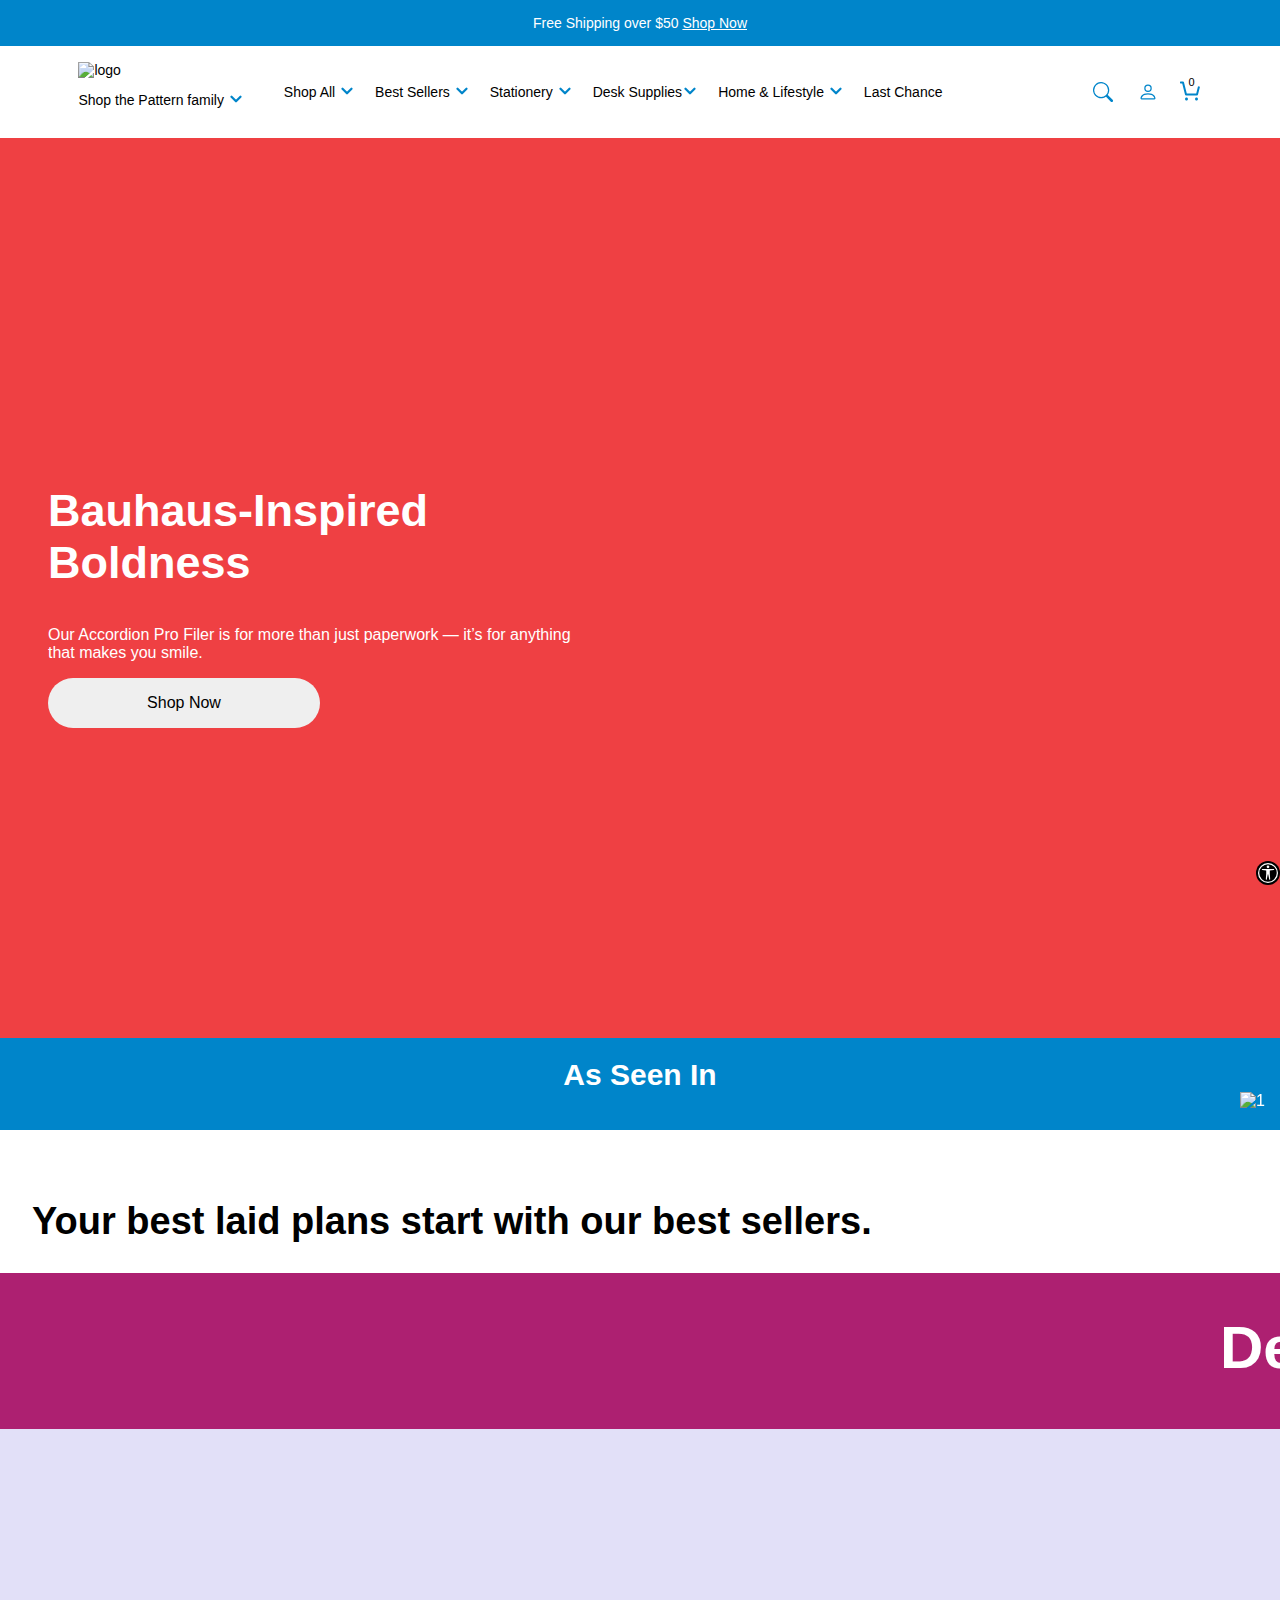
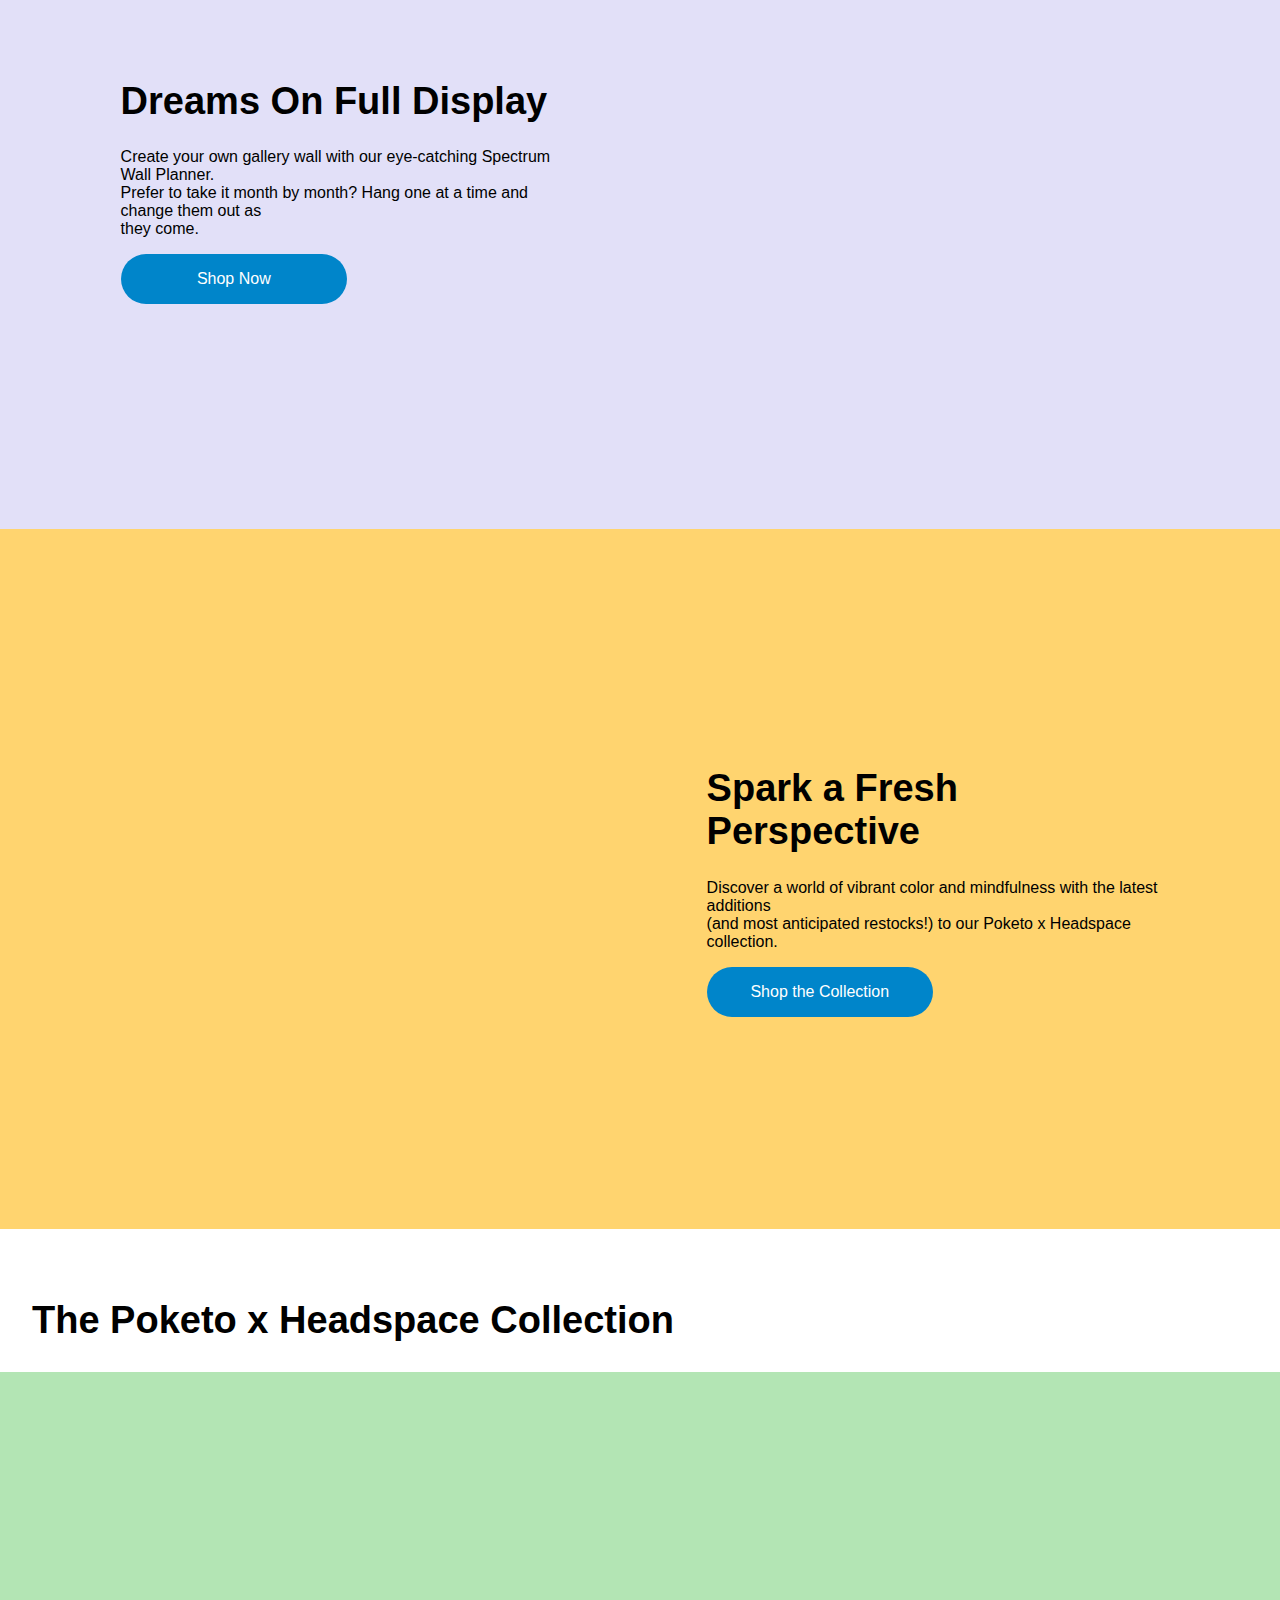
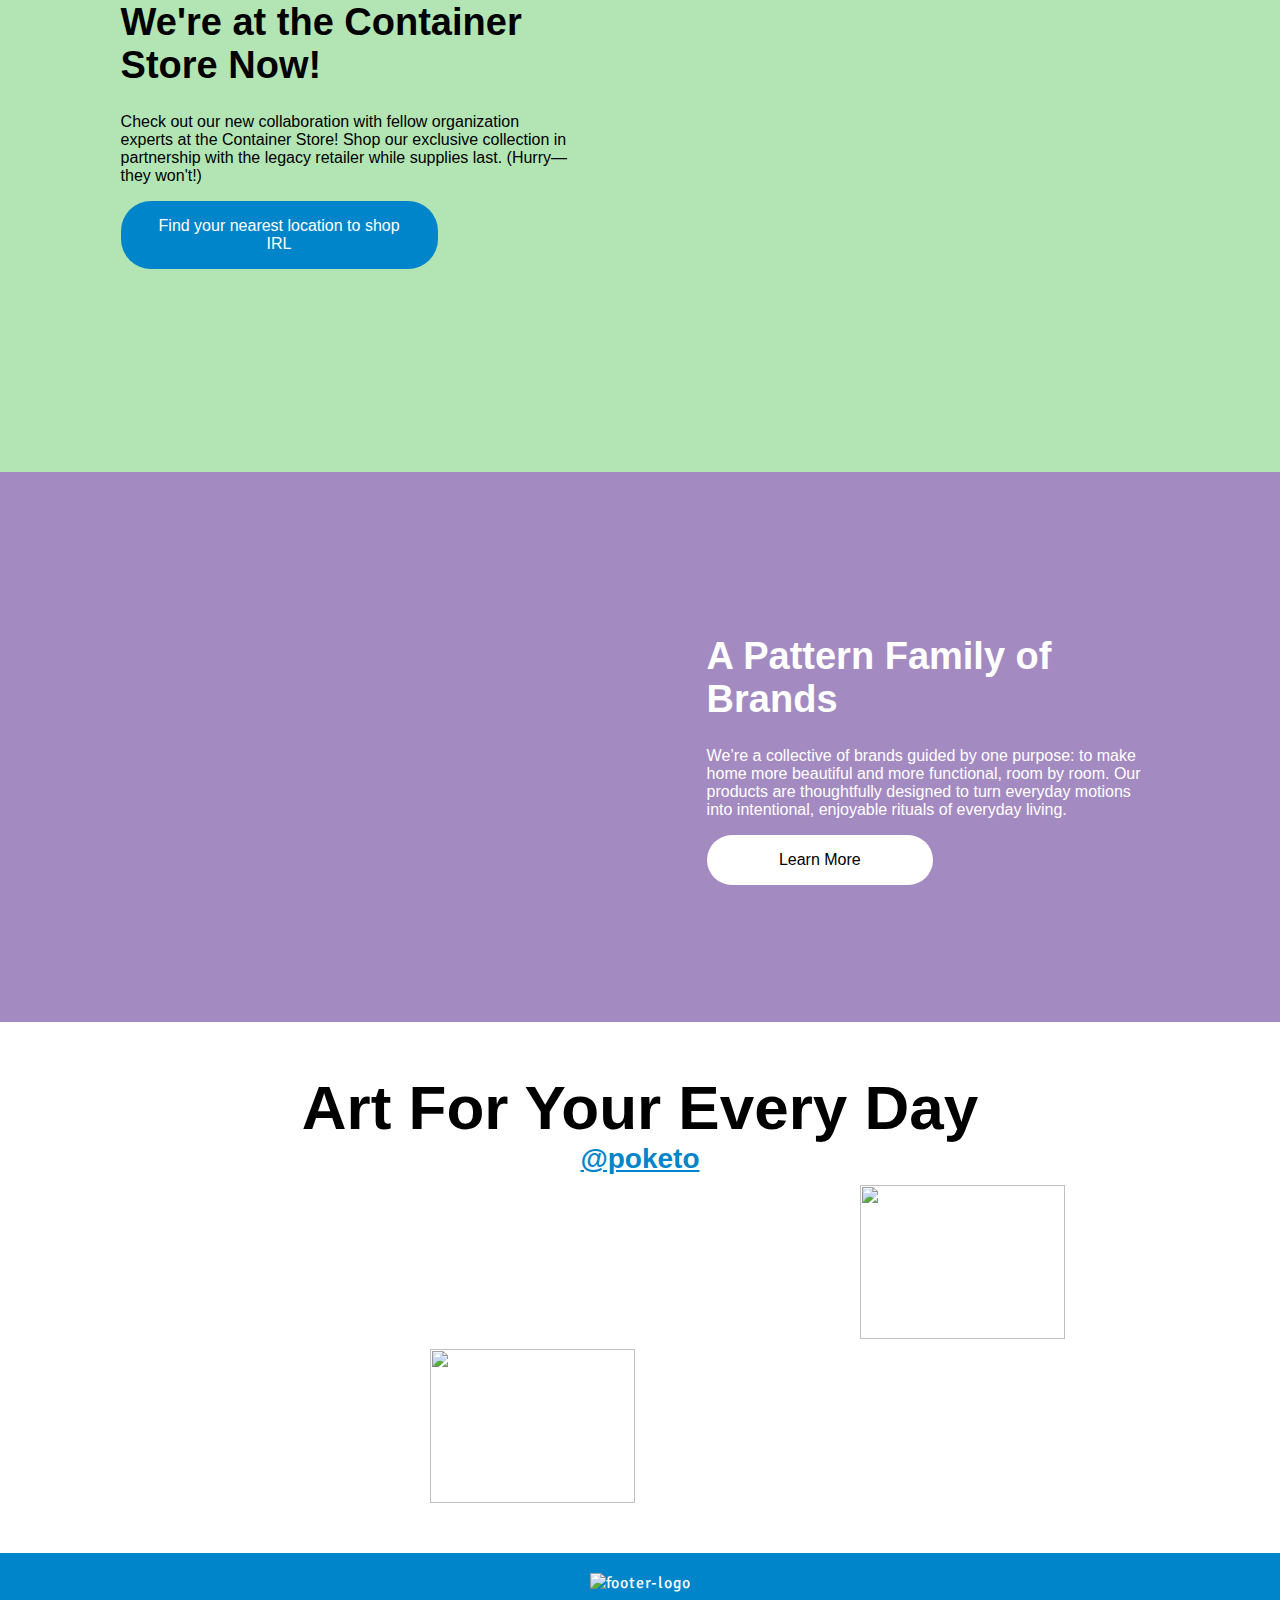
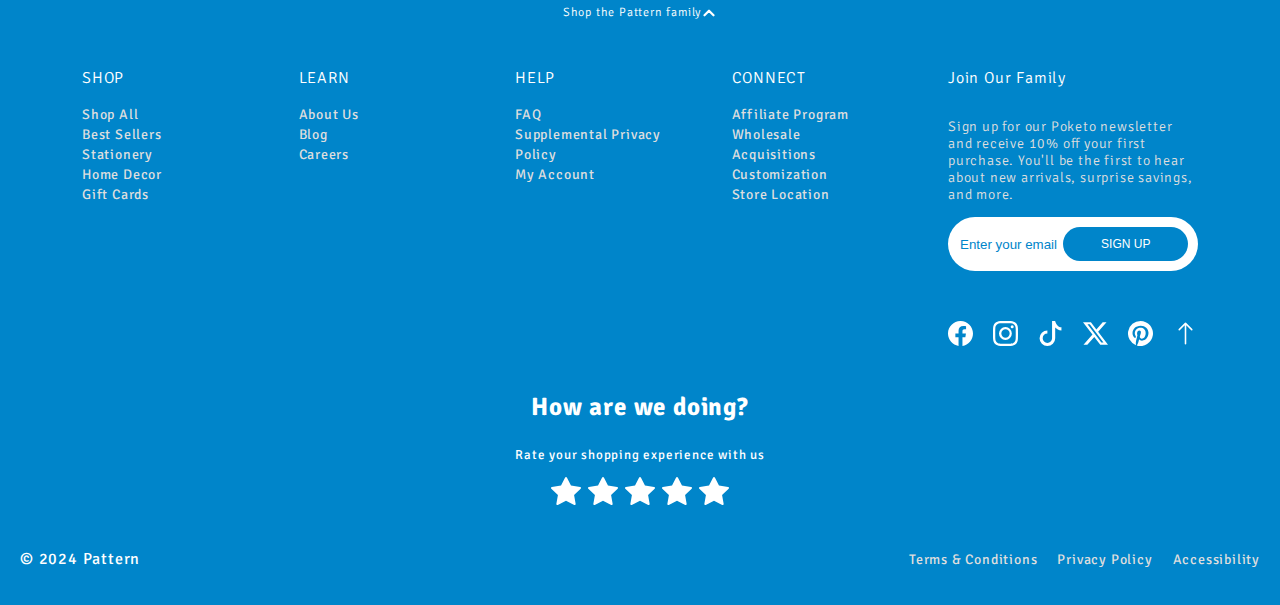
==== index.html @ 143f9fa9 "adjusted responsiveness and added functioanlity to product page" ====
<!DOCTYPE html>
<html lang="en">

<head>
    <meta charset="UTF-8" />
    <meta name="viewport" content="width=device-width, initial-scale=1.0" />
    <title>Poketo Home</title>
    <link rel="stylesheet" type="text/css" href="https://cdn.jsdelivr.net/npm/slick-carousel@1.8.1/slick/slick.css" />
    <link rel="stylesheet" type="text/css" href="https://cdn.jsdelivr.net/npm/slick-carousel@1.8.1/slick/slick-theme.css" />

    <link href="https://fonts.googleapis.com/css2?family=Lora:ital,wght@0,400..700;1,400..700&family=Montserrat:ital,wght@0,100..900;1,100..900&family=Signika:wght@300..700&display=swap" rel="stylesheet" />
    <!-- Include your css links or google fonts here -->
    <link rel="stylesheet" href="nav.css" />
    <link rel="stylesheet" href="index.css">
    <!-- ... -->
    <!-- <script src="https://code.jquery.com/jquery-3.7.1.min.js" integrity="sha256-/JqT3SQfawRcv/BIHPThkBvs0OEvtFFmqPF/lYI/Cxo=" crossorigin="anonymous"></script> -->
</head>

<body>
    <!-- Navigation -->
    <header>
        <div class="d-top-container">
            <p>
                Free Shipping over $50
                <a href="#" style="color: white">Shop Now</a>
            </p>
        </div>

        <div class="d-fixed-nav" id="d-fixedNav">
            <div class="d-flex d-align-center" id="d-fixed-container">
                <div class="d-flex d-align-center" id="d-left-nav">
                    <div>
                        <div id="logo">
                            <img src="https://www.poketo.com/cdn/shop/files/pk-logotype-dark.png?v=1674686921&width=100" alt="logo" />
                        </div>
                        <p id="d-shop-family">
                            Shop the Pattern family
                            <svg xmlns="http://www.w3.org/2000/svg" width="16" height="12" fill="currentColor" class="bi bi-chevron-down" viewBox="0 0 16 16">
                  <path
                    fill="none"
                    stroke="currentColor"
                    stroke-width="2"
                    fill-rule="evenodd"
                    d="M1.646 4.646a.5.5 0 0 1 .708 0L8 10.293l5.646-5.647a.5.5 0 0 1 .708.708l-6 6a.5.5 0 0 1-.708 0l-6-6a.5.5 0 0 1 0-.708"
                  />
                </svg>
                        </p>
                    </div>
                    <div>
                        <ul class="d-flex d-gap-20" id="d-nav-links">
                            <li id="d-showDropdown">
                                <a href="shop.html">Shop All
                    <svg
                      xmlns="http://www.w3.org/2000/svg"
                      width="16"
                      height="12"
                      fill="currentColor"
                      class="bi bi-chevron-down"
                      viewBox="0 0 16 16"
                    >
                      <path
                        fill="none"
                        stroke="currentColor"
                        stroke-width="2"
                        fill-rule="evenodd"
                        d="M1.646 4.646a.5.5 0 0 1 .708 0L8 10.293l5.646-5.647a.5.5 0 0 1 .708.708l-6 6a.5.5 0 0 1-.708 0l-6-6a.5.5 0 0 1 0-.708"
                      />
                    </svg>
                  </a>
                            </li>
                            <li>
                                <a href="#">
                    Best Sellers
                    <svg
                      xmlns="http://www.w3.org/2000/svg"
                      width="16"
                      height="12"
                      fill="currentColor"
                      class="bi bi-chevron-down"
                      viewBox="0 0 16 16"
                    >
                      <path
                        fill="none"
                        stroke="currentColor"
                        stroke-width="2"
                        fill-rule="evenodd"
                        d="M1.646 4.646a.5.5 0 0 1 .708 0L8 10.293l5.646-5.647a.5.5 0 0 1 .708.708l-6 6a.5.5 0 0 1-.708 0l-6-6a.5.5 0 0 1 0-.708"
                      />
                    </svg>
                  </a>
                            </li>
                            <li>
                                <a href="#">Stationery
                    <svg
                      xmlns="http://www.w3.org/2000/svg"
                      width="16"
                      height="12"
                      fill="currentColor"
                      class="bi bi-chevron-down"
                      viewBox="0 0 16 16"
                    >
                      <path
                        fill="none"
                        stroke="currentColor"
                        stroke-width="2"
                        fill-rule="evenodd"
                        d="M1.646 4.646a.5.5 0 0 1 .708 0L8 10.293l5.646-5.647a.5.5 0 0 1 .708.708l-6 6a.5.5 0 0 1-.708 0l-6-6a.5.5 0 0 1 0-.708"
                      />
                    </svg>
                  </a>
                            </li>
                            <li>
                                <a href="#">Desk Supplies<svg
                      xmlns="http://www.w3.org/2000/svg"
                      width="16"
                      height="12"
                      fill="currentColor"
                      class="bi bi-chevron-down"
                      viewBox="0 0 16 16"
                    >
                      <path
                        fill="none"
                        stroke="currentColor"
                        stroke-width="2"
                        fill-rule="evenodd"
                        d="M1.646 4.646a.5.5 0 0 1 .708 0L8 10.293l5.646-5.647a.5.5 0 0 1 .708.708l-6 6a.5.5 0 0 1-.708 0l-6-6a.5.5 0 0 1 0-.708"
                      />
                    </svg>
                  </a>
                            </li>
                            <li>
                                <a href="#">Home & Lifestyle
                    <svg
                      xmlns="http://www.w3.org/2000/svg"
                      width="16"
                      height="12"
                      fill="currentColor"
                      class="bi bi-chevron-down"
                      viewBox="0 0 16 16"
                    >
                      <path
                        fill="none"
                        stroke="currentColor"
                        stroke-width="2"
                        fill-rule="evenodd"
                        d="M1.646 4.646a.5.5 0 0 1 .708 0L8 10.293l5.646-5.647a.5.5 0 0 1 .708.708l-6 6a.5.5 0 0 1-.708 0l-6-6a.5.5 0 0 1 0-.708"
                      />
                    </svg>
                  </a>
                            </li>
                            <li>
                                <a href="#">Last Chance</a>
                            </li>
                        </ul>
                    </div>
                </div>

                <div id="d-hamburger-menu-icon">
                    <svg xmlns="http://www.w3.org/2000/svg" width="16" height="16" fill="currentColor" class="bi bi-list" viewBox="0 0 16 16">
              <path fill-rule="evenodd" d="M2.5 12a.5.5 0 0 1 .5-.5h10a.5.5 0 0 1 0 1H3a.5.5 0 0 1-.5-.5m0-4a.5.5 0 0 1 .5-.5h10a.5.5 0 0 1 0 1H3a.5.5 0 0 1-.5-.5m0-4a.5.5 0 0 1 .5-.5h10a.5.5 0 0 1 0 1H3a.5.5 0 0 1-.5-.5"/>
            </svg>
                </div>

                <div id="logo-responsive">
                    <img src="https://www.poketo.com/cdn/shop/files/pk-logotype-dark.png?v=1674686921&width=100" alt="logo" />
                </div>

                <div id="d-right-nav" class="d-flex d-align-center d-gap-20">
                    <svg xmlns="http://www.w3.org/2000/svg" width="30" height="20" fill="currentColor" class="bi bi-search" viewBox="0 0 16 16">
              <path
                d="M11.742 10.344a6.5 6.5 0 1 0-1.397 1.398h-.001q.044.06.098.115l3.85 3.85a1 1 0 0 0 1.415-1.414l-3.85-3.85a1 1 0 0 0-.115-.1zM12 6.5a5.5 5.5 0 1 1-11 0 5.5 5.5 0 0 1 11 0"
              />
            </svg>

                    <svg xmlns="http://www.w3.org/2000/svg" width="20" height="20" fill="currentColor" class="bi bi-person" viewBox="0 0 16 16" id="d-account-nav">
              <path
                d="M8 8a3 3 0 1 0 0-6 3 3 0 0 0 0 6m2-3a2 2 0 1 1-4 0 2 2 0 0 1 4 0m4 8c0 1-1 1-1 1H3s-1 0-1-1 1-4 6-4 6 3 6 4m-1-.004c-.001-.246-.154-.986-.832-1.664C11.516 10.68 10.289 10 8 10s-3.516.68-4.168 1.332c-.678.678-.83 1.418-.832 1.664z"
              />
            </svg>
                    <div id="d-cart-nav">
                        <span id="d-cart-items-num">0</span>
                        <svg width="24" height="24" viewBox="0 0 24 24" fill="none" xmlns="http://www.w3.org/2000/svg">
                <path
                  fill-rule="evenodd"
                  clip-rule="evenodd"
                  d="M18.5 18.5C19.3284 18.5 20 19.1716 20 20C20 20.8284 19.3284 21.5 18.5 21.5C17.6716 21.5 17 20.8284 17 20C17 19.1716 17.6716 18.5 18.5 18.5ZM8.5 18.5C9.32843 18.5 10 19.1716 10 20C10 20.8284 9.32843 21.5 8.5 21.5C7.67157 21.5 7 20.8284 7 20C7 19.1716 7.67157 18.5 8.5 18.5ZM5 2.5C5.45887 2.5 5.85885 2.8123 5.97014 3.25746L8.78078 14.5H18.2192L19.9086 7.74254C19.9756 7.47464 20.247 7.31176 20.5149 7.37873L21.4851 7.62127C21.753 7.68824 21.9158 7.95971 21.8489 8.22761L19.9701 15.7425C19.8589 16.1877 19.4589 16.5 19 16.5H8C7.54113 16.5 7.14115 16.1877 7.02986 15.7425L4.21922 4.5H2.5C2.22386 4.5 2 4.27614 2 4V3C2 2.72386 2.22386 2.5 2.5 2.5H5Z"
                  fill="#0085ca"
                ></path>
              </svg>
                    </div>
                </div>
            </div>
            <div id="d-nav-dropdown-menu-container">
                <div id="d-nav-dropdown-menu" class="d-grid d-gap-20 d-justify-center d-align-center d-display-none">
                    <div id="d-dropdown-shopall-nav">
                        <p>SHOP ALL</p>
                        <ul>
                            <li>
                                <a href="shop.html">Shop All</a>
                            </li>
                            <li>
                                <a href="#">New Arrivals</a>
                            </li>
                            <li>
                                <a href="#">Best Sellers</a>
                            </li>
                            <li>
                                <a href="#">Poketo x Headspace</a>
                            </li>
                            <li>
                                <a href="#">Gift Guide</a>
                            </li>
                        </ul>
                    </div>
                    <div>
                        <p>SHOP ALL</p>
                        <img src="https://www.poketo.com/cdn/shop/files/PK-Nav-Shop_All.jpg?v=1679067571&width=250" alt="shopall" />
                        <p class="d-dropdown-min-links">Shop all</p>
                    </div>
                    <div style="align-self: end">
                        <img src="https://www.poketo.com/cdn/shop/files/PK-Nav-New_Arrivals_51c5f22b-f43c-4d66-bfc4-c994a23aaf51.jpg?v=1690550261&width=250" alt="new arrivals" />
                        <p class="d-dropdown-min-links">New arrivals</p>
                    </div>
                    <div style="align-self: end">
                        <img src="https://www.poketo.com/cdn/shop/files/PK-Nav-Best_Sellers.jpg?v=1679067665&width=250" alt="best sellers" />
                        <p class="d-dropdown-min-links">Best sellers</p>
                    </div>
                </div>
            </div>
        </div>
    </header>
    <div id="d-cart-modal">
        <div id="d-cart-info">
            <div>
                <div class="d-flex d-align-center" id="d-cart-header">
                    <p style="font-size: 26px; font-weight: 700">Your Cart <span id="d-empty-cart">is Empty</span></p>

                    <svg xmlns="http://www.w3.org/2000/svg" width="16" height="16" fill="currentColor" class="bi bi-x-lg" viewBox="0 0 16 16" id="d-close-cart">
              <path
                fill="none"
                stroke="currentColor"
                stroke-width="1"
                fill-rule="evenodd"
                d="M2.146 2.854a.5.5 0 1 1 .708-.708L8 7.293l5.146-5.147a.5.5 0 0 1 .708.708L8.707 8l5.147 5.146a.5.5 0 0 1-.708.708L8 8.707l-5.146 5.147a.5.5 0 0 1-.708-.708L7.293 8z"
              />
            </svg>
                </div>
                <h3 style="text-align: center;" id="d-loveProducts">You’ll love these products too</h3>
                <div id="d-freeShipping" class="d-display-none">
                    <p>
                        Congrats! You get free shipping
                        <svg xmlns="http://www.w3.org/2000/svg" width="11" height="11" fill="" class="bi bi-star" viewBox="0 0 16 16">
      <path
        d="M2.866 14.85c-.078.444.36.791.746.593l4.39-2.256 4.389 2.256c.386.198.824-.149.746-.592l-.83-4.73 3.522-3.356c.33-.314.16-.888-.282-.95l-4.898-.696L8.465.792a.513.513 0 0 0-.927 0L5.354 5.12l-4.898.696c-.441.062-.612.636-.283.95l3.523 3.356-.83 4.73zm4.905-2.767-3.686 1.894.694-3.957a.56.56 0 0 0-.163-.505L1.71 6.745l4.052-.576a.53.53 0 0 0 .393-.288L8 2.223l1.847 3.658a.53.53 0 0 0 .393.288l4.052.575-2.906 2.77a.56.56 0 0 0-.163.506l.694 3.957-3.686-1.894a.5.5 0 0 0-.461 0z"
      />
    </svg>
                    </p>
                    <div class="d-flex d-align-center">
                        <hr width="100%" id="d-cart-hr" />
                        <svg xmlns="http://www.w3.org/2000/svg" width="30" height="30" fill="currentColor" class="bi bi-check-circle-fill" viewBox="0 0 16 16">
      <path
        d="M16 8A8 8 0 1 1 0 8a8 8 0 0 1 16 0m-3.97-3.03a.75.75 0 0 0-1.08.022L7.477 9.417 5.384 7.323a.75.75 0 0 0-1.06 1.06L6.97 11.03a.75.75 0 0 0 1.079-.02l3.992-4.99a.75.75 0 0 0-.01-1.05z"
      />
    </svg>
                    </div>

                    <!-- ...... -->
                </div>
            </div>

            <div id="d-cart-contents">
                <!-- Product items to append here -->

                <!-- Template start -->
                <div class="d-grid d-cart-item-desc">
                    <div class="d-flex d-gap-20">
                        <img src="https://www.poketo.com/cdn/shop/files/PK-Nav-Spectrum_Wall_Planner.gif?v=1679067757&width=300" width="30%" />
                        <div class="d-flex-col" style="justify-content: space-between">
                            <p id="d-title-item">Spectrum Wall Planner</p>

                            <p id="d-price-item">$48</p>
                        </div>
                    </div>

                    <div class="d-flex-col d-cart-item-desc-left">
                        <!-- stars -->
                        <div class="d-cart-stars-rating d-flex">
                            <svg width="16" height="16" viewBox="0 0 16 16" fill="none" xmlns="http://www.w3.org/2000/svg"><path fill-rule="evenodd" clip-rule="evenodd" d="M7.99998 13.0852L3.28889 15.4762C3.18255 15.5302 3.05189 15.4891 2.99706 15.3844C2.97577 15.3438 2.96832 15.2975 2.97581 15.2523L3.83017 10.103L0.064192 6.43136C-0.0208179 6.34848 -0.0214783 6.21346 0.062717 6.12978C0.0954128 6.09728 0.137856 6.07599 0.183781 6.06906L5.4229 5.27766L7.80648 0.617401C7.86029 0.512205 7.99054 0.469862 8.09741 0.522826C8.13891 0.543393 8.17259 0.57655 8.19349 0.617401L10.5771 5.27766L15.8162 6.06906C15.9345 6.08692 16.0156 6.19578 15.9975 6.31219C15.9904 6.3574 15.9688 6.39918 15.9358 6.43136L12.1698 10.103L13.0242 15.2523C13.0434 15.3686 12.9634 15.4782 12.8453 15.4972C12.7994 15.5045 12.7524 15.4972 12.7111 15.4762L7.99998 13.0852Z" fill="#ef4043"></path></svg>
                            <svg width="16" height="16" viewBox="0 0 16 16" fill="none" xmlns="http://www.w3.org/2000/svg">
                    <path fill-rule="evenodd" clip-rule="evenodd" d="M7.99998 13.0852L3.28889 15.4762C3.18255 15.5302 3.05189 15.4891 2.99706 15.3844C2.97577 15.3438 2.96832 15.2975 2.97581 15.2523L3.83017 10.103L0.064192 6.43136C-0.0208179 6.34848 -0.0214783 6.21346 0.062717 6.12978C0.0954128 6.09728 0.137856 6.07599 0.183781 6.06906L5.4229 5.27766L7.80648 0.617401C7.86029 0.512205 7.99054 0.469862 8.09741 0.522826C8.13891 0.543393 8.17259 0.57655 8.19349 0.617401L10.5771 5.27766L15.8162 6.06906C15.9345 6.08692 16.0156 6.19578 15.9975 6.31219C15.9904 6.3574 15.9688 6.39918 15.9358 6.43136L12.1698 10.103L13.0242 15.2523C13.0434 15.3686 12.9634 15.4782 12.8453 15.4972C12.7994 15.5045 12.7524 15.4972 12.7111 15.4762L7.99998 13.0852Z"
                        fill="#ef4043"></path>
                    </svg>
                            <svg width="16" height="16" viewBox="0 0 16 16" fill="none" xmlns="http://www.w3.org/2000/svg"><path fill-rule="evenodd" clip-rule="evenodd" d="M7.99998 13.0852L3.28889 15.4762C3.18255 15.5302 3.05189 15.4891 2.99706 15.3844C2.97577 15.3438 2.96832 15.2975 2.97581 15.2523L3.83017 10.103L0.064192 6.43136C-0.0208179 6.34848 -0.0214783 6.21346 0.062717 6.12978C0.0954128 6.09728 0.137856 6.07599 0.183781 6.06906L5.4229 5.27766L7.80648 0.617401C7.86029 0.512205 7.99054 0.469862 8.09741 0.522826C8.13891 0.543393 8.17259 0.57655 8.19349 0.617401L10.5771 5.27766L15.8162 6.06906C15.9345 6.08692 16.0156 6.19578 15.9975 6.31219C15.9904 6.3574 15.9688 6.39918 15.9358 6.43136L12.1698 10.103L13.0242 15.2523C13.0434 15.3686 12.9634 15.4782 12.8453 15.4972C12.7994 15.5045 12.7524 15.4972 12.7111 15.4762L7.99998 13.0852Z" fill="#ef4043"></path></svg>
                            <svg width="16" height="16" viewBox="0 0 16 16" fill="none" xmlns="http://www.w3.org/2000/svg">
                        <path fill-rule="evenodd" clip-rule="evenodd" d="M7.99998 13.0852L3.28889 15.4762C3.18255 15.5302 3.05189 15.4891 2.99706 15.3844C2.97577 15.3438 2.96832 15.2975 2.97581 15.2523L3.83017 10.103L0.064192 6.43136C-0.0208179 6.34848 -0.0214783 6.21346 0.062717 6.12978C0.0954128 6.09728 0.137856 6.07599 0.183781 6.06906L5.4229 5.27766L7.80648 0.617401C7.86029 0.512205 7.99054 0.469862 8.09741 0.522826C8.13891 0.543393 8.17259 0.57655 8.19349 0.617401L10.5771 5.27766L15.8162 6.06906C15.9345 6.08692 16.0156 6.19578 15.9975 6.31219C15.9904 6.3574 15.9688 6.39918 15.9358 6.43136L12.1698 10.103L13.0242 15.2523C13.0434 15.3686 12.9634 15.4782 12.8453 15.4972C12.7994 15.5045 12.7524 15.4972 12.7111 15.4762L7.99998 13.0852Z"
                            fill="#ef4043"></path>
                        </svg>
                            <svg width="16" height="16" viewBox="0 0 16 16" fill="none" xmlns="http://www.w3.org/2000/svg"><path fill-rule="evenodd" clip-rule="evenodd" d="M7.99998 13.0852L3.28889 15.4762C3.18255 15.5302 3.05189 15.4891 2.99706 15.3844C2.97577 15.3438 2.96832 15.2975 2.97581 15.2523L3.83017 10.103L0.064192 6.43136C-0.0208179 6.34848 -0.0214783 6.21346 0.062717 6.12978C0.0954128 6.09728 0.137856 6.07599 0.183781 6.06906L5.4229 5.27766L7.80648 0.617401C7.86029 0.512205 7.99054 0.469862 8.09741 0.522826C8.13891 0.543393 8.17259 0.57655 8.19349 0.617401L10.5771 5.27766L15.8162 6.06906C15.9345 6.08692 16.0156 6.19578 15.9975 6.31219C15.9904 6.3574 15.9688 6.39918 15.9358 6.43136L12.1698 10.103L13.0242 15.2523C13.0434 15.3686 12.9634 15.4782 12.8453 15.4972C12.7994 15.5045 12.7524 15.4972 12.7111 15.4762L7.99998 13.0852Z" fill="#ef4043"></path></svg>

                            <span>4.8</span><span>(53)</span>
                        </div>

                        <div class="d-flex d-align-center d-justify-center">
                            <button class="d-AddBtn-cart">Add</button>

                            <!-- ... -->
                        </div>
                    </div>
                </div>
                <hr style="opacity: 0.5" />

                <div class="d-grid d-cart-item-desc">
                    <div class="d-flex d-gap-20">
                        <img src="https://www.poketo.com/cdn/shop/files/PK-ConceptPLanner-SpringCollection-Blocks-Front-Product.webp?v=1708515727&width=500" width="30%" />
                        <div class="d-flex-col" style="justify-content: space-between">
                            <p id="d-title-item">Concept Planner</p>
                            <p id="d-price-item">$36</p>
                        </div>
                    </div>

                    <div class="d-flex-col d-cart-item-desc-left">
                        <!-- stars -->
                        <div class="d-cart-stars-rating d-flex">
                            <svg width="16" height="16" viewBox="0 0 16 16" fill="none" xmlns="http://www.w3.org/2000/svg"><path fill-rule="evenodd" clip-rule="evenodd" d="M7.99998 13.0852L3.28889 15.4762C3.18255 15.5302 3.05189 15.4891 2.99706 15.3844C2.97577 15.3438 2.96832 15.2975 2.97581 15.2523L3.83017 10.103L0.064192 6.43136C-0.0208179 6.34848 -0.0214783 6.21346 0.062717 6.12978C0.0954128 6.09728 0.137856 6.07599 0.183781 6.06906L5.4229 5.27766L7.80648 0.617401C7.86029 0.512205 7.99054 0.469862 8.09741 0.522826C8.13891 0.543393 8.17259 0.57655 8.19349 0.617401L10.5771 5.27766L15.8162 6.06906C15.9345 6.08692 16.0156 6.19578 15.9975 6.31219C15.9904 6.3574 15.9688 6.39918 15.9358 6.43136L12.1698 10.103L13.0242 15.2523C13.0434 15.3686 12.9634 15.4782 12.8453 15.4972C12.7994 15.5045 12.7524 15.4972 12.7111 15.4762L7.99998 13.0852Z" fill="#ef4043"></path></svg>
                            <svg width="16" height="16" viewBox="0 0 16 16" fill="none" xmlns="http://www.w3.org/2000/svg">
                    <path fill-rule="evenodd" clip-rule="evenodd" d="M7.99998 13.0852L3.28889 15.4762C3.18255 15.5302 3.05189 15.4891 2.99706 15.3844C2.97577 15.3438 2.96832 15.2975 2.97581 15.2523L3.83017 10.103L0.064192 6.43136C-0.0208179 6.34848 -0.0214783 6.21346 0.062717 6.12978C0.0954128 6.09728 0.137856 6.07599 0.183781 6.06906L5.4229 5.27766L7.80648 0.617401C7.86029 0.512205 7.99054 0.469862 8.09741 0.522826C8.13891 0.543393 8.17259 0.57655 8.19349 0.617401L10.5771 5.27766L15.8162 6.06906C15.9345 6.08692 16.0156 6.19578 15.9975 6.31219C15.9904 6.3574 15.9688 6.39918 15.9358 6.43136L12.1698 10.103L13.0242 15.2523C13.0434 15.3686 12.9634 15.4782 12.8453 15.4972C12.7994 15.5045 12.7524 15.4972 12.7111 15.4762L7.99998 13.0852Z"
                        fill="#ef4043"></path>
                    </svg>
                            <svg width="16" height="16" viewBox="0 0 16 16" fill="none" xmlns="http://www.w3.org/2000/svg"><path fill-rule="evenodd" clip-rule="evenodd" d="M7.99998 13.0852L3.28889 15.4762C3.18255 15.5302 3.05189 15.4891 2.99706 15.3844C2.97577 15.3438 2.96832 15.2975 2.97581 15.2523L3.83017 10.103L0.064192 6.43136C-0.0208179 6.34848 -0.0214783 6.21346 0.062717 6.12978C0.0954128 6.09728 0.137856 6.07599 0.183781 6.06906L5.4229 5.27766L7.80648 0.617401C7.86029 0.512205 7.99054 0.469862 8.09741 0.522826C8.13891 0.543393 8.17259 0.57655 8.19349 0.617401L10.5771 5.27766L15.8162 6.06906C15.9345 6.08692 16.0156 6.19578 15.9975 6.31219C15.9904 6.3574 15.9688 6.39918 15.9358 6.43136L12.1698 10.103L13.0242 15.2523C13.0434 15.3686 12.9634 15.4782 12.8453 15.4972C12.7994 15.5045 12.7524 15.4972 12.7111 15.4762L7.99998 13.0852Z" fill="#ef4043"></path></svg>
                            <svg width="16" height="16" viewBox="0 0 16 16" fill="none" xmlns="http://www.w3.org/2000/svg">
                        <path fill-rule="evenodd" clip-rule="evenodd" d="M7.99998 13.0852L3.28889 15.4762C3.18255 15.5302 3.05189 15.4891 2.99706 15.3844C2.97577 15.3438 2.96832 15.2975 2.97581 15.2523L3.83017 10.103L0.064192 6.43136C-0.0208179 6.34848 -0.0214783 6.21346 0.062717 6.12978C0.0954128 6.09728 0.137856 6.07599 0.183781 6.06906L5.4229 5.27766L7.80648 0.617401C7.86029 0.512205 7.99054 0.469862 8.09741 0.522826C8.13891 0.543393 8.17259 0.57655 8.19349 0.617401L10.5771 5.27766L15.8162 6.06906C15.9345 6.08692 16.0156 6.19578 15.9975 6.31219C15.9904 6.3574 15.9688 6.39918 15.9358 6.43136L12.1698 10.103L13.0242 15.2523C13.0434 15.3686 12.9634 15.4782 12.8453 15.4972C12.7994 15.5045 12.7524 15.4972 12.7111 15.4762L7.99998 13.0852Z"
                            fill="#ef4043"></path>
                        </svg>
                            <svg width="16" height="16" viewBox="0 0 16 16" fill="none" xmlns="http://www.w3.org/2000/svg"><path fill-rule="evenodd" clip-rule="evenodd" d="M7.99998 13.0852L3.28889 15.4762C3.18255 15.5302 3.05189 15.4891 2.99706 15.3844C2.97577 15.3438 2.96832 15.2975 2.97581 15.2523L3.83017 10.103L0.064192 6.43136C-0.0208179 6.34848 -0.0214783 6.21346 0.062717 6.12978C0.0954128 6.09728 0.137856 6.07599 0.183781 6.06906L5.4229 5.27766L7.80648 0.617401C7.86029 0.512205 7.99054 0.469862 8.09741 0.522826C8.13891 0.543393 8.17259 0.57655 8.19349 0.617401L10.5771 5.27766L15.8162 6.06906C15.9345 6.08692 16.0156 6.19578 15.9975 6.31219C15.9904 6.3574 15.9688 6.39918 15.9358 6.43136L12.1698 10.103L13.0242 15.2523C13.0434 15.3686 12.9634 15.4782 12.8453 15.4972C12.7994 15.5045 12.7524 15.4972 12.7111 15.4762L7.99998 13.0852Z" fill="#ef4043"></path></svg>

                            <span>5.0</span><span>(13)</span>
                        </div>

                        <div class="d-flex d-align-center d-justify-center">
                            <button class="d-AddBtn-cart">Add</button>

                            <!-- ... -->
                        </div>
                    </div>
                </div>
                <hr style="opacity: 0.5" />

                <div class="d-grid d-cart-item-desc">
                    <div class="d-cart-stars-rating d-flex d-gap-20">
                        <img src="https://www.poketo.com/cdn/shop/products/Everything-Desk-Pad-01.jpg?v=1651186991&width=330" width="30%" />
                        <div class="d-flex-col" style="justify-content: space-between">
                            <p id="d-title-item">Everything Desk Pad</p>
                            <p id="d-price-item">$18</p>
                        </div>
                    </div>

                    <div class="d-flex-col d-cart-item-desc-left">
                        <!-- stars -->
                        <div class="d-cart-stars-rating d-flex">
                            <svg width="16" height="16" viewBox="0 0 16 16" fill="none" xmlns="http://www.w3.org/2000/svg"><path fill-rule="evenodd" clip-rule="evenodd" d="M7.99998 13.0852L3.28889 15.4762C3.18255 15.5302 3.05189 15.4891 2.99706 15.3844C2.97577 15.3438 2.96832 15.2975 2.97581 15.2523L3.83017 10.103L0.064192 6.43136C-0.0208179 6.34848 -0.0214783 6.21346 0.062717 6.12978C0.0954128 6.09728 0.137856 6.07599 0.183781 6.06906L5.4229 5.27766L7.80648 0.617401C7.86029 0.512205 7.99054 0.469862 8.09741 0.522826C8.13891 0.543393 8.17259 0.57655 8.19349 0.617401L10.5771 5.27766L15.8162 6.06906C15.9345 6.08692 16.0156 6.19578 15.9975 6.31219C15.9904 6.3574 15.9688 6.39918 15.9358 6.43136L12.1698 10.103L13.0242 15.2523C13.0434 15.3686 12.9634 15.4782 12.8453 15.4972C12.7994 15.5045 12.7524 15.4972 12.7111 15.4762L7.99998 13.0852Z" fill="#ef4043"></path></svg>
                            <svg width="16" height="16" viewBox="0 0 16 16" fill="none" xmlns="http://www.w3.org/2000/svg">
                    <path fill-rule="evenodd" clip-rule="evenodd" d="M7.99998 13.0852L3.28889 15.4762C3.18255 15.5302 3.05189 15.4891 2.99706 15.3844C2.97577 15.3438 2.96832 15.2975 2.97581 15.2523L3.83017 10.103L0.064192 6.43136C-0.0208179 6.34848 -0.0214783 6.21346 0.062717 6.12978C0.0954128 6.09728 0.137856 6.07599 0.183781 6.06906L5.4229 5.27766L7.80648 0.617401C7.86029 0.512205 7.99054 0.469862 8.09741 0.522826C8.13891 0.543393 8.17259 0.57655 8.19349 0.617401L10.5771 5.27766L15.8162 6.06906C15.9345 6.08692 16.0156 6.19578 15.9975 6.31219C15.9904 6.3574 15.9688 6.39918 15.9358 6.43136L12.1698 10.103L13.0242 15.2523C13.0434 15.3686 12.9634 15.4782 12.8453 15.4972C12.7994 15.5045 12.7524 15.4972 12.7111 15.4762L7.99998 13.0852Z"
                        fill="#ef4043"></path>
                    </svg>
                            <svg width="16" height="16" viewBox="0 0 16 16" fill="none" xmlns="http://www.w3.org/2000/svg"><path fill-rule="evenodd" clip-rule="evenodd" d="M7.99998 13.0852L3.28889 15.4762C3.18255 15.5302 3.05189 15.4891 2.99706 15.3844C2.97577 15.3438 2.96832 15.2975 2.97581 15.2523L3.83017 10.103L0.064192 6.43136C-0.0208179 6.34848 -0.0214783 6.21346 0.062717 6.12978C0.0954128 6.09728 0.137856 6.07599 0.183781 6.06906L5.4229 5.27766L7.80648 0.617401C7.86029 0.512205 7.99054 0.469862 8.09741 0.522826C8.13891 0.543393 8.17259 0.57655 8.19349 0.617401L10.5771 5.27766L15.8162 6.06906C15.9345 6.08692 16.0156 6.19578 15.9975 6.31219C15.9904 6.3574 15.9688 6.39918 15.9358 6.43136L12.1698 10.103L13.0242 15.2523C13.0434 15.3686 12.9634 15.4782 12.8453 15.4972C12.7994 15.5045 12.7524 15.4972 12.7111 15.4762L7.99998 13.0852Z" fill="#ef4043"></path></svg>
                            <svg width="16" height="16" viewBox="0 0 16 16" fill="none" xmlns="http://www.w3.org/2000/svg">
                        <path fill-rule="evenodd" clip-rule="evenodd" d="M7.99998 13.0852L3.28889 15.4762C3.18255 15.5302 3.05189 15.4891 2.99706 15.3844C2.97577 15.3438 2.96832 15.2975 2.97581 15.2523L3.83017 10.103L0.064192 6.43136C-0.0208179 6.34848 -0.0214783 6.21346 0.062717 6.12978C0.0954128 6.09728 0.137856 6.07599 0.183781 6.06906L5.4229 5.27766L7.80648 0.617401C7.86029 0.512205 7.99054 0.469862 8.09741 0.522826C8.13891 0.543393 8.17259 0.57655 8.19349 0.617401L10.5771 5.27766L15.8162 6.06906C15.9345 6.08692 16.0156 6.19578 15.9975 6.31219C15.9904 6.3574 15.9688 6.39918 15.9358 6.43136L12.1698 10.103L13.0242 15.2523C13.0434 15.3686 12.9634 15.4782 12.8453 15.4972C12.7994 15.5045 12.7524 15.4972 12.7111 15.4762L7.99998 13.0852Z"
                            fill="#ef4043"></path>
                        </svg>
                            <svg width="16" height="16" viewBox="0 0 16 16" fill="none" xmlns="http://www.w3.org/2000/svg"><path fill-rule="evenodd" clip-rule="evenodd" d="M7.99998 13.0852L3.28889 15.4762C3.18255 15.5302 3.05189 15.4891 2.99706 15.3844C2.97577 15.3438 2.96832 15.2975 2.97581 15.2523L3.83017 10.103L0.064192 6.43136C-0.0208179 6.34848 -0.0214783 6.21346 0.062717 6.12978C0.0954128 6.09728 0.137856 6.07599 0.183781 6.06906L5.4229 5.27766L7.80648 0.617401C7.86029 0.512205 7.99054 0.469862 8.09741 0.522826C8.13891 0.543393 8.17259 0.57655 8.19349 0.617401L10.5771 5.27766L15.8162 6.06906C15.9345 6.08692 16.0156 6.19578 15.9975 6.31219C15.9904 6.3574 15.9688 6.39918 15.9358 6.43136L12.1698 10.103L13.0242 15.2523C13.0434 15.3686 12.9634 15.4782 12.8453 15.4972C12.7994 15.5045 12.7524 15.4972 12.7111 15.4762L7.99998 13.0852Z" fill="#ef4043"></path></svg>

                            <span>5.0</span><span>(8)</span>
                        </div>

                        <div class="d-flex d-align-center d-justify-center">
                            <button class="d-AddBtn-cart">Add</button>

                            <!-- ... -->
                        </div>
                    </div>
                </div>
                <hr style="opacity: 0.5" />

                <div class="d-grid d-cart-item-desc">
                    <div class="d-flex d-gap-20">
                        <img src="https://www.poketo.com/cdn/shop/products/PK-D-PDP-Wallet-Dome-Navy-ATF-01-2x_14117993-bc68-43fc-9469-1e38db9cbd75.jpg?v=1666990517&width=424" width="30%" />
                        <div class="d-flex-col" style="justify-content: space-between">
                            <p id="d-title-item">Dome Wallets</p>
                            <p id="d-price-item">$38</p>
                        </div>
                    </div>

                    <div class="d-flex-col d-cart-item-desc-left">
                        <!-- stars -->
                        <div class="d-cart-stars-rating d-flex">
                            <svg width="16" height="16" viewBox="0 0 16 16" fill="none" xmlns="http://www.w3.org/2000/svg"><path fill-rule="evenodd" clip-rule="evenodd" d="M7.99998 13.0852L3.28889 15.4762C3.18255 15.5302 3.05189 15.4891 2.99706 15.3844C2.97577 15.3438 2.96832 15.2975 2.97581 15.2523L3.83017 10.103L0.064192 6.43136C-0.0208179 6.34848 -0.0214783 6.21346 0.062717 6.12978C0.0954128 6.09728 0.137856 6.07599 0.183781 6.06906L5.4229 5.27766L7.80648 0.617401C7.86029 0.512205 7.99054 0.469862 8.09741 0.522826C8.13891 0.543393 8.17259 0.57655 8.19349 0.617401L10.5771 5.27766L15.8162 6.06906C15.9345 6.08692 16.0156 6.19578 15.9975 6.31219C15.9904 6.3574 15.9688 6.39918 15.9358 6.43136L12.1698 10.103L13.0242 15.2523C13.0434 15.3686 12.9634 15.4782 12.8453 15.4972C12.7994 15.5045 12.7524 15.4972 12.7111 15.4762L7.99998 13.0852Z" fill="#ef4043"></path></svg>
                            <svg width="16" height="16" viewBox="0 0 16 16" fill="none" xmlns="http://www.w3.org/2000/svg">
                    <path fill-rule="evenodd" clip-rule="evenodd" d="M7.99998 13.0852L3.28889 15.4762C3.18255 15.5302 3.05189 15.4891 2.99706 15.3844C2.97577 15.3438 2.96832 15.2975 2.97581 15.2523L3.83017 10.103L0.064192 6.43136C-0.0208179 6.34848 -0.0214783 6.21346 0.062717 6.12978C0.0954128 6.09728 0.137856 6.07599 0.183781 6.06906L5.4229 5.27766L7.80648 0.617401C7.86029 0.512205 7.99054 0.469862 8.09741 0.522826C8.13891 0.543393 8.17259 0.57655 8.19349 0.617401L10.5771 5.27766L15.8162 6.06906C15.9345 6.08692 16.0156 6.19578 15.9975 6.31219C15.9904 6.3574 15.9688 6.39918 15.9358 6.43136L12.1698 10.103L13.0242 15.2523C13.0434 15.3686 12.9634 15.4782 12.8453 15.4972C12.7994 15.5045 12.7524 15.4972 12.7111 15.4762L7.99998 13.0852Z"
                        fill="#ef4043"></path>
                    </svg>
                            <svg width="16" height="16" viewBox="0 0 16 16" fill="none" xmlns="http://www.w3.org/2000/svg"><path fill-rule="evenodd" clip-rule="evenodd" d="M7.99998 13.0852L3.28889 15.4762C3.18255 15.5302 3.05189 15.4891 2.99706 15.3844C2.97577 15.3438 2.96832 15.2975 2.97581 15.2523L3.83017 10.103L0.064192 6.43136C-0.0208179 6.34848 -0.0214783 6.21346 0.062717 6.12978C0.0954128 6.09728 0.137856 6.07599 0.183781 6.06906L5.4229 5.27766L7.80648 0.617401C7.86029 0.512205 7.99054 0.469862 8.09741 0.522826C8.13891 0.543393 8.17259 0.57655 8.19349 0.617401L10.5771 5.27766L15.8162 6.06906C15.9345 6.08692 16.0156 6.19578 15.9975 6.31219C15.9904 6.3574 15.9688 6.39918 15.9358 6.43136L12.1698 10.103L13.0242 15.2523C13.0434 15.3686 12.9634 15.4782 12.8453 15.4972C12.7994 15.5045 12.7524 15.4972 12.7111 15.4762L7.99998 13.0852Z" fill="#ef4043"></path></svg>
                            <svg width="16" height="16" viewBox="0 0 16 16" fill="none" xmlns="http://www.w3.org/2000/svg">
                        <path fill-rule="evenodd" clip-rule="evenodd" d="M7.99998 13.0852L3.28889 15.4762C3.18255 15.5302 3.05189 15.4891 2.99706 15.3844C2.97577 15.3438 2.96832 15.2975 2.97581 15.2523L3.83017 10.103L0.064192 6.43136C-0.0208179 6.34848 -0.0214783 6.21346 0.062717 6.12978C0.0954128 6.09728 0.137856 6.07599 0.183781 6.06906L5.4229 5.27766L7.80648 0.617401C7.86029 0.512205 7.99054 0.469862 8.09741 0.522826C8.13891 0.543393 8.17259 0.57655 8.19349 0.617401L10.5771 5.27766L15.8162 6.06906C15.9345 6.08692 16.0156 6.19578 15.9975 6.31219C15.9904 6.3574 15.9688 6.39918 15.9358 6.43136L12.1698 10.103L13.0242 15.2523C13.0434 15.3686 12.9634 15.4782 12.8453 15.4972C12.7994 15.5045 12.7524 15.4972 12.7111 15.4762L7.99998 13.0852Z"
                            fill="#ef4043"></path>
                        </svg>
                            <svg width="16" height="16" viewBox="0 0 16 16" fill="none" xmlns="http://www.w3.org/2000/svg"><path fill-rule="evenodd" clip-rule="evenodd" d="M7.99998 13.0852L3.28889 15.4762C3.18255 15.5302 3.05189 15.4891 2.99706 15.3844C2.97577 15.3438 2.96832 15.2975 2.97581 15.2523L3.83017 10.103L0.064192 6.43136C-0.0208179 6.34848 -0.0214783 6.21346 0.062717 6.12978C0.0954128 6.09728 0.137856 6.07599 0.183781 6.06906L5.4229 5.27766L7.80648 0.617401C7.86029 0.512205 7.99054 0.469862 8.09741 0.522826C8.13891 0.543393 8.17259 0.57655 8.19349 0.617401L10.5771 5.27766L15.8162 6.06906C15.9345 6.08692 16.0156 6.19578 15.9975 6.31219C15.9904 6.3574 15.9688 6.39918 15.9358 6.43136L12.1698 10.103L13.0242 15.2523C13.0434 15.3686 12.9634 15.4782 12.8453 15.4972C12.7994 15.5045 12.7524 15.4972 12.7111 15.4762L7.99998 13.0852Z" fill="#dedede"></path></svg>

                            <span>3.9</span><span>(10)</span>
                        </div>

                        <div class="d-flex d-align-center d-justify-center">
                            <button class="d-AddBtn-cart">Add</button>

                            <!-- ... -->
                        </div>
                    </div>
                </div>
                <hr style="opacity: 0.5" />

                <div class="d-grid d-cart-item-desc">
                    <div class="d-flex d-gap-20">
                        <img src="https://www.poketo.com/cdn/shop/files/1-PK-Headspace-MindfulnessCards.jpg?v=1706712273&width=356" width="30%" />
                        <div class="d-flex-col" style="justify-content: space-between">
                            <p id="d-title-item">Headspace x Poketo Mindfulness Cards</p>
                            <p id="d-price-item">$8</p>
                        </div>
                    </div>

                    <div class="d-flex-col d-cart-item-desc-left">
                        <!-- stars -->
                        <div class="d-cart-stars-rating d-flex">
                            <svg width="16" height="16" viewBox="0 0 16 16" fill="none" xmlns="http://www.w3.org/2000/svg"><path fill-rule="evenodd" clip-rule="evenodd" d="M7.99998 13.0852L3.28889 15.4762C3.18255 15.5302 3.05189 15.4891 2.99706 15.3844C2.97577 15.3438 2.96832 15.2975 2.97581 15.2523L3.83017 10.103L0.064192 6.43136C-0.0208179 6.34848 -0.0214783 6.21346 0.062717 6.12978C0.0954128 6.09728 0.137856 6.07599 0.183781 6.06906L5.4229 5.27766L7.80648 0.617401C7.86029 0.512205 7.99054 0.469862 8.09741 0.522826C8.13891 0.543393 8.17259 0.57655 8.19349 0.617401L10.5771 5.27766L15.8162 6.06906C15.9345 6.08692 16.0156 6.19578 15.9975 6.31219C15.9904 6.3574 15.9688 6.39918 15.9358 6.43136L12.1698 10.103L13.0242 15.2523C13.0434 15.3686 12.9634 15.4782 12.8453 15.4972C12.7994 15.5045 12.7524 15.4972 12.7111 15.4762L7.99998 13.0852Z" fill="#ef4043"></path></svg>
                            <svg width="16" height="16" viewBox="0 0 16 16" fill="none" xmlns="http://www.w3.org/2000/svg">
                    <path fill-rule="evenodd" clip-rule="evenodd" d="M7.99998 13.0852L3.28889 15.4762C3.18255 15.5302 3.05189 15.4891 2.99706 15.3844C2.97577 15.3438 2.96832 15.2975 2.97581 15.2523L3.83017 10.103L0.064192 6.43136C-0.0208179 6.34848 -0.0214783 6.21346 0.062717 6.12978C0.0954128 6.09728 0.137856 6.07599 0.183781 6.06906L5.4229 5.27766L7.80648 0.617401C7.86029 0.512205 7.99054 0.469862 8.09741 0.522826C8.13891 0.543393 8.17259 0.57655 8.19349 0.617401L10.5771 5.27766L15.8162 6.06906C15.9345 6.08692 16.0156 6.19578 15.9975 6.31219C15.9904 6.3574 15.9688 6.39918 15.9358 6.43136L12.1698 10.103L13.0242 15.2523C13.0434 15.3686 12.9634 15.4782 12.8453 15.4972C12.7994 15.5045 12.7524 15.4972 12.7111 15.4762L7.99998 13.0852Z"
                        fill="#ef4043"></path>
                    </svg>
                            <svg width="16" height="16" viewBox="0 0 16 16" fill="none" xmlns="http://www.w3.org/2000/svg"><path fill-rule="evenodd" clip-rule="evenodd" d="M7.99998 13.0852L3.28889 15.4762C3.18255 15.5302 3.05189 15.4891 2.99706 15.3844C2.97577 15.3438 2.96832 15.2975 2.97581 15.2523L3.83017 10.103L0.064192 6.43136C-0.0208179 6.34848 -0.0214783 6.21346 0.062717 6.12978C0.0954128 6.09728 0.137856 6.07599 0.183781 6.06906L5.4229 5.27766L7.80648 0.617401C7.86029 0.512205 7.99054 0.469862 8.09741 0.522826C8.13891 0.543393 8.17259 0.57655 8.19349 0.617401L10.5771 5.27766L15.8162 6.06906C15.9345 6.08692 16.0156 6.19578 15.9975 6.31219C15.9904 6.3574 15.9688 6.39918 15.9358 6.43136L12.1698 10.103L13.0242 15.2523C13.0434 15.3686 12.9634 15.4782 12.8453 15.4972C12.7994 15.5045 12.7524 15.4972 12.7111 15.4762L7.99998 13.0852Z" fill="#ef4043"></path></svg>
                            <svg width="16" height="16" viewBox="0 0 16 16" fill="none" xmlns="http://www.w3.org/2000/svg">
                        <path fill-rule="evenodd" clip-rule="evenodd" d="M7.99998 13.0852L3.28889 15.4762C3.18255 15.5302 3.05189 15.4891 2.99706 15.3844C2.97577 15.3438 2.96832 15.2975 2.97581 15.2523L3.83017 10.103L0.064192 6.43136C-0.0208179 6.34848 -0.0214783 6.21346 0.062717 6.12978C0.0954128 6.09728 0.137856 6.07599 0.183781 6.06906L5.4229 5.27766L7.80648 0.617401C7.86029 0.512205 7.99054 0.469862 8.09741 0.522826C8.13891 0.543393 8.17259 0.57655 8.19349 0.617401L10.5771 5.27766L15.8162 6.06906C15.9345 6.08692 16.0156 6.19578 15.9975 6.31219C15.9904 6.3574 15.9688 6.39918 15.9358 6.43136L12.1698 10.103L13.0242 15.2523C13.0434 15.3686 12.9634 15.4782 12.8453 15.4972C12.7994 15.5045 12.7524 15.4972 12.7111 15.4762L7.99998 13.0852Z"
                            fill="#ef4043"></path>
                        </svg>
                            <svg width="16" height="16" viewBox="0 0 16 16" fill="none" xmlns="http://www.w3.org/2000/svg"><path fill-rule="evenodd" clip-rule="evenodd" d="M7.99998 13.0852L3.28889 15.4762C3.18255 15.5302 3.05189 15.4891 2.99706 15.3844C2.97577 15.3438 2.96832 15.2975 2.97581 15.2523L3.83017 10.103L0.064192 6.43136C-0.0208179 6.34848 -0.0214783 6.21346 0.062717 6.12978C0.0954128 6.09728 0.137856 6.07599 0.183781 6.06906L5.4229 5.27766L7.80648 0.617401C7.86029 0.512205 7.99054 0.469862 8.09741 0.522826C8.13891 0.543393 8.17259 0.57655 8.19349 0.617401L10.5771 5.27766L15.8162 6.06906C15.9345 6.08692 16.0156 6.19578 15.9975 6.31219C15.9904 6.3574 15.9688 6.39918 15.9358 6.43136L12.1698 10.103L13.0242 15.2523C13.0434 15.3686 12.9634 15.4782 12.8453 15.4972C12.7994 15.5045 12.7524 15.4972 12.7111 15.4762L7.99998 13.0852Z" fill="#ef4043"></path></svg>

                            <span>5.0</span><span>(1)</span>
                        </div>

                        <div class="d-flex d-align-center d-justify-center">
                            <button class="d-AddBtn-cart">Add</button>

                            <!-- ... -->
                        </div>
                    </div>
                </div>
                <hr style="opacity: 0.5" />

                <!-- End here -->
            </div>

            <div id="d-cart-bottom" class="d-flex-col">
                <div id="d-taxShiping-info" class="d-display-none">
                    <div class="d-flex" style="justify-content: space-between">
                        <p>Subtotal <span id="d-num-items"></span></p>
                        <p id="d-price">$0</p>
                    </div>
                    <p>Taxes, shipping & promos calculated at checkout</p>
                </div>

                <button id="d-checkout-btn" class="d-flex d-justify-center d-align-center d-gap-10">
            <svg
              xmlns="http://www.w3.org/2000/svg"
              width="18"
              height="18"
              fill="#ffffff"
              class="bi bi-lock"
              viewBox="0 0 16 16"
            >
              <path
                fill="none"
                stroke="#ffffff"
                stroke-width="1"
                fill-rule="evenodd"
                d="M8 1a2 2 0 0 1 2 2v4H6V3a2 2 0 0 1 2-2m3 6V3a3 3 0 0 0-6 0v4a2 2 0 0 0-2 2v5a2 2 0 0 0 2 2h6a2 2 0 0 0 2-2V9a2 2 0 0 0-2-2M5 8h6a1 1 0 0 1 1 1v5a1 1 0 0 1-1 1H5a1 1 0 0 1-1-1V9a1 1 0 0 1 1-1"
              /></svg
            >CHECKOUT
          </button>
                <div id="d-payment-options" class="d-flex d-justify-center d-align-center d-gap-20">
                    <svg xmlns="http://www.w3.org/2000/svg" width="40" height="24" viewBox="0 0 40 24" fill="none" class="independ icon-affirm">
              <g clip-path="url(#clip0_1276_136680)">
                <path
                  fill-rule="evenodd"
                  clip-rule="evenodd"
                  d="M3.27793 13.0122C4.88231 13.0122 6.11329 13.7332 6.11329 15.5078V19.8059H4.35371V18.7801C3.95422 19.474 3.11362 20 2.17 20C0.84715 20 0 19.279 0 18.0866C0 16.5828 1.52684 16.0442 3.47318 15.791C3.9939 15.7232 4.26949 15.5502 4.26949 15.2082C4.26949 14.6997 3.85374 14.4472 3.10064 14.4472C2.30797 14.4472 1.42939 14.8735 0.885861 15.3718L0.266851 14.066C0.944474 13.5247 2.19305 13.0122 3.27793 13.0122ZM24.6811 13.0122C24.9301 13.0122 25.2343 13.0398 25.5248 13.1646L25.1819 14.9094C24.9606 14.7431 24.6257 14.6708 24.3768 14.6708C23.7406 14.6708 22.8278 15.1145 22.8278 16.6257V19.8059H20.9447V13.2062H22.7033V14.3155C23.1043 13.442 23.7129 13.0122 24.6811 13.0122ZM34.2552 13.0121C35.4585 13.0121 36.4543 13.7608 36.4543 15.2444V19.806H34.573V15.8405C34.573 14.967 34.0478 14.604 33.5499 14.604C32.9275 14.604 32.3055 15.175 32.3055 16.409V19.806H30.4238V15.8543C30.4238 14.9532 29.9291 14.604 29.3909 14.604C28.7961 14.604 28.1588 15.1889 28.1588 16.409V19.806H26.2748V13.2062H28.0896V14.2045C28.4077 13.5667 29.0971 13.0121 30.0929 13.0121C31.0058 13.0121 31.768 13.436 32.1277 14.1708C32.5149 13.6024 33.2594 13.0121 34.2552 13.0121ZM15.3456 9.90649C16.416 9.90649 17.0044 10.2919 17.0044 10.2919L16.4238 11.6228C16.4238 11.6228 16.0547 11.4121 15.5808 11.4121C15.1519 11.4121 14.6546 11.6618 14.6546 12.5351V13.2062H16.3607V14.6621H14.6546V19.8059H12.7731V14.6621H9.9171V19.8059H8.03543V14.6621H6.94279V13.2062H8.03543V12.7209C8.03543 10.5858 9.40475 9.90649 10.6079 9.90649C11.3631 9.90649 11.9201 10.0884 12.2667 10.2919L11.6862 11.6228C11.4144 11.4687 11.0867 11.4121 10.8431 11.4121C10.4144 11.4121 9.9171 11.6618 9.9171 12.5351V13.2062H12.7731V12.7209C12.7731 10.5858 14.1423 9.90649 15.3456 9.90649ZM19.3637 13.2063V19.8059H17.4839V13.2063H19.3637ZM4.23187 16.8142C2.71341 16.9761 1.88142 17.2304 1.88142 17.9758C1.88142 18.3778 2.12886 18.6221 2.62312 18.6221C3.55946 18.6221 4.23187 17.8112 4.23187 16.8142Z"
                  fill="black"
                ></path>
                <path
                  fill-rule="evenodd"
                  clip-rule="evenodd"
                  d="M28.4511 4C23.3681 4 18.8387 7.53668 17.5532 12.084H19.395C20.4692 8.6983 24.1144 5.72546 28.4511 5.72546C33.7231 5.72546 38.2787 9.74849 38.2787 16.0119C38.2787 17.4174 38.0973 18.6859 37.7529 19.8059H39.5403L39.5579 19.7442C39.8512 18.5887 40 17.3333 40 16.0119C40 9.02724 34.9229 4 28.4511 4Z"
                  fill="#0FA0EA"
                ></path>
              </g>
              <defs>
                <clipPath id="clip0_1276_136680">
                  <rect width="40" height="24" fill="white"></rect>
                </clipPath>
              </defs>
            </svg>
                    <svg xmlns="http://www.w3.org/2000/svg" width="50" height="21" viewBox="4 14.7 32 12" class="independ icon-apple-pay">
              <g data-name="Apple Pay" id="Apple_Pay">
                <path
                  d="M9.89,16.19a2,2,0,0,1-1.57.74,2.27,2.27,0,0,1,.56-1.63,2.35,2.35,0,0,1,1.56-.8,2.32,2.32,0,0,1-.55,1.69m.55.86c-.87-.05-1.61.49-2,.49s-1-.46-1.74-.45A2.58,2.58,0,0,0,4.5,18.41c-.93,1.61-.24,4,.67,5.31.44.64,1,1.36,1.67,1.33s.92-.43,1.72-.43,1,.43,1.73.42,1.18-.65,1.63-1.3a5.74,5.74,0,0,0,.72-1.49,2.34,2.34,0,0,1-1.41-2.14,2.4,2.4,0,0,1,1.14-2,2.5,2.5,0,0,0-1.93-1.05m5-1.81V25H17V21.64h2.09a3.08,3.08,0,0,0,3.25-3.2,3.06,3.06,0,0,0-3.2-3.2ZM17,16.52H18.7a1.81,1.81,0,0,1,2.06,1.92,1.83,1.83,0,0,1-2.07,1.94H17ZM25.06,25a2.5,2.5,0,0,0,2.22-1.24h0V25h1.4V20.13c0-1.41-1.12-2.31-2.85-2.31S23.07,18.74,23,20h1.36a1.33,1.33,0,0,1,1.43-1c.92,0,1.44.44,1.44,1.23v.53l-1.89.12c-1.75.1-2.7.82-2.7,2.07A2.14,2.14,0,0,0,25.06,25Zm.4-1.15c-.8,0-1.31-.39-1.31-1s.49-1,1.43-1l1.68-.11v.55A1.64,1.64,0,0,1,25.46,23.89Zm5.12,3.72c1.47,0,2.16-.56,2.77-2.26L36,17.91H34.47l-1.78,5.75h0l-1.78-5.75H29.3L31.86,25l-.14.43a1.21,1.21,0,0,1-1.27,1l-.45,0v1.17A5.35,5.35,0,0,0,30.58,27.61Z"
                  data-name="<Compound Path>"
                  id="_Compound_Path_"
                ></path>
              </g>
            </svg>
                    <svg xmlns="http://www.w3.org/2000/svg" width="25" height="24" viewBox="0 0 25 24" fill="none" class="independ icon-google-pay">
              <g clip-path="url(#clip0_1276_136682)">
                <path
                  fill-rule="evenodd"
                  clip-rule="evenodd"
                  d="M24.3195 12.2723C24.3195 11.4215 24.2431 10.6033 24.1013 9.81787H12.7998V14.4596H19.2578C18.9796 15.9595 18.1342 17.2304 16.8633 18.0813V21.0921H20.7414C23.0104 19.0031 24.3195 15.9268 24.3195 12.2723Z"
                  fill="#4285F4"
                ></path>
                <path
                  fill-rule="evenodd"
                  clip-rule="evenodd"
                  d="M12.7995 23.999C16.0394 23.999 18.7557 22.9245 20.7411 21.0918L16.863 18.081C15.7885 18.801 14.414 19.2264 12.7995 19.2264C9.67415 19.2264 7.02876 17.1156 6.08515 14.2793H2.07617V17.3883C4.05066 21.31 8.10874 23.999 12.7995 23.999Z"
                  fill="#34A853"
                ></path>
                <path
                  fill-rule="evenodd"
                  clip-rule="evenodd"
                  d="M6.08512 14.2797C5.84512 13.5597 5.70876 12.7907 5.70876 11.9998C5.70876 11.2089 5.84512 10.4398 6.08512 9.71985V6.61084H2.07613C1.26343 8.2308 0.799805 10.0635 0.799805 11.9998C0.799805 13.9361 1.26343 15.7688 2.07613 17.3887L6.08512 14.2797Z"
                  fill="#FBBC05"
                ></path>
                <path
                  fill-rule="evenodd"
                  clip-rule="evenodd"
                  d="M12.7995 4.7726C14.5613 4.7726 16.1431 5.37804 17.3867 6.56709L20.8284 3.12537C18.7503 1.18906 16.034 0 12.7995 0C8.10874 0 4.05066 2.68902 2.07617 6.61073L6.08515 9.71974C7.02876 6.88345 9.67415 4.7726 12.7995 4.7726Z"
                  fill="#EA4335"
                ></path>
              </g>
              <defs>
                <clipPath id="clip0_1276_136682">
                  <rect
                    width="24"
                    height="24"
                    fill="white"
                    transform="translate(0.560059)"
                  ></rect>
                </clipPath>
              </defs>
            </svg>
                    <svg xmlns="http://www.w3.org/2000/svg" width="25" height="24" viewBox="0 0 25 24" fill="none" class="independ icon-visa">
              <g id="Global" clip-path="url(#clip0_1276_136683)">
                <path
                  d="M23.04 4H1.04004C0.487754 4 0.0400391 4.44772 0.0400391 5V19C0.0400391 19.5523 0.487754 20 1.04004 20H23.04C23.5923 20 24.04 19.5523 24.04 19V5C24.04 4.44772 23.5923 4 23.04 4Z"
                  fill="#040077"
                ></path>
                <path
                  fill-rule="evenodd"
                  clip-rule="evenodd"
                  d="M8.39484 14.4044H7.16424L6.24144 10.8044C6.19764 10.6388 6.10464 10.4924 5.96784 10.4234C5.62644 10.25 5.25024 10.112 4.83984 10.0424V9.90385H6.82224C7.09584 9.90385 7.30104 10.112 7.33524 10.3538L7.81404 12.9506L9.04404 9.90385H10.2404L8.39484 14.4044ZM10.9244 14.4044H9.76224L10.7192 9.90385H11.8814L10.9244 14.4044ZM13.385 11.1506C13.4192 10.9082 13.6244 10.7696 13.8638 10.7696C14.24 10.7348 14.6498 10.8044 14.9918 10.9772L15.197 10.0082C14.855 9.86965 14.4788 9.80005 14.1374 9.80005C13.0094 9.80005 12.1886 10.4234 12.1886 11.2886C12.1886 11.9468 12.77 12.2924 13.1804 12.5006C13.6244 12.7082 13.7954 12.8468 13.7612 13.0544C13.7612 13.3658 13.4192 13.5044 13.0778 13.5044C12.6674 13.5044 12.257 13.4006 11.8814 13.2272L11.6762 14.1968C12.0866 14.3696 12.5306 14.4392 12.941 14.4392C14.2058 14.4734 14.9918 13.8506 14.9918 12.9158C14.9918 11.7386 13.385 11.6696 13.385 11.1506ZM19.0592 14.4044L18.1364 9.90385H17.1452C16.94 9.90385 16.7348 10.0424 16.6664 10.25L14.9576 14.4044H16.154L16.3928 13.7468H17.8628L17.9996 14.4044H19.0592ZM17.3162 11.1158L17.6576 12.812H16.7006L17.3162 11.1158Z"
                  fill="white"
                ></path>
              </g>
              <defs>
                <clipPath id="clip0_1276_136683">
                  <rect
                    width="24"
                    height="24"
                    fill="white"
                    transform="translate(0.0400391)"
                  ></rect>
                </clipPath>
              </defs>
            </svg>
                    <svg xmlns="http://www.w3.org/2000/svg" width="46" height="30" viewBox="0 0 152.407 108" class="independ icon-mastercard">
              <g>
                <rect width="152.407" height="108" style="fill: none"></rect>
                <g>
                  <rect
                    x="60.4117"
                    y="25.6968"
                    width="31.5"
                    height="56.6064"
                    style="fill: #ff5f00"
                  ></rect>
                  <path
                    d="M382.20839,306a35.9375,35.9375,0,0,1,13.7499-28.3032,36,36,0,1,0,0,56.6064A35.938,35.938,0,0,1,382.20839,306Z"
                    transform="translate(-319.79649 -252)"
                    style="fill: #eb001b"
                  ></path>
                  <path
                    d="M454.20349,306a35.99867,35.99867,0,0,1-58.2452,28.3032,36.00518,36.00518,0,0,0,0-56.6064A35.99867,35.99867,0,0,1,454.20349,306Z"
                    transform="translate(-319.79649 -252)"
                    style="fill: #f79e1b"
                  ></path>
                  <path
                    d="M450.76889,328.3077v-1.1589h.4673v-.2361h-1.1901v.2361h.4675v1.1589Zm2.3105,0v-1.3973h-.3648l-.41959.9611-.41971-.9611h-.365v1.3973h.2576v-1.054l.3935.9087h.2671l.39351-.911v1.0563Z"
                    transform="translate(-319.79649 -252)"
                    style="fill: #f79e1b"
                  ></path>
                </g>
              </g>
            </svg>
                    <svg height="30px" width="30px" version="1.1" xmlns="http://www.w3.org/2000/svg" xmlns:xlink="http://www.w3.org/1999/xlink" viewBox="0 0 291.764 291.764" xml:space="preserve" class="independ icon-amex">
              <g>
                <path
                  style="fill: #26a6d1"
                  d="M18.235,41.025h255.294c10.066,0,18.235,8.169,18.235,18.244v173.235
            c0,10.066-8.169,18.235-18.235,18.235H18.235C8.16,250.74,0,242.57,0,232.505V59.269C0,49.194,8.169,41.025,18.235,41.025z"
                ></path>
                <path
                  style="fill: #ffffff"
                  d="M47.047,113.966l-28.812,63.76h34.492l4.276-10.166h9.774l4.276,10.166h37.966v-7.759l3.383,7.759
            h19.639l3.383-7.923v7.923h78.959l9.601-9.902l8.99,9.902l40.555,0.082l-28.903-31.784l28.903-32.058h-39.926l-9.346,9.719
            l-8.707-9.719h-85.897l-7.376,16.457l-7.549-16.457h-34.42v7.495l-3.829-7.495C76.479,113.966,47.047,113.966,47.047,113.966z
             M53.721,123.02h16.813l19.111,43.236V123.02h18.418l14.761,31l13.604-31h18.326v45.752h-11.151l-0.091-35.851l-16.257,35.851
            h-9.975l-16.348-35.851v35.851h-22.94l-4.349-10.257H50.147l-4.34,10.248H33.516C33.516,168.763,53.721,123.02,53.721,123.02z
             M164.956,123.02h45.342L224.166,138l14.315-14.98h13.868l-21.071,22.995l21.071,22.73h-14.497l-13.868-15.154l-14.388,15.154
            h-44.64L164.956,123.02L164.956,123.02z M61.9,130.761l-7.741,18.272h15.473L61.9,130.761z M176.153,132.493v8.352h24.736v9.309
            h-24.736v9.118h27.745l12.892-13.43l-12.345-13.357h-28.292L176.153,132.493z"
                ></path>
              </g>
            </svg>
                </div>
            </div>
        </div>
    </div>

    <div id="d-hamburger-menu">

        <ul class="d-flex-col d-gap-20" id="d-nav-links-responsive">
            <li id="d-showDropdown">
                <a href="shop.html" class="d-flex d-align-center d-justify-between">Shop All
            <svg
              xmlns="http://www.w3.org/2000/svg"
              width="16"
              height="12"
              fill="currentColor"
              class="bi bi-chevron-down"
              viewBox="0 0 16 16"
            >
              <path
                fill="none"
                stroke="currentColor"
                stroke-width="2"
                fill-rule="evenodd"
                d="M1.646 4.646a.5.5 0 0 1 .708 0L8 10.293l5.646-5.647a.5.5 0 0 1 .708.708l-6 6a.5.5 0 0 1-.708 0l-6-6a.5.5 0 0 1 0-.708"
              />
            </svg>
          </a>
            </li>
            <hr width="100%">
            <li>
                <a href="#" class="d-flex d-align-center d-justify-between">
            Best Sellers
            <svg
              xmlns="http://www.w3.org/2000/svg"
              width="16"
              height="12"
              fill="currentColor"
              class="bi bi-chevron-down"
              viewBox="0 0 16 16"
            >
              <path
                fill="none"
                stroke="currentColor"
                stroke-width="2"
                fill-rule="evenodd"
                d="M1.646 4.646a.5.5 0 0 1 .708 0L8 10.293l5.646-5.647a.5.5 0 0 1 .708.708l-6 6a.5.5 0 0 1-.708 0l-6-6a.5.5 0 0 1 0-.708"
              />
            </svg>
          </a>
            </li>
            <hr width="100%">
            <li>
                <a href="#" class="d-flex d-align-center d-justify-between">Stationery
            <svg
              xmlns="http://www.w3.org/2000/svg"
              width="16"
              height="12"
              fill="currentColor"
              class="bi bi-chevron-down"
              viewBox="0 0 16 16"
            >
              <path
                fill="none"
                stroke="currentColor"
                stroke-width="2"
                fill-rule="evenodd"
                d="M1.646 4.646a.5.5 0 0 1 .708 0L8 10.293l5.646-5.647a.5.5 0 0 1 .708.708l-6 6a.5.5 0 0 1-.708 0l-6-6a.5.5 0 0 1 0-.708"
              />
            </svg>
          </a>
            </li>
            <hr width="100%">
            <li>
                <a href="#" class="d-flex d-align-center d-justify-between">Desk Supplies<svg
              xmlns="http://www.w3.org/2000/svg"
              width="16"
              height="12"
              fill="currentColor"
              class="bi bi-chevron-down"
              viewBox="0 0 16 16"
            >
              <path
                fill="none"
                stroke="currentColor"
                stroke-width="2"
                fill-rule="evenodd"
                d="M1.646 4.646a.5.5 0 0 1 .708 0L8 10.293l5.646-5.647a.5.5 0 0 1 .708.708l-6 6a.5.5 0 0 1-.708 0l-6-6a.5.5 0 0 1 0-.708"
              />
            </svg>
          </a>
            </li>
            <hr width="100%">
            <li>
                <a href="#" class="d-flex d-align-center d-justify-between">Home & Lifestyle
            <svg
              xmlns="http://www.w3.org/2000/svg"
              width="16"
              height="12"
              fill="currentColor"
              class="bi bi-chevron-down"
              viewBox="0 0 16 16"
            >
              <path
                fill="none"
                stroke="currentColor"
                stroke-width="2"
                fill-rule="evenodd"
                d="M1.646 4.646a.5.5 0 0 1 .708 0L8 10.293l5.646-5.647a.5.5 0 0 1 .708.708l-6 6a.5.5 0 0 1-.708 0l-6-6a.5.5 0 0 1 0-.708"
              />
            </svg>
          </a>
            </li>
            <hr width="100%">
            <li>
                <a href="#">Last Chance</a>
            </li>
            <hr width="100%">
            <li>
                <a href="login.html">Login / Account</a>
            </li>
        </ul>
    </div>
    <!-- DO NOT EDIT ANYTHING FROM ABOVE -->
    <!-- YOUR CODE SHOULD BE PLACED HERE -->


    <section id="d-homepage-hero">
        <div id="d-hero-slider" class="d-grid">
            <div class="d-hero-items d-flex-col d-justify-center">
                <div id="d-hero-items-txt">
                    <h2 style="font-size: 45px;">Bauhaus-Inspired <br>Boldness </h2>
                    <p>Our Accordion Pro Filer is for more than just paperwork — it’s for anything that makes you smile.</p>
                    <button>Shop Now</button>
                </div>

            </div>
            <div class="d-hero-items" id="d-hero-items-img">

            </div>
        </div>
    </section>

    <section id="d-marquee">
        <h2 style="text-align: center;">As Seen In</h2>
        <marquee behavior="scroll" direction="" class="d-flex d-gap-20 d-align-center d-align-center">
            <img src="https://www.poketo.com/cdn/shop/files/pk_design_milk_light_0bd5a3ed-db3f-4dc4-962a-51af0306a90b.webp?v=1699294095&width=600" alt="1">
            <img src="https://www.poketo.com/cdn/shop/files/pk_strategist_light_d96fd43f-4355-46d6-937e-914b17400bcd.webp?v=1699294107&width=600" alt="2">
            <img src="https://www.poketo.com/cdn/shop/files/pk_people_light_8b7a0338-56dc-41f8-8c74-7a2b1df7dacd.webp?v=1699294118&width=600" alt="3">
            <img src="https://www.poketo.com/cdn/shop/files/pk_real_simple_light_a0a072b0-0b39-40f5-96db-0131daf6a2f6.webp?v=1699294339&width=600" alt="4">
            <img src="https://www.poketo.com/cdn/shop/files/pk_fortune_light_1dd32c88-f5dd-435e-9e67-262d70d28f70.webp?v=1699294140&width=600" alt="5">
            <img src="https://www.poketo.com/cdn/shop/files/pk_bonapetit_light_be8fbea8-2469-4477-b664-a4a6c496060e.webp?v=1699294151&width=600" alt="6">
            <img src="https://www.poketo.com/cdn/shop/files/pk_clever_light_29bcb1bf-ad02-4028-9257-39017b1a064a.webp?v=1699294183&width=600" alt="7">
            <img src="https://www.poketo.com/cdn/shop/files/pk_dwell_light_e9066291-3739-4bad-93a8-f9ea0b03d614.webp?v=1699294195&width=600" alt="8">
        </marquee>
    </section>

    <section id="d-first-slider">
        <h1>Your best laid plans start with our best sellers.</h1>
        <div class="slider-nav1 d-slick-slider">

        </div>
    </section>
    <section id="d-marquee2">
        <marquee behavior="scoll" direction="">
            <h1>Designed to Elevate the Everyday• &nbsp; &nbsp; Designed to Elevate the Everyday• &nbsp; &nbsp; Designed to Elevate the Everyday•</h1>
        </marquee>
    </section>

    <section id="d-hero2">
        <div class="d-grid d-hero2-grid d-align-center d-gap-20">
            <div class="d-hero2-5-txt">
                <h1>
                    Dreams On Full Display
                </h1>

                <p>Create your own gallery wall with our eye-catching Spectrum Wall Planner. <br>Prefer to take it month by month? Hang one at a time and change them out as <br>they come.</p>
                <button type="button">Shop Now</button>
            </div>

            <div id="d-hero2-img"></div>
        </div>
    </section>

    <section id="d-hero3">
        <div class="d-grid d-hero3-grid d-align-center d-gap-20">
            <div id="d-hero3-img"></div>
            <div class="d-hero2-5-txt">
                <h1>
                    Spark a Fresh Perspective
                </h1>

                <p>Discover a world of vibrant color and mindfulness with the latest additions <br>(and most anticipated restocks!) to our Poketo x Headspace collection.</p>
                <button type="button">Shop the Collection</button>
            </div>


        </div>
    </section>
    <section id="d-second-slider">
        <h1>The Poketo x Headspace Collection</h1>
        <div class="slider-nav2 d-slick-slider">

        </div>
    </section>
    <section id="d-hero4">
        <div class="d-grid d-hero4-grid d-align-center d-gap-20">
            <div class="d-hero2-5-txt">
                <h1>
                    We're at the Container Store Now!
                </h1>

                <p>Check out our new collaboration with fellow organization experts at the Container Store! Shop our exclusive collection in partnership with the legacy retailer while supplies last. (Hurry—they won't!)</p>
                <button type="button">Find your nearest location to shop IRL</button>
            </div>

            <div id="d-hero4-img"></div>
        </div>
    </section>
    <section id="d-hero5">
        <div class="d-grid d-hero5-grid d-align-center d-gap-20">
            <div id="d-hero5-img"></div>
            <div class="d-hero2-5-txt">
                <h1>
                    A Pattern Family of Brands
                </h1>

                <p>We’re a collective of brands guided by one purpose: to make home more beautiful and more functional, room by room. Our products are thoughtfully designed to turn everyday motions into intentional, enjoyable rituals of everyday living.</p>
                <button type="button">Learn More</button>
            </div>
        </div>
    </section>
    <section id="d-insta-vids">
        <h1>Art For Your Every Day</h1>
        <a href="https://www.instagram.com/poketo/">@poketo</a>
        <div id="d-insta-vids-grid" class="d-grid">
            <div>
                <video id="video" width="" height="" autoplay loop muted>
                <source src="https://scontent.cdninstagram.com/o1/v/t16/f1/m86/4D4EFBDF8101AA624B1CDBC4EF317BB1_video_dashinit.mp4?efg=eyJ2ZW5jb2RlX3RhZyI6InZ0c192b2RfdXJ1bGdlbl9jbGlwcy51bmtub3duLUMzLjcyMC5kYXNoX2Jhc2VsaW5lXzFfdjEifQ&_nc_ht=scontent.cdninstagram.com&_nc_cat=108&vs=1005680127868000_498389687&_nc_vs=[base64]%2B69IFAFQIoAkMzLBdAJO6XjU%2FfOxgSZGFzaF9iYXNlbGluZV8xX3YxEQB1AAA%3D&ccb=9-4&oh=00_AYAKirp2P7I5bkUTyg26aHJchXExq2APX0e8cG3g-GKOyg&oe=66942C70&_nc_sid=1d576d" type="video/mp4">
                Your browser does not support the video tag.
            </video>
            </div>

            <div>
                <video id="video" width="" height="" autoplay loop muted>
                  <source src="https://scontent.cdninstagram.com/o1/v/t16/f1/m86/6C4DDEF328E8B9A516A2E15F8ECCE79A_video_dashinit.mp4?efg=eyJ2ZW5jb2RlX3RhZyI6InZ0c192b2RfdXJsZ2VuLmNsaXBzLnVua25vd24tQzMuNzIwLmRhc2hfYmFzZWxpbmVfMV92MSJ9&_nc_ht=scontent.cdninstagram.com&_nc_cat=101&vs=1907145059772164_3964422474&_nc_vs=[base64]%3D&ccb=9-4&oh=00_AYBrTM8RQEnIlkTv_xVI4XktD_MwW1eL3IBnM7jluHTG6g&oe=66941696&_nc_sid=1d576d" type="video/mp4">
                  Your browser does not support the video tag.
              </video>
            </div>

            <div>
                <video id="video" width="" height="" autoplay loop muted>
                <source src="https://scontent.cdninstagram.com/o1/v/t16/f1/m86/544DC53483577926C4F0F7D26D16F9BA_video_dashinit.mp4?efg=eyJ2ZW5jb2RlX3RhZyI6InZ0c192b2RfdXJsZ2VuLmNsaXBzLnVua25vd24tQzMuNzIwLmRhc2hfYmFzZWxpbmVfMV92MSJ9&_nc_ht=scontent.cdninstagram.com&_nc_cat=108&vs=1039427381098577_1627363650&_nc_vs=[base64]%2BP%2FewMFBFQIoAkMzLBdALk9cKPXCjxgSZGFzaF9iYXNlbGluZV8xX3YxEQB1AAA%3D&ccb=9-4&oh=00_AYCIZdPHIKnu6C_D2grdm2-MLRWNHakTXoZw2GVSKqIdVg&oe=669428F3&_nc_sid=1d576d" type="video/mp4">
                Your browser does not support the video tag.
            </video>
            </div>
            <div>
                <video id="video" width="" height="" autoplay loop muted>
              <source src=" https://scontent.cdninstagram.com/o1/v/t16/f1/m86/6947F255956400C03263130C35A6D789_video_dashinit.mp4?efg=eyJ2ZW5jb2RlX3RhZyI6InZ0c192b2RfdXJsZ2VuLmNsaXBzLnVua25vd24tQzMuNzIwLmRhc2hfYmFzZWxpbmVfMV92MSJ9&_nc_ht=scontent.cdninstagram.com&_nc_cat=104&vs=1503640333557139_2365680902&_nc_vs=[base64]%2FFQIoAkMzLBdAICHKwIMSbxgSZGFzaF9iYXNlbGluZV8xX3YxEQB1AAA%3D&ccb=9-4&oh=00_AYAAvGojR34Hkbs1OgpKbawNQ31bkl-sb6K4ZMvKRv-1xg&oe=66945162&_nc_sid=1d576d" type="video/mp4">
              Your browser does not support the video tag.
          </video>
            </div>

            <div>
                <img src="https://scontent.cdninstagram.com/v/t39.30808-6/449331204_18447159382055469_4080532213118146536_n.jpg?_nc_cat=100&ccb=1-7&_nc_sid=18de74&_nc_ohc=W5qL93X0RTgQ7kNvgFMQsPm&_nc_ht=scontent.cdninstagram.com&edm=ANo9K5cEAAAA&oh=00_AYCpx8_plhkeTDc1ciUfmXel6wz85V6U18xDjtbJVgmx6w&oe=66982651"
                    width="" height="" alt="">
            </div>

            <div>
                <video id="video" width="" height="" autoplay loop muted>
          <source src=" https://scontent.cdninstagram.com/o1/v/t16/f1/m82/BE4871D496F5B35AC1C789895A3018AB_video_dashinit.mp4?efg=eyJ2ZW5jb2RlX3RhZyI6InZ0c192b2RfdXJsZ2VuLmNsaXBzLnVua25vd24tQzMuNzIwLmRhc2hfYmFzZWxpbmVfMV92MSJ9&_nc_ht=scontent.cdninstagram.com&_nc_cat=100&vs=470149495666432_3403054346&_nc_vs=[base64]%3D&ccb=9-4&oh=00_AYBaOfjQDwNrNj_wp0nBgXbBUk4X-VpBWyFY93aWx6Lv3w&oe=66942191&_nc_sid=1d576d" type="video/mp4">
          Your browser does not support the video tag.
      </video>
            </div>
            <div>
                <video id="video" width="" height="" autoplay loop muted>
        <source src="https://scontent.cdninstagram.com/o1/v/t16/f1/m82/D54BF7423ED58A8BF693E5AF6E785BA6_video_dashinit.mp4?efg=eyJ2ZW5jb2RlX3RhZyI6InZ0c192b2RfdXJsZ2VuLmNsaXBzLnVua25vd24tQzMuNzIwLmRhc2hfYmFzZWxpbmVfMV92MSJ9&_nc_ht=scontent.cdninstagram.com&_nc_cat=111&vs=1833846133777212_552670500&_nc_vs=[base64]%2BGPu55AFQIoAkMzLBdAJ1T987ZFohgSZGFzaF9iYXNlbGluZV8xX3YxEQB1AAA%3D&ccb=9-4&oh=00_AYCVwEIlM69oSYw19PvGf0mUZX7iNEbuFmcSHn4UoBxOvQ&oe=66943024&_nc_sid=1d576d" type="video/mp4">
        Your browser does not support the video tag.
    </video>
            </div>
            <div>
                <video id="video" width="" height="" autoplay loop muted>
      <source src="https://scontent.cdninstagram.com/o1/v/t16/f1/m82/EF4E4A5880777B08EE8FC4BEC408A199_video_dashinit.mp4?efg=eyJ2ZW5jb2RlX3RhZyI6InZ0c192b2RfdXJsZ2VuLmNsaXBzLnVua25vd24tQzMuNDk0LmRhc2hfYmFzZWxpbmVfMV92MSJ9&_nc_ht=scontent.cdninstagram.com&_nc_cat=100&vs=3314924808810478_4176379048&_nc_vs=[base64]%2BzKtAFQIoAkMzLBdAM85WBBiTdRgSZGFzaF9iYXNlbGluZV8xX3YxEQB1AAA%3D&ccb=9-4&oh=00_AYC2uAOaLvw-tDs7f9hiIcpkE6HjDM3ZrVD3mLRmbRWIHg&oe=66945034&_nc_sid=1d576d" type="video/mp4">
      Your browser does not support the video tag.
  </video>
            </div>

            <div>
                <img src="https://scontent.cdninstagram.com/v/t51.29350-15/448438912_764394012236072_7901661088797778284_n.jpg?_nc_cat=103&ccb=1-7&_nc_sid=18de74&_nc_ohc=wY64weFfTtoQ7kNvgHqTSJC&_nc_ht=scontent.cdninstagram.com&edm=ANo9K5cEAAAA&oh=00_AYDHNaa6tCnTRHdHycEVCdJ4WY7uQidQOoo6mwrFxk1b-Q&oe=66981C25"
                    width="" height="" alt="">
            </div>

            <div>
                <video id="video" width="" height="" autoplay loop muted>
    <source src="https://scontent.cdninstagram.com/o1/v/t16/f1/m82/1C43474BA542897270C2D865800243B0_video_dashinit.mp4?efg=eyJ2ZW5jb2RlX3RhZyI6InZ0c192b2RfdXJsZ2VuLmNsaXBzLnVua25vd24tQzMuNzIwLmRhc2hfYmFzZWxpbmVfMV92MSJ9&_nc_ht=scontent.cdninstagram.com&_nc_cat=102&vs=1006592480362753_1743982992&_nc_vs=[base64]%2FFQIoAkMzLBdAE1T987ZFohgSZGFzaF9iYXNlbGluZV8xX3YxEQB1AAA%3D&ccb=9-4&oh=00_AYBNg4qWxVrNBLdCzbTzCd0Vy2zMVUjaKfbKvS-BAsoFWg&oe=6694416D&_nc_sid=1d576d" type="video/mp4">
    Your browser does not support the video tag.
</video>
            </div>

            <div>
                <video id="video" width="" height="" autoplay loop muted>
      <source src="https://scontent.cdninstagram.com/o1/v/t16/f1/m82/504CD2CCA59BE6127EF0C2DB178F2FA5_video_dashinit.mp4?efg=eyJ2ZW5jb2RlX3RhZyI6InZ0c192b2RfdXJsZ2VuLmNsaXBzLnVua25vd24tQzMuNzIwLmRhc2hfYmFzZWxpbmVfMV92MSJ9&_nc_ht=scontent.cdninstagram.com&_nc_cat=110&vs=1180076736467416_806716040&_nc_vs=[base64]%2FFQIoAkMzLBdAPVU%2FfO2RaBgSZGFzaF9iYXNlbGluZV8xX3YxEQB1AAA%3D&ccb=9-4&oh=00_AYBpXnZeAcn0vao6EI4I34uzVrhIGuoZx-iJ1c55GZc3PA&oe=669439F8&_nc_sid=1d576d" type="video/mp4">
      Your browser does not support the video tag.
  </video>
            </div>

            <div>
                <video id="video" width="" height="" autoplay loop muted>
      <source src="https://scontent.cdninstagram.com/o1/v/t16/f1/m82/DD402A534F56D47DFFC1EA168643F09B_video_dashinit.mp4?efg=eyJ2ZW5jb2RlX3RhZyI6InZ0c192b2RfdXJsZ2VuLmNsaXBzLnVua25vd24tQzMuNzIwLmRhc2hfYmFzZWxpbmVfMV92MSJ9&_nc_ht=scontent.cdninstagram.com&_nc_cat=103&vs=2348380698691921_4145206498&_nc_vs=[base64]%2FfhnOQ%2FFQIoAkMzLBdAFMzMzMzMzRgSZGFzaF9iYXNlbGluZV8xX3YxEQB1AAA%3D&ccb=9-4&oh=00_AYBRUO6llEJvMDSjsnoVeVfN_YAIzhAxP20dDUni9UsCXA&oe=66943106&_nc_sid=1d576d" type="video/mp4">
      Your browser does not support the video tag.
  </video>
            </div>
        </div>
    </section>



    <!-- DO NOT EDIT ANYTHING FROM BELOW -->
    <!-- Fixed bottom -->
    <div class="d-fixed-bottom d-fixed-bottom-accessibility d-flex d-justify-center d-align-center">
        <svg xmlns="http://www.w3.org/2000/svg" width="20" height="20" fill="currentColor" class="bi bi-universal-access-circle" viewBox="0 0 16 16">
        <path
          d="M8 4.143A1.071 1.071 0 1 0 8 2a1.071 1.071 0 0 0 0 2.143m-4.668 1.47 3.24.316v2.5l-.323 4.585A.383.383 0 0 0 7 13.14l.826-4.017c.045-.18.301-.18.346 0L9 13.139a.383.383 0 0 0 .752-.125L9.43 8.43v-2.5l3.239-.316a.38.38 0 0 0-.047-.756H3.379a.38.38 0 0 0-.047.756Z"
        />
        <path
          d="M8 0a8 8 0 1 0 0 16A8 8 0 0 0 8 0M1 8a7 7 0 1 1 14 0A7 7 0 0 1 1 8"
        />
      </svg>
    </div>
    <!-- Footer -->
    <footer class="d-flex-col d-gap-20">
        <div class="d-footer-top">
            <div>
                <img src="https://www.poketo.com/cdn/shop/files/pk-logotype-light.png?v=1674686921&width=100" alt="footer-logo" />
            </div>

            <p class="d-flex d-justify-center d-align-center">
                Shop the Pattern family
                <svg xmlns="http://www.w3.org/2000/svg" width="16" height="12" fill="currentColor" class="bi bi-chevron-up" viewBox="0 0 16 16">
            <path
              fill="none"
              stroke="currentColor"
              stroke-width="2"
              fill-rule="evenodd"
              d="M7.646 4.646a.5.5 0 0 1 .708 0l6 6a.5.5 0 0 1-.708.708L8 5.707l-5.646 5.647a.5.5 0 0 1-.708-.708z"
            />
          </svg>
            </p>
        </div>

        <div class="d-footer-links d-grid">
            <div>
                <p>SHOP</p>
                <ul>
                    <li><a href="shop.html">Shop All</a></li>
                    <li><a href="#">Best Sellers</a></li>
                    <li><a href="#">Stationery</a></li>
                    <li><a href="#">Home Decor</a></li>
                    <li><a href="#">Gift Cards</a></li>
                </ul>
            </div>
            <div>
                <p>LEARN</p>
                <ul>
                    <li><a href="#">About Us</a></li>
                    <li><a href="#">Blog</a></li>
                    <li><a href="#">Careers</a></li>
                </ul>
            </div>
            <div>
                <p>HELP</p>
                <ul>
                    <li><a href="#">FAQ</a></li>
                    <li><a href="#">Supplemental Privacy </a></li>
                    <li><a href="#">Policy </a></li>
                    <li><a href="#">My Account</a></li>
                </ul>
            </div>
            <div>
                <p>CONNECT</p>
                <ul>
                    <li><a href="#">Affiliate Program</a></li>
                    <li><a href="#">Wholesale</a></li>
                    <li><a href="#">Acquisitions</a></li>
                    <li><a href="#">Customization</a></li>
                    <li><a href="#">Store Location</a></li>
                </ul>
            </div>
            <div class="d-flex-col">
                <p>Join Our Family</p>
                <p style="color: #dedede; font-size: 14px">
                    Sign up for our Poketo newsletter and receive 10% off your first purchase. You'll be the first to hear about new arrivals, surprise savings, and more.
                </p>
                <div class="d-flex d-footer-input">
                    <input type="text" name="" id="" placeholder="Enter your email" />
                    <button>SIGN UP</button>
                </div>
                <div class="d-flex d-gap-20 d-footer-socials">
                    <svg xmlns="http://www.w3.org/2000/svg" width="25" height="25" fill="currentColor" class="bi bi-facebook" viewBox="0 0 16 16">
              <path
                d="M16 8.049c0-4.446-3.582-8.05-8-8.05C3.58 0-.002 3.603-.002 8.05c0 4.017 2.926 7.347 6.75 7.951v-5.625h-2.03V8.05H6.75V6.275c0-2.017 1.195-3.131 3.022-3.131.876 0 1.791.157 1.791.157v1.98h-1.009c-.993 0-1.303.621-1.303 1.258v1.51h2.218l-.354 2.326H9.25V16c3.824-.604 6.75-3.934 6.75-7.951"
              />
            </svg>
                    <svg xmlns="http://www.w3.org/2000/svg" width="25" height="25" fill="currentColor" class="bi bi-instagram" viewBox="0 0 16 16">
              <path
                d="M8 0C5.829 0 5.556.01 4.703.048 3.85.088 3.269.222 2.76.42a3.9 3.9 0 0 0-1.417.923A3.9 3.9 0 0 0 .42 2.76C.222 3.268.087 3.85.048 4.7.01 5.555 0 5.827 0 8.001c0 2.172.01 2.444.048 3.297.04.852.174 1.433.372 1.942.205.526.478.972.923 1.417.444.445.89.719 1.416.923.51.198 1.09.333 1.942.372C5.555 15.99 5.827 16 8 16s2.444-.01 3.298-.048c.851-.04 1.434-.174 1.943-.372a3.9 3.9 0 0 0 1.416-.923c.445-.445.718-.891.923-1.417.197-.509.332-1.09.372-1.942C15.99 10.445 16 10.173 16 8s-.01-2.445-.048-3.299c-.04-.851-.175-1.433-.372-1.941a3.9 3.9 0 0 0-.923-1.417A3.9 3.9 0 0 0 13.24.42c-.51-.198-1.092-.333-1.943-.372C10.443.01 10.172 0 7.998 0zm-.717 1.442h.718c2.136 0 2.389.007 3.232.046.78.035 1.204.166 1.486.275.373.145.64.319.92.599s.453.546.598.92c.11.281.24.705.275 1.485.039.843.047 1.096.047 3.231s-.008 2.389-.047 3.232c-.035.78-.166 1.203-.275 1.485a2.5 2.5 0 0 1-.599.919c-.28.28-.546.453-.92.598-.28.11-.704.24-1.485.276-.843.038-1.096.047-3.232.047s-2.39-.009-3.233-.047c-.78-.036-1.203-.166-1.485-.276a2.5 2.5 0 0 1-.92-.598 2.5 2.5 0 0 1-.6-.92c-.109-.281-.24-.705-.275-1.485-.038-.843-.046-1.096-.046-3.233s.008-2.388.046-3.231c.036-.78.166-1.204.276-1.486.145-.373.319-.64.599-.92s.546-.453.92-.598c.282-.11.705-.24 1.485-.276.738-.034 1.024-.044 2.515-.045zm4.988 1.328a.96.96 0 1 0 0 1.92.96.96 0 0 0 0-1.92m-4.27 1.122a4.109 4.109 0 1 0 0 8.217 4.109 4.109 0 0 0 0-8.217m0 1.441a2.667 2.667 0 1 1 0 5.334 2.667 2.667 0 0 1 0-5.334"
              />
            </svg>
                    <svg xmlns="http://www.w3.org/2000/svg" width="25" height="25" fill="currentColor" class="bi bi-tiktok" viewBox="0 0 16 16">
              <path
                d="M9 0h1.98c.144.715.54 1.617 1.235 2.512C12.895 3.389 13.797 4 15 4v2c-1.753 0-3.07-.814-4-1.829V11a5 5 0 1 1-5-5v2a3 3 0 1 0 3 3z"
              />
            </svg>
                    <svg xmlns="http://www.w3.org/2000/svg" width="25" height="25" fill="currentColor" class="bi bi-twitter-x" viewBox="0 0 16 16">
              <path
                d="M12.6.75h2.454l-5.36 6.142L16 15.25h-4.937l-3.867-5.07-4.425 5.07H.316l5.733-6.57L0 .75h5.063l3.495 4.633L12.601.75Zm-.86 13.028h1.36L4.323 2.145H2.865z"
              />
            </svg>
                    <svg xmlns="http://www.w3.org/2000/svg" width="25" height="25" fill="currentColor" class="bi bi-pinterest" viewBox="0 0 16 16">
              <path
                d="M8 0a8 8 0 0 0-2.915 15.452c-.07-.633-.134-1.606.027-2.297.146-.625.938-3.977.938-3.977s-.239-.479-.239-1.187c0-1.113.645-1.943 1.448-1.943.682 0 1.012.512 1.012 1.127 0 .686-.437 1.712-.663 2.663-.188.796.4 1.446 1.185 1.446 1.422 0 2.515-1.5 2.515-3.664 0-1.915-1.377-3.254-3.342-3.254-2.276 0-3.612 1.707-3.612 3.471 0 .688.265 1.425.595 1.826a.24.24 0 0 1 .056.23c-.061.252-.196.796-.222.907-.035.146-.116.177-.268.107-1-.465-1.624-1.926-1.624-3.1 0-2.523 1.834-4.84 5.286-4.84 2.775 0 4.932 1.977 4.932 4.62 0 2.757-1.739 4.976-4.151 4.976-.811 0-1.573-.421-1.834-.919l-.498 1.902c-.181.695-.669 1.566-.995 2.097A8 8 0 1 0 8 0"
              />
            </svg>
                    <svg xmlns="http://www.w3.org/2000/svg" width="25" height="25" fill="currentColor" class="bi bi-arrow-up" viewBox="0 0 16 16">
              <path
                fill-rule="evenodd"
                d="M8 15a.5.5 0 0 0 .5-.5V2.707l3.146 3.147a.5.5 0 0 0 .708-.708l-4-4a.5.5 0 0 0-.708 0l-4 4a.5.5 0 1 0 .708.708L7.5 2.707V14.5a.5.5 0 0 0 .5.5"
              />
            </svg>
                </div>
            </div>
        </div>

        <div class="d-footer-rating">
            <p style="font-weight: bold">How are we doing?</p>
            <p style="font-size: 13px">Rate your shopping experience with us</p>
            <svg xmlns="http://www.w3.org/2000/svg" width="30" height="30" fill="currentColor" class="bi bi-star-fill" viewBox="0 0 16 16">
          <path
            d="M3.612 15.443c-.386.198-.824-.149-.746-.592l.83-4.73L.173 6.765c-.329-.314-.158-.888.283-.95l4.898-.696L7.538.792c.197-.39.73-.39.927 0l2.184 4.327 4.898.696c.441.062.612.636.282.95l-3.522 3.356.83 4.73c.078.443-.36.79-.746.592L8 13.187l-4.389 2.256z"
          />
        </svg>
            <svg xmlns="http://www.w3.org/2000/svg" width="30" height="30" fill="currentColor" class="bi bi-star-fill" viewBox="0 0 16 16">
          <path
            d="M3.612 15.443c-.386.198-.824-.149-.746-.592l.83-4.73L.173 6.765c-.329-.314-.158-.888.283-.95l4.898-.696L7.538.792c.197-.39.73-.39.927 0l2.184 4.327 4.898.696c.441.062.612.636.282.95l-3.522 3.356.83 4.73c.078.443-.36.79-.746.592L8 13.187l-4.389 2.256z"
          />
        </svg>
            <svg xmlns="http://www.w3.org/2000/svg" width="30" height="30" fill="currentColor" class="bi bi-star-fill" viewBox="0 0 16 16">
          <path
            d="M3.612 15.443c-.386.198-.824-.149-.746-.592l.83-4.73L.173 6.765c-.329-.314-.158-.888.283-.95l4.898-.696L7.538.792c.197-.39.73-.39.927 0l2.184 4.327 4.898.696c.441.062.612.636.282.95l-3.522 3.356.83 4.73c.078.443-.36.79-.746.592L8 13.187l-4.389 2.256z"
          />
        </svg>
            <svg xmlns="http://www.w3.org/2000/svg" width="30" height="30" fill="currentColor" class="bi bi-star-fill" viewBox="0 0 16 16">
          <path
            d="M3.612 15.443c-.386.198-.824-.149-.746-.592l.83-4.73L.173 6.765c-.329-.314-.158-.888.283-.95l4.898-.696L7.538.792c.197-.39.73-.39.927 0l2.184 4.327 4.898.696c.441.062.612.636.282.95l-3.522 3.356.83 4.73c.078.443-.36.79-.746.592L8 13.187l-4.389 2.256z"
          />
        </svg>
            <svg xmlns="http://www.w3.org/2000/svg" width="30" height="30" fill="currentColor" class="bi bi-star-fill" viewBox="0 0 16 16">
          <path
            d="M3.612 15.443c-.386.198-.824-.149-.746-.592l.83-4.73L.173 6.765c-.329-.314-.158-.888.283-.95l4.898-.696L7.538.792c.197-.39.73-.39.927 0l2.184 4.327 4.898.696c.441.062.612.636.282.95l-3.522 3.356.83 4.73c.078.443-.36.79-.746.592L8 13.187l-4.389 2.256z"
          />
        </svg>
        </div>

        <div class="d-flex d-align-center" style="justify-content: space-between">
            <p>&copy; 2024 Pattern</p>
            <ul class="d-flex d-gap-20">
                <li><a href="#">Terms & Conditions</a></li>
                <li><a href="#">Privacy Policy</a></li>
                <li><a href="#">Accessibility</a></li>
            </ul>
        </div>
    </footer>


    <script src="https://code.jquery.com/jquery-3.7.1.min.js" integrity="sha256-/JqT3SQfawRcv/BIHPThkBvs0OEvtFFmqPF/lYI/Cxo=" crossorigin="anonymous"></script>
    <script type="text/javascript" src="https://cdn.jsdelivr.net/npm/slick-carousel@1.8.1/slick/slick.min.js"></script>
    <script src="nav.js "></script>
    <!-- Include your other js scripts here -->
    <!-- DONT INCLUDE JQUERY SCRIPT, ALREADY AT THE TOP-->

    <script src="index.js"></script>
    <!-- ... -->
</body>

</html>

</html>
---- nav.css ----
html {
  scroll-behavior: smooth;
}

body {
  margin: 0;
  padding: 0;
  box-sizing: border-box;
  font-family: Arial, Helvetica, sans-serif;
  font-family: system-ui, -apple-system, BlinkMacSystemFont, "Segoe UI", Roboto,
    Oxygen, Ubuntu, Cantarell, "Open Sans", "Helvetica Neue", sans-serif;
    font-family: "Sofia Sans", sans-serif;
}
/* Common styles */

.d-flex {
  display: flex;
}

.d-grid {
  display: grid;
}

.d-flex-col {
  display: flex;
  flex-direction: column;
}

.d-justify-center {
  justify-content: center;
}

.d-justify-between {
  justify-content: space-between;
}

.d-align-center {
  align-items: center;
}

.d-gap-20 {
  gap: 20px;
}

.d-gap-10 {
  gap: 10px;
}
.d-display-none {
  display: none;
}
/* Nav styles */

.d-top-container {
  background-color: #0085ca;
  padding: 1px;
  text-align: center;
  color: white;
  font-size: 14px;
  font-weight: 500;
}

.d-fixed-nav {
  padding: 16px;
  background: white;
  z-index: 20;
  font-size: 14px;
  font-weight: 500;
  position: relative;
}

.d-sticky-nav {
  position: fixed;
  top: 0;
  width: 100%;
}

.d-sticky-nav + .content {
  padding-top: 102px;
}

#d-fixed-container {
  width: 90%;
  margin: auto;
  justify-content: space-between;
}

#logo-responsive, 
#d-hamburger-menu, 
#d-hamburger-menu-icon{
  display: none;
}

#logo:hover, #logo-responsive:hover{
  cursor: pointer;
}

#d-hamburger-menu{
background-color: white;
padding: 0 25px;
width: fit-content;
position: fixed;
left: -100%;
overflow-y: scroll;
z-index: 50;
height: 80vh;
}

#d-hamburger-menu ul{
  padding: 0;
  list-style: none;
}
#d-hamburger-menu ul a{
  color: black;
  text-decoration: none;
  font-size: 20px;
  font-weight: bold;
}
#d-nav-links {
  list-style: none;
}

#d-nav-links a {
  color: black;
  text-decoration: none;
}

#d-nav-links a:hover {
  color: rgb(63, 63, 63);
}

#d-left-nav {
  justify-content: space-between;
}

#d-right-nav {
  justify-content: space-between;
  color: #0085ca;
}
#d-right-nav svg:hover {
  cursor: pointer;
  opacity: 0.8;
}
.bi-chevron-down {
  color: #0085ca;
}
#d-cart-nav{
  position: relative;
   width: fit-content; 
   color: black;
  }

  #d-cart-items-num{
    position: absolute; 
    right: 7px; 
    top: -3px; 
    font-size: 11px;
  }


#d-cart-modal{
  display: none;
  position: fixed;
  z-index: 50;
  top: 0;
  width: 100%;
  height: 100%;
  overflow: auto;
  background-color: rgba(0, 0, 0, 0.4);
  justify-content: end;
  color: black;
  letter-spacing: 0.1px;
 }

#d-cart-info{
  background-color: white;
  padding: 0 25px;
  width: 500px;
  height: 100vh;
  position: relative;
  left: 100%;
  /* left: 0; */
}

.d-AddBtn-cart{
  border: 1px solid #0085ca;
  padding: 10px 15px;
  background-color: transparent;
  border-radius: 5px;
  -webkit-border-radius: 5px;
  -moz-border-radius: 5px;
  -ms-border-radius: 5px;
  -o-border-radius: 5px;
}

.d-AddBtn-cart:hover{
cursor: pointer;
}
.d-title-item,
.d-chosenColor-item,
.d-price-item{
  margin: 0;
}

.d-title-item,
.d-price-item{
  font-weight: 500;
}
.d-chosenColor-item{
  font-size: 14px;
}

#d-close-cart:hover{
cursor: pointer;
}

#d-cart-header{
  justify-content: space-between;
}
#d-cart-info svg{
  color: #0085ca;
}

#d-cart-hr{
  height: 8px;
   border-radius: 30px; 
   background-color: #0085ca; 
   border: none;
}

#d-cart-contents{
  height: 30vh;
  overflow-y: auto;
}

.d-cart-contents-empty{
  height: 55vh;
}

#d-price{
  font-weight: bold;
}

#d-checkout-btn{
  background-color: #0085ca;
  border: none;
  padding: 20px 0;
  color: white;
  border-radius: 30px;
  -webkit-border-radius: 30px;
  -moz-border-radius: 30px;
  -ms-border-radius: 30px;
  -o-border-radius: 30px;
}
#d-checkout-btn:hover{
  cursor: pointer;
}
#d-payment-options{
  margin-top: 20px;
}

.d-cart-item-desc{
  grid-template-columns: 2fr 1fr;
  margin: 30px 0;
  padding: 0 20px;
}
.d-cart-item-desc-left{
  justify-content: space-between;
  align-items: end;
}
#d-add-remove-num{
  border: 1px solid #0085ca;
  border-radius: 30px;
  -webkit-border-radius: 30px;
  -moz-border-radius: 30px;
  -ms-border-radius: 30px;
  -o-border-radius: 30px;
  width: 100px;
    padding: 10px 0;

}

.d-amt-items{
  width: 30px; 
  border: none; 
  text-align: center;
}

#d-cart-bottom {
  padding: 50px 0;
}

#d-nav-dropdown-menu-container {
  position: absolute;
  width: 100%;
  background-color: white;
  right: 0;
  left: 0;
}

#d-nav-dropdown-menu {
  grid-template-columns: repeat(4, 1fr);
  grid-template-rows: 1fr;
  width: 90%;
  margin: auto;
  font-family: "Montserrat", sans-serif;
  font-optical-sizing: auto;
  font-style: normal;
  background-color: white;
}

#d-dropdown-shopall-nav {
  align-self: start;
}

#d-dropdown-shopall-nav ul {
  list-style: none;
  padding: 0;
}

#d-dropdown-shopall-nav ul a {
  text-decoration: none;
  color: black;
  font-size: 28px;
  font-weight: bold;
}

#d-dropdown-shopall-nav ul a:hover {
  color: rgb(63, 63, 63);
}

.d-dropdown-min-links:hover {
  text-decoration: underline;
  cursor: pointer;
  color: rgb(63, 63, 63);
}

.d-fixed-bottom {
  position: fixed;
  bottom: 15px;
}

.d-fixed-bottom:hover {
  cursor: pointer;
}

.d-fixed-bottom-accessibility {
  right: 0;
  background-color: black;
  border-radius: 50%;
  -webkit-border-radius: 50%;
  -moz-border-radius: 50%;
  -ms-border-radius: 50%;
  -o-border-radius: 50%;
  color: white;
  padding: 2px;
}
/* footer styles */

footer {
  background-color: #0085ca;
  color: white;
  padding: 20px;
  font-family: "Signika", sans-serif;
  font-optical-sizing: auto;
  font-style: normal;
  font-variation-settings: "GRAD" 0;
/* width: fit-content; */
  letter-spacing: 0.8px;
}

footer ul {
  list-style: none;
  padding: 0;
}

footer ul a {
  color: #dedede;
  text-decoration: none;
  font-size: 14px;
}

footer ul a:hover {
  color: white;
}
.d-footer-top {
  text-align: center;
}

.d-footer-top p {
  font-size: 12px;
  font-weight: 300;
}

.d-footer-top p:hover {
  cursor: pointer;
  color: #dedede;
}

.d-footer-links {
  grid-template-columns: repeat(5, 1fr);
  width: 90%;
  margin: auto;
  justify-content: space-evenly;
}

.d-footer-links p {
  font-weight: 200;
}

.d-footer-input {
  background-color: white;
  padding: 10px;
  border-radius: 30px;
  -webkit-border-radius: 30px;
  -moz-border-radius: 30px;
  -ms-border-radius: 30px;
  -o-border-radius: 30px;
  justify-content: space-between;
  margin-bottom: 50px;
}

.d-footer-input input {
  border: none;
  color: blue;
  width: 100%;
}

.d-footer-input input::placeholder {
  color: #0085ca;
}

.d-footer-input input:focus {
  outline: none;
}

.d-footer-input button {
  background-color: #0085ca;
  color: white;
  border: none;
  padding: 10px 9%;
  border-radius: 30px;
  -webkit-border-radius: 30px;
  -moz-border-radius: 30px;
  -ms-border-radius: 30px;
  -o-border-radius: 30px;
  font-size: 12px;
  width: 100%;
}

.d-footer-input button:hover {
  cursor: pointer;
}

.d-footer-socials svg:hover {
  cursor: pointer;
  color: #dedede;
}
.d-footer-rating {
  text-align: center;
  font-size: 25px;
}

.d-footer-rating svg:hover {
  cursor: pointer;
}

.d-stars{
    color: #dea439;
}

/* media queries */
@media  screen and (max-width: 1024px) and (min-width: 768px) {
  .d-footer-links {
    grid-template-columns:  repeat(3, 1fr);
    justify-items: center;
    text-align: center;
  }

  #d-left-nav, #d-nav-links{
    display: none;
  }
  #logo{
    display: none;
  }
  #logo-responsive, 
  #d-hamburger-menu,
  #d-hamburger-menu-icon{
    display: flex;
  }
  .bi-search, .bi-person{
    display: none;
  }
  #d-cart-info{
    padding: 5px;
    height: fit-content;
  }
}
@media  screen and (max-width: 768px) {
  .d-footer-links {
    grid-template-columns:  1fr;
    justify-items: center;
    text-align: center;
  }

  #d-left-nav, #d-nav-links{
    display: none;
  }
  #logo{
    display: none;
  }
  #logo-responsive, 
  #d-hamburger-menu,
  #d-hamburger-menu-icon{
    display: flex;
  }
  .bi-search, .bi-person{
    display: none;
  }
  #d-cart-info{
    padding: 5px;
    height: fit-content;
  }
  .d-cart-stars-rating svg{
    display: none;
  }
}
---- index.css ----
#d-hero-slider {
    grid-template-columns: repeat(2, 1fr);
    height: 100vh;
    background-color: #EF4043;
    color: white
}

.d-hero-items {
    align-items: start;
}

#d-hero-items-txt {
    width: 85%;
    margin: auto;
}

#d-hero-items-txt button,
.d-hero2-grid button,
.d-hero3-grid button,
.d-hero4-grid button,
.d-hero5-grid button {
    font-size: 16px;
    border: none;
    padding: 16px 33px;
    border-radius: 30px;
    width: 50%;
}

.d-hero4-grid button {
    width: 70%;
}

#d-hero-items-txt button:hover {
    cursor: pointer;
    background-color: #FBCACB;
}

#d-hero-items-img {
    background-image: url('https://www.poketo.com/cdn/shop/files/pk_5050_hero_vibrant_binder_clips.webp?v=1719483839&width=1070');
    background-position: center;
    background-repeat: no-repeat;
    background-size: cover;
}

#d-marquee {
    background-color: #0085CA;
    color: white;
    padding: 20px 0;
}

#d-marquee h2 {
    text-align: center;
    margin: 0;
    font-size: 30px;
}

#d-marquee2 {
    background-color: #AD2071;
    color: white;
    font-size: 30px;
}

#d-marquee img {
    margin-left: 20px;
}

#d-hero2 {
    background-color: #E2E0F8;
}

#d-hero3 {
    background-color: #FFD46F;
}

#d-hero4 {
    background-color: #B3E5B4;
}

#d-hero5 {
    background-color: #A38AC1;
    color: white;
}

.d-hero2-5-txt {
    width: 80%;
    margin: auto;
}

.d-hero2-grid,
.d-hero3-grid,
.d-hero4-grid,
.d-hero5-grid {
    grid-template-columns: repeat(2, 1fr);
    grid-template-rows: 1fr;
    width: 90%;
    margin: auto;
    padding: 50px 0;
}

.d-hero2-grid h1,
.d-hero3-grid h1,
.d-hero4-grid h1,
.d-hero5-grid h1 {
    font-size: 38px;
}

.d-hero2-grid button,
.d-hero3-grid button,
.d-hero4-grid button {
    background-color: #0085CA;
    color: white;
}

.d-hero5-grid button {
    background-color: white;
    color: black;
}

.d-hero2-grid button:hover,
.d-hero3-grid button:hover,
.d-hero4-grid button:hover {
    background-color: #3F9ED7;
    cursor: pointer;
}

.d-hero5-grid button:hover {
    background-color: #E5DEEE;
    cursor: pointer;
}

#d-hero2-img,
#d-hero3-img,
#d-hero4-img,
#d-hero5-img {
    background-position: center;
    background-repeat: no-repeat;
    background-size: cover;
    height: 600px;
}

#d-hero2-img {
    background-image: url('https://www.poketo.com/cdn/shop/files/pk_5050_6_4.webp?v=1717159237&width=1500');
    border-radius: 17px;
}

#d-hero3-img {
    background-image: url('https://www.poketo.com/cdn/shop/files/pk_m_home_bis_poketo_x_headspace.webp?v=1707924533&width=1500');
}

#d-hero4-img {
    background-image: url('https://www.poketo.com/cdn/shop/files/pk_5050_store.webp?v=1708087342&width=1070');
}

#d-hero5-img {
    background-image: url('https://www.poketo.com/cdn/shop/files/XPB-M-Home-5050-Media-PatternFamily-01-2x.jpg?v=1679056208&width=1070');
    background-size: contain;
    height: 450px;
}
/*slider slick */

.d-slick-slider {
    width: 95%;
    margin: 0 auto;
}

.slick-next,
.slick-prev {
    top: -35px;
    right: 0;
    background-color: #0085CA;
    border-radius: 50%;
    width: 50px;
    height: 50px;
}

.slick-prev {
    left: 92%;
}

.slick-next:hover,
.slick-prev:hover {
    background-color: #0085CA !important;
}

.d-slick-items {
    grid-template-rows: 2fr 1fr;
    min-height: 541px;
}

.d-product-selected-size div {
    padding: 3px 7px;
    border-radius: 20px;
    font-size: 14px;
    margin-top: 10px;
}

.d-selected-size {
    border: 1px solid black;
}

.d-color-selection-outer {
    border-radius: 50%;
    padding: 2px;
}

.d-selected-color {
    border: 1px solid #0085CA;
}

.d-color-selection {
    width: 20px;
    height: 20px;
    border-radius: 50%;
    padding: 1px;
    background-position: center;
    background-repeat: no-repeat;
    background-size: cover;
}

.d-color-selection:hover {
    cursor: pointer;
}

.d-product-colors {
    margin-top: 30px;
}

.d-slider-product-item {
    position: relative;
    margin-right: 40px;
    background-position: center;
    background-repeat: no-repeat;
    background-size: cover;
    height: 400px;
    transition: .3s ease-in-out;
}

.d-slider-product-item:hover {
    cursor: pointer;
}

.d-slider-product-desc {
    width: 95%;
}

.d-addCart {
    position: absolute;
    bottom: 10px;
    width: 90%;
    border-radius: 30px;
    border: none;
    padding: 20px 0;
    font-weight: 500;
}

.d-addCart:hover {
    cursor: pointer;
}

.d-item-tag {
    position: absolute;
    top: 10px;
    font-family: "Montserrat", sans-serif;
    font-optical-sizing: auto;
    font-style: normal;
    font-weight: 500;
    font-size: 13px;
    border-radius: 20px;
    padding: 5px;
    left: 20px;
    letter-spacing: 1.5px;
}

#d-first-slider,
#d-second-slider {
    margin-top: 70px;
}

#d-first-slider h1,
#d-second-slider h1 {
    font-size: 38px;
    width: 95%;
    margin: auto;
    padding-bottom: 30px;
}

.d-product-title-slider {
    font-size: 20px;
    font-weight: 500;
}

.d-slider-product-rating,
.d-slider-product-price {
    font-family: "Montserrat", sans-serif;
    font-optical-sizing: auto;
    font-style: normal;
    font-weight: 500;
    font-size: 14px;
}

#d-insta-vids {
    text-align: center;
    margin: 50px 0;
}

#d-insta-vids h1 {
    font-size: 62px;
    font-weight: 600;
    margin: 0;
}

#d-insta-vids a {
    color: #0085CA;
    font-size: 28px;
    font-weight: 600;
}

#d-insta-vids-grid {
    grid-template-columns: repeat(6, 1fr);
    grid-template-rows: repeat(2, 1fr);
    gap: 10px;
    margin-top: 10px;
}

#d-insta-vids-grid div {
    width: 100%;
    height: auto;
}

#d-insta-vids-grid video,
#d-insta-vids-grid img {
    width: 100%;
    height: 100%;
    object-fit: cover;
}
/* media queries */

@media screen and (max-width: 1360px) {
    .slick-prev,
    .slick-next {
        display: none !important;
    }
}

@media screen and (max-width: 1024px) and (min-width:786px) {
    #d-insta-vids-grid {
        grid-template-columns: repeat(3, 1fr);
    }
    #d-insta-vids-grid video,
    #d-insta-vids-grid img {
        height: 300px;
        object-fit: cover;
    }
}

@media screen and (max-width: 786px) {
    #d-hero-items-txt button,
    .d-hero2-grid button,
    .d-hero3-grid button,
    .d-hero4-grid button,
    .d-hero5-grid button {
        width: 100%;
    }
    #d-hero-slider {
        grid-template-columns: 1fr;
    }
    .d-hero2-grid,
    .d-hero3-grid,
    .d-hero4-grid,
    .d-hero5-grid {
        grid-template-columns: 1fr;
        grid-template-rows: 1fr;
    }
}

@media screen and (max-width: 786px) and (min-width:425px) {
    #d-insta-vids-grid {
        grid-template-columns: 1fr 1fr;
    }
    #d-insta-vids-grid video,
    #d-insta-vids-grid img {
        height: 300px;
        object-fit: cover;
    }
}

@media screen and (max-width: 425px) {
    #d-insta-vids-grid {
        grid-template-columns: 1fr;
    }
    #d-insta-vids-grid video,
    #d-insta-vids-grid img {
        height: 300px;
        object-fit: cover;
    }
}
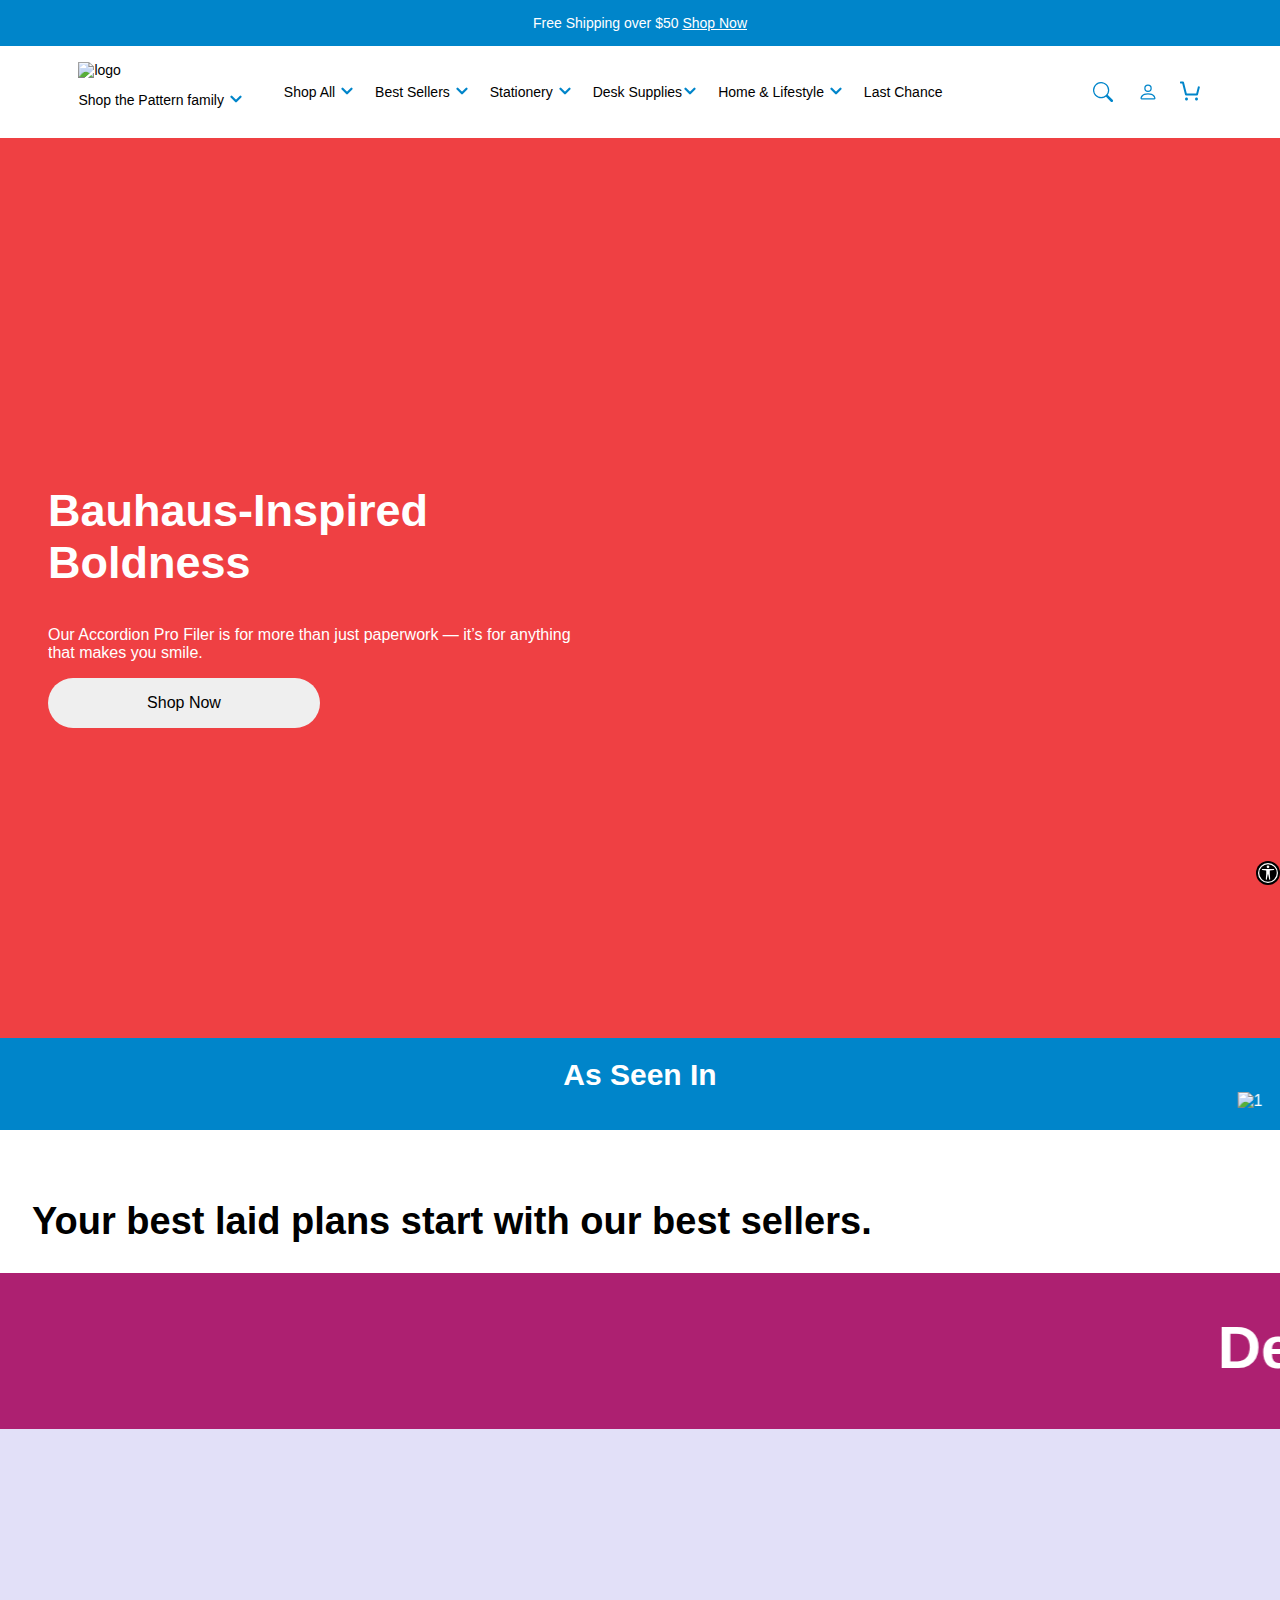
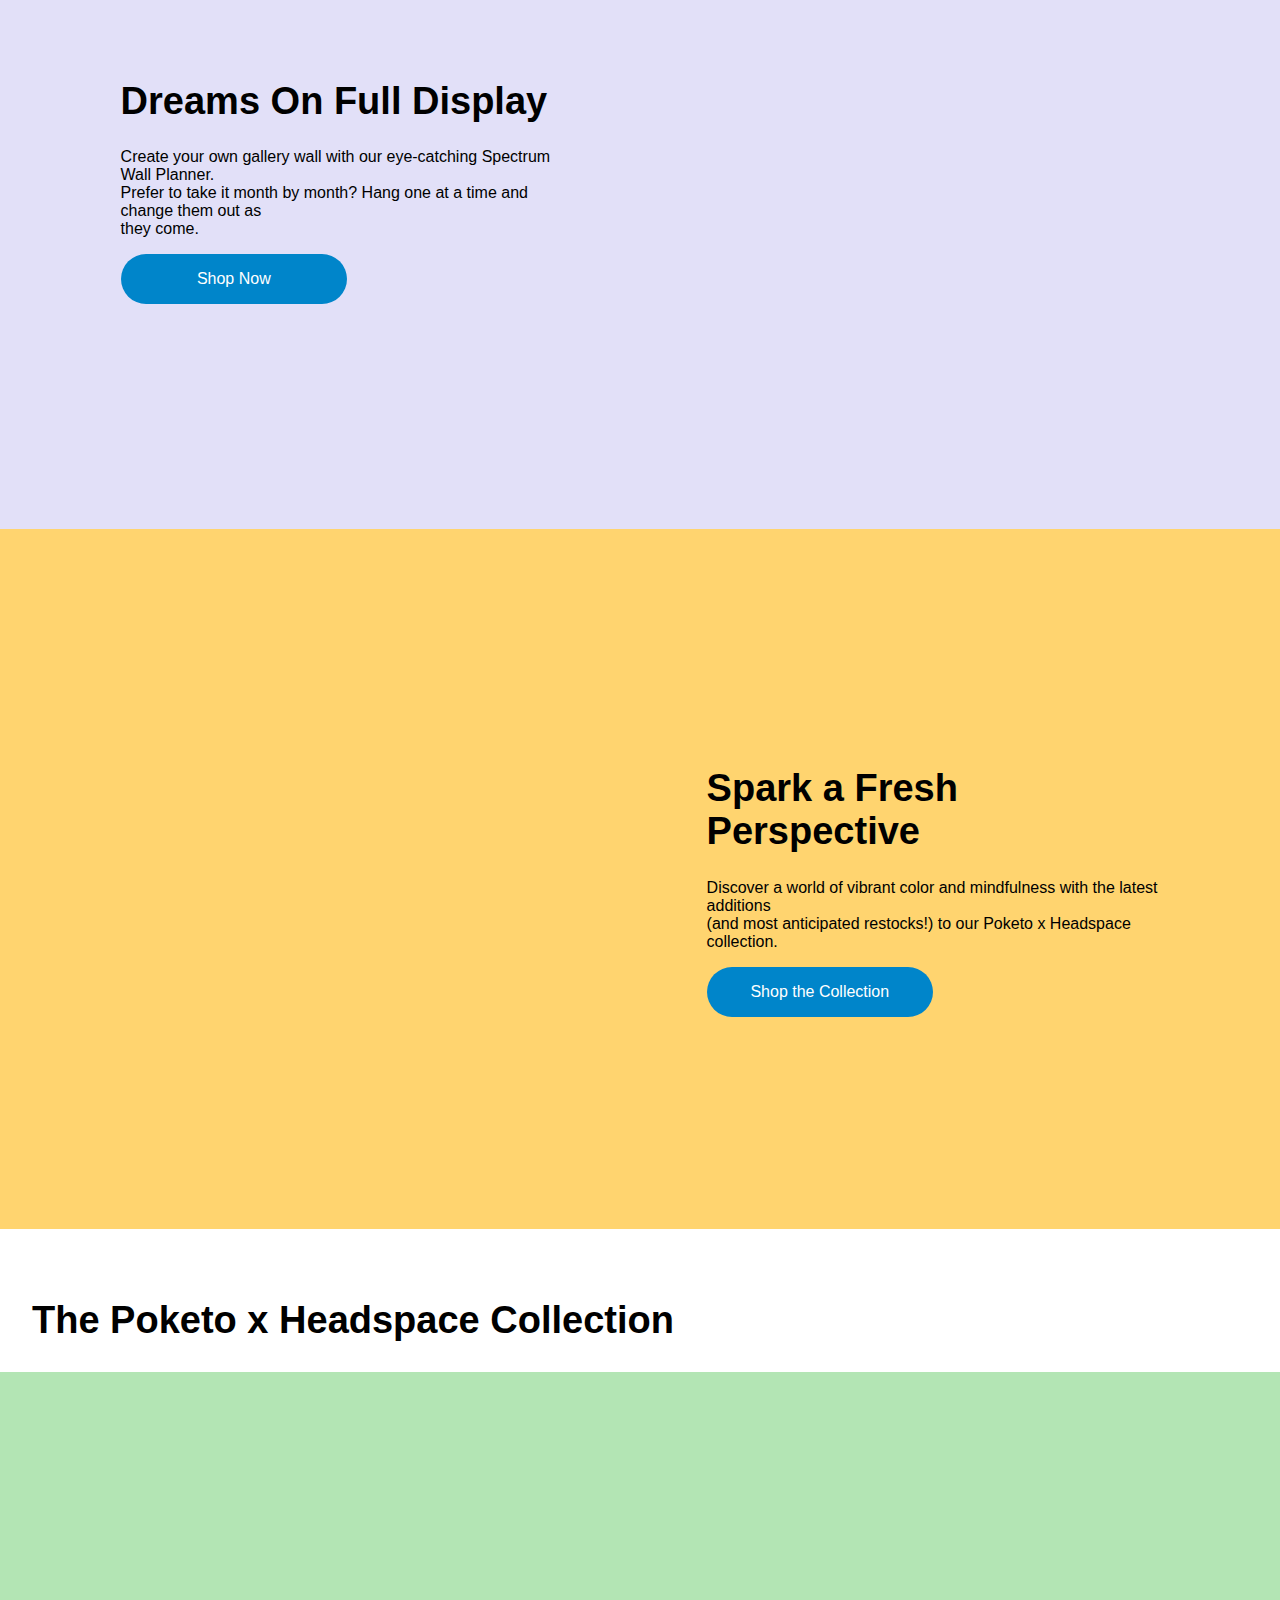
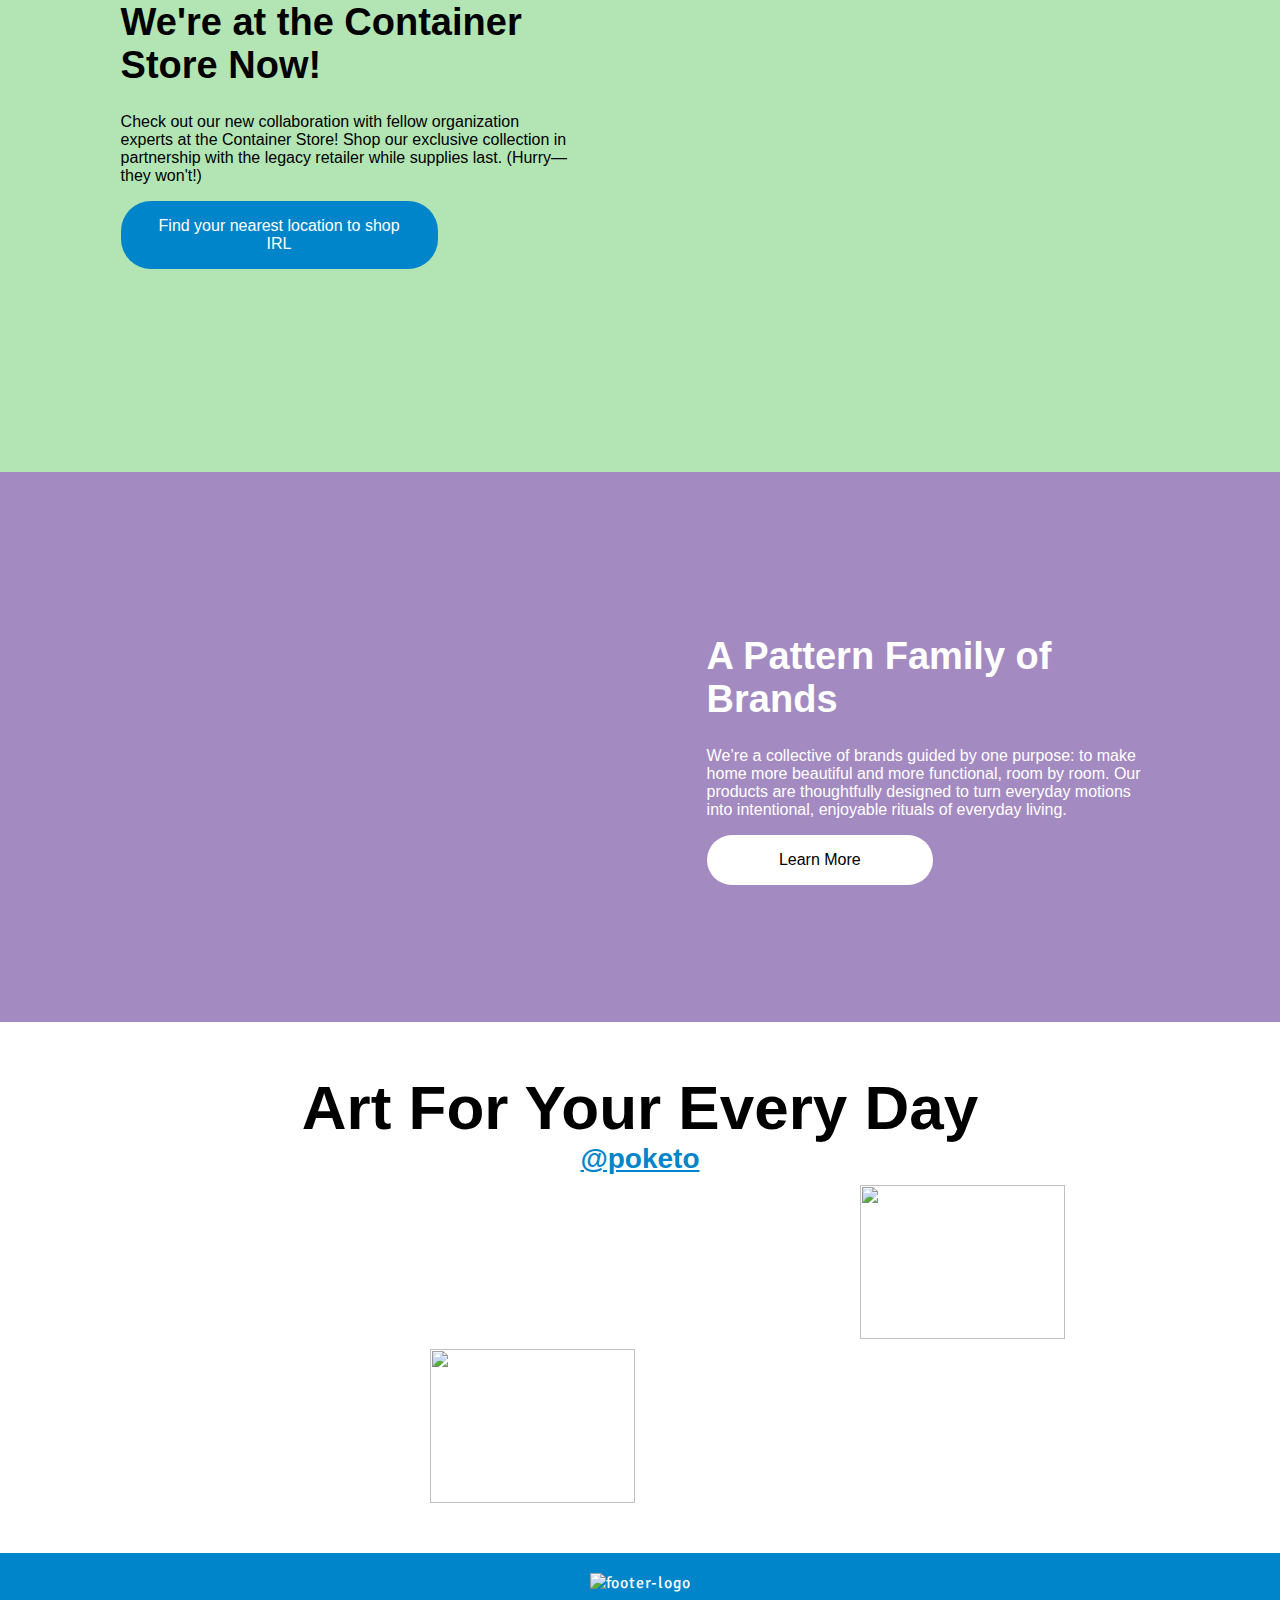
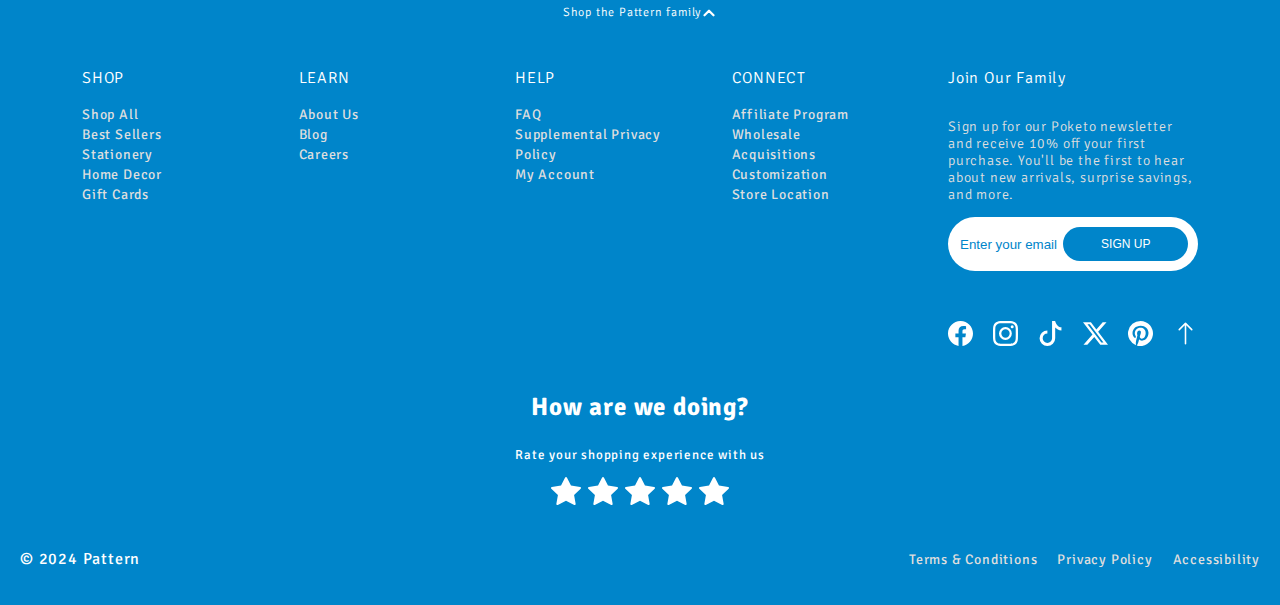
==== commit e69bff62: "added functionality to add to cart" ====
--- a/index.html
+++ b/index.html
@@ -178,7 +178,7 @@
               />
             </svg>
                     <div id="d-cart-nav">
-                        <span id="d-cart-items-num">0</span>
+                        <span id="d-cart-items-num"></span>
                         <svg width="24" height="24" viewBox="0 0 24 24" fill="none" xmlns="http://www.w3.org/2000/svg">
                 <path
                   fill-rule="evenodd"
@@ -230,7 +230,7 @@
         </div>
     </header>
     <div id="d-cart-modal">
-        <div id="d-cart-info">
+        <div id="d-cart-info" class="d-flex-col">
             <div>
                 <div class="d-flex d-align-center" id="d-cart-header">
                     <p style="font-size: 26px; font-weight: 700">Your Cart <span id="d-empty-cart">is Empty</span></p>
--- a/nav.css
+++ b/nav.css
@@ -178,6 +178,7 @@
   height: 100vh;
   position: relative;
   left: 100%;
+  justify-content: space-around;
   /* left: 0; */
 }
 
@@ -191,6 +192,16 @@
   -ms-border-radius: 5px;
   -o-border-radius: 5px;
 }
+
+.bi-plus:hover, 
+.bi-dash:hover{
+  cursor: pointer;
+}
+
+
+
+
+
 
 .d-AddBtn-cart:hover{
 cursor: pointer;
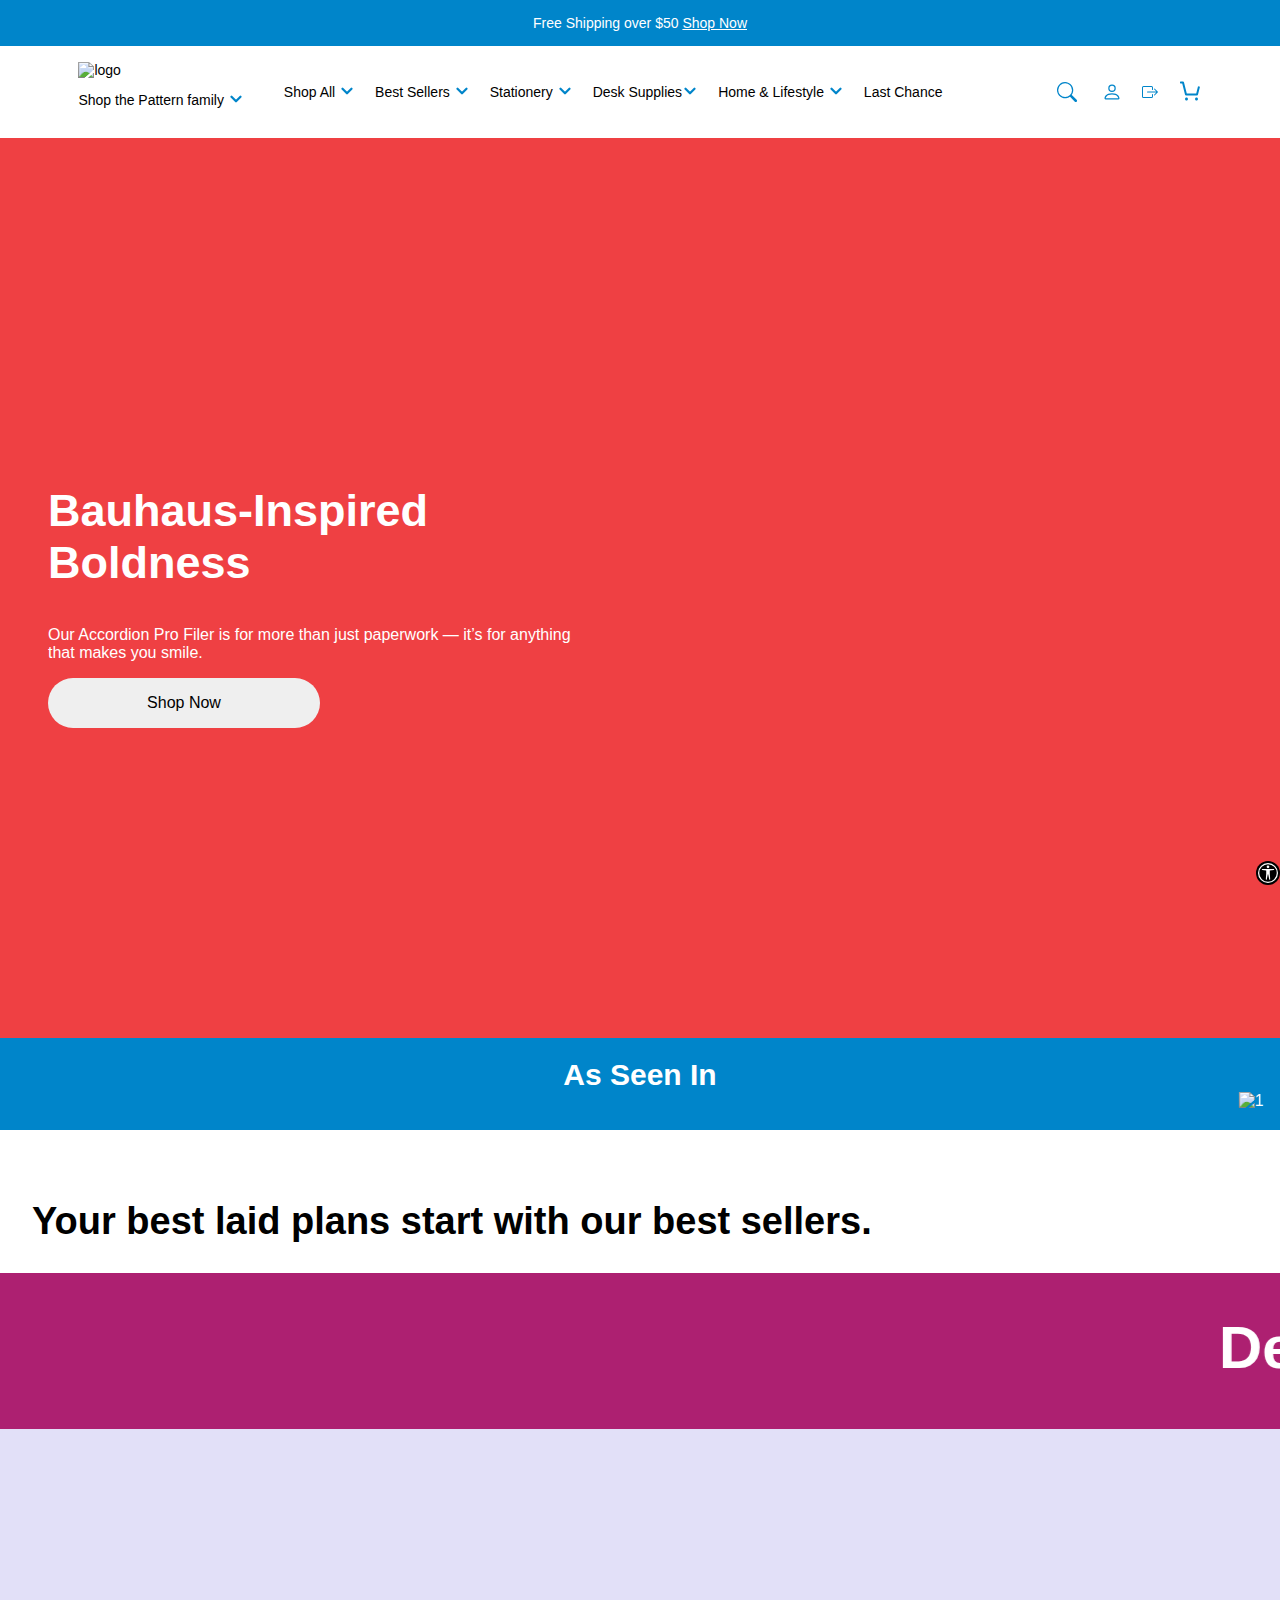
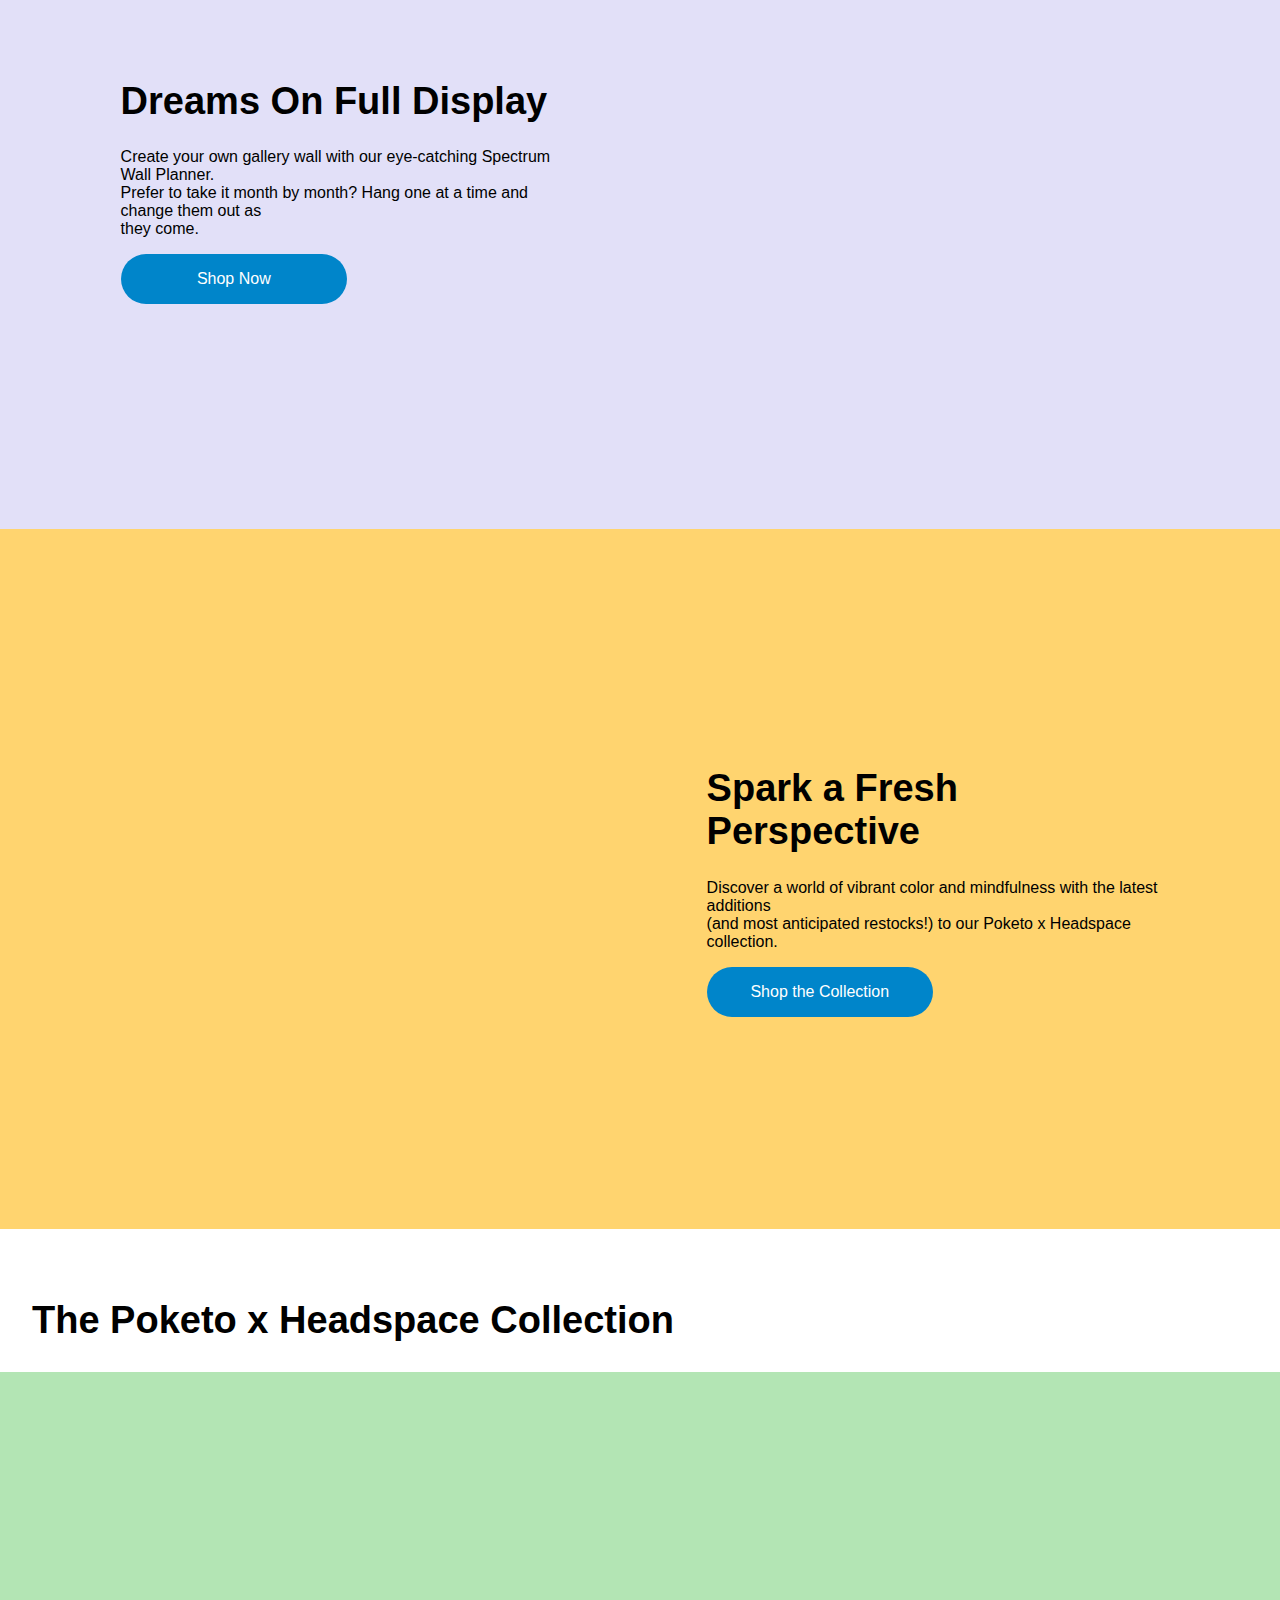
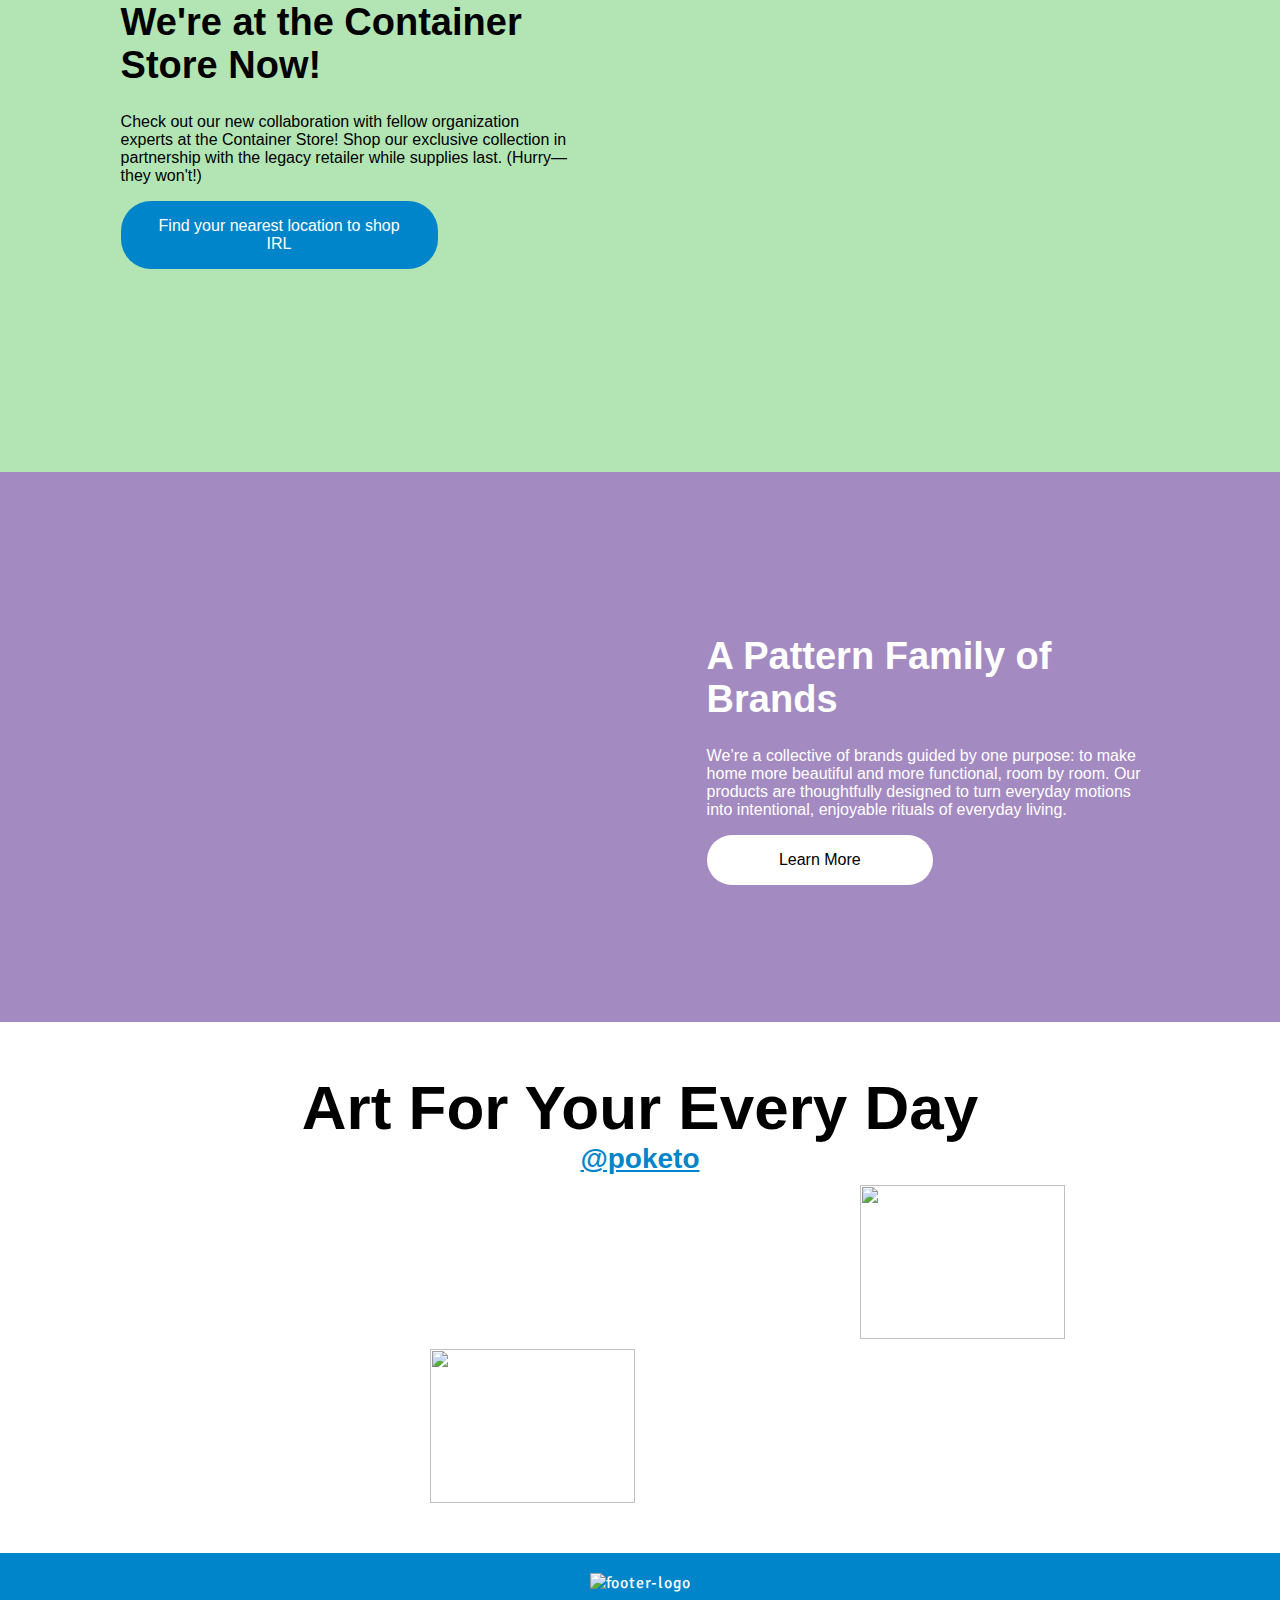
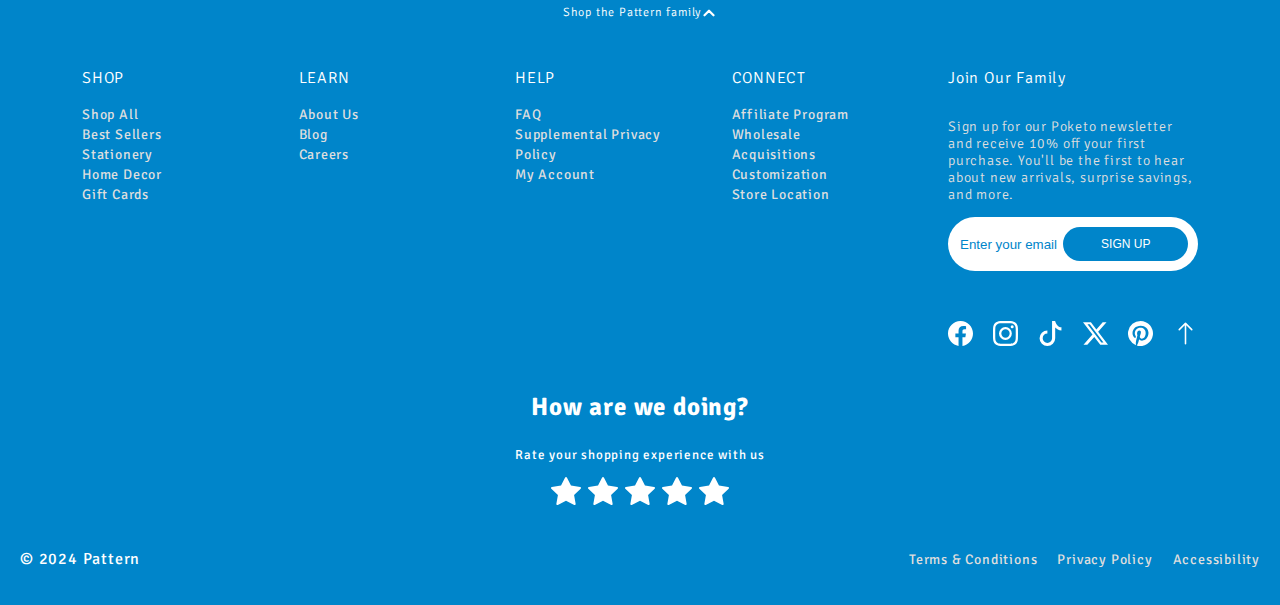
==== commit f146cf95: "worked on creating users cart info and adding functionality to increase quantity" ====
--- a/index.html
+++ b/index.html
@@ -177,6 +177,10 @@
                 d="M8 8a3 3 0 1 0 0-6 3 3 0 0 0 0 6m2-3a2 2 0 1 1-4 0 2 2 0 0 1 4 0m4 8c0 1-1 1-1 1H3s-1 0-1-1 1-4 6-4 6 3 6 4m-1-.004c-.001-.246-.154-.986-.832-1.664C11.516 10.68 10.289 10 8 10s-3.516.68-4.168 1.332c-.678.678-.83 1.418-.832 1.664z"
               />
             </svg>
+            <svg xmlns="http://www.w3.org/2000/svg" width="16" height="16" fill="currentColor" class="bi bi-box-arrow-right" viewBox="0 0 16 16" id="d-account-logout">
+              <path fill-rule="evenodd" d="M10 12.5a.5.5 0 0 1-.5.5h-8a.5.5 0 0 1-.5-.5v-9a.5.5 0 0 1 .5-.5h8a.5.5 0 0 1 .5.5v2a.5.5 0 0 0 1 0v-2A1.5 1.5 0 0 0 9.5 2h-8A1.5 1.5 0 0 0 0 3.5v9A1.5 1.5 0 0 0 1.5 14h8a1.5 1.5 0 0 0 1.5-1.5v-2a.5.5 0 0 0-1 0z"/>
+              <path fill-rule="evenodd" d="M15.854 8.354a.5.5 0 0 0 0-.708l-3-3a.5.5 0 0 0-.708.708L14.293 7.5H5.5a.5.5 0 0 0 0 1h8.793l-2.147 2.146a.5.5 0 0 0 .708.708z"/>
+            </svg>
                     <div id="d-cart-nav">
                         <span id="d-cart-items-num"></span>
                         <svg width="24" height="24" viewBox="0 0 24 24" fill="none" xmlns="http://www.w3.org/2000/svg">
@@ -743,7 +747,7 @@
             </li>
             <hr width="100%">
             <li>
-                <a href="login.html">Login / Account</a>
+                <a href="login.html" id="d-login-hamburger">Login / Account</a>
             </li>
         </ul>
     </div>
@@ -862,7 +866,7 @@
         <div id="d-insta-vids-grid" class="d-grid">
             <div>
                 <video id="video" width="" height="" autoplay loop muted>
-                <source src="https://scontent.cdninstagram.com/o1/v/t16/f1/m86/4D4EFBDF8101AA624B1CDBC4EF317BB1_video_dashinit.mp4?efg=eyJ2ZW5jb2RlX3RhZyI6InZ0c192b2RfdXJ1bGdlbl9jbGlwcy51bmtub3duLUMzLjcyMC5kYXNoX2Jhc2VsaW5lXzFfdjEifQ&_nc_ht=scontent.cdninstagram.com&_nc_cat=108&vs=1005680127868000_498389687&_nc_vs=[base64]%2B69IFAFQIoAkMzLBdAJO6XjU%2FfOxgSZGFzaF9iYXNlbGluZV8xX3YxEQB1AAA%3D&ccb=9-4&oh=00_AYAKirp2P7I5bkUTyg26aHJchXExq2APX0e8cG3g-GKOyg&oe=66942C70&_nc_sid=1d576d" type="video/mp4">
+                <source src="https://scontent.cdninstagram.com/o1/v/t16/f1/m86/4D4EFBDF8101AA624B1CDBC4EF317BB1_video_dashinit.mp4?efg=eyJ2ZW5jb2RlX3RhZyI6InZ0c192b2RfdXJsZ2VuLmNsaXBzLnVua25vd24tQzMuNzIwLmRhc2hfYmFzZWxpbmVfMV92MSJ9&_nc_ht=scontent.cdninstagram.com&_nc_cat=108&vs=1005680127868000_498389687&_nc_vs=[base64]%2B69IFAFQIoAkMzLBdAJO6XjU%2FfOxgSZGFzaF9iYXNlbGluZV8xX3YxEQB1AAA%3D&ccb=9-4&oh=00_AYBzbS6qJXV4jo109DTVXt15KogD-5tyl1F-67daXxKFPw&oe=669626B0&_nc_sid=1d576d" type="video/mp4">
                 Your browser does not support the video tag.
             </video>
             </div>
--- a/nav.css
+++ b/nav.css
@@ -90,6 +90,9 @@
   display: none;
 }
 
+#d-hamburger-menu-icon:hover{
+  cursor: pointer;
+}
 #logo:hover, #logo-responsive:hover{
   cursor: pointer;
 }
@@ -179,6 +182,7 @@
   position: relative;
   left: 100%;
   justify-content: space-around;
+  z-index: 999;
   /* left: 0; */
 }
 
@@ -199,7 +203,9 @@
 }
 
 
-
+.bi-trash3:hover{
+  cursor: pointer;
+}
 
 
 
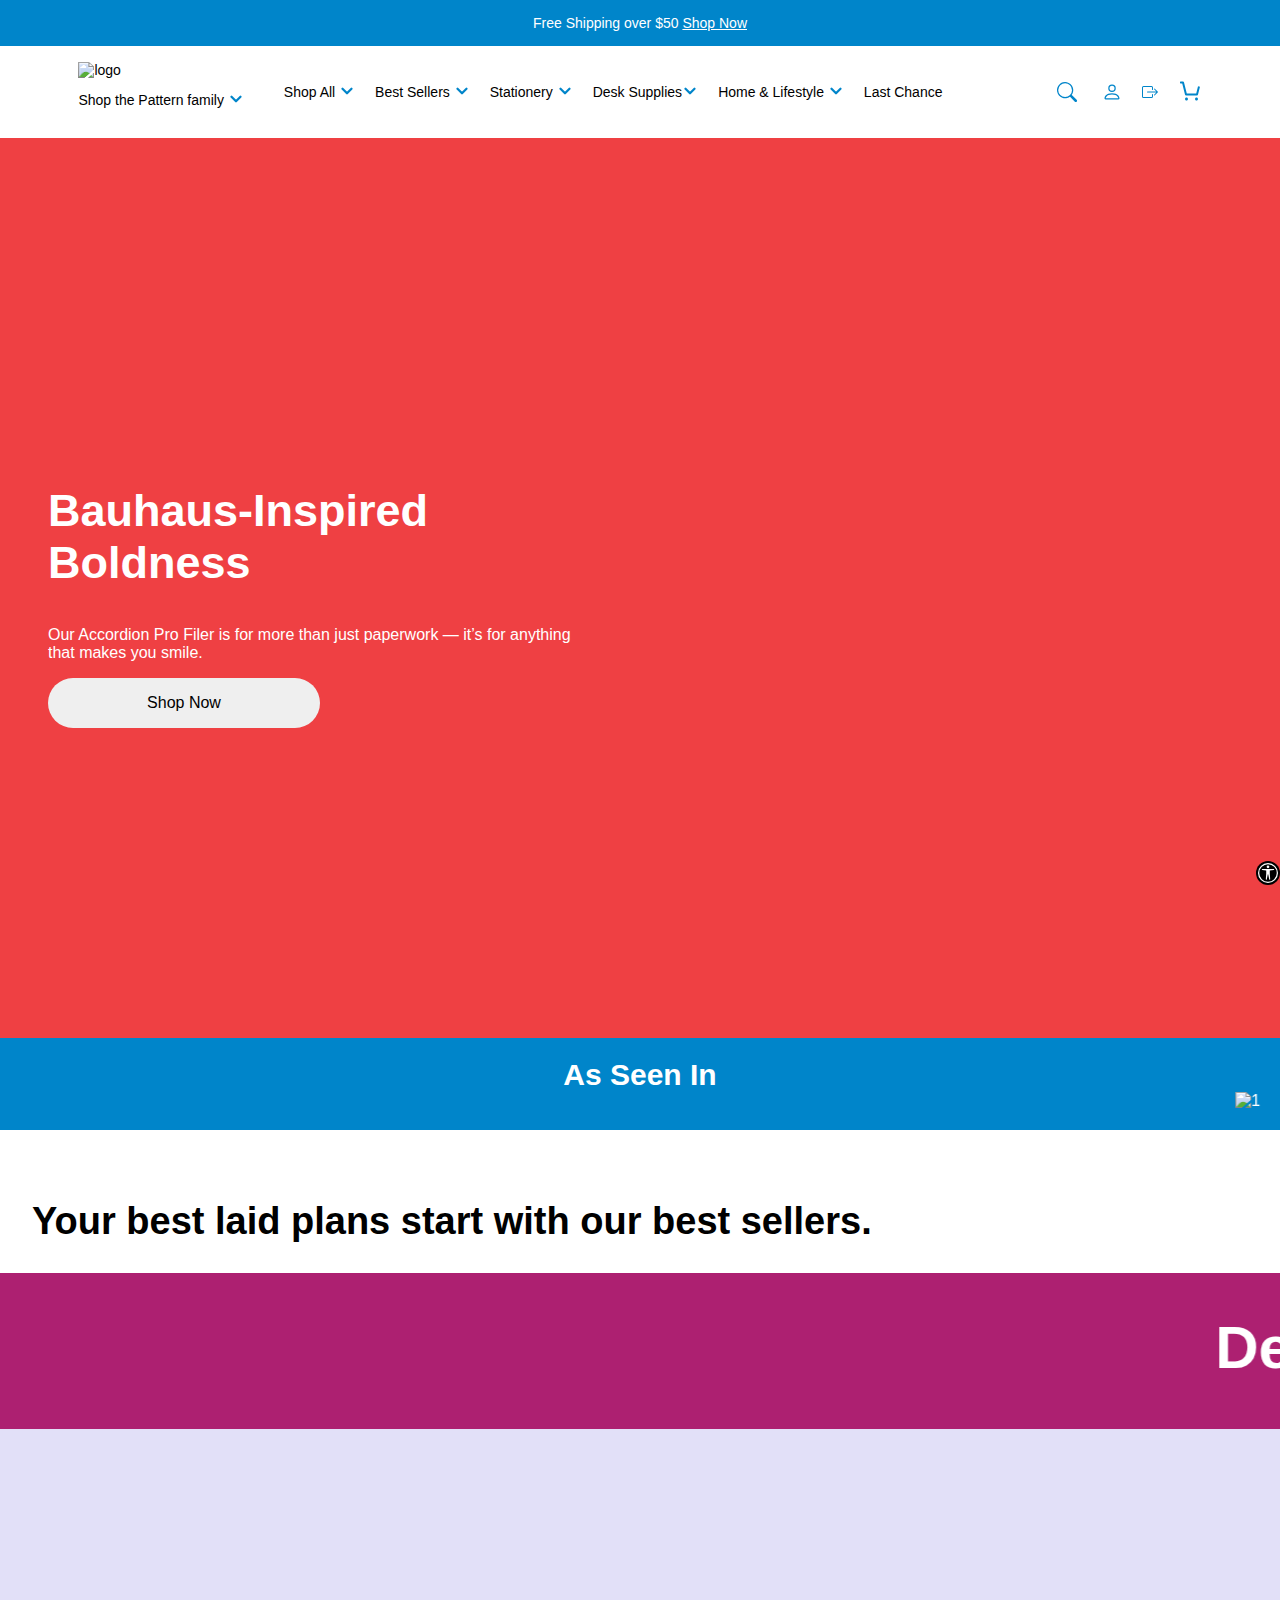
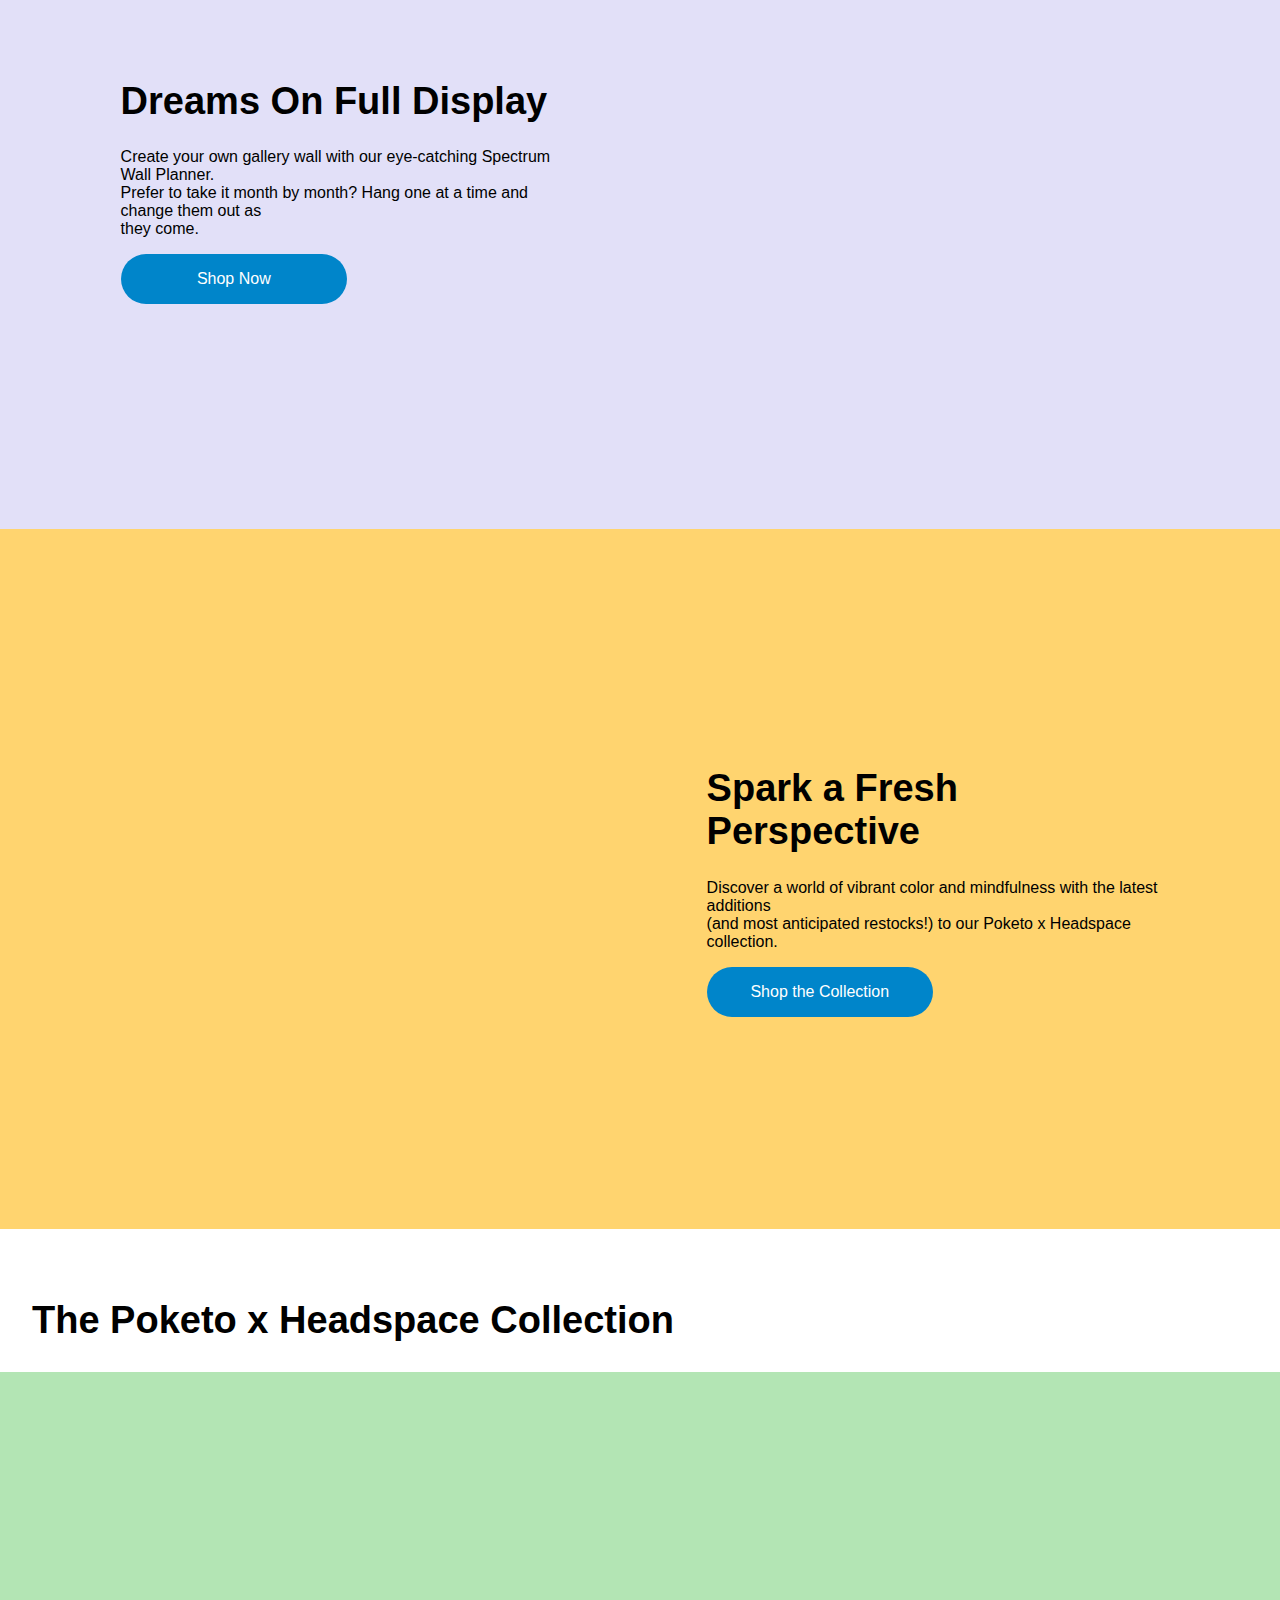
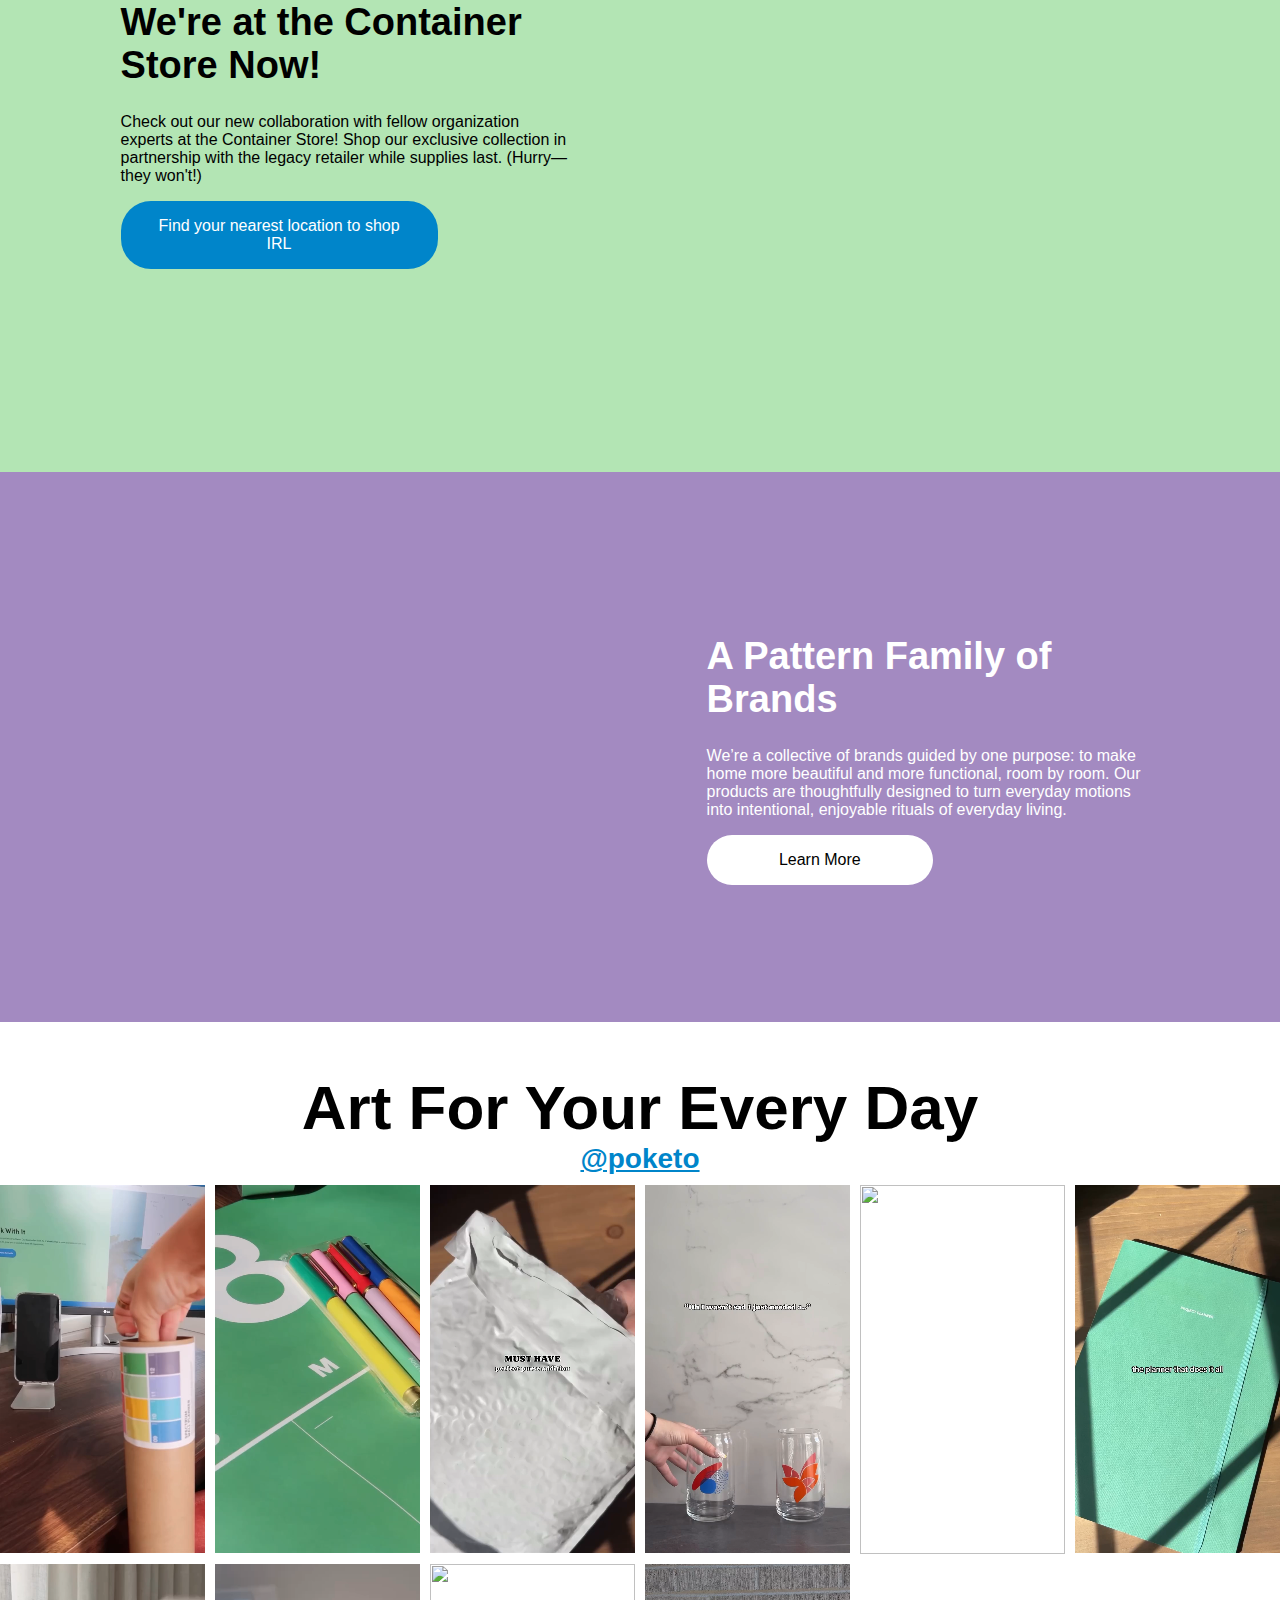
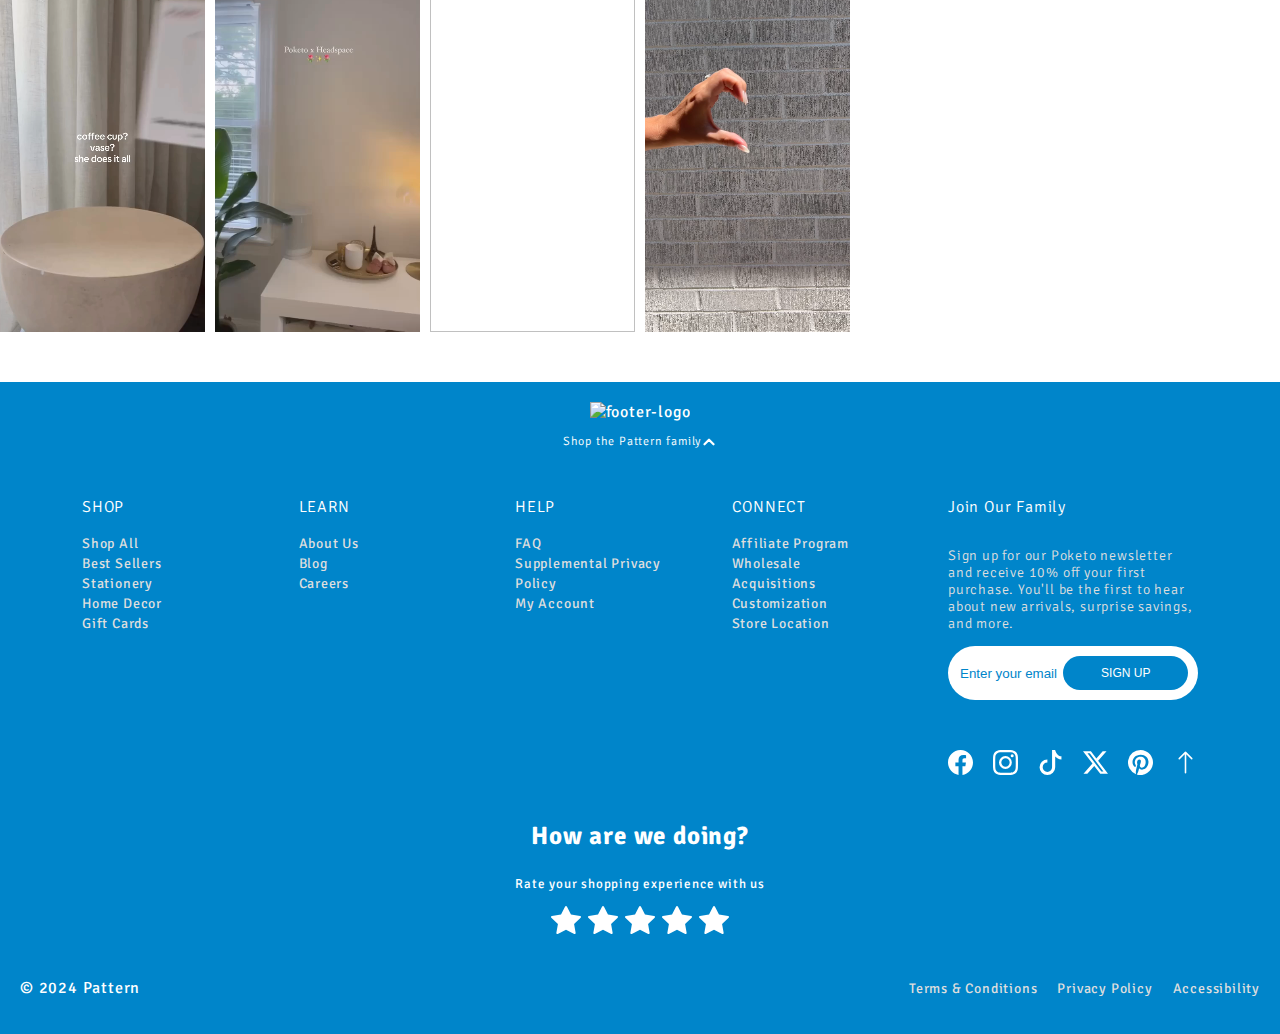
==== commit 274d2141: "updated insta videos section" ====
--- a/index.html
+++ b/index.html
@@ -273,191 +273,191 @@
             </div>
 
             <div id="d-cart-contents">
-                <!-- Product items to append here -->
-
-                <!-- Template start -->
-                <div class="d-grid d-cart-item-desc">
-                    <div class="d-flex d-gap-20">
-                        <img src="https://www.poketo.com/cdn/shop/files/PK-Nav-Spectrum_Wall_Planner.gif?v=1679067757&width=300" width="30%" />
-                        <div class="d-flex-col" style="justify-content: space-between">
-                            <p id="d-title-item">Spectrum Wall Planner</p>
-
-                            <p id="d-price-item">$48</p>
-                        </div>
-                    </div>
-
-                    <div class="d-flex-col d-cart-item-desc-left">
-                        <!-- stars -->
-                        <div class="d-cart-stars-rating d-flex">
-                            <svg width="16" height="16" viewBox="0 0 16 16" fill="none" xmlns="http://www.w3.org/2000/svg"><path fill-rule="evenodd" clip-rule="evenodd" d="M7.99998 13.0852L3.28889 15.4762C3.18255 15.5302 3.05189 15.4891 2.99706 15.3844C2.97577 15.3438 2.96832 15.2975 2.97581 15.2523L3.83017 10.103L0.064192 6.43136C-0.0208179 6.34848 -0.0214783 6.21346 0.062717 6.12978C0.0954128 6.09728 0.137856 6.07599 0.183781 6.06906L5.4229 5.27766L7.80648 0.617401C7.86029 0.512205 7.99054 0.469862 8.09741 0.522826C8.13891 0.543393 8.17259 0.57655 8.19349 0.617401L10.5771 5.27766L15.8162 6.06906C15.9345 6.08692 16.0156 6.19578 15.9975 6.31219C15.9904 6.3574 15.9688 6.39918 15.9358 6.43136L12.1698 10.103L13.0242 15.2523C13.0434 15.3686 12.9634 15.4782 12.8453 15.4972C12.7994 15.5045 12.7524 15.4972 12.7111 15.4762L7.99998 13.0852Z" fill="#ef4043"></path></svg>
-                            <svg width="16" height="16" viewBox="0 0 16 16" fill="none" xmlns="http://www.w3.org/2000/svg">
-                    <path fill-rule="evenodd" clip-rule="evenodd" d="M7.99998 13.0852L3.28889 15.4762C3.18255 15.5302 3.05189 15.4891 2.99706 15.3844C2.97577 15.3438 2.96832 15.2975 2.97581 15.2523L3.83017 10.103L0.064192 6.43136C-0.0208179 6.34848 -0.0214783 6.21346 0.062717 6.12978C0.0954128 6.09728 0.137856 6.07599 0.183781 6.06906L5.4229 5.27766L7.80648 0.617401C7.86029 0.512205 7.99054 0.469862 8.09741 0.522826C8.13891 0.543393 8.17259 0.57655 8.19349 0.617401L10.5771 5.27766L15.8162 6.06906C15.9345 6.08692 16.0156 6.19578 15.9975 6.31219C15.9904 6.3574 15.9688 6.39918 15.9358 6.43136L12.1698 10.103L13.0242 15.2523C13.0434 15.3686 12.9634 15.4782 12.8453 15.4972C12.7994 15.5045 12.7524 15.4972 12.7111 15.4762L7.99998 13.0852Z"
-                        fill="#ef4043"></path>
-                    </svg>
-                            <svg width="16" height="16" viewBox="0 0 16 16" fill="none" xmlns="http://www.w3.org/2000/svg"><path fill-rule="evenodd" clip-rule="evenodd" d="M7.99998 13.0852L3.28889 15.4762C3.18255 15.5302 3.05189 15.4891 2.99706 15.3844C2.97577 15.3438 2.96832 15.2975 2.97581 15.2523L3.83017 10.103L0.064192 6.43136C-0.0208179 6.34848 -0.0214783 6.21346 0.062717 6.12978C0.0954128 6.09728 0.137856 6.07599 0.183781 6.06906L5.4229 5.27766L7.80648 0.617401C7.86029 0.512205 7.99054 0.469862 8.09741 0.522826C8.13891 0.543393 8.17259 0.57655 8.19349 0.617401L10.5771 5.27766L15.8162 6.06906C15.9345 6.08692 16.0156 6.19578 15.9975 6.31219C15.9904 6.3574 15.9688 6.39918 15.9358 6.43136L12.1698 10.103L13.0242 15.2523C13.0434 15.3686 12.9634 15.4782 12.8453 15.4972C12.7994 15.5045 12.7524 15.4972 12.7111 15.4762L7.99998 13.0852Z" fill="#ef4043"></path></svg>
-                            <svg width="16" height="16" viewBox="0 0 16 16" fill="none" xmlns="http://www.w3.org/2000/svg">
+              <!-- Product items to append here -->
+    
+              <!-- Template start -->
+              <div class="d-grid d-cart-item-desc" data-id="1">
+                <div class="d-flex d-gap-20">
+                  <img src="https://www.poketo.com/cdn/shop/files/PK-Nav-Spectrum_Wall_Planner.gif?v=1679067757&width=300" width="30%" />
+                  <div class="d-flex-col" style="justify-content: space-between">
+                    <p id="d-title-item">Spectrum Wall Planner</p>
+                    
+                    <p id="d-price-item">$48</p>
+                  </div>
+                </div>
+    
+                <div class="d-flex-col d-cart-item-desc-left">
+                  <!-- stars -->
+                   <div class="d-cart-stars-rating d-flex">
+                    <svg width="16" height="16" viewBox="0 0 16 16" fill="none" xmlns="http://www.w3.org/2000/svg"><path fill-rule="evenodd" clip-rule="evenodd" d="M7.99998 13.0852L3.28889 15.4762C3.18255 15.5302 3.05189 15.4891 2.99706 15.3844C2.97577 15.3438 2.96832 15.2975 2.97581 15.2523L3.83017 10.103L0.064192 6.43136C-0.0208179 6.34848 -0.0214783 6.21346 0.062717 6.12978C0.0954128 6.09728 0.137856 6.07599 0.183781 6.06906L5.4229 5.27766L7.80648 0.617401C7.86029 0.512205 7.99054 0.469862 8.09741 0.522826C8.13891 0.543393 8.17259 0.57655 8.19349 0.617401L10.5771 5.27766L15.8162 6.06906C15.9345 6.08692 16.0156 6.19578 15.9975 6.31219C15.9904 6.3574 15.9688 6.39918 15.9358 6.43136L12.1698 10.103L13.0242 15.2523C13.0434 15.3686 12.9634 15.4782 12.8453 15.4972C12.7994 15.5045 12.7524 15.4972 12.7111 15.4762L7.99998 13.0852Z" fill="#ef4043"></path></svg>
+                    <svg width="16" height="16" viewBox="0 0 16 16" fill="none" xmlns="http://www.w3.org/2000/svg">
                         <path fill-rule="evenodd" clip-rule="evenodd" d="M7.99998 13.0852L3.28889 15.4762C3.18255 15.5302 3.05189 15.4891 2.99706 15.3844C2.97577 15.3438 2.96832 15.2975 2.97581 15.2523L3.83017 10.103L0.064192 6.43136C-0.0208179 6.34848 -0.0214783 6.21346 0.062717 6.12978C0.0954128 6.09728 0.137856 6.07599 0.183781 6.06906L5.4229 5.27766L7.80648 0.617401C7.86029 0.512205 7.99054 0.469862 8.09741 0.522826C8.13891 0.543393 8.17259 0.57655 8.19349 0.617401L10.5771 5.27766L15.8162 6.06906C15.9345 6.08692 16.0156 6.19578 15.9975 6.31219C15.9904 6.3574 15.9688 6.39918 15.9358 6.43136L12.1698 10.103L13.0242 15.2523C13.0434 15.3686 12.9634 15.4782 12.8453 15.4972C12.7994 15.5045 12.7524 15.4972 12.7111 15.4762L7.99998 13.0852Z"
                             fill="#ef4043"></path>
                         </svg>
+                        <svg width="16" height="16" viewBox="0 0 16 16" fill="none" xmlns="http://www.w3.org/2000/svg"><path fill-rule="evenodd" clip-rule="evenodd" d="M7.99998 13.0852L3.28889 15.4762C3.18255 15.5302 3.05189 15.4891 2.99706 15.3844C2.97577 15.3438 2.96832 15.2975 2.97581 15.2523L3.83017 10.103L0.064192 6.43136C-0.0208179 6.34848 -0.0214783 6.21346 0.062717 6.12978C0.0954128 6.09728 0.137856 6.07599 0.183781 6.06906L5.4229 5.27766L7.80648 0.617401C7.86029 0.512205 7.99054 0.469862 8.09741 0.522826C8.13891 0.543393 8.17259 0.57655 8.19349 0.617401L10.5771 5.27766L15.8162 6.06906C15.9345 6.08692 16.0156 6.19578 15.9975 6.31219C15.9904 6.3574 15.9688 6.39918 15.9358 6.43136L12.1698 10.103L13.0242 15.2523C13.0434 15.3686 12.9634 15.4782 12.8453 15.4972C12.7994 15.5045 12.7524 15.4972 12.7111 15.4762L7.99998 13.0852Z" fill="#ef4043"></path></svg>
+                    <svg width="16" height="16" viewBox="0 0 16 16" fill="none" xmlns="http://www.w3.org/2000/svg">
+                            <path fill-rule="evenodd" clip-rule="evenodd" d="M7.99998 13.0852L3.28889 15.4762C3.18255 15.5302 3.05189 15.4891 2.99706 15.3844C2.97577 15.3438 2.96832 15.2975 2.97581 15.2523L3.83017 10.103L0.064192 6.43136C-0.0208179 6.34848 -0.0214783 6.21346 0.062717 6.12978C0.0954128 6.09728 0.137856 6.07599 0.183781 6.06906L5.4229 5.27766L7.80648 0.617401C7.86029 0.512205 7.99054 0.469862 8.09741 0.522826C8.13891 0.543393 8.17259 0.57655 8.19349 0.617401L10.5771 5.27766L15.8162 6.06906C15.9345 6.08692 16.0156 6.19578 15.9975 6.31219C15.9904 6.3574 15.9688 6.39918 15.9358 6.43136L12.1698 10.103L13.0242 15.2523C13.0434 15.3686 12.9634 15.4782 12.8453 15.4972C12.7994 15.5045 12.7524 15.4972 12.7111 15.4762L7.99998 13.0852Z"
+                                fill="#ef4043"></path>
+                            </svg>
                             <svg width="16" height="16" viewBox="0 0 16 16" fill="none" xmlns="http://www.w3.org/2000/svg"><path fill-rule="evenodd" clip-rule="evenodd" d="M7.99998 13.0852L3.28889 15.4762C3.18255 15.5302 3.05189 15.4891 2.99706 15.3844C2.97577 15.3438 2.96832 15.2975 2.97581 15.2523L3.83017 10.103L0.064192 6.43136C-0.0208179 6.34848 -0.0214783 6.21346 0.062717 6.12978C0.0954128 6.09728 0.137856 6.07599 0.183781 6.06906L5.4229 5.27766L7.80648 0.617401C7.86029 0.512205 7.99054 0.469862 8.09741 0.522826C8.13891 0.543393 8.17259 0.57655 8.19349 0.617401L10.5771 5.27766L15.8162 6.06906C15.9345 6.08692 16.0156 6.19578 15.9975 6.31219C15.9904 6.3574 15.9688 6.39918 15.9358 6.43136L12.1698 10.103L13.0242 15.2523C13.0434 15.3686 12.9634 15.4782 12.8453 15.4972C12.7994 15.5045 12.7524 15.4972 12.7111 15.4762L7.99998 13.0852Z" fill="#ef4043"></path></svg>
-
-                            <span>4.8</span><span>(53)</span>
-                        </div>
-
-                        <div class="d-flex d-align-center d-justify-center">
-                            <button class="d-AddBtn-cart">Add</button>
-
-                            <!-- ... -->
-                        </div>
-                    </div>
-                </div>
-                <hr style="opacity: 0.5" />
-
-                <div class="d-grid d-cart-item-desc">
-                    <div class="d-flex d-gap-20">
-                        <img src="https://www.poketo.com/cdn/shop/files/PK-ConceptPLanner-SpringCollection-Blocks-Front-Product.webp?v=1708515727&width=500" width="30%" />
-                        <div class="d-flex-col" style="justify-content: space-between">
-                            <p id="d-title-item">Concept Planner</p>
-                            <p id="d-price-item">$36</p>
-                        </div>
-                    </div>
-
-                    <div class="d-flex-col d-cart-item-desc-left">
-                        <!-- stars -->
-                        <div class="d-cart-stars-rating d-flex">
-                            <svg width="16" height="16" viewBox="0 0 16 16" fill="none" xmlns="http://www.w3.org/2000/svg"><path fill-rule="evenodd" clip-rule="evenodd" d="M7.99998 13.0852L3.28889 15.4762C3.18255 15.5302 3.05189 15.4891 2.99706 15.3844C2.97577 15.3438 2.96832 15.2975 2.97581 15.2523L3.83017 10.103L0.064192 6.43136C-0.0208179 6.34848 -0.0214783 6.21346 0.062717 6.12978C0.0954128 6.09728 0.137856 6.07599 0.183781 6.06906L5.4229 5.27766L7.80648 0.617401C7.86029 0.512205 7.99054 0.469862 8.09741 0.522826C8.13891 0.543393 8.17259 0.57655 8.19349 0.617401L10.5771 5.27766L15.8162 6.06906C15.9345 6.08692 16.0156 6.19578 15.9975 6.31219C15.9904 6.3574 15.9688 6.39918 15.9358 6.43136L12.1698 10.103L13.0242 15.2523C13.0434 15.3686 12.9634 15.4782 12.8453 15.4972C12.7994 15.5045 12.7524 15.4972 12.7111 15.4762L7.99998 13.0852Z" fill="#ef4043"></path></svg>
-                            <svg width="16" height="16" viewBox="0 0 16 16" fill="none" xmlns="http://www.w3.org/2000/svg">
-                    <path fill-rule="evenodd" clip-rule="evenodd" d="M7.99998 13.0852L3.28889 15.4762C3.18255 15.5302 3.05189 15.4891 2.99706 15.3844C2.97577 15.3438 2.96832 15.2975 2.97581 15.2523L3.83017 10.103L0.064192 6.43136C-0.0208179 6.34848 -0.0214783 6.21346 0.062717 6.12978C0.0954128 6.09728 0.137856 6.07599 0.183781 6.06906L5.4229 5.27766L7.80648 0.617401C7.86029 0.512205 7.99054 0.469862 8.09741 0.522826C8.13891 0.543393 8.17259 0.57655 8.19349 0.617401L10.5771 5.27766L15.8162 6.06906C15.9345 6.08692 16.0156 6.19578 15.9975 6.31219C15.9904 6.3574 15.9688 6.39918 15.9358 6.43136L12.1698 10.103L13.0242 15.2523C13.0434 15.3686 12.9634 15.4782 12.8453 15.4972C12.7994 15.5045 12.7524 15.4972 12.7111 15.4762L7.99998 13.0852Z"
-                        fill="#ef4043"></path>
-                    </svg>
-                            <svg width="16" height="16" viewBox="0 0 16 16" fill="none" xmlns="http://www.w3.org/2000/svg"><path fill-rule="evenodd" clip-rule="evenodd" d="M7.99998 13.0852L3.28889 15.4762C3.18255 15.5302 3.05189 15.4891 2.99706 15.3844C2.97577 15.3438 2.96832 15.2975 2.97581 15.2523L3.83017 10.103L0.064192 6.43136C-0.0208179 6.34848 -0.0214783 6.21346 0.062717 6.12978C0.0954128 6.09728 0.137856 6.07599 0.183781 6.06906L5.4229 5.27766L7.80648 0.617401C7.86029 0.512205 7.99054 0.469862 8.09741 0.522826C8.13891 0.543393 8.17259 0.57655 8.19349 0.617401L10.5771 5.27766L15.8162 6.06906C15.9345 6.08692 16.0156 6.19578 15.9975 6.31219C15.9904 6.3574 15.9688 6.39918 15.9358 6.43136L12.1698 10.103L13.0242 15.2523C13.0434 15.3686 12.9634 15.4782 12.8453 15.4972C12.7994 15.5045 12.7524 15.4972 12.7111 15.4762L7.99998 13.0852Z" fill="#ef4043"></path></svg>
-                            <svg width="16" height="16" viewBox="0 0 16 16" fill="none" xmlns="http://www.w3.org/2000/svg">
+                
+                           <span>4.8</span><span>(53)</span>
+                </div>
+                  
+                  <div class="d-flex d-align-center d-justify-center">
+                    <button class="d-AddBtn-cart">Add</button>
+    
+                    <!-- ... -->
+                  </div>
+                </div>
+              </div>
+              <hr style="opacity: 0.5" />
+    
+              <div class="d-grid d-cart-item-desc" data-id="4">
+                <div class="d-flex d-gap-20">
+                  <img src="https://www.poketo.com/cdn/shop/files/PK-ConceptPLanner-SpringCollection-Blocks-Front-Product.webp?v=1708515727&width=500" width="30%" />
+                  <div class="d-flex-col" style="justify-content: space-between">
+                    <p id="d-title-item">Concept Planner</p>
+                    <p id="d-price-item">$36</p>
+                  </div>
+                </div>
+    
+                <div class="d-flex-col d-cart-item-desc-left">
+                  <!-- stars -->
+                   <div class="d-cart-stars-rating d-flex">
+                    <svg width="16" height="16" viewBox="0 0 16 16" fill="none" xmlns="http://www.w3.org/2000/svg"><path fill-rule="evenodd" clip-rule="evenodd" d="M7.99998 13.0852L3.28889 15.4762C3.18255 15.5302 3.05189 15.4891 2.99706 15.3844C2.97577 15.3438 2.96832 15.2975 2.97581 15.2523L3.83017 10.103L0.064192 6.43136C-0.0208179 6.34848 -0.0214783 6.21346 0.062717 6.12978C0.0954128 6.09728 0.137856 6.07599 0.183781 6.06906L5.4229 5.27766L7.80648 0.617401C7.86029 0.512205 7.99054 0.469862 8.09741 0.522826C8.13891 0.543393 8.17259 0.57655 8.19349 0.617401L10.5771 5.27766L15.8162 6.06906C15.9345 6.08692 16.0156 6.19578 15.9975 6.31219C15.9904 6.3574 15.9688 6.39918 15.9358 6.43136L12.1698 10.103L13.0242 15.2523C13.0434 15.3686 12.9634 15.4782 12.8453 15.4972C12.7994 15.5045 12.7524 15.4972 12.7111 15.4762L7.99998 13.0852Z" fill="#ef4043"></path></svg>
+                    <svg width="16" height="16" viewBox="0 0 16 16" fill="none" xmlns="http://www.w3.org/2000/svg">
                         <path fill-rule="evenodd" clip-rule="evenodd" d="M7.99998 13.0852L3.28889 15.4762C3.18255 15.5302 3.05189 15.4891 2.99706 15.3844C2.97577 15.3438 2.96832 15.2975 2.97581 15.2523L3.83017 10.103L0.064192 6.43136C-0.0208179 6.34848 -0.0214783 6.21346 0.062717 6.12978C0.0954128 6.09728 0.137856 6.07599 0.183781 6.06906L5.4229 5.27766L7.80648 0.617401C7.86029 0.512205 7.99054 0.469862 8.09741 0.522826C8.13891 0.543393 8.17259 0.57655 8.19349 0.617401L10.5771 5.27766L15.8162 6.06906C15.9345 6.08692 16.0156 6.19578 15.9975 6.31219C15.9904 6.3574 15.9688 6.39918 15.9358 6.43136L12.1698 10.103L13.0242 15.2523C13.0434 15.3686 12.9634 15.4782 12.8453 15.4972C12.7994 15.5045 12.7524 15.4972 12.7111 15.4762L7.99998 13.0852Z"
                             fill="#ef4043"></path>
                         </svg>
+                        <svg width="16" height="16" viewBox="0 0 16 16" fill="none" xmlns="http://www.w3.org/2000/svg"><path fill-rule="evenodd" clip-rule="evenodd" d="M7.99998 13.0852L3.28889 15.4762C3.18255 15.5302 3.05189 15.4891 2.99706 15.3844C2.97577 15.3438 2.96832 15.2975 2.97581 15.2523L3.83017 10.103L0.064192 6.43136C-0.0208179 6.34848 -0.0214783 6.21346 0.062717 6.12978C0.0954128 6.09728 0.137856 6.07599 0.183781 6.06906L5.4229 5.27766L7.80648 0.617401C7.86029 0.512205 7.99054 0.469862 8.09741 0.522826C8.13891 0.543393 8.17259 0.57655 8.19349 0.617401L10.5771 5.27766L15.8162 6.06906C15.9345 6.08692 16.0156 6.19578 15.9975 6.31219C15.9904 6.3574 15.9688 6.39918 15.9358 6.43136L12.1698 10.103L13.0242 15.2523C13.0434 15.3686 12.9634 15.4782 12.8453 15.4972C12.7994 15.5045 12.7524 15.4972 12.7111 15.4762L7.99998 13.0852Z" fill="#ef4043"></path></svg>
+                    <svg width="16" height="16" viewBox="0 0 16 16" fill="none" xmlns="http://www.w3.org/2000/svg">
+                            <path fill-rule="evenodd" clip-rule="evenodd" d="M7.99998 13.0852L3.28889 15.4762C3.18255 15.5302 3.05189 15.4891 2.99706 15.3844C2.97577 15.3438 2.96832 15.2975 2.97581 15.2523L3.83017 10.103L0.064192 6.43136C-0.0208179 6.34848 -0.0214783 6.21346 0.062717 6.12978C0.0954128 6.09728 0.137856 6.07599 0.183781 6.06906L5.4229 5.27766L7.80648 0.617401C7.86029 0.512205 7.99054 0.469862 8.09741 0.522826C8.13891 0.543393 8.17259 0.57655 8.19349 0.617401L10.5771 5.27766L15.8162 6.06906C15.9345 6.08692 16.0156 6.19578 15.9975 6.31219C15.9904 6.3574 15.9688 6.39918 15.9358 6.43136L12.1698 10.103L13.0242 15.2523C13.0434 15.3686 12.9634 15.4782 12.8453 15.4972C12.7994 15.5045 12.7524 15.4972 12.7111 15.4762L7.99998 13.0852Z"
+                                fill="#ef4043"></path>
+                            </svg>
                             <svg width="16" height="16" viewBox="0 0 16 16" fill="none" xmlns="http://www.w3.org/2000/svg"><path fill-rule="evenodd" clip-rule="evenodd" d="M7.99998 13.0852L3.28889 15.4762C3.18255 15.5302 3.05189 15.4891 2.99706 15.3844C2.97577 15.3438 2.96832 15.2975 2.97581 15.2523L3.83017 10.103L0.064192 6.43136C-0.0208179 6.34848 -0.0214783 6.21346 0.062717 6.12978C0.0954128 6.09728 0.137856 6.07599 0.183781 6.06906L5.4229 5.27766L7.80648 0.617401C7.86029 0.512205 7.99054 0.469862 8.09741 0.522826C8.13891 0.543393 8.17259 0.57655 8.19349 0.617401L10.5771 5.27766L15.8162 6.06906C15.9345 6.08692 16.0156 6.19578 15.9975 6.31219C15.9904 6.3574 15.9688 6.39918 15.9358 6.43136L12.1698 10.103L13.0242 15.2523C13.0434 15.3686 12.9634 15.4782 12.8453 15.4972C12.7994 15.5045 12.7524 15.4972 12.7111 15.4762L7.99998 13.0852Z" fill="#ef4043"></path></svg>
-
-                            <span>5.0</span><span>(13)</span>
-                        </div>
-
-                        <div class="d-flex d-align-center d-justify-center">
-                            <button class="d-AddBtn-cart">Add</button>
-
-                            <!-- ... -->
-                        </div>
-                    </div>
-                </div>
-                <hr style="opacity: 0.5" />
-
-                <div class="d-grid d-cart-item-desc">
-                    <div class="d-cart-stars-rating d-flex d-gap-20">
-                        <img src="https://www.poketo.com/cdn/shop/products/Everything-Desk-Pad-01.jpg?v=1651186991&width=330" width="30%" />
-                        <div class="d-flex-col" style="justify-content: space-between">
-                            <p id="d-title-item">Everything Desk Pad</p>
-                            <p id="d-price-item">$18</p>
-                        </div>
-                    </div>
-
-                    <div class="d-flex-col d-cart-item-desc-left">
-                        <!-- stars -->
-                        <div class="d-cart-stars-rating d-flex">
-                            <svg width="16" height="16" viewBox="0 0 16 16" fill="none" xmlns="http://www.w3.org/2000/svg"><path fill-rule="evenodd" clip-rule="evenodd" d="M7.99998 13.0852L3.28889 15.4762C3.18255 15.5302 3.05189 15.4891 2.99706 15.3844C2.97577 15.3438 2.96832 15.2975 2.97581 15.2523L3.83017 10.103L0.064192 6.43136C-0.0208179 6.34848 -0.0214783 6.21346 0.062717 6.12978C0.0954128 6.09728 0.137856 6.07599 0.183781 6.06906L5.4229 5.27766L7.80648 0.617401C7.86029 0.512205 7.99054 0.469862 8.09741 0.522826C8.13891 0.543393 8.17259 0.57655 8.19349 0.617401L10.5771 5.27766L15.8162 6.06906C15.9345 6.08692 16.0156 6.19578 15.9975 6.31219C15.9904 6.3574 15.9688 6.39918 15.9358 6.43136L12.1698 10.103L13.0242 15.2523C13.0434 15.3686 12.9634 15.4782 12.8453 15.4972C12.7994 15.5045 12.7524 15.4972 12.7111 15.4762L7.99998 13.0852Z" fill="#ef4043"></path></svg>
-                            <svg width="16" height="16" viewBox="0 0 16 16" fill="none" xmlns="http://www.w3.org/2000/svg">
-                    <path fill-rule="evenodd" clip-rule="evenodd" d="M7.99998 13.0852L3.28889 15.4762C3.18255 15.5302 3.05189 15.4891 2.99706 15.3844C2.97577 15.3438 2.96832 15.2975 2.97581 15.2523L3.83017 10.103L0.064192 6.43136C-0.0208179 6.34848 -0.0214783 6.21346 0.062717 6.12978C0.0954128 6.09728 0.137856 6.07599 0.183781 6.06906L5.4229 5.27766L7.80648 0.617401C7.86029 0.512205 7.99054 0.469862 8.09741 0.522826C8.13891 0.543393 8.17259 0.57655 8.19349 0.617401L10.5771 5.27766L15.8162 6.06906C15.9345 6.08692 16.0156 6.19578 15.9975 6.31219C15.9904 6.3574 15.9688 6.39918 15.9358 6.43136L12.1698 10.103L13.0242 15.2523C13.0434 15.3686 12.9634 15.4782 12.8453 15.4972C12.7994 15.5045 12.7524 15.4972 12.7111 15.4762L7.99998 13.0852Z"
-                        fill="#ef4043"></path>
-                    </svg>
-                            <svg width="16" height="16" viewBox="0 0 16 16" fill="none" xmlns="http://www.w3.org/2000/svg"><path fill-rule="evenodd" clip-rule="evenodd" d="M7.99998 13.0852L3.28889 15.4762C3.18255 15.5302 3.05189 15.4891 2.99706 15.3844C2.97577 15.3438 2.96832 15.2975 2.97581 15.2523L3.83017 10.103L0.064192 6.43136C-0.0208179 6.34848 -0.0214783 6.21346 0.062717 6.12978C0.0954128 6.09728 0.137856 6.07599 0.183781 6.06906L5.4229 5.27766L7.80648 0.617401C7.86029 0.512205 7.99054 0.469862 8.09741 0.522826C8.13891 0.543393 8.17259 0.57655 8.19349 0.617401L10.5771 5.27766L15.8162 6.06906C15.9345 6.08692 16.0156 6.19578 15.9975 6.31219C15.9904 6.3574 15.9688 6.39918 15.9358 6.43136L12.1698 10.103L13.0242 15.2523C13.0434 15.3686 12.9634 15.4782 12.8453 15.4972C12.7994 15.5045 12.7524 15.4972 12.7111 15.4762L7.99998 13.0852Z" fill="#ef4043"></path></svg>
-                            <svg width="16" height="16" viewBox="0 0 16 16" fill="none" xmlns="http://www.w3.org/2000/svg">
+                
+                           <span>5.0</span><span>(13)</span>
+                </div>
+                  
+                  <div class="d-flex d-align-center d-justify-center">
+                    <button class="d-AddBtn-cart">Add</button>
+    
+                    <!-- ... -->
+                  </div>
+                </div>
+              </div>
+              <hr style="opacity: 0.5" />
+    
+              <div class="d-grid d-cart-item-desc" data-id="6">
+                <div class="d-cart-stars-rating d-flex d-gap-20">
+                  <img src="https://www.poketo.com/cdn/shop/products/Everything-Desk-Pad-01.jpg?v=1651186991&width=330" width="30%" />
+                  <div class="d-flex-col" style="justify-content: space-between">
+                    <p id="d-title-item">Everything Desk Pad</p>
+                    <p id="d-price-item">$18</p>
+                  </div>
+                </div>
+    
+                <div class="d-flex-col d-cart-item-desc-left">
+                  <!-- stars -->
+                   <div class="d-cart-stars-rating d-flex">
+                    <svg width="16" height="16" viewBox="0 0 16 16" fill="none" xmlns="http://www.w3.org/2000/svg"><path fill-rule="evenodd" clip-rule="evenodd" d="M7.99998 13.0852L3.28889 15.4762C3.18255 15.5302 3.05189 15.4891 2.99706 15.3844C2.97577 15.3438 2.96832 15.2975 2.97581 15.2523L3.83017 10.103L0.064192 6.43136C-0.0208179 6.34848 -0.0214783 6.21346 0.062717 6.12978C0.0954128 6.09728 0.137856 6.07599 0.183781 6.06906L5.4229 5.27766L7.80648 0.617401C7.86029 0.512205 7.99054 0.469862 8.09741 0.522826C8.13891 0.543393 8.17259 0.57655 8.19349 0.617401L10.5771 5.27766L15.8162 6.06906C15.9345 6.08692 16.0156 6.19578 15.9975 6.31219C15.9904 6.3574 15.9688 6.39918 15.9358 6.43136L12.1698 10.103L13.0242 15.2523C13.0434 15.3686 12.9634 15.4782 12.8453 15.4972C12.7994 15.5045 12.7524 15.4972 12.7111 15.4762L7.99998 13.0852Z" fill="#ef4043"></path></svg>
+                    <svg width="16" height="16" viewBox="0 0 16 16" fill="none" xmlns="http://www.w3.org/2000/svg">
                         <path fill-rule="evenodd" clip-rule="evenodd" d="M7.99998 13.0852L3.28889 15.4762C3.18255 15.5302 3.05189 15.4891 2.99706 15.3844C2.97577 15.3438 2.96832 15.2975 2.97581 15.2523L3.83017 10.103L0.064192 6.43136C-0.0208179 6.34848 -0.0214783 6.21346 0.062717 6.12978C0.0954128 6.09728 0.137856 6.07599 0.183781 6.06906L5.4229 5.27766L7.80648 0.617401C7.86029 0.512205 7.99054 0.469862 8.09741 0.522826C8.13891 0.543393 8.17259 0.57655 8.19349 0.617401L10.5771 5.27766L15.8162 6.06906C15.9345 6.08692 16.0156 6.19578 15.9975 6.31219C15.9904 6.3574 15.9688 6.39918 15.9358 6.43136L12.1698 10.103L13.0242 15.2523C13.0434 15.3686 12.9634 15.4782 12.8453 15.4972C12.7994 15.5045 12.7524 15.4972 12.7111 15.4762L7.99998 13.0852Z"
                             fill="#ef4043"></path>
                         </svg>
+                        <svg width="16" height="16" viewBox="0 0 16 16" fill="none" xmlns="http://www.w3.org/2000/svg"><path fill-rule="evenodd" clip-rule="evenodd" d="M7.99998 13.0852L3.28889 15.4762C3.18255 15.5302 3.05189 15.4891 2.99706 15.3844C2.97577 15.3438 2.96832 15.2975 2.97581 15.2523L3.83017 10.103L0.064192 6.43136C-0.0208179 6.34848 -0.0214783 6.21346 0.062717 6.12978C0.0954128 6.09728 0.137856 6.07599 0.183781 6.06906L5.4229 5.27766L7.80648 0.617401C7.86029 0.512205 7.99054 0.469862 8.09741 0.522826C8.13891 0.543393 8.17259 0.57655 8.19349 0.617401L10.5771 5.27766L15.8162 6.06906C15.9345 6.08692 16.0156 6.19578 15.9975 6.31219C15.9904 6.3574 15.9688 6.39918 15.9358 6.43136L12.1698 10.103L13.0242 15.2523C13.0434 15.3686 12.9634 15.4782 12.8453 15.4972C12.7994 15.5045 12.7524 15.4972 12.7111 15.4762L7.99998 13.0852Z" fill="#ef4043"></path></svg>
+                    <svg width="16" height="16" viewBox="0 0 16 16" fill="none" xmlns="http://www.w3.org/2000/svg">
+                            <path fill-rule="evenodd" clip-rule="evenodd" d="M7.99998 13.0852L3.28889 15.4762C3.18255 15.5302 3.05189 15.4891 2.99706 15.3844C2.97577 15.3438 2.96832 15.2975 2.97581 15.2523L3.83017 10.103L0.064192 6.43136C-0.0208179 6.34848 -0.0214783 6.21346 0.062717 6.12978C0.0954128 6.09728 0.137856 6.07599 0.183781 6.06906L5.4229 5.27766L7.80648 0.617401C7.86029 0.512205 7.99054 0.469862 8.09741 0.522826C8.13891 0.543393 8.17259 0.57655 8.19349 0.617401L10.5771 5.27766L15.8162 6.06906C15.9345 6.08692 16.0156 6.19578 15.9975 6.31219C15.9904 6.3574 15.9688 6.39918 15.9358 6.43136L12.1698 10.103L13.0242 15.2523C13.0434 15.3686 12.9634 15.4782 12.8453 15.4972C12.7994 15.5045 12.7524 15.4972 12.7111 15.4762L7.99998 13.0852Z"
+                                fill="#ef4043"></path>
+                            </svg>
                             <svg width="16" height="16" viewBox="0 0 16 16" fill="none" xmlns="http://www.w3.org/2000/svg"><path fill-rule="evenodd" clip-rule="evenodd" d="M7.99998 13.0852L3.28889 15.4762C3.18255 15.5302 3.05189 15.4891 2.99706 15.3844C2.97577 15.3438 2.96832 15.2975 2.97581 15.2523L3.83017 10.103L0.064192 6.43136C-0.0208179 6.34848 -0.0214783 6.21346 0.062717 6.12978C0.0954128 6.09728 0.137856 6.07599 0.183781 6.06906L5.4229 5.27766L7.80648 0.617401C7.86029 0.512205 7.99054 0.469862 8.09741 0.522826C8.13891 0.543393 8.17259 0.57655 8.19349 0.617401L10.5771 5.27766L15.8162 6.06906C15.9345 6.08692 16.0156 6.19578 15.9975 6.31219C15.9904 6.3574 15.9688 6.39918 15.9358 6.43136L12.1698 10.103L13.0242 15.2523C13.0434 15.3686 12.9634 15.4782 12.8453 15.4972C12.7994 15.5045 12.7524 15.4972 12.7111 15.4762L7.99998 13.0852Z" fill="#ef4043"></path></svg>
-
-                            <span>5.0</span><span>(8)</span>
-                        </div>
-
-                        <div class="d-flex d-align-center d-justify-center">
-                            <button class="d-AddBtn-cart">Add</button>
-
-                            <!-- ... -->
-                        </div>
-                    </div>
-                </div>
-                <hr style="opacity: 0.5" />
-
-                <div class="d-grid d-cart-item-desc">
-                    <div class="d-flex d-gap-20">
-                        <img src="https://www.poketo.com/cdn/shop/products/PK-D-PDP-Wallet-Dome-Navy-ATF-01-2x_14117993-bc68-43fc-9469-1e38db9cbd75.jpg?v=1666990517&width=424" width="30%" />
-                        <div class="d-flex-col" style="justify-content: space-between">
-                            <p id="d-title-item">Dome Wallets</p>
-                            <p id="d-price-item">$38</p>
-                        </div>
-                    </div>
-
-                    <div class="d-flex-col d-cart-item-desc-left">
-                        <!-- stars -->
-                        <div class="d-cart-stars-rating d-flex">
-                            <svg width="16" height="16" viewBox="0 0 16 16" fill="none" xmlns="http://www.w3.org/2000/svg"><path fill-rule="evenodd" clip-rule="evenodd" d="M7.99998 13.0852L3.28889 15.4762C3.18255 15.5302 3.05189 15.4891 2.99706 15.3844C2.97577 15.3438 2.96832 15.2975 2.97581 15.2523L3.83017 10.103L0.064192 6.43136C-0.0208179 6.34848 -0.0214783 6.21346 0.062717 6.12978C0.0954128 6.09728 0.137856 6.07599 0.183781 6.06906L5.4229 5.27766L7.80648 0.617401C7.86029 0.512205 7.99054 0.469862 8.09741 0.522826C8.13891 0.543393 8.17259 0.57655 8.19349 0.617401L10.5771 5.27766L15.8162 6.06906C15.9345 6.08692 16.0156 6.19578 15.9975 6.31219C15.9904 6.3574 15.9688 6.39918 15.9358 6.43136L12.1698 10.103L13.0242 15.2523C13.0434 15.3686 12.9634 15.4782 12.8453 15.4972C12.7994 15.5045 12.7524 15.4972 12.7111 15.4762L7.99998 13.0852Z" fill="#ef4043"></path></svg>
-                            <svg width="16" height="16" viewBox="0 0 16 16" fill="none" xmlns="http://www.w3.org/2000/svg">
-                    <path fill-rule="evenodd" clip-rule="evenodd" d="M7.99998 13.0852L3.28889 15.4762C3.18255 15.5302 3.05189 15.4891 2.99706 15.3844C2.97577 15.3438 2.96832 15.2975 2.97581 15.2523L3.83017 10.103L0.064192 6.43136C-0.0208179 6.34848 -0.0214783 6.21346 0.062717 6.12978C0.0954128 6.09728 0.137856 6.07599 0.183781 6.06906L5.4229 5.27766L7.80648 0.617401C7.86029 0.512205 7.99054 0.469862 8.09741 0.522826C8.13891 0.543393 8.17259 0.57655 8.19349 0.617401L10.5771 5.27766L15.8162 6.06906C15.9345 6.08692 16.0156 6.19578 15.9975 6.31219C15.9904 6.3574 15.9688 6.39918 15.9358 6.43136L12.1698 10.103L13.0242 15.2523C13.0434 15.3686 12.9634 15.4782 12.8453 15.4972C12.7994 15.5045 12.7524 15.4972 12.7111 15.4762L7.99998 13.0852Z"
-                        fill="#ef4043"></path>
-                    </svg>
-                            <svg width="16" height="16" viewBox="0 0 16 16" fill="none" xmlns="http://www.w3.org/2000/svg"><path fill-rule="evenodd" clip-rule="evenodd" d="M7.99998 13.0852L3.28889 15.4762C3.18255 15.5302 3.05189 15.4891 2.99706 15.3844C2.97577 15.3438 2.96832 15.2975 2.97581 15.2523L3.83017 10.103L0.064192 6.43136C-0.0208179 6.34848 -0.0214783 6.21346 0.062717 6.12978C0.0954128 6.09728 0.137856 6.07599 0.183781 6.06906L5.4229 5.27766L7.80648 0.617401C7.86029 0.512205 7.99054 0.469862 8.09741 0.522826C8.13891 0.543393 8.17259 0.57655 8.19349 0.617401L10.5771 5.27766L15.8162 6.06906C15.9345 6.08692 16.0156 6.19578 15.9975 6.31219C15.9904 6.3574 15.9688 6.39918 15.9358 6.43136L12.1698 10.103L13.0242 15.2523C13.0434 15.3686 12.9634 15.4782 12.8453 15.4972C12.7994 15.5045 12.7524 15.4972 12.7111 15.4762L7.99998 13.0852Z" fill="#ef4043"></path></svg>
-                            <svg width="16" height="16" viewBox="0 0 16 16" fill="none" xmlns="http://www.w3.org/2000/svg">
+                
+                           <span>5.0</span><span>(8)</span>
+                </div>
+                  
+                  <div class="d-flex d-align-center d-justify-center">
+                    <button class="d-AddBtn-cart">Add</button>
+    
+                    <!-- ... -->
+                  </div>
+                </div>
+              </div>
+              <hr style="opacity: 0.5" />
+    
+              <div class="d-grid d-cart-item-desc" data-id="7">
+                <div class="d-flex d-gap-20">
+                  <img src="https://www.poketo.com/cdn/shop/products/PK-D-PDP-Wallet-Dome-Navy-ATF-01-2x_14117993-bc68-43fc-9469-1e38db9cbd75.jpg?v=1666990517&width=424" width="30%" />
+                  <div class="d-flex-col" style="justify-content: space-between">
+                    <p id="d-title-item">Dome Wallets</p>
+                    <p id="d-price-item">$38</p>
+                  </div>
+                </div>
+    
+                <div class="d-flex-col d-cart-item-desc-left">
+                  <!-- stars -->
+                   <div class="d-cart-stars-rating d-flex">
+                    <svg width="16" height="16" viewBox="0 0 16 16" fill="none" xmlns="http://www.w3.org/2000/svg"><path fill-rule="evenodd" clip-rule="evenodd" d="M7.99998 13.0852L3.28889 15.4762C3.18255 15.5302 3.05189 15.4891 2.99706 15.3844C2.97577 15.3438 2.96832 15.2975 2.97581 15.2523L3.83017 10.103L0.064192 6.43136C-0.0208179 6.34848 -0.0214783 6.21346 0.062717 6.12978C0.0954128 6.09728 0.137856 6.07599 0.183781 6.06906L5.4229 5.27766L7.80648 0.617401C7.86029 0.512205 7.99054 0.469862 8.09741 0.522826C8.13891 0.543393 8.17259 0.57655 8.19349 0.617401L10.5771 5.27766L15.8162 6.06906C15.9345 6.08692 16.0156 6.19578 15.9975 6.31219C15.9904 6.3574 15.9688 6.39918 15.9358 6.43136L12.1698 10.103L13.0242 15.2523C13.0434 15.3686 12.9634 15.4782 12.8453 15.4972C12.7994 15.5045 12.7524 15.4972 12.7111 15.4762L7.99998 13.0852Z" fill="#ef4043"></path></svg>
+                    <svg width="16" height="16" viewBox="0 0 16 16" fill="none" xmlns="http://www.w3.org/2000/svg">
                         <path fill-rule="evenodd" clip-rule="evenodd" d="M7.99998 13.0852L3.28889 15.4762C3.18255 15.5302 3.05189 15.4891 2.99706 15.3844C2.97577 15.3438 2.96832 15.2975 2.97581 15.2523L3.83017 10.103L0.064192 6.43136C-0.0208179 6.34848 -0.0214783 6.21346 0.062717 6.12978C0.0954128 6.09728 0.137856 6.07599 0.183781 6.06906L5.4229 5.27766L7.80648 0.617401C7.86029 0.512205 7.99054 0.469862 8.09741 0.522826C8.13891 0.543393 8.17259 0.57655 8.19349 0.617401L10.5771 5.27766L15.8162 6.06906C15.9345 6.08692 16.0156 6.19578 15.9975 6.31219C15.9904 6.3574 15.9688 6.39918 15.9358 6.43136L12.1698 10.103L13.0242 15.2523C13.0434 15.3686 12.9634 15.4782 12.8453 15.4972C12.7994 15.5045 12.7524 15.4972 12.7111 15.4762L7.99998 13.0852Z"
                             fill="#ef4043"></path>
                         </svg>
+                        <svg width="16" height="16" viewBox="0 0 16 16" fill="none" xmlns="http://www.w3.org/2000/svg"><path fill-rule="evenodd" clip-rule="evenodd" d="M7.99998 13.0852L3.28889 15.4762C3.18255 15.5302 3.05189 15.4891 2.99706 15.3844C2.97577 15.3438 2.96832 15.2975 2.97581 15.2523L3.83017 10.103L0.064192 6.43136C-0.0208179 6.34848 -0.0214783 6.21346 0.062717 6.12978C0.0954128 6.09728 0.137856 6.07599 0.183781 6.06906L5.4229 5.27766L7.80648 0.617401C7.86029 0.512205 7.99054 0.469862 8.09741 0.522826C8.13891 0.543393 8.17259 0.57655 8.19349 0.617401L10.5771 5.27766L15.8162 6.06906C15.9345 6.08692 16.0156 6.19578 15.9975 6.31219C15.9904 6.3574 15.9688 6.39918 15.9358 6.43136L12.1698 10.103L13.0242 15.2523C13.0434 15.3686 12.9634 15.4782 12.8453 15.4972C12.7994 15.5045 12.7524 15.4972 12.7111 15.4762L7.99998 13.0852Z" fill="#ef4043"></path></svg>
+                    <svg width="16" height="16" viewBox="0 0 16 16" fill="none" xmlns="http://www.w3.org/2000/svg">
+                            <path fill-rule="evenodd" clip-rule="evenodd" d="M7.99998 13.0852L3.28889 15.4762C3.18255 15.5302 3.05189 15.4891 2.99706 15.3844C2.97577 15.3438 2.96832 15.2975 2.97581 15.2523L3.83017 10.103L0.064192 6.43136C-0.0208179 6.34848 -0.0214783 6.21346 0.062717 6.12978C0.0954128 6.09728 0.137856 6.07599 0.183781 6.06906L5.4229 5.27766L7.80648 0.617401C7.86029 0.512205 7.99054 0.469862 8.09741 0.522826C8.13891 0.543393 8.17259 0.57655 8.19349 0.617401L10.5771 5.27766L15.8162 6.06906C15.9345 6.08692 16.0156 6.19578 15.9975 6.31219C15.9904 6.3574 15.9688 6.39918 15.9358 6.43136L12.1698 10.103L13.0242 15.2523C13.0434 15.3686 12.9634 15.4782 12.8453 15.4972C12.7994 15.5045 12.7524 15.4972 12.7111 15.4762L7.99998 13.0852Z"
+                                fill="#ef4043"></path>
+                            </svg>
                             <svg width="16" height="16" viewBox="0 0 16 16" fill="none" xmlns="http://www.w3.org/2000/svg"><path fill-rule="evenodd" clip-rule="evenodd" d="M7.99998 13.0852L3.28889 15.4762C3.18255 15.5302 3.05189 15.4891 2.99706 15.3844C2.97577 15.3438 2.96832 15.2975 2.97581 15.2523L3.83017 10.103L0.064192 6.43136C-0.0208179 6.34848 -0.0214783 6.21346 0.062717 6.12978C0.0954128 6.09728 0.137856 6.07599 0.183781 6.06906L5.4229 5.27766L7.80648 0.617401C7.86029 0.512205 7.99054 0.469862 8.09741 0.522826C8.13891 0.543393 8.17259 0.57655 8.19349 0.617401L10.5771 5.27766L15.8162 6.06906C15.9345 6.08692 16.0156 6.19578 15.9975 6.31219C15.9904 6.3574 15.9688 6.39918 15.9358 6.43136L12.1698 10.103L13.0242 15.2523C13.0434 15.3686 12.9634 15.4782 12.8453 15.4972C12.7994 15.5045 12.7524 15.4972 12.7111 15.4762L7.99998 13.0852Z" fill="#dedede"></path></svg>
-
-                            <span>3.9</span><span>(10)</span>
-                        </div>
-
-                        <div class="d-flex d-align-center d-justify-center">
-                            <button class="d-AddBtn-cart">Add</button>
-
-                            <!-- ... -->
-                        </div>
-                    </div>
-                </div>
-                <hr style="opacity: 0.5" />
-
-                <div class="d-grid d-cart-item-desc">
-                    <div class="d-flex d-gap-20">
-                        <img src="https://www.poketo.com/cdn/shop/files/1-PK-Headspace-MindfulnessCards.jpg?v=1706712273&width=356" width="30%" />
-                        <div class="d-flex-col" style="justify-content: space-between">
-                            <p id="d-title-item">Headspace x Poketo Mindfulness Cards</p>
-                            <p id="d-price-item">$8</p>
-                        </div>
-                    </div>
-
-                    <div class="d-flex-col d-cart-item-desc-left">
-                        <!-- stars -->
-                        <div class="d-cart-stars-rating d-flex">
-                            <svg width="16" height="16" viewBox="0 0 16 16" fill="none" xmlns="http://www.w3.org/2000/svg"><path fill-rule="evenodd" clip-rule="evenodd" d="M7.99998 13.0852L3.28889 15.4762C3.18255 15.5302 3.05189 15.4891 2.99706 15.3844C2.97577 15.3438 2.96832 15.2975 2.97581 15.2523L3.83017 10.103L0.064192 6.43136C-0.0208179 6.34848 -0.0214783 6.21346 0.062717 6.12978C0.0954128 6.09728 0.137856 6.07599 0.183781 6.06906L5.4229 5.27766L7.80648 0.617401C7.86029 0.512205 7.99054 0.469862 8.09741 0.522826C8.13891 0.543393 8.17259 0.57655 8.19349 0.617401L10.5771 5.27766L15.8162 6.06906C15.9345 6.08692 16.0156 6.19578 15.9975 6.31219C15.9904 6.3574 15.9688 6.39918 15.9358 6.43136L12.1698 10.103L13.0242 15.2523C13.0434 15.3686 12.9634 15.4782 12.8453 15.4972C12.7994 15.5045 12.7524 15.4972 12.7111 15.4762L7.99998 13.0852Z" fill="#ef4043"></path></svg>
-                            <svg width="16" height="16" viewBox="0 0 16 16" fill="none" xmlns="http://www.w3.org/2000/svg">
-                    <path fill-rule="evenodd" clip-rule="evenodd" d="M7.99998 13.0852L3.28889 15.4762C3.18255 15.5302 3.05189 15.4891 2.99706 15.3844C2.97577 15.3438 2.96832 15.2975 2.97581 15.2523L3.83017 10.103L0.064192 6.43136C-0.0208179 6.34848 -0.0214783 6.21346 0.062717 6.12978C0.0954128 6.09728 0.137856 6.07599 0.183781 6.06906L5.4229 5.27766L7.80648 0.617401C7.86029 0.512205 7.99054 0.469862 8.09741 0.522826C8.13891 0.543393 8.17259 0.57655 8.19349 0.617401L10.5771 5.27766L15.8162 6.06906C15.9345 6.08692 16.0156 6.19578 15.9975 6.31219C15.9904 6.3574 15.9688 6.39918 15.9358 6.43136L12.1698 10.103L13.0242 15.2523C13.0434 15.3686 12.9634 15.4782 12.8453 15.4972C12.7994 15.5045 12.7524 15.4972 12.7111 15.4762L7.99998 13.0852Z"
-                        fill="#ef4043"></path>
-                    </svg>
-                            <svg width="16" height="16" viewBox="0 0 16 16" fill="none" xmlns="http://www.w3.org/2000/svg"><path fill-rule="evenodd" clip-rule="evenodd" d="M7.99998 13.0852L3.28889 15.4762C3.18255 15.5302 3.05189 15.4891 2.99706 15.3844C2.97577 15.3438 2.96832 15.2975 2.97581 15.2523L3.83017 10.103L0.064192 6.43136C-0.0208179 6.34848 -0.0214783 6.21346 0.062717 6.12978C0.0954128 6.09728 0.137856 6.07599 0.183781 6.06906L5.4229 5.27766L7.80648 0.617401C7.86029 0.512205 7.99054 0.469862 8.09741 0.522826C8.13891 0.543393 8.17259 0.57655 8.19349 0.617401L10.5771 5.27766L15.8162 6.06906C15.9345 6.08692 16.0156 6.19578 15.9975 6.31219C15.9904 6.3574 15.9688 6.39918 15.9358 6.43136L12.1698 10.103L13.0242 15.2523C13.0434 15.3686 12.9634 15.4782 12.8453 15.4972C12.7994 15.5045 12.7524 15.4972 12.7111 15.4762L7.99998 13.0852Z" fill="#ef4043"></path></svg>
-                            <svg width="16" height="16" viewBox="0 0 16 16" fill="none" xmlns="http://www.w3.org/2000/svg">
+                
+                           <span>3.9</span><span>(10)</span>
+                </div>
+                  
+                  <div class="d-flex d-align-center d-justify-center">
+                    <button class="d-AddBtn-cart">Add</button>
+    
+                    <!-- ... -->
+                  </div>
+                </div>
+              </div>
+              <hr style="opacity: 0.5" />
+    
+              <div class="d-grid d-cart-item-desc" data-id="10">
+                <div class="d-flex d-gap-20">
+                  <img src="https://www.poketo.com/cdn/shop/files/1-PK-Headspace-MindfulnessCards.jpg?v=1706712273&width=356" width="30%" />
+                  <div class="d-flex-col" style="justify-content: space-between">
+                    <p id="d-title-item">Headspace x Poketo Mindfulness Cards</p>
+                    <p id="d-price-item">$8</p>
+                  </div>
+                </div>
+    
+                <div class="d-flex-col d-cart-item-desc-left">
+                  <!-- stars -->
+                   <div class="d-cart-stars-rating d-flex">
+                    <svg width="16" height="16" viewBox="0 0 16 16" fill="none" xmlns="http://www.w3.org/2000/svg"><path fill-rule="evenodd" clip-rule="evenodd" d="M7.99998 13.0852L3.28889 15.4762C3.18255 15.5302 3.05189 15.4891 2.99706 15.3844C2.97577 15.3438 2.96832 15.2975 2.97581 15.2523L3.83017 10.103L0.064192 6.43136C-0.0208179 6.34848 -0.0214783 6.21346 0.062717 6.12978C0.0954128 6.09728 0.137856 6.07599 0.183781 6.06906L5.4229 5.27766L7.80648 0.617401C7.86029 0.512205 7.99054 0.469862 8.09741 0.522826C8.13891 0.543393 8.17259 0.57655 8.19349 0.617401L10.5771 5.27766L15.8162 6.06906C15.9345 6.08692 16.0156 6.19578 15.9975 6.31219C15.9904 6.3574 15.9688 6.39918 15.9358 6.43136L12.1698 10.103L13.0242 15.2523C13.0434 15.3686 12.9634 15.4782 12.8453 15.4972C12.7994 15.5045 12.7524 15.4972 12.7111 15.4762L7.99998 13.0852Z" fill="#ef4043"></path></svg>
+                    <svg width="16" height="16" viewBox="0 0 16 16" fill="none" xmlns="http://www.w3.org/2000/svg">
                         <path fill-rule="evenodd" clip-rule="evenodd" d="M7.99998 13.0852L3.28889 15.4762C3.18255 15.5302 3.05189 15.4891 2.99706 15.3844C2.97577 15.3438 2.96832 15.2975 2.97581 15.2523L3.83017 10.103L0.064192 6.43136C-0.0208179 6.34848 -0.0214783 6.21346 0.062717 6.12978C0.0954128 6.09728 0.137856 6.07599 0.183781 6.06906L5.4229 5.27766L7.80648 0.617401C7.86029 0.512205 7.99054 0.469862 8.09741 0.522826C8.13891 0.543393 8.17259 0.57655 8.19349 0.617401L10.5771 5.27766L15.8162 6.06906C15.9345 6.08692 16.0156 6.19578 15.9975 6.31219C15.9904 6.3574 15.9688 6.39918 15.9358 6.43136L12.1698 10.103L13.0242 15.2523C13.0434 15.3686 12.9634 15.4782 12.8453 15.4972C12.7994 15.5045 12.7524 15.4972 12.7111 15.4762L7.99998 13.0852Z"
                             fill="#ef4043"></path>
                         </svg>
+                        <svg width="16" height="16" viewBox="0 0 16 16" fill="none" xmlns="http://www.w3.org/2000/svg"><path fill-rule="evenodd" clip-rule="evenodd" d="M7.99998 13.0852L3.28889 15.4762C3.18255 15.5302 3.05189 15.4891 2.99706 15.3844C2.97577 15.3438 2.96832 15.2975 2.97581 15.2523L3.83017 10.103L0.064192 6.43136C-0.0208179 6.34848 -0.0214783 6.21346 0.062717 6.12978C0.0954128 6.09728 0.137856 6.07599 0.183781 6.06906L5.4229 5.27766L7.80648 0.617401C7.86029 0.512205 7.99054 0.469862 8.09741 0.522826C8.13891 0.543393 8.17259 0.57655 8.19349 0.617401L10.5771 5.27766L15.8162 6.06906C15.9345 6.08692 16.0156 6.19578 15.9975 6.31219C15.9904 6.3574 15.9688 6.39918 15.9358 6.43136L12.1698 10.103L13.0242 15.2523C13.0434 15.3686 12.9634 15.4782 12.8453 15.4972C12.7994 15.5045 12.7524 15.4972 12.7111 15.4762L7.99998 13.0852Z" fill="#ef4043"></path></svg>
+                    <svg width="16" height="16" viewBox="0 0 16 16" fill="none" xmlns="http://www.w3.org/2000/svg">
+                            <path fill-rule="evenodd" clip-rule="evenodd" d="M7.99998 13.0852L3.28889 15.4762C3.18255 15.5302 3.05189 15.4891 2.99706 15.3844C2.97577 15.3438 2.96832 15.2975 2.97581 15.2523L3.83017 10.103L0.064192 6.43136C-0.0208179 6.34848 -0.0214783 6.21346 0.062717 6.12978C0.0954128 6.09728 0.137856 6.07599 0.183781 6.06906L5.4229 5.27766L7.80648 0.617401C7.86029 0.512205 7.99054 0.469862 8.09741 0.522826C8.13891 0.543393 8.17259 0.57655 8.19349 0.617401L10.5771 5.27766L15.8162 6.06906C15.9345 6.08692 16.0156 6.19578 15.9975 6.31219C15.9904 6.3574 15.9688 6.39918 15.9358 6.43136L12.1698 10.103L13.0242 15.2523C13.0434 15.3686 12.9634 15.4782 12.8453 15.4972C12.7994 15.5045 12.7524 15.4972 12.7111 15.4762L7.99998 13.0852Z"
+                                fill="#ef4043"></path>
+                            </svg>
                             <svg width="16" height="16" viewBox="0 0 16 16" fill="none" xmlns="http://www.w3.org/2000/svg"><path fill-rule="evenodd" clip-rule="evenodd" d="M7.99998 13.0852L3.28889 15.4762C3.18255 15.5302 3.05189 15.4891 2.99706 15.3844C2.97577 15.3438 2.96832 15.2975 2.97581 15.2523L3.83017 10.103L0.064192 6.43136C-0.0208179 6.34848 -0.0214783 6.21346 0.062717 6.12978C0.0954128 6.09728 0.137856 6.07599 0.183781 6.06906L5.4229 5.27766L7.80648 0.617401C7.86029 0.512205 7.99054 0.469862 8.09741 0.522826C8.13891 0.543393 8.17259 0.57655 8.19349 0.617401L10.5771 5.27766L15.8162 6.06906C15.9345 6.08692 16.0156 6.19578 15.9975 6.31219C15.9904 6.3574 15.9688 6.39918 15.9358 6.43136L12.1698 10.103L13.0242 15.2523C13.0434 15.3686 12.9634 15.4782 12.8453 15.4972C12.7994 15.5045 12.7524 15.4972 12.7111 15.4762L7.99998 13.0852Z" fill="#ef4043"></path></svg>
-
-                            <span>5.0</span><span>(1)</span>
-                        </div>
-
-                        <div class="d-flex d-align-center d-justify-center">
-                            <button class="d-AddBtn-cart">Add</button>
-
-                            <!-- ... -->
-                        </div>
-                    </div>
-                </div>
-                <hr style="opacity: 0.5" />
-
-                <!-- End here -->
+                
+                           <span>5.0</span><span>(1)</span>
+                </div>
+                  
+                  <div class="d-flex d-align-center d-justify-center">
+                    <button class="d-AddBtn-cart">Add</button>
+    
+                    <!-- ... -->
+                  </div>
+                </div>
+              </div>
+              <hr style="opacity: 0.5" />
+              
+              <!-- End here -->
             </div>
 
             <div id="d-cart-bottom" class="d-flex-col">
@@ -866,27 +866,27 @@
         <div id="d-insta-vids-grid" class="d-grid">
             <div>
                 <video id="video" width="" height="" autoplay loop muted>
-                <source src="https://scontent.cdninstagram.com/o1/v/t16/f1/m86/4D4EFBDF8101AA624B1CDBC4EF317BB1_video_dashinit.mp4?efg=eyJ2ZW5jb2RlX3RhZyI6InZ0c192b2RfdXJsZ2VuLmNsaXBzLnVua25vd24tQzMuNzIwLmRhc2hfYmFzZWxpbmVfMV92MSJ9&_nc_ht=scontent.cdninstagram.com&_nc_cat=108&vs=1005680127868000_498389687&_nc_vs=[base64]%2B69IFAFQIoAkMzLBdAJO6XjU%2FfOxgSZGFzaF9iYXNlbGluZV8xX3YxEQB1AAA%3D&ccb=9-4&oh=00_AYBzbS6qJXV4jo109DTVXt15KogD-5tyl1F-67daXxKFPw&oe=669626B0&_nc_sid=1d576d" type="video/mp4">
+                <source src="videos/vid1.mp4" type="video/mp4">
                 Your browser does not support the video tag.
             </video>
             </div>
 
             <div>
                 <video id="video" width="" height="" autoplay loop muted>
-                  <source src="https://scontent.cdninstagram.com/o1/v/t16/f1/m86/6C4DDEF328E8B9A516A2E15F8ECCE79A_video_dashinit.mp4?efg=eyJ2ZW5jb2RlX3RhZyI6InZ0c192b2RfdXJsZ2VuLmNsaXBzLnVua25vd24tQzMuNzIwLmRhc2hfYmFzZWxpbmVfMV92MSJ9&_nc_ht=scontent.cdninstagram.com&_nc_cat=101&vs=1907145059772164_3964422474&_nc_vs=[base64]%3D&ccb=9-4&oh=00_AYBrTM8RQEnIlkTv_xVI4XktD_MwW1eL3IBnM7jluHTG6g&oe=66941696&_nc_sid=1d576d" type="video/mp4">
+                  <source src="videos/vid2.mp4" type="video/mp4">
                   Your browser does not support the video tag.
               </video>
             </div>
 
             <div>
                 <video id="video" width="" height="" autoplay loop muted>
-                <source src="https://scontent.cdninstagram.com/o1/v/t16/f1/m86/544DC53483577926C4F0F7D26D16F9BA_video_dashinit.mp4?efg=eyJ2ZW5jb2RlX3RhZyI6InZ0c192b2RfdXJsZ2VuLmNsaXBzLnVua25vd24tQzMuNzIwLmRhc2hfYmFzZWxpbmVfMV92MSJ9&_nc_ht=scontent.cdninstagram.com&_nc_cat=108&vs=1039427381098577_1627363650&_nc_vs=[base64]%2BP%2FewMFBFQIoAkMzLBdALk9cKPXCjxgSZGFzaF9iYXNlbGluZV8xX3YxEQB1AAA%3D&ccb=9-4&oh=00_AYCIZdPHIKnu6C_D2grdm2-MLRWNHakTXoZw2GVSKqIdVg&oe=669428F3&_nc_sid=1d576d" type="video/mp4">
+                <source src="videos/vid3.mp4" type="video/mp4">
                 Your browser does not support the video tag.
             </video>
             </div>
             <div>
                 <video id="video" width="" height="" autoplay loop muted>
-              <source src=" https://scontent.cdninstagram.com/o1/v/t16/f1/m86/6947F255956400C03263130C35A6D789_video_dashinit.mp4?efg=eyJ2ZW5jb2RlX3RhZyI6InZ0c192b2RfdXJsZ2VuLmNsaXBzLnVua25vd24tQzMuNzIwLmRhc2hfYmFzZWxpbmVfMV92MSJ9&_nc_ht=scontent.cdninstagram.com&_nc_cat=104&vs=1503640333557139_2365680902&_nc_vs=[base64]%2FFQIoAkMzLBdAICHKwIMSbxgSZGFzaF9iYXNlbGluZV8xX3YxEQB1AAA%3D&ccb=9-4&oh=00_AYAAvGojR34Hkbs1OgpKbawNQ31bkl-sb6K4ZMvKRv-1xg&oe=66945162&_nc_sid=1d576d" type="video/mp4">
+              <source src="videos/vid4.mp4" type="video/mp4">
               Your browser does not support the video tag.
           </video>
             </div>
@@ -898,19 +898,19 @@
 
             <div>
                 <video id="video" width="" height="" autoplay loop muted>
-          <source src=" https://scontent.cdninstagram.com/o1/v/t16/f1/m82/BE4871D496F5B35AC1C789895A3018AB_video_dashinit.mp4?efg=eyJ2ZW5jb2RlX3RhZyI6InZ0c192b2RfdXJsZ2VuLmNsaXBzLnVua25vd24tQzMuNzIwLmRhc2hfYmFzZWxpbmVfMV92MSJ9&_nc_ht=scontent.cdninstagram.com&_nc_cat=100&vs=470149495666432_3403054346&_nc_vs=[base64]%3D&ccb=9-4&oh=00_AYBaOfjQDwNrNj_wp0nBgXbBUk4X-VpBWyFY93aWx6Lv3w&oe=66942191&_nc_sid=1d576d" type="video/mp4">
+          <source src="videos/vid6.mp4" type="video/mp4">
           Your browser does not support the video tag.
       </video>
             </div>
             <div>
                 <video id="video" width="" height="" autoplay loop muted>
-        <source src="https://scontent.cdninstagram.com/o1/v/t16/f1/m82/D54BF7423ED58A8BF693E5AF6E785BA6_video_dashinit.mp4?efg=eyJ2ZW5jb2RlX3RhZyI6InZ0c192b2RfdXJsZ2VuLmNsaXBzLnVua25vd24tQzMuNzIwLmRhc2hfYmFzZWxpbmVfMV92MSJ9&_nc_ht=scontent.cdninstagram.com&_nc_cat=111&vs=1833846133777212_552670500&_nc_vs=[base64]%2BGPu55AFQIoAkMzLBdAJ1T987ZFohgSZGFzaF9iYXNlbGluZV8xX3YxEQB1AAA%3D&ccb=9-4&oh=00_AYCVwEIlM69oSYw19PvGf0mUZX7iNEbuFmcSHn4UoBxOvQ&oe=66943024&_nc_sid=1d576d" type="video/mp4">
+        <source src="videos/vid7.mp4" type="video/mp4">
         Your browser does not support the video tag.
     </video>
             </div>
             <div>
                 <video id="video" width="" height="" autoplay loop muted>
-      <source src="https://scontent.cdninstagram.com/o1/v/t16/f1/m82/EF4E4A5880777B08EE8FC4BEC408A199_video_dashinit.mp4?efg=eyJ2ZW5jb2RlX3RhZyI6InZ0c192b2RfdXJsZ2VuLmNsaXBzLnVua25vd24tQzMuNDk0LmRhc2hfYmFzZWxpbmVfMV92MSJ9&_nc_ht=scontent.cdninstagram.com&_nc_cat=100&vs=3314924808810478_4176379048&_nc_vs=[base64]%2BzKtAFQIoAkMzLBdAM85WBBiTdRgSZGFzaF9iYXNlbGluZV8xX3YxEQB1AAA%3D&ccb=9-4&oh=00_AYC2uAOaLvw-tDs7f9hiIcpkE6HjDM3ZrVD3mLRmbRWIHg&oe=66945034&_nc_sid=1d576d" type="video/mp4">
+      <source src="videos/vid8.mp4" type="video/mp4">
       Your browser does not support the video tag.
   </video>
             </div>
@@ -922,21 +922,21 @@
 
             <div>
                 <video id="video" width="" height="" autoplay loop muted>
-    <source src="https://scontent.cdninstagram.com/o1/v/t16/f1/m82/1C43474BA542897270C2D865800243B0_video_dashinit.mp4?efg=eyJ2ZW5jb2RlX3RhZyI6InZ0c192b2RfdXJsZ2VuLmNsaXBzLnVua25vd24tQzMuNzIwLmRhc2hfYmFzZWxpbmVfMV92MSJ9&_nc_ht=scontent.cdninstagram.com&_nc_cat=102&vs=1006592480362753_1743982992&_nc_vs=[base64]%2FFQIoAkMzLBdAE1T987ZFohgSZGFzaF9iYXNlbGluZV8xX3YxEQB1AAA%3D&ccb=9-4&oh=00_AYBNg4qWxVrNBLdCzbTzCd0Vy2zMVUjaKfbKvS-BAsoFWg&oe=6694416D&_nc_sid=1d576d" type="video/mp4">
+    <source src="videos/vid10.mp4" type="video/mp4">
     Your browser does not support the video tag.
 </video>
             </div>
 
             <div>
                 <video id="video" width="" height="" autoplay loop muted>
-      <source src="https://scontent.cdninstagram.com/o1/v/t16/f1/m82/504CD2CCA59BE6127EF0C2DB178F2FA5_video_dashinit.mp4?efg=eyJ2ZW5jb2RlX3RhZyI6InZ0c192b2RfdXJsZ2VuLmNsaXBzLnVua25vd24tQzMuNzIwLmRhc2hfYmFzZWxpbmVfMV92MSJ9&_nc_ht=scontent.cdninstagram.com&_nc_cat=110&vs=1180076736467416_806716040&_nc_vs=[base64]%2FFQIoAkMzLBdAPVU%2FfO2RaBgSZGFzaF9iYXNlbGluZV8xX3YxEQB1AAA%3D&ccb=9-4&oh=00_AYBpXnZeAcn0vao6EI4I34uzVrhIGuoZx-iJ1c55GZc3PA&oe=669439F8&_nc_sid=1d576d" type="video/mp4">
+      <source src="videos/vid11.mp4" type="video/mp4">
       Your browser does not support the video tag.
   </video>
             </div>
 
             <div>
                 <video id="video" width="" height="" autoplay loop muted>
-      <source src="https://scontent.cdninstagram.com/o1/v/t16/f1/m82/DD402A534F56D47DFFC1EA168643F09B_video_dashinit.mp4?efg=eyJ2ZW5jb2RlX3RhZyI6InZ0c192b2RfdXJsZ2VuLmNsaXBzLnVua25vd24tQzMuNzIwLmRhc2hfYmFzZWxpbmVfMV92MSJ9&_nc_ht=scontent.cdninstagram.com&_nc_cat=103&vs=2348380698691921_4145206498&_nc_vs=[base64]%2FfhnOQ%2FFQIoAkMzLBdAFMzMzMzMzRgSZGFzaF9iYXNlbGluZV8xX3YxEQB1AAA%3D&ccb=9-4&oh=00_AYBRUO6llEJvMDSjsnoVeVfN_YAIzhAxP20dDUni9UsCXA&oe=66943106&_nc_sid=1d576d" type="video/mp4">
+      <source src="videos/vid11.mp4" type="video/mp4">
       Your browser does not support the video tag.
   </video>
             </div>
--- a/nav.css
+++ b/nav.css
@@ -509,7 +509,7 @@
   }
   #d-cart-info{
     padding: 5px;
-    height: fit-content;
+    /* height: fit-content; */
   }
 }
 @media  screen and (max-width: 768px) {
@@ -535,7 +535,7 @@
   }
   #d-cart-info{
     padding: 5px;
-    height: fit-content;
+    /* height: fit-content; */
   }
   .d-cart-stars-rating svg{
     display: none;
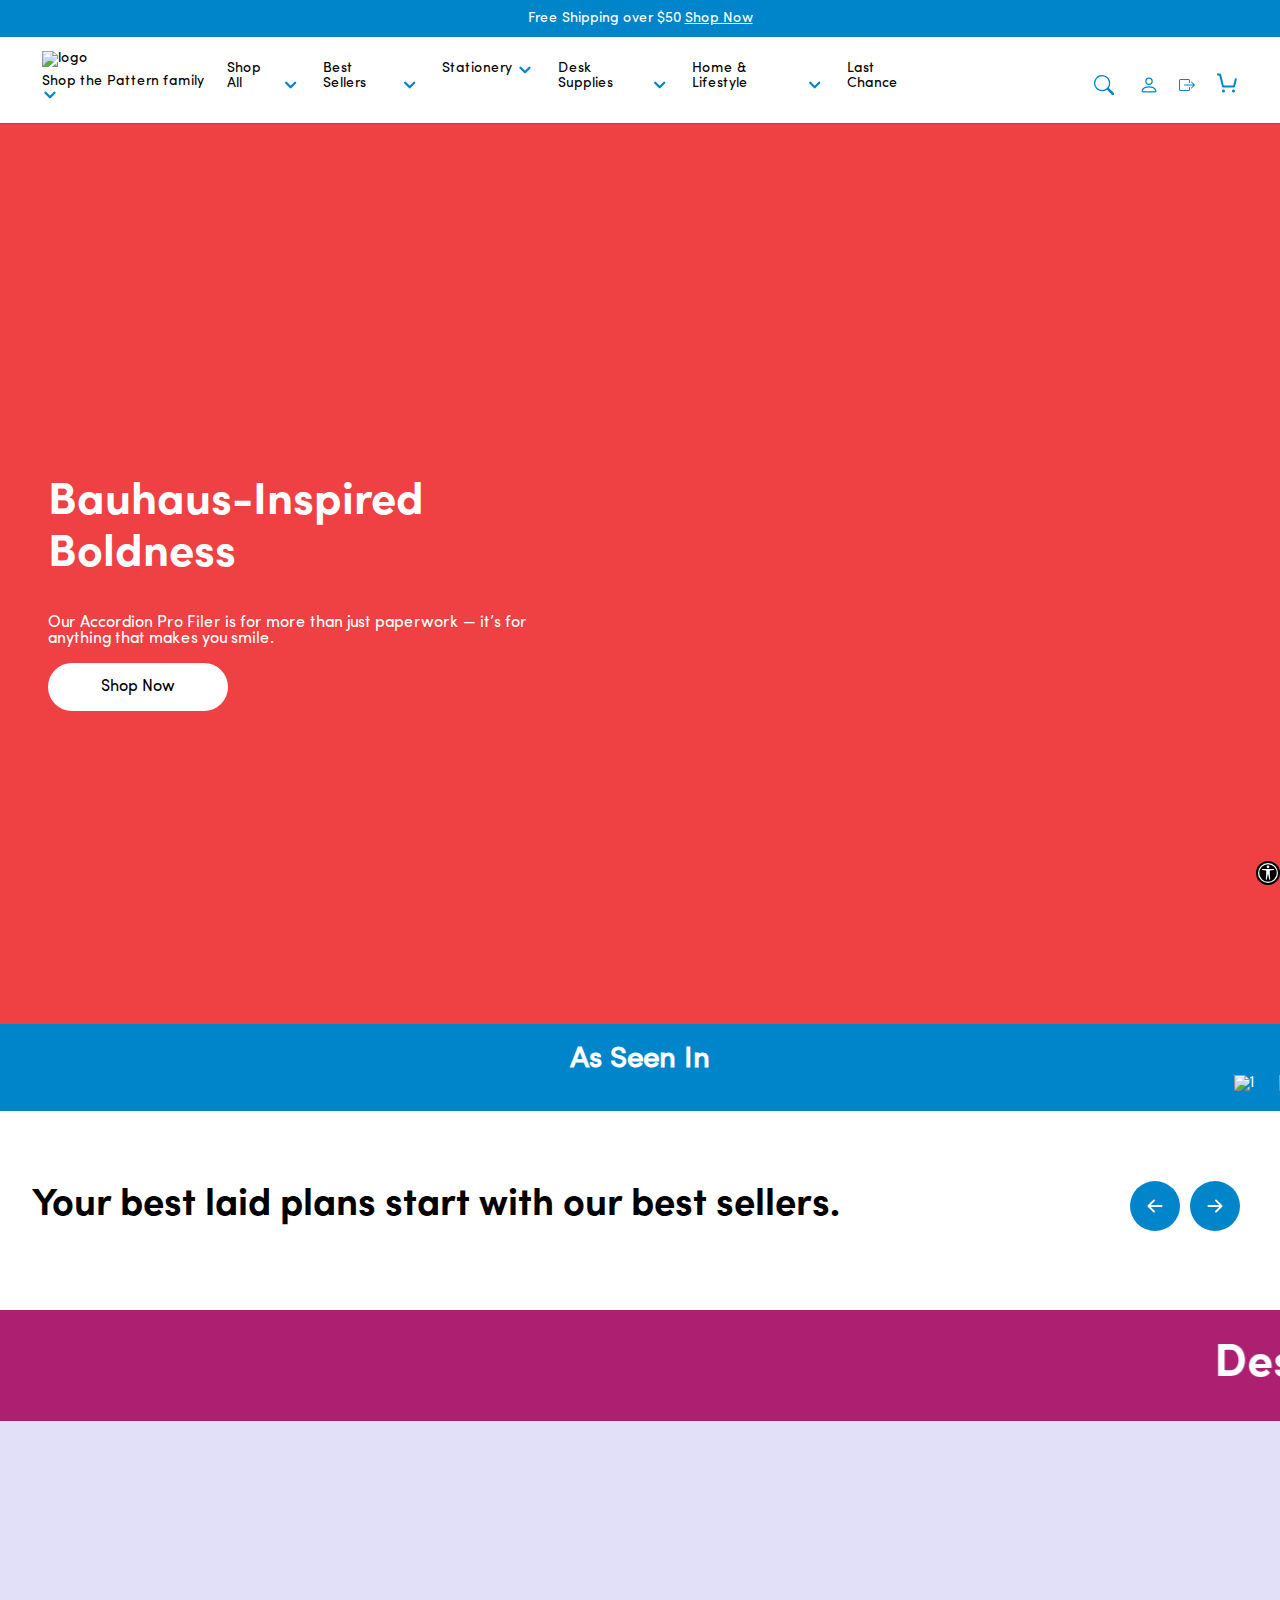
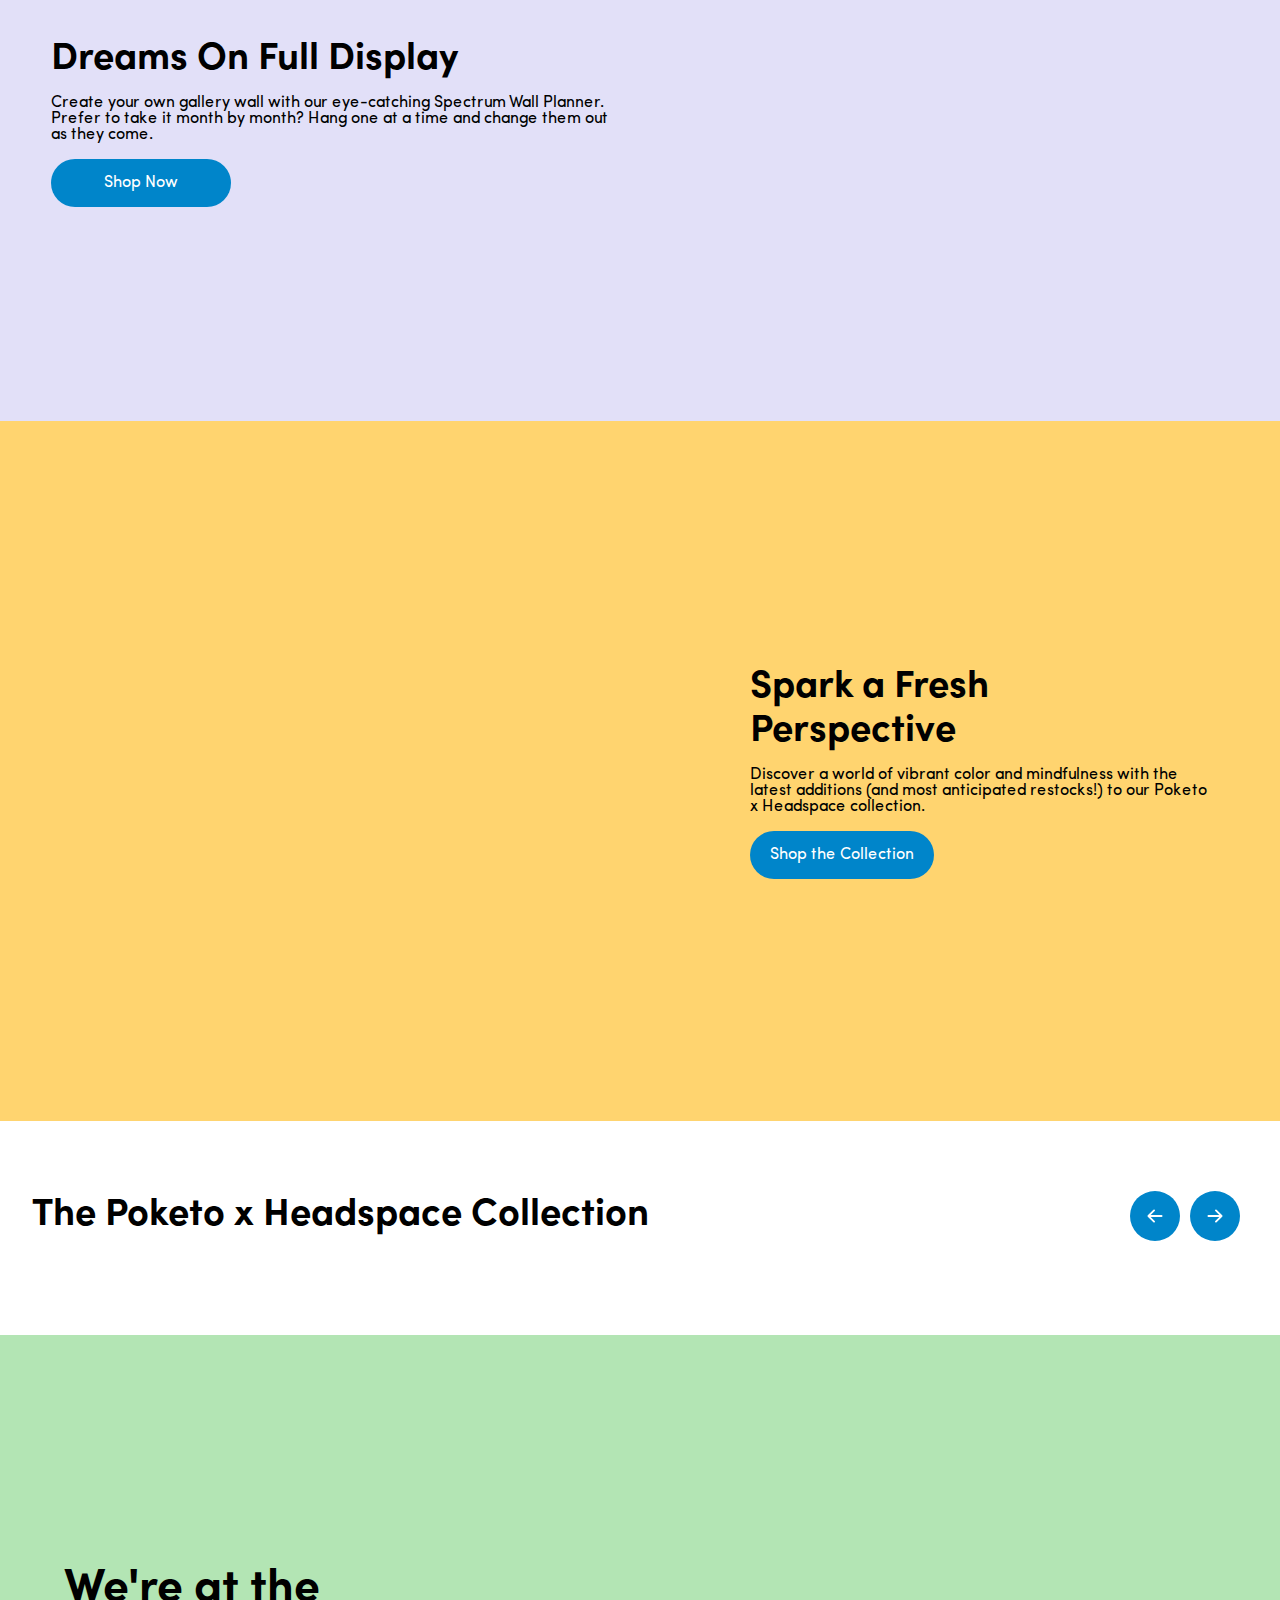
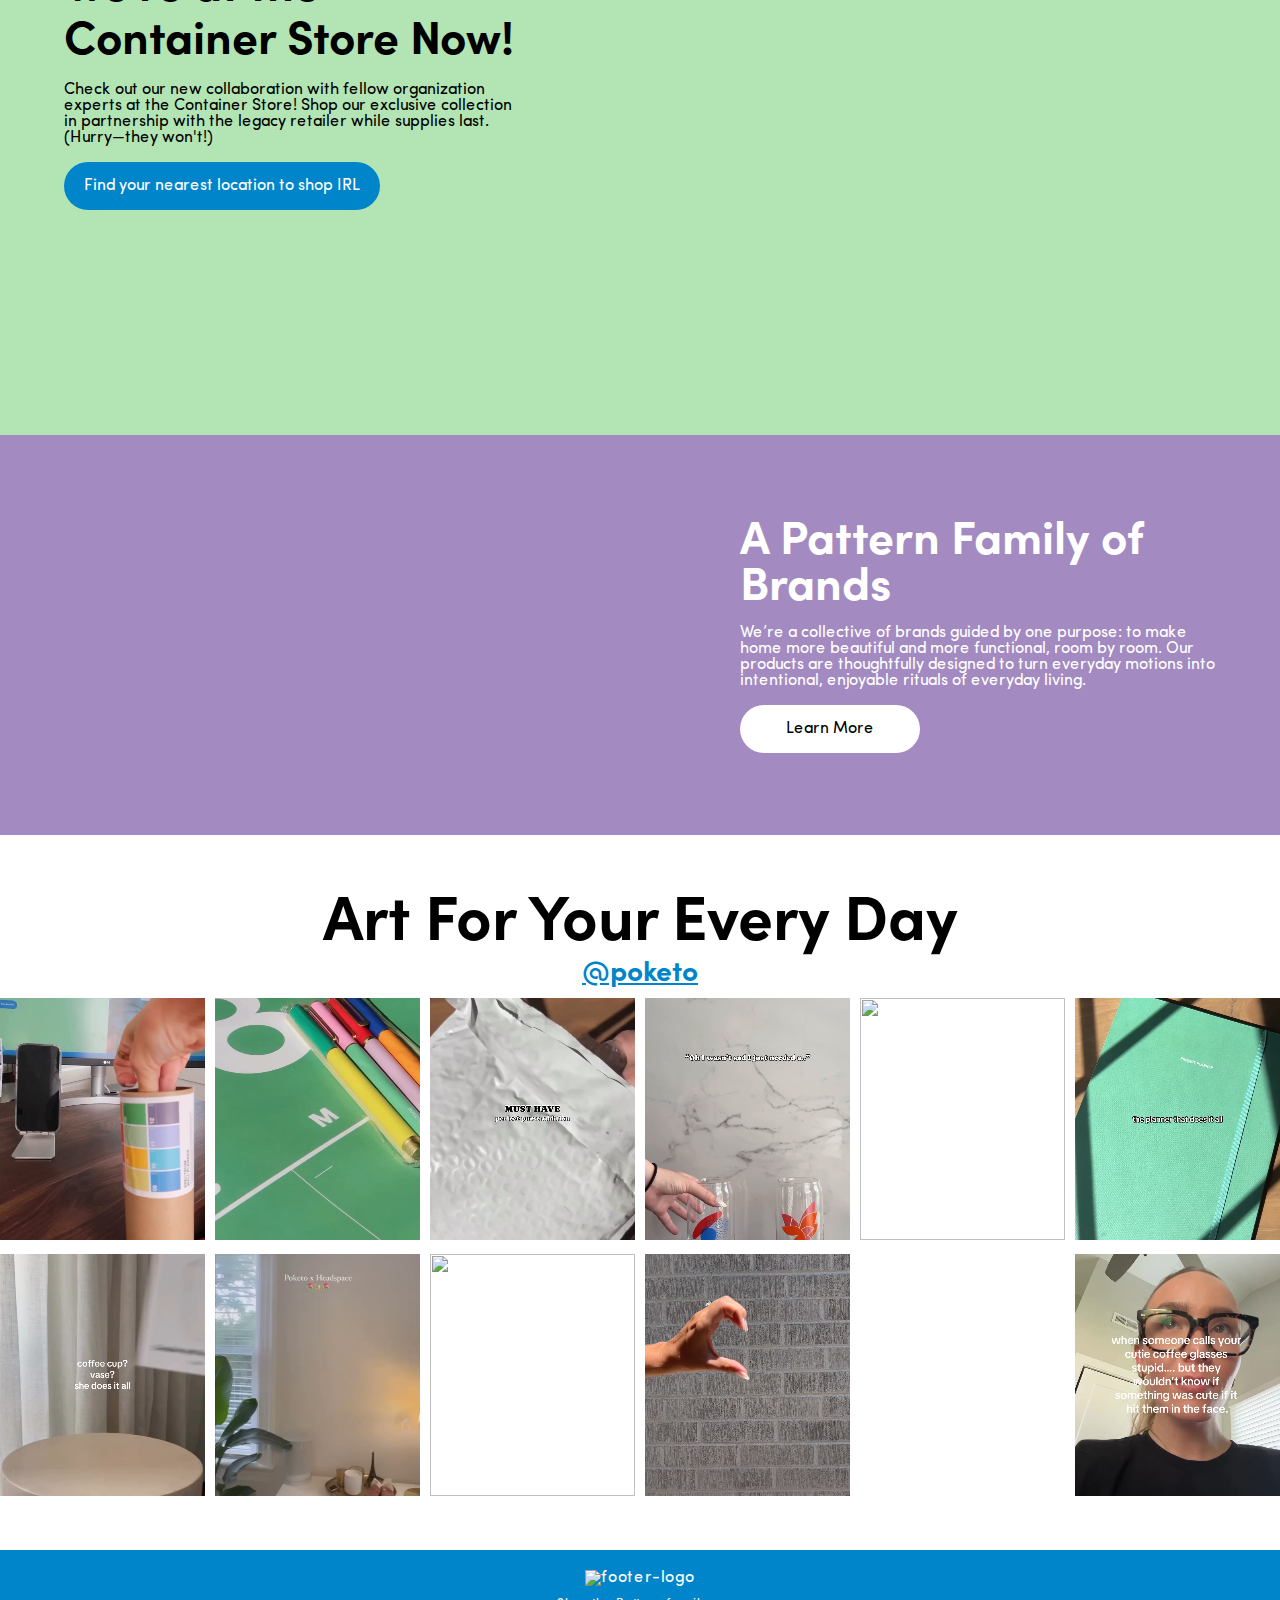
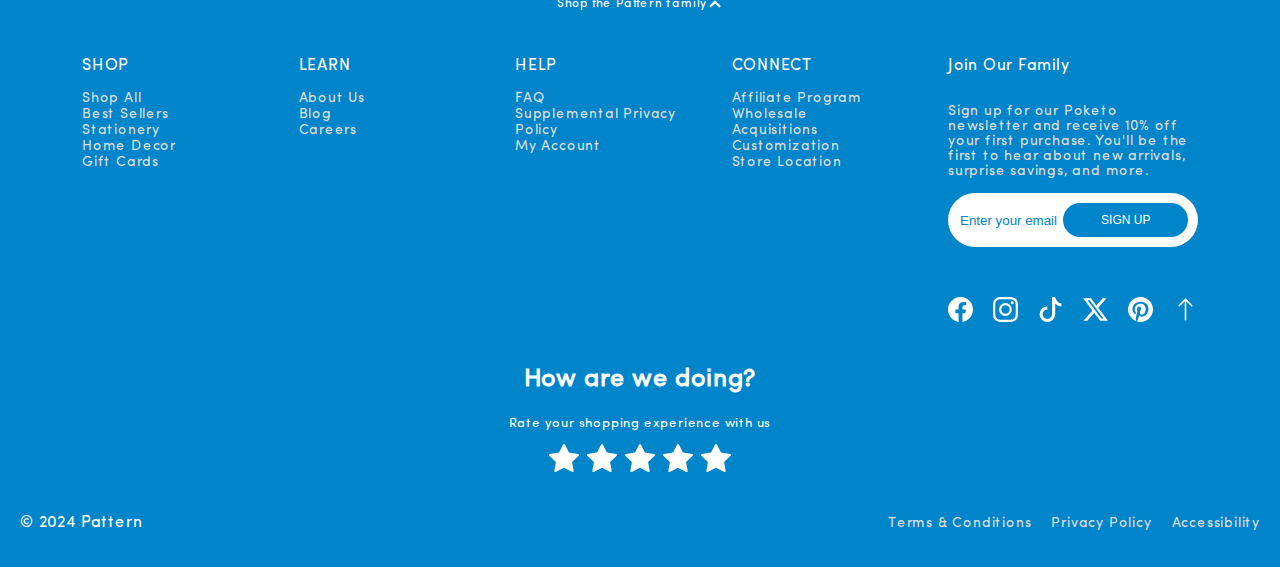
==== commit 14295521: "made changes to cart functionality and styles" ====
--- a/index.html
+++ b/index.html
@@ -4,11 +4,12 @@
 <head>
     <meta charset="UTF-8" />
     <meta name="viewport" content="width=device-width, initial-scale=1.0" />
-    <title>Poketo Home</title>
+    <title>Poketo HomePage</title>
     <link rel="stylesheet" type="text/css" href="https://cdn.jsdelivr.net/npm/slick-carousel@1.8.1/slick/slick.css" />
     <link rel="stylesheet" type="text/css" href="https://cdn.jsdelivr.net/npm/slick-carousel@1.8.1/slick/slick-theme.css" />
 
     <link href="https://fonts.googleapis.com/css2?family=Lora:ital,wght@0,400..700;1,400..700&family=Montserrat:ital,wght@0,100..900;1,100..900&family=Signika:wght@300..700&display=swap" rel="stylesheet" />
+    <link href="https://fonts.googleapis.com/css2?family=Sofia+Sans:ital,wght@0,1..1000;1,1..1000&display=swap" rel="stylesheet">
     <!-- Include your css links or google fonts here -->
     <link rel="stylesheet" href="nav.css" />
     <link rel="stylesheet" href="index.css">
@@ -276,186 +277,6 @@
               <!-- Product items to append here -->
     
               <!-- Template start -->
-              <div class="d-grid d-cart-item-desc" data-id="1">
-                <div class="d-flex d-gap-20">
-                  <img src="https://www.poketo.com/cdn/shop/files/PK-Nav-Spectrum_Wall_Planner.gif?v=1679067757&width=300" width="30%" />
-                  <div class="d-flex-col" style="justify-content: space-between">
-                    <p id="d-title-item">Spectrum Wall Planner</p>
-                    
-                    <p id="d-price-item">$48</p>
-                  </div>
-                </div>
-    
-                <div class="d-flex-col d-cart-item-desc-left">
-                  <!-- stars -->
-                   <div class="d-cart-stars-rating d-flex">
-                    <svg width="16" height="16" viewBox="0 0 16 16" fill="none" xmlns="http://www.w3.org/2000/svg"><path fill-rule="evenodd" clip-rule="evenodd" d="M7.99998 13.0852L3.28889 15.4762C3.18255 15.5302 3.05189 15.4891 2.99706 15.3844C2.97577 15.3438 2.96832 15.2975 2.97581 15.2523L3.83017 10.103L0.064192 6.43136C-0.0208179 6.34848 -0.0214783 6.21346 0.062717 6.12978C0.0954128 6.09728 0.137856 6.07599 0.183781 6.06906L5.4229 5.27766L7.80648 0.617401C7.86029 0.512205 7.99054 0.469862 8.09741 0.522826C8.13891 0.543393 8.17259 0.57655 8.19349 0.617401L10.5771 5.27766L15.8162 6.06906C15.9345 6.08692 16.0156 6.19578 15.9975 6.31219C15.9904 6.3574 15.9688 6.39918 15.9358 6.43136L12.1698 10.103L13.0242 15.2523C13.0434 15.3686 12.9634 15.4782 12.8453 15.4972C12.7994 15.5045 12.7524 15.4972 12.7111 15.4762L7.99998 13.0852Z" fill="#ef4043"></path></svg>
-                    <svg width="16" height="16" viewBox="0 0 16 16" fill="none" xmlns="http://www.w3.org/2000/svg">
-                        <path fill-rule="evenodd" clip-rule="evenodd" d="M7.99998 13.0852L3.28889 15.4762C3.18255 15.5302 3.05189 15.4891 2.99706 15.3844C2.97577 15.3438 2.96832 15.2975 2.97581 15.2523L3.83017 10.103L0.064192 6.43136C-0.0208179 6.34848 -0.0214783 6.21346 0.062717 6.12978C0.0954128 6.09728 0.137856 6.07599 0.183781 6.06906L5.4229 5.27766L7.80648 0.617401C7.86029 0.512205 7.99054 0.469862 8.09741 0.522826C8.13891 0.543393 8.17259 0.57655 8.19349 0.617401L10.5771 5.27766L15.8162 6.06906C15.9345 6.08692 16.0156 6.19578 15.9975 6.31219C15.9904 6.3574 15.9688 6.39918 15.9358 6.43136L12.1698 10.103L13.0242 15.2523C13.0434 15.3686 12.9634 15.4782 12.8453 15.4972C12.7994 15.5045 12.7524 15.4972 12.7111 15.4762L7.99998 13.0852Z"
-                            fill="#ef4043"></path>
-                        </svg>
-                        <svg width="16" height="16" viewBox="0 0 16 16" fill="none" xmlns="http://www.w3.org/2000/svg"><path fill-rule="evenodd" clip-rule="evenodd" d="M7.99998 13.0852L3.28889 15.4762C3.18255 15.5302 3.05189 15.4891 2.99706 15.3844C2.97577 15.3438 2.96832 15.2975 2.97581 15.2523L3.83017 10.103L0.064192 6.43136C-0.0208179 6.34848 -0.0214783 6.21346 0.062717 6.12978C0.0954128 6.09728 0.137856 6.07599 0.183781 6.06906L5.4229 5.27766L7.80648 0.617401C7.86029 0.512205 7.99054 0.469862 8.09741 0.522826C8.13891 0.543393 8.17259 0.57655 8.19349 0.617401L10.5771 5.27766L15.8162 6.06906C15.9345 6.08692 16.0156 6.19578 15.9975 6.31219C15.9904 6.3574 15.9688 6.39918 15.9358 6.43136L12.1698 10.103L13.0242 15.2523C13.0434 15.3686 12.9634 15.4782 12.8453 15.4972C12.7994 15.5045 12.7524 15.4972 12.7111 15.4762L7.99998 13.0852Z" fill="#ef4043"></path></svg>
-                    <svg width="16" height="16" viewBox="0 0 16 16" fill="none" xmlns="http://www.w3.org/2000/svg">
-                            <path fill-rule="evenodd" clip-rule="evenodd" d="M7.99998 13.0852L3.28889 15.4762C3.18255 15.5302 3.05189 15.4891 2.99706 15.3844C2.97577 15.3438 2.96832 15.2975 2.97581 15.2523L3.83017 10.103L0.064192 6.43136C-0.0208179 6.34848 -0.0214783 6.21346 0.062717 6.12978C0.0954128 6.09728 0.137856 6.07599 0.183781 6.06906L5.4229 5.27766L7.80648 0.617401C7.86029 0.512205 7.99054 0.469862 8.09741 0.522826C8.13891 0.543393 8.17259 0.57655 8.19349 0.617401L10.5771 5.27766L15.8162 6.06906C15.9345 6.08692 16.0156 6.19578 15.9975 6.31219C15.9904 6.3574 15.9688 6.39918 15.9358 6.43136L12.1698 10.103L13.0242 15.2523C13.0434 15.3686 12.9634 15.4782 12.8453 15.4972C12.7994 15.5045 12.7524 15.4972 12.7111 15.4762L7.99998 13.0852Z"
-                                fill="#ef4043"></path>
-                            </svg>
-                            <svg width="16" height="16" viewBox="0 0 16 16" fill="none" xmlns="http://www.w3.org/2000/svg"><path fill-rule="evenodd" clip-rule="evenodd" d="M7.99998 13.0852L3.28889 15.4762C3.18255 15.5302 3.05189 15.4891 2.99706 15.3844C2.97577 15.3438 2.96832 15.2975 2.97581 15.2523L3.83017 10.103L0.064192 6.43136C-0.0208179 6.34848 -0.0214783 6.21346 0.062717 6.12978C0.0954128 6.09728 0.137856 6.07599 0.183781 6.06906L5.4229 5.27766L7.80648 0.617401C7.86029 0.512205 7.99054 0.469862 8.09741 0.522826C8.13891 0.543393 8.17259 0.57655 8.19349 0.617401L10.5771 5.27766L15.8162 6.06906C15.9345 6.08692 16.0156 6.19578 15.9975 6.31219C15.9904 6.3574 15.9688 6.39918 15.9358 6.43136L12.1698 10.103L13.0242 15.2523C13.0434 15.3686 12.9634 15.4782 12.8453 15.4972C12.7994 15.5045 12.7524 15.4972 12.7111 15.4762L7.99998 13.0852Z" fill="#ef4043"></path></svg>
-                
-                           <span>4.8</span><span>(53)</span>
-                </div>
-                  
-                  <div class="d-flex d-align-center d-justify-center">
-                    <button class="d-AddBtn-cart">Add</button>
-    
-                    <!-- ... -->
-                  </div>
-                </div>
-              </div>
-              <hr style="opacity: 0.5" />
-    
-              <div class="d-grid d-cart-item-desc" data-id="4">
-                <div class="d-flex d-gap-20">
-                  <img src="https://www.poketo.com/cdn/shop/files/PK-ConceptPLanner-SpringCollection-Blocks-Front-Product.webp?v=1708515727&width=500" width="30%" />
-                  <div class="d-flex-col" style="justify-content: space-between">
-                    <p id="d-title-item">Concept Planner</p>
-                    <p id="d-price-item">$36</p>
-                  </div>
-                </div>
-    
-                <div class="d-flex-col d-cart-item-desc-left">
-                  <!-- stars -->
-                   <div class="d-cart-stars-rating d-flex">
-                    <svg width="16" height="16" viewBox="0 0 16 16" fill="none" xmlns="http://www.w3.org/2000/svg"><path fill-rule="evenodd" clip-rule="evenodd" d="M7.99998 13.0852L3.28889 15.4762C3.18255 15.5302 3.05189 15.4891 2.99706 15.3844C2.97577 15.3438 2.96832 15.2975 2.97581 15.2523L3.83017 10.103L0.064192 6.43136C-0.0208179 6.34848 -0.0214783 6.21346 0.062717 6.12978C0.0954128 6.09728 0.137856 6.07599 0.183781 6.06906L5.4229 5.27766L7.80648 0.617401C7.86029 0.512205 7.99054 0.469862 8.09741 0.522826C8.13891 0.543393 8.17259 0.57655 8.19349 0.617401L10.5771 5.27766L15.8162 6.06906C15.9345 6.08692 16.0156 6.19578 15.9975 6.31219C15.9904 6.3574 15.9688 6.39918 15.9358 6.43136L12.1698 10.103L13.0242 15.2523C13.0434 15.3686 12.9634 15.4782 12.8453 15.4972C12.7994 15.5045 12.7524 15.4972 12.7111 15.4762L7.99998 13.0852Z" fill="#ef4043"></path></svg>
-                    <svg width="16" height="16" viewBox="0 0 16 16" fill="none" xmlns="http://www.w3.org/2000/svg">
-                        <path fill-rule="evenodd" clip-rule="evenodd" d="M7.99998 13.0852L3.28889 15.4762C3.18255 15.5302 3.05189 15.4891 2.99706 15.3844C2.97577 15.3438 2.96832 15.2975 2.97581 15.2523L3.83017 10.103L0.064192 6.43136C-0.0208179 6.34848 -0.0214783 6.21346 0.062717 6.12978C0.0954128 6.09728 0.137856 6.07599 0.183781 6.06906L5.4229 5.27766L7.80648 0.617401C7.86029 0.512205 7.99054 0.469862 8.09741 0.522826C8.13891 0.543393 8.17259 0.57655 8.19349 0.617401L10.5771 5.27766L15.8162 6.06906C15.9345 6.08692 16.0156 6.19578 15.9975 6.31219C15.9904 6.3574 15.9688 6.39918 15.9358 6.43136L12.1698 10.103L13.0242 15.2523C13.0434 15.3686 12.9634 15.4782 12.8453 15.4972C12.7994 15.5045 12.7524 15.4972 12.7111 15.4762L7.99998 13.0852Z"
-                            fill="#ef4043"></path>
-                        </svg>
-                        <svg width="16" height="16" viewBox="0 0 16 16" fill="none" xmlns="http://www.w3.org/2000/svg"><path fill-rule="evenodd" clip-rule="evenodd" d="M7.99998 13.0852L3.28889 15.4762C3.18255 15.5302 3.05189 15.4891 2.99706 15.3844C2.97577 15.3438 2.96832 15.2975 2.97581 15.2523L3.83017 10.103L0.064192 6.43136C-0.0208179 6.34848 -0.0214783 6.21346 0.062717 6.12978C0.0954128 6.09728 0.137856 6.07599 0.183781 6.06906L5.4229 5.27766L7.80648 0.617401C7.86029 0.512205 7.99054 0.469862 8.09741 0.522826C8.13891 0.543393 8.17259 0.57655 8.19349 0.617401L10.5771 5.27766L15.8162 6.06906C15.9345 6.08692 16.0156 6.19578 15.9975 6.31219C15.9904 6.3574 15.9688 6.39918 15.9358 6.43136L12.1698 10.103L13.0242 15.2523C13.0434 15.3686 12.9634 15.4782 12.8453 15.4972C12.7994 15.5045 12.7524 15.4972 12.7111 15.4762L7.99998 13.0852Z" fill="#ef4043"></path></svg>
-                    <svg width="16" height="16" viewBox="0 0 16 16" fill="none" xmlns="http://www.w3.org/2000/svg">
-                            <path fill-rule="evenodd" clip-rule="evenodd" d="M7.99998 13.0852L3.28889 15.4762C3.18255 15.5302 3.05189 15.4891 2.99706 15.3844C2.97577 15.3438 2.96832 15.2975 2.97581 15.2523L3.83017 10.103L0.064192 6.43136C-0.0208179 6.34848 -0.0214783 6.21346 0.062717 6.12978C0.0954128 6.09728 0.137856 6.07599 0.183781 6.06906L5.4229 5.27766L7.80648 0.617401C7.86029 0.512205 7.99054 0.469862 8.09741 0.522826C8.13891 0.543393 8.17259 0.57655 8.19349 0.617401L10.5771 5.27766L15.8162 6.06906C15.9345 6.08692 16.0156 6.19578 15.9975 6.31219C15.9904 6.3574 15.9688 6.39918 15.9358 6.43136L12.1698 10.103L13.0242 15.2523C13.0434 15.3686 12.9634 15.4782 12.8453 15.4972C12.7994 15.5045 12.7524 15.4972 12.7111 15.4762L7.99998 13.0852Z"
-                                fill="#ef4043"></path>
-                            </svg>
-                            <svg width="16" height="16" viewBox="0 0 16 16" fill="none" xmlns="http://www.w3.org/2000/svg"><path fill-rule="evenodd" clip-rule="evenodd" d="M7.99998 13.0852L3.28889 15.4762C3.18255 15.5302 3.05189 15.4891 2.99706 15.3844C2.97577 15.3438 2.96832 15.2975 2.97581 15.2523L3.83017 10.103L0.064192 6.43136C-0.0208179 6.34848 -0.0214783 6.21346 0.062717 6.12978C0.0954128 6.09728 0.137856 6.07599 0.183781 6.06906L5.4229 5.27766L7.80648 0.617401C7.86029 0.512205 7.99054 0.469862 8.09741 0.522826C8.13891 0.543393 8.17259 0.57655 8.19349 0.617401L10.5771 5.27766L15.8162 6.06906C15.9345 6.08692 16.0156 6.19578 15.9975 6.31219C15.9904 6.3574 15.9688 6.39918 15.9358 6.43136L12.1698 10.103L13.0242 15.2523C13.0434 15.3686 12.9634 15.4782 12.8453 15.4972C12.7994 15.5045 12.7524 15.4972 12.7111 15.4762L7.99998 13.0852Z" fill="#ef4043"></path></svg>
-                
-                           <span>5.0</span><span>(13)</span>
-                </div>
-                  
-                  <div class="d-flex d-align-center d-justify-center">
-                    <button class="d-AddBtn-cart">Add</button>
-    
-                    <!-- ... -->
-                  </div>
-                </div>
-              </div>
-              <hr style="opacity: 0.5" />
-    
-              <div class="d-grid d-cart-item-desc" data-id="6">
-                <div class="d-cart-stars-rating d-flex d-gap-20">
-                  <img src="https://www.poketo.com/cdn/shop/products/Everything-Desk-Pad-01.jpg?v=1651186991&width=330" width="30%" />
-                  <div class="d-flex-col" style="justify-content: space-between">
-                    <p id="d-title-item">Everything Desk Pad</p>
-                    <p id="d-price-item">$18</p>
-                  </div>
-                </div>
-    
-                <div class="d-flex-col d-cart-item-desc-left">
-                  <!-- stars -->
-                   <div class="d-cart-stars-rating d-flex">
-                    <svg width="16" height="16" viewBox="0 0 16 16" fill="none" xmlns="http://www.w3.org/2000/svg"><path fill-rule="evenodd" clip-rule="evenodd" d="M7.99998 13.0852L3.28889 15.4762C3.18255 15.5302 3.05189 15.4891 2.99706 15.3844C2.97577 15.3438 2.96832 15.2975 2.97581 15.2523L3.83017 10.103L0.064192 6.43136C-0.0208179 6.34848 -0.0214783 6.21346 0.062717 6.12978C0.0954128 6.09728 0.137856 6.07599 0.183781 6.06906L5.4229 5.27766L7.80648 0.617401C7.86029 0.512205 7.99054 0.469862 8.09741 0.522826C8.13891 0.543393 8.17259 0.57655 8.19349 0.617401L10.5771 5.27766L15.8162 6.06906C15.9345 6.08692 16.0156 6.19578 15.9975 6.31219C15.9904 6.3574 15.9688 6.39918 15.9358 6.43136L12.1698 10.103L13.0242 15.2523C13.0434 15.3686 12.9634 15.4782 12.8453 15.4972C12.7994 15.5045 12.7524 15.4972 12.7111 15.4762L7.99998 13.0852Z" fill="#ef4043"></path></svg>
-                    <svg width="16" height="16" viewBox="0 0 16 16" fill="none" xmlns="http://www.w3.org/2000/svg">
-                        <path fill-rule="evenodd" clip-rule="evenodd" d="M7.99998 13.0852L3.28889 15.4762C3.18255 15.5302 3.05189 15.4891 2.99706 15.3844C2.97577 15.3438 2.96832 15.2975 2.97581 15.2523L3.83017 10.103L0.064192 6.43136C-0.0208179 6.34848 -0.0214783 6.21346 0.062717 6.12978C0.0954128 6.09728 0.137856 6.07599 0.183781 6.06906L5.4229 5.27766L7.80648 0.617401C7.86029 0.512205 7.99054 0.469862 8.09741 0.522826C8.13891 0.543393 8.17259 0.57655 8.19349 0.617401L10.5771 5.27766L15.8162 6.06906C15.9345 6.08692 16.0156 6.19578 15.9975 6.31219C15.9904 6.3574 15.9688 6.39918 15.9358 6.43136L12.1698 10.103L13.0242 15.2523C13.0434 15.3686 12.9634 15.4782 12.8453 15.4972C12.7994 15.5045 12.7524 15.4972 12.7111 15.4762L7.99998 13.0852Z"
-                            fill="#ef4043"></path>
-                        </svg>
-                        <svg width="16" height="16" viewBox="0 0 16 16" fill="none" xmlns="http://www.w3.org/2000/svg"><path fill-rule="evenodd" clip-rule="evenodd" d="M7.99998 13.0852L3.28889 15.4762C3.18255 15.5302 3.05189 15.4891 2.99706 15.3844C2.97577 15.3438 2.96832 15.2975 2.97581 15.2523L3.83017 10.103L0.064192 6.43136C-0.0208179 6.34848 -0.0214783 6.21346 0.062717 6.12978C0.0954128 6.09728 0.137856 6.07599 0.183781 6.06906L5.4229 5.27766L7.80648 0.617401C7.86029 0.512205 7.99054 0.469862 8.09741 0.522826C8.13891 0.543393 8.17259 0.57655 8.19349 0.617401L10.5771 5.27766L15.8162 6.06906C15.9345 6.08692 16.0156 6.19578 15.9975 6.31219C15.9904 6.3574 15.9688 6.39918 15.9358 6.43136L12.1698 10.103L13.0242 15.2523C13.0434 15.3686 12.9634 15.4782 12.8453 15.4972C12.7994 15.5045 12.7524 15.4972 12.7111 15.4762L7.99998 13.0852Z" fill="#ef4043"></path></svg>
-                    <svg width="16" height="16" viewBox="0 0 16 16" fill="none" xmlns="http://www.w3.org/2000/svg">
-                            <path fill-rule="evenodd" clip-rule="evenodd" d="M7.99998 13.0852L3.28889 15.4762C3.18255 15.5302 3.05189 15.4891 2.99706 15.3844C2.97577 15.3438 2.96832 15.2975 2.97581 15.2523L3.83017 10.103L0.064192 6.43136C-0.0208179 6.34848 -0.0214783 6.21346 0.062717 6.12978C0.0954128 6.09728 0.137856 6.07599 0.183781 6.06906L5.4229 5.27766L7.80648 0.617401C7.86029 0.512205 7.99054 0.469862 8.09741 0.522826C8.13891 0.543393 8.17259 0.57655 8.19349 0.617401L10.5771 5.27766L15.8162 6.06906C15.9345 6.08692 16.0156 6.19578 15.9975 6.31219C15.9904 6.3574 15.9688 6.39918 15.9358 6.43136L12.1698 10.103L13.0242 15.2523C13.0434 15.3686 12.9634 15.4782 12.8453 15.4972C12.7994 15.5045 12.7524 15.4972 12.7111 15.4762L7.99998 13.0852Z"
-                                fill="#ef4043"></path>
-                            </svg>
-                            <svg width="16" height="16" viewBox="0 0 16 16" fill="none" xmlns="http://www.w3.org/2000/svg"><path fill-rule="evenodd" clip-rule="evenodd" d="M7.99998 13.0852L3.28889 15.4762C3.18255 15.5302 3.05189 15.4891 2.99706 15.3844C2.97577 15.3438 2.96832 15.2975 2.97581 15.2523L3.83017 10.103L0.064192 6.43136C-0.0208179 6.34848 -0.0214783 6.21346 0.062717 6.12978C0.0954128 6.09728 0.137856 6.07599 0.183781 6.06906L5.4229 5.27766L7.80648 0.617401C7.86029 0.512205 7.99054 0.469862 8.09741 0.522826C8.13891 0.543393 8.17259 0.57655 8.19349 0.617401L10.5771 5.27766L15.8162 6.06906C15.9345 6.08692 16.0156 6.19578 15.9975 6.31219C15.9904 6.3574 15.9688 6.39918 15.9358 6.43136L12.1698 10.103L13.0242 15.2523C13.0434 15.3686 12.9634 15.4782 12.8453 15.4972C12.7994 15.5045 12.7524 15.4972 12.7111 15.4762L7.99998 13.0852Z" fill="#ef4043"></path></svg>
-                
-                           <span>5.0</span><span>(8)</span>
-                </div>
-                  
-                  <div class="d-flex d-align-center d-justify-center">
-                    <button class="d-AddBtn-cart">Add</button>
-    
-                    <!-- ... -->
-                  </div>
-                </div>
-              </div>
-              <hr style="opacity: 0.5" />
-    
-              <div class="d-grid d-cart-item-desc" data-id="7">
-                <div class="d-flex d-gap-20">
-                  <img src="https://www.poketo.com/cdn/shop/products/PK-D-PDP-Wallet-Dome-Navy-ATF-01-2x_14117993-bc68-43fc-9469-1e38db9cbd75.jpg?v=1666990517&width=424" width="30%" />
-                  <div class="d-flex-col" style="justify-content: space-between">
-                    <p id="d-title-item">Dome Wallets</p>
-                    <p id="d-price-item">$38</p>
-                  </div>
-                </div>
-    
-                <div class="d-flex-col d-cart-item-desc-left">
-                  <!-- stars -->
-                   <div class="d-cart-stars-rating d-flex">
-                    <svg width="16" height="16" viewBox="0 0 16 16" fill="none" xmlns="http://www.w3.org/2000/svg"><path fill-rule="evenodd" clip-rule="evenodd" d="M7.99998 13.0852L3.28889 15.4762C3.18255 15.5302 3.05189 15.4891 2.99706 15.3844C2.97577 15.3438 2.96832 15.2975 2.97581 15.2523L3.83017 10.103L0.064192 6.43136C-0.0208179 6.34848 -0.0214783 6.21346 0.062717 6.12978C0.0954128 6.09728 0.137856 6.07599 0.183781 6.06906L5.4229 5.27766L7.80648 0.617401C7.86029 0.512205 7.99054 0.469862 8.09741 0.522826C8.13891 0.543393 8.17259 0.57655 8.19349 0.617401L10.5771 5.27766L15.8162 6.06906C15.9345 6.08692 16.0156 6.19578 15.9975 6.31219C15.9904 6.3574 15.9688 6.39918 15.9358 6.43136L12.1698 10.103L13.0242 15.2523C13.0434 15.3686 12.9634 15.4782 12.8453 15.4972C12.7994 15.5045 12.7524 15.4972 12.7111 15.4762L7.99998 13.0852Z" fill="#ef4043"></path></svg>
-                    <svg width="16" height="16" viewBox="0 0 16 16" fill="none" xmlns="http://www.w3.org/2000/svg">
-                        <path fill-rule="evenodd" clip-rule="evenodd" d="M7.99998 13.0852L3.28889 15.4762C3.18255 15.5302 3.05189 15.4891 2.99706 15.3844C2.97577 15.3438 2.96832 15.2975 2.97581 15.2523L3.83017 10.103L0.064192 6.43136C-0.0208179 6.34848 -0.0214783 6.21346 0.062717 6.12978C0.0954128 6.09728 0.137856 6.07599 0.183781 6.06906L5.4229 5.27766L7.80648 0.617401C7.86029 0.512205 7.99054 0.469862 8.09741 0.522826C8.13891 0.543393 8.17259 0.57655 8.19349 0.617401L10.5771 5.27766L15.8162 6.06906C15.9345 6.08692 16.0156 6.19578 15.9975 6.31219C15.9904 6.3574 15.9688 6.39918 15.9358 6.43136L12.1698 10.103L13.0242 15.2523C13.0434 15.3686 12.9634 15.4782 12.8453 15.4972C12.7994 15.5045 12.7524 15.4972 12.7111 15.4762L7.99998 13.0852Z"
-                            fill="#ef4043"></path>
-                        </svg>
-                        <svg width="16" height="16" viewBox="0 0 16 16" fill="none" xmlns="http://www.w3.org/2000/svg"><path fill-rule="evenodd" clip-rule="evenodd" d="M7.99998 13.0852L3.28889 15.4762C3.18255 15.5302 3.05189 15.4891 2.99706 15.3844C2.97577 15.3438 2.96832 15.2975 2.97581 15.2523L3.83017 10.103L0.064192 6.43136C-0.0208179 6.34848 -0.0214783 6.21346 0.062717 6.12978C0.0954128 6.09728 0.137856 6.07599 0.183781 6.06906L5.4229 5.27766L7.80648 0.617401C7.86029 0.512205 7.99054 0.469862 8.09741 0.522826C8.13891 0.543393 8.17259 0.57655 8.19349 0.617401L10.5771 5.27766L15.8162 6.06906C15.9345 6.08692 16.0156 6.19578 15.9975 6.31219C15.9904 6.3574 15.9688 6.39918 15.9358 6.43136L12.1698 10.103L13.0242 15.2523C13.0434 15.3686 12.9634 15.4782 12.8453 15.4972C12.7994 15.5045 12.7524 15.4972 12.7111 15.4762L7.99998 13.0852Z" fill="#ef4043"></path></svg>
-                    <svg width="16" height="16" viewBox="0 0 16 16" fill="none" xmlns="http://www.w3.org/2000/svg">
-                            <path fill-rule="evenodd" clip-rule="evenodd" d="M7.99998 13.0852L3.28889 15.4762C3.18255 15.5302 3.05189 15.4891 2.99706 15.3844C2.97577 15.3438 2.96832 15.2975 2.97581 15.2523L3.83017 10.103L0.064192 6.43136C-0.0208179 6.34848 -0.0214783 6.21346 0.062717 6.12978C0.0954128 6.09728 0.137856 6.07599 0.183781 6.06906L5.4229 5.27766L7.80648 0.617401C7.86029 0.512205 7.99054 0.469862 8.09741 0.522826C8.13891 0.543393 8.17259 0.57655 8.19349 0.617401L10.5771 5.27766L15.8162 6.06906C15.9345 6.08692 16.0156 6.19578 15.9975 6.31219C15.9904 6.3574 15.9688 6.39918 15.9358 6.43136L12.1698 10.103L13.0242 15.2523C13.0434 15.3686 12.9634 15.4782 12.8453 15.4972C12.7994 15.5045 12.7524 15.4972 12.7111 15.4762L7.99998 13.0852Z"
-                                fill="#ef4043"></path>
-                            </svg>
-                            <svg width="16" height="16" viewBox="0 0 16 16" fill="none" xmlns="http://www.w3.org/2000/svg"><path fill-rule="evenodd" clip-rule="evenodd" d="M7.99998 13.0852L3.28889 15.4762C3.18255 15.5302 3.05189 15.4891 2.99706 15.3844C2.97577 15.3438 2.96832 15.2975 2.97581 15.2523L3.83017 10.103L0.064192 6.43136C-0.0208179 6.34848 -0.0214783 6.21346 0.062717 6.12978C0.0954128 6.09728 0.137856 6.07599 0.183781 6.06906L5.4229 5.27766L7.80648 0.617401C7.86029 0.512205 7.99054 0.469862 8.09741 0.522826C8.13891 0.543393 8.17259 0.57655 8.19349 0.617401L10.5771 5.27766L15.8162 6.06906C15.9345 6.08692 16.0156 6.19578 15.9975 6.31219C15.9904 6.3574 15.9688 6.39918 15.9358 6.43136L12.1698 10.103L13.0242 15.2523C13.0434 15.3686 12.9634 15.4782 12.8453 15.4972C12.7994 15.5045 12.7524 15.4972 12.7111 15.4762L7.99998 13.0852Z" fill="#dedede"></path></svg>
-                
-                           <span>3.9</span><span>(10)</span>
-                </div>
-                  
-                  <div class="d-flex d-align-center d-justify-center">
-                    <button class="d-AddBtn-cart">Add</button>
-    
-                    <!-- ... -->
-                  </div>
-                </div>
-              </div>
-              <hr style="opacity: 0.5" />
-    
-              <div class="d-grid d-cart-item-desc" data-id="10">
-                <div class="d-flex d-gap-20">
-                  <img src="https://www.poketo.com/cdn/shop/files/1-PK-Headspace-MindfulnessCards.jpg?v=1706712273&width=356" width="30%" />
-                  <div class="d-flex-col" style="justify-content: space-between">
-                    <p id="d-title-item">Headspace x Poketo Mindfulness Cards</p>
-                    <p id="d-price-item">$8</p>
-                  </div>
-                </div>
-    
-                <div class="d-flex-col d-cart-item-desc-left">
-                  <!-- stars -->
-                   <div class="d-cart-stars-rating d-flex">
-                    <svg width="16" height="16" viewBox="0 0 16 16" fill="none" xmlns="http://www.w3.org/2000/svg"><path fill-rule="evenodd" clip-rule="evenodd" d="M7.99998 13.0852L3.28889 15.4762C3.18255 15.5302 3.05189 15.4891 2.99706 15.3844C2.97577 15.3438 2.96832 15.2975 2.97581 15.2523L3.83017 10.103L0.064192 6.43136C-0.0208179 6.34848 -0.0214783 6.21346 0.062717 6.12978C0.0954128 6.09728 0.137856 6.07599 0.183781 6.06906L5.4229 5.27766L7.80648 0.617401C7.86029 0.512205 7.99054 0.469862 8.09741 0.522826C8.13891 0.543393 8.17259 0.57655 8.19349 0.617401L10.5771 5.27766L15.8162 6.06906C15.9345 6.08692 16.0156 6.19578 15.9975 6.31219C15.9904 6.3574 15.9688 6.39918 15.9358 6.43136L12.1698 10.103L13.0242 15.2523C13.0434 15.3686 12.9634 15.4782 12.8453 15.4972C12.7994 15.5045 12.7524 15.4972 12.7111 15.4762L7.99998 13.0852Z" fill="#ef4043"></path></svg>
-                    <svg width="16" height="16" viewBox="0 0 16 16" fill="none" xmlns="http://www.w3.org/2000/svg">
-                        <path fill-rule="evenodd" clip-rule="evenodd" d="M7.99998 13.0852L3.28889 15.4762C3.18255 15.5302 3.05189 15.4891 2.99706 15.3844C2.97577 15.3438 2.96832 15.2975 2.97581 15.2523L3.83017 10.103L0.064192 6.43136C-0.0208179 6.34848 -0.0214783 6.21346 0.062717 6.12978C0.0954128 6.09728 0.137856 6.07599 0.183781 6.06906L5.4229 5.27766L7.80648 0.617401C7.86029 0.512205 7.99054 0.469862 8.09741 0.522826C8.13891 0.543393 8.17259 0.57655 8.19349 0.617401L10.5771 5.27766L15.8162 6.06906C15.9345 6.08692 16.0156 6.19578 15.9975 6.31219C15.9904 6.3574 15.9688 6.39918 15.9358 6.43136L12.1698 10.103L13.0242 15.2523C13.0434 15.3686 12.9634 15.4782 12.8453 15.4972C12.7994 15.5045 12.7524 15.4972 12.7111 15.4762L7.99998 13.0852Z"
-                            fill="#ef4043"></path>
-                        </svg>
-                        <svg width="16" height="16" viewBox="0 0 16 16" fill="none" xmlns="http://www.w3.org/2000/svg"><path fill-rule="evenodd" clip-rule="evenodd" d="M7.99998 13.0852L3.28889 15.4762C3.18255 15.5302 3.05189 15.4891 2.99706 15.3844C2.97577 15.3438 2.96832 15.2975 2.97581 15.2523L3.83017 10.103L0.064192 6.43136C-0.0208179 6.34848 -0.0214783 6.21346 0.062717 6.12978C0.0954128 6.09728 0.137856 6.07599 0.183781 6.06906L5.4229 5.27766L7.80648 0.617401C7.86029 0.512205 7.99054 0.469862 8.09741 0.522826C8.13891 0.543393 8.17259 0.57655 8.19349 0.617401L10.5771 5.27766L15.8162 6.06906C15.9345 6.08692 16.0156 6.19578 15.9975 6.31219C15.9904 6.3574 15.9688 6.39918 15.9358 6.43136L12.1698 10.103L13.0242 15.2523C13.0434 15.3686 12.9634 15.4782 12.8453 15.4972C12.7994 15.5045 12.7524 15.4972 12.7111 15.4762L7.99998 13.0852Z" fill="#ef4043"></path></svg>
-                    <svg width="16" height="16" viewBox="0 0 16 16" fill="none" xmlns="http://www.w3.org/2000/svg">
-                            <path fill-rule="evenodd" clip-rule="evenodd" d="M7.99998 13.0852L3.28889 15.4762C3.18255 15.5302 3.05189 15.4891 2.99706 15.3844C2.97577 15.3438 2.96832 15.2975 2.97581 15.2523L3.83017 10.103L0.064192 6.43136C-0.0208179 6.34848 -0.0214783 6.21346 0.062717 6.12978C0.0954128 6.09728 0.137856 6.07599 0.183781 6.06906L5.4229 5.27766L7.80648 0.617401C7.86029 0.512205 7.99054 0.469862 8.09741 0.522826C8.13891 0.543393 8.17259 0.57655 8.19349 0.617401L10.5771 5.27766L15.8162 6.06906C15.9345 6.08692 16.0156 6.19578 15.9975 6.31219C15.9904 6.3574 15.9688 6.39918 15.9358 6.43136L12.1698 10.103L13.0242 15.2523C13.0434 15.3686 12.9634 15.4782 12.8453 15.4972C12.7994 15.5045 12.7524 15.4972 12.7111 15.4762L7.99998 13.0852Z"
-                                fill="#ef4043"></path>
-                            </svg>
-                            <svg width="16" height="16" viewBox="0 0 16 16" fill="none" xmlns="http://www.w3.org/2000/svg"><path fill-rule="evenodd" clip-rule="evenodd" d="M7.99998 13.0852L3.28889 15.4762C3.18255 15.5302 3.05189 15.4891 2.99706 15.3844C2.97577 15.3438 2.96832 15.2975 2.97581 15.2523L3.83017 10.103L0.064192 6.43136C-0.0208179 6.34848 -0.0214783 6.21346 0.062717 6.12978C0.0954128 6.09728 0.137856 6.07599 0.183781 6.06906L5.4229 5.27766L7.80648 0.617401C7.86029 0.512205 7.99054 0.469862 8.09741 0.522826C8.13891 0.543393 8.17259 0.57655 8.19349 0.617401L10.5771 5.27766L15.8162 6.06906C15.9345 6.08692 16.0156 6.19578 15.9975 6.31219C15.9904 6.3574 15.9688 6.39918 15.9358 6.43136L12.1698 10.103L13.0242 15.2523C13.0434 15.3686 12.9634 15.4782 12.8453 15.4972C12.7994 15.5045 12.7524 15.4972 12.7111 15.4762L7.99998 13.0852Z" fill="#ef4043"></path></svg>
-                
-                           <span>5.0</span><span>(1)</span>
-                </div>
-                  
-                  <div class="d-flex d-align-center d-justify-center">
-                    <button class="d-AddBtn-cart">Add</button>
-    
-                    <!-- ... -->
-                  </div>
-                </div>
-              </div>
-              <hr style="opacity: 0.5" />
               
               <!-- End here -->
             </div>
@@ -785,13 +606,27 @@
         </marquee>
     </section>
 
+    
+
     <section id="d-first-slider">
+      <div class="d-prev-arrow d-flex d-justify-center d-align-center">
+        <svg xmlns="http://www.w3.org/2000/svg" width="30" height="30" fill="currentColor" class="bi bi-arrow-left-short" viewBox="0 0 16 16">
+          <path fill-rule="evenodd" d="M12 8a.5.5 0 0 1-.5.5H5.707l2.147 2.146a.5.5 0 0 1-.708.708l-3-3a.5.5 0 0 1 0-.708l3-3a.5.5 0 1 1 .708.708L5.707 7.5H11.5a.5.5 0 0 1 .5.5"/>
+        </svg>
+      </div>
+
+      <div class="d-next-arrow d-flex d-justify-center d-align-center">
+        <svg xmlns="http://www.w3.org/2000/svg" width="30" height="30" fill="currentColor" class="bi bi-arrow-right-short" viewBox="0 0 16 16">
+          <path fill-rule="evenodd" d="M4 8a.5.5 0 0 1 .5-.5h5.793L8.146 5.354a.5.5 0 1 1 .708-.708l3 3a.5.5 0 0 1 0 .708l-3 3a.5.5 0 0 1-.708-.708L10.293 8.5H4.5A.5.5 0 0 1 4 8"/>
+        </svg>
+      </div>
+
         <h1>Your best laid plans start with our best sellers.</h1>
         <div class="slider-nav1 d-slick-slider">
 
         </div>
     </section>
-    <section id="d-marquee2">
+    <section id="d-marquee2" style="margin-top: 55px;">
         <marquee behavior="scoll" direction="">
             <h1>Designed to Elevate the Everyday• &nbsp; &nbsp; Designed to Elevate the Everyday• &nbsp; &nbsp; Designed to Elevate the Everyday•</h1>
         </marquee>
@@ -804,7 +639,7 @@
                     Dreams On Full Display
                 </h1>
 
-                <p>Create your own gallery wall with our eye-catching Spectrum Wall Planner. <br>Prefer to take it month by month? Hang one at a time and change them out as <br>they come.</p>
+                <p style="font-weight: 500;">Create your own gallery wall with our eye-catching Spectrum Wall Planner. Prefer to take it month by month? Hang one at a time and change them out as they come.</p>
                 <button type="button">Shop Now</button>
             </div>
 
@@ -815,12 +650,12 @@
     <section id="d-hero3">
         <div class="d-grid d-hero3-grid d-align-center d-gap-20">
             <div id="d-hero3-img"></div>
-            <div class="d-hero2-5-txt">
+            <div class="d-hero2-5-txt" id= "d-new-pres">
                 <h1>
-                    Spark a Fresh Perspective
+                    Spark a Fresh <br>Perspective
                 </h1>
 
-                <p>Discover a world of vibrant color and mindfulness with the latest additions <br>(and most anticipated restocks!) to our Poketo x Headspace collection.</p>
+                <p>Discover a world of vibrant color and mindfulness with the latest additions (and most anticipated restocks!) to our Poketo x Headspace collection.</p>
                 <button type="button">Shop the Collection</button>
             </div>
 
@@ -828,6 +663,17 @@
         </div>
     </section>
     <section id="d-second-slider">
+      <div class="d-prev-arrow2 d-flex d-justify-center d-align-center">
+        <svg xmlns="http://www.w3.org/2000/svg" width="30" height="30" fill="currentColor" class="bi bi-arrow-left-short" viewBox="0 0 16 16">
+          <path fill-rule="evenodd" d="M12 8a.5.5 0 0 1-.5.5H5.707l2.147 2.146a.5.5 0 0 1-.708.708l-3-3a.5.5 0 0 1 0-.708l3-3a.5.5 0 1 1 .708.708L5.707 7.5H11.5a.5.5 0 0 1 .5.5"/>
+        </svg>
+      </div>
+
+      <div class="d-next-arrow2 d-flex d-justify-center d-align-center">
+        <svg xmlns="http://www.w3.org/2000/svg" width="30" height="30" fill="currentColor" class="bi bi-arrow-right-short" viewBox="0 0 16 16">
+          <path fill-rule="evenodd" d="M4 8a.5.5 0 0 1 .5-.5h5.793L8.146 5.354a.5.5 0 1 1 .708-.708l3 3a.5.5 0 0 1 0 .708l-3 3a.5.5 0 0 1-.708-.708L10.293 8.5H4.5A.5.5 0 0 1 4 8"/>
+        </svg>
+      </div>
         <h1>The Poketo x Headspace Collection</h1>
         <div class="slider-nav2 d-slick-slider">
 
@@ -837,10 +683,10 @@
         <div class="d-grid d-hero4-grid d-align-center d-gap-20">
             <div class="d-hero2-5-txt">
                 <h1>
-                    We're at the Container Store Now!
+                    We're at the <br> Container Store Now!
                 </h1>
 
-                <p>Check out our new collaboration with fellow organization experts at the Container Store! Shop our exclusive collection in partnership with the legacy retailer while supplies last. (Hurry—they won't!)</p>
+                <p style="width: 80%;">Check out our new collaboration with fellow organization experts at the Container Store! Shop our exclusive collection in partnership with the legacy retailer while supplies last. (Hurry—they won't!)</p>
                 <button type="button">Find your nearest location to shop IRL</button>
             </div>
 
@@ -850,7 +696,7 @@
     <section id="d-hero5">
         <div class="d-grid d-hero5-grid d-align-center d-gap-20">
             <div id="d-hero5-img"></div>
-            <div class="d-hero2-5-txt">
+            <div class="d-hero2-5-txt" id="d-pattern-family">
                 <h1>
                     A Pattern Family of Brands
                 </h1>
@@ -892,7 +738,7 @@
             </div>
 
             <div>
-                <img src="https://scontent.cdninstagram.com/v/t39.30808-6/449331204_18447159382055469_4080532213118146536_n.jpg?_nc_cat=100&ccb=1-7&_nc_sid=18de74&_nc_ohc=W5qL93X0RTgQ7kNvgFMQsPm&_nc_ht=scontent.cdninstagram.com&edm=ANo9K5cEAAAA&oh=00_AYCpx8_plhkeTDc1ciUfmXel6wz85V6U18xDjtbJVgmx6w&oe=66982651"
+                <img src="https://scontent.cdninstagram.com/v/t51.2885-15/451789025_358322933978101_5632045105554054170_n.jpg?_nc_cat=108&ccb=1-7&_nc_sid=18de74&_nc_ohc=mMuc4-awGKwQ7kNvgFCxTck&_nc_ht=scontent.cdninstagram.com&edm=ANo9K5cEAAAA&oh=00_AYCVrp3IVkRIYcSB4XJ5EyTp-byc7K2hAb1OYLMuJfzV6g&oe=66AACC15"
                     width="" height="" alt="">
             </div>
 
@@ -916,7 +762,7 @@
             </div>
 
             <div>
-                <img src="https://scontent.cdninstagram.com/v/t51.29350-15/448438912_764394012236072_7901661088797778284_n.jpg?_nc_cat=103&ccb=1-7&_nc_sid=18de74&_nc_ohc=wY64weFfTtoQ7kNvgHqTSJC&_nc_ht=scontent.cdninstagram.com&edm=ANo9K5cEAAAA&oh=00_AYDHNaa6tCnTRHdHycEVCdJ4WY7uQidQOoo6mwrFxk1b-Q&oe=66981C25"
+                <img src="https://scontent.cdninstagram.com/v/t39.30808-6/451267081_18450827791055469_2091161006089855276_n.jpg?_nc_cat=101&ccb=1-7&_nc_sid=18de74&_nc_ohc=Xlz_KCzbVqIQ7kNvgED_anp&_nc_ht=scontent.cdninstagram.com&edm=ANo9K5cEAAAA&oh=00_AYB4y_RKLuO1cnbfwDSiAhVsWeYsGDRnDfWtLfZPmDB4tA&oe=66AA9D8F"
                     width="" height="" alt="">
             </div>
 
@@ -936,7 +782,7 @@
 
             <div>
                 <video id="video" width="" height="" autoplay loop muted>
-      <source src="videos/vid11.mp4" type="video/mp4">
+      <source src="videos/vid12.mp4" type="video/mp4">
       Your browser does not support the video tag.
   </video>
             </div>
--- a/nav.css
+++ b/nav.css
@@ -6,10 +6,30 @@
   margin: 0;
   padding: 0;
   box-sizing: border-box;
-  font-family: Arial, Helvetica, sans-serif;
   font-family: system-ui, -apple-system, BlinkMacSystemFont, "Segoe UI", Roboto,
     Oxygen, Ubuntu, Cantarell, "Open Sans", "Helvetica Neue", sans-serif;
-    font-family: "Sofia Sans", sans-serif;
+    font-family: sofia proRegular;
+}
+
+@font-face {
+  font-family: cardiz;
+  src: url(fonts/cadiz-regular.woff2);
+}
+
+@font-face {
+  font-family: sofia proRegular;
+  src: url(fonts/SofiaProRegular.woff2);
+}
+
+
+@font-face {
+  font-family: sofia proBold;
+  src: url(fonts/SofiaPro-Bold.woff2);
+}
+
+@font-face {
+  font-family: sofia proMedium;
+  src: url(fonts/SofiaProMedium.woff2);
 }
 /* Common styles */
 
@@ -59,8 +79,13 @@
   font-weight: 500;
 }
 
+.d-top-container p{
+  margin: 10px 0;
+  font-family: sofia proRegular;
+}
 .d-fixed-nav {
-  padding: 16px;
+  padding: 10px;
+  padding-bottom: 0;
   background: white;
   z-index: 20;
   font-size: 14px;
@@ -79,11 +104,17 @@
 }
 
 #d-fixed-container {
-  width: 90%;
+  width: 95%;
   margin: auto;
   justify-content: space-between;
 }
 
+
+
+#d-shop-family{
+  margin-top: 7px;
+  font-family: sofia proRegular;
+}
 #logo-responsive, 
 #d-hamburger-menu, 
 #d-hamburger-menu-icon{
@@ -120,11 +151,18 @@
 }
 #d-nav-links {
   list-style: none;
+  padding-left: 8px;
+  margin-bottom: 32px;
+  font-family: sofia proRegular;
+  gap: 25px;
 }
 
 #d-nav-links a {
   color: black;
   text-decoration: none;
+  display: flex;
+  align-items: end;
+  gap: 5px;
 }
 
 #d-nav-links a:hover {
@@ -133,6 +171,7 @@
 
 #d-left-nav {
   justify-content: space-between;
+  width: 74%;
 }
 
 #d-right-nav {
@@ -206,7 +245,9 @@
 .bi-trash3:hover{
   cursor: pointer;
 }
-
+.d-selected-color {
+  border: 1px solid #0085CA;
+}
 
 
 .d-AddBtn-cart:hover{
@@ -312,6 +353,7 @@
   background-color: white;
   right: 0;
   left: 0;
+  font-family: sofia proRegular;
 }
 
 #d-nav-dropdown-menu {
@@ -332,6 +374,7 @@
 #d-dropdown-shopall-nav ul {
   list-style: none;
   padding: 0;
+  font-family: sofia proBold;
 }
 
 #d-dropdown-shopall-nav ul a {
@@ -377,7 +420,7 @@
   background-color: #0085ca;
   color: white;
   padding: 20px;
-  font-family: "Signika", sans-serif;
+  font-family: sofia proRegular;
   font-optical-sizing: auto;
   font-style: normal;
   font-variation-settings: "GRAD" 0;
@@ -484,7 +527,20 @@
 .d-stars{
     color: #dea439;
 }
-
+#d-variantSelection{
+  margin: 0;
+}
+.d-selectedProductSize{
+  padding: 5px;
+  border-radius: 15px;
+  margin: 10px 0;
+}
+.d-selectedProductSize:hover{
+  cursor: pointer;
+}
+.sizeOuter-border{
+  border: 1px solid black;
+}
 /* media queries */
 @media  screen and (max-width: 1024px) and (min-width: 768px) {
   .d-footer-links {
--- a/index.css
+++ b/index.css
@@ -1,8 +1,23 @@
+@font-face {
+    font-family: cardiz;
+    src: url(fonts/cadiz-regular.woff2);
+}
+
+@font-face {
+    font-family: sofia proBold;
+    src: url(fonts/SofiaPro-Bold.woff2);
+}
+
+@font-face {
+    font-family: sofia proMedium;
+    src: url(fonts/SofiaProMedium.woff2);
+}
+
 #d-hero-slider {
     grid-template-columns: repeat(2, 1fr);
     height: 100vh;
     background-color: #EF4043;
-    color: white
+    color: white;
 }
 
 .d-hero-items {
@@ -12,6 +27,14 @@
 #d-hero-items-txt {
     width: 85%;
     margin: auto;
+}
+
+#d-hero-items-txt h2 {
+    font-family: sofia proBold;
+}
+
+#d-hero-items-txt p {
+    font-family: sofia proRegular;
 }
 
 #d-hero-items-txt button,
@@ -21,13 +44,22 @@
 .d-hero5-grid button {
     font-size: 16px;
     border: none;
-    padding: 16px 33px;
-    border-radius: 30px;
-    width: 50%;
-}
-
-.d-hero4-grid button {
-    width: 70%;
+    padding: 16px 20px;
+    border-radius: 49px;
+    /* width: 40%; */
+    min-width: 180px;
+    font-family: sofia proRegular;
+    background-color: #0085CA;
+    color: white;
+    -webkit-border-radius: 49px;
+    -moz-border-radius: 49px;
+    -ms-border-radius: 49px;
+    -o-border-radius: 49px;
+}
+
+#d-hero-items-txt button {
+    background-color: white;
+    color: black;
 }
 
 #d-hero-items-txt button:hover {
@@ -60,6 +92,13 @@
     font-size: 30px;
 }
 
+#d-marquee2 h1 {
+    font-family: sofia proBold;
+    font-size: 46px;
+    margin: 0;
+    padding: 25px 0;
+}
+
 #d-marquee img {
     margin-left: 20px;
 }
@@ -82,8 +121,18 @@
 }
 
 .d-hero2-5-txt {
-    width: 80%;
+    /* width: 80%; */
     margin: auto;
+}
+
+.d-hero2-5-txt h1 {
+    /* width: 80%; */
+    margin: 0;
+    font-family: sofia proBold;
+}
+
+.d-hero2-5-txt p {
+    font-family: sofia proRegular;
 }
 
 .d-hero2-grid,
@@ -97,6 +146,16 @@
     padding: 50px 0;
 }
 
+.d-hero2-grid {
+    gap: 50px;
+    width: 92%;
+}
+
+.d-hero5-grid {
+    padding: 0;
+    gap: 50px;
+}
+
 .d-hero2-grid h1,
 .d-hero3-grid h1,
 .d-hero4-grid h1,
@@ -104,11 +163,27 @@
     font-size: 38px;
 }
 
-.d-hero2-grid button,
-.d-hero3-grid button,
-.d-hero4-grid button {
-    background-color: #0085CA;
-    color: white;
+.d-hero4-grid h1 {
+    font-size: 46px;
+    /* font-weight: 800; */
+}
+
+.d-hero5-grid h1 {
+    font-size: 46px;
+    line-height: 46px;
+}
+
+.d-hero5-grid p {
+    width: 102%;
+}
+
+#d-new-pres {
+    margin-left: 100px;
+}
+
+#d-pattern-family {
+    padding: 0 0 0 40px;
+    margin-left: 35px;
 }
 
 .d-hero5-grid button {
@@ -139,6 +214,10 @@
 }
 
 #d-hero2-img {
+    height: 500px;
+}
+
+#d-hero2-img {
     background-image: url('https://www.poketo.com/cdn/shop/files/pk_5050_6_4.webp?v=1717159237&width=1500');
     border-radius: 17px;
 }
@@ -154,8 +233,10 @@
 #d-hero5-img {
     background-image: url('https://www.poketo.com/cdn/shop/files/XPB-M-Home-5050-Media-PatternFamily-01-2x.jpg?v=1679056208&width=1070');
     background-size: contain;
-    height: 450px;
-}
+    height: 400px;
+}
+
+
 /*slider slick */
 
 .d-slick-slider {
@@ -172,14 +253,68 @@
     width: 50px;
     height: 50px;
 }
+.d-prev-arrow, 
+.d-next-arrow, 
+.d-prev-arrow2, 
+.d-next-arrow2{
+    background-color: #0085CA;
+    border-radius: 50%;
+    width: 50px;
+    height: 50px;
+    color: white;
+    position: absolute;
+}
+
+.d-prev-arrow:hover, 
+.d-next-arrow:hover,
+.d-prev-arrow2:hover, 
+.d-next-arrow2:hover{
+    cursor: pointer;
+}
+
+.d-next-arrow,.d-next-arrow2 {
+    right: 40px;
+}
+
+.d-prev-arrow, .d-prev-arrow2{
+    right: 100px;
+}
 
 .slick-prev {
-    left: 92%;
+    left: 91%;
 }
 
 .slick-next:hover,
 .slick-prev:hover {
     background-color: #0085CA !important;
+}
+
+.slick-prev:focus,
+.slick-next:focus,
+.slick-prev:active,
+.slick-next:active {
+    background-color: #0085CA;
+}
+
+.slick-prev:before,
+.slick-next:before {
+    content: '';
+    display: inline-block;
+    width: 10px;
+    height: 10px;
+    border-left: 2px solid white;
+    border-bottom: 2px solid white;
+    transform: rotate(45deg);
+}
+
+.slick-prev:before {
+    transform: rotate(45deg);
+    margin-left: 10px;
+}
+
+.slick-next:before {
+    transform: rotate(-135deg);
+    margin-right: 10px;
 }
 
 .d-slick-items {
@@ -222,17 +357,20 @@
 }
 
 .d-product-colors {
-    margin-top: 30px;
+    margin-bottom: 10px;
 }
 
 .d-slider-product-item {
     position: relative;
-    margin-right: 40px;
+    /* margin-right: 40px; */
     background-position: center;
     background-repeat: no-repeat;
     background-size: cover;
     height: 400px;
     transition: .3s ease-in-out;
+    justify-content: center;
+    width: 95%;
+    margin: auto;
 }
 
 .d-slider-product-item:hover {
@@ -251,6 +389,8 @@
     border: none;
     padding: 20px 0;
     font-weight: 500;
+    font-size: 16px;
+    font-family: sofia proRegular;
 }
 
 .d-addCart:hover {
@@ -260,20 +400,30 @@
 .d-item-tag {
     position: absolute;
     top: 10px;
-    font-family: "Montserrat", sans-serif;
+    font-family: sofia proRegular;
     font-optical-sizing: auto;
     font-style: normal;
     font-weight: 500;
-    font-size: 13px;
+    font-size: 12px;
     border-radius: 20px;
-    padding: 5px;
+    padding: 4px 8px;
     left: 20px;
     letter-spacing: 1.5px;
+    text-transform: uppercase;
+}
+
+.d-fixed-nav {
+    border-bottom: 1px solid #0085CA;
 }
 
 #d-first-slider,
 #d-second-slider {
     margin-top: 70px;
+    position: relative;
+}
+
+#d-second-slider {
+    margin-bottom: 70px;
 }
 
 #d-first-slider h1,
@@ -282,22 +432,28 @@
     width: 95%;
     margin: auto;
     padding-bottom: 30px;
+    font-family: sofia proBold;
 }
 
 .d-product-title-slider {
     font-size: 20px;
     font-weight: 500;
+    font-family: sofia proMedium;
 }
 
 .d-slider-product-rating,
-.d-slider-product-price {
-    font-family: "Montserrat", sans-serif;
+.d-slider-product-price, .d-discountedPriceValue {
+    font-family: sofia proRegular;
     font-optical-sizing: auto;
     font-style: normal;
     font-weight: 500;
     font-size: 14px;
 }
 
+.d-quantity-avail {
+    color: rgba(0, 0, 0, 0.76);
+}
+
 #d-insta-vids {
     text-align: center;
     margin: 50px 0;
@@ -305,14 +461,16 @@
 
 #d-insta-vids h1 {
     font-size: 62px;
-    font-weight: 600;
+    /* font-weight: 600; */
     margin: 0;
+    font-family: sofia proBold;
 }
 
 #d-insta-vids a {
-    color: #0085CA;
+    color: rgb(0, 133, 202);
     font-size: 28px;
-    font-weight: 600;
+    /* font-weight: 600; */
+    font-family: sofia proBold;
 }
 
 #d-insta-vids-grid {
@@ -330,12 +488,14 @@
 #d-insta-vids-grid video,
 #d-insta-vids-grid img {
     width: 100%;
-    height: 100%;
+    height: 242px;
     object-fit: cover;
 }
+
+
 /* media queries */
 
-@media screen and (max-width: 1360px) {
+@media screen and (max-width: 1024px) {
     .slick-prev,
     .slick-next {
         display: none !important;
@@ -371,6 +531,14 @@
         grid-template-columns: 1fr;
         grid-template-rows: 1fr;
     }
+    #d-new-pres {
+        margin-left: 0;
+        ;
+    }
+    #d-pattern-family {
+        margin-left: 25px;
+        padding: 0;
+    }
 }
 
 @media screen and (max-width: 786px) and (min-width:425px) {
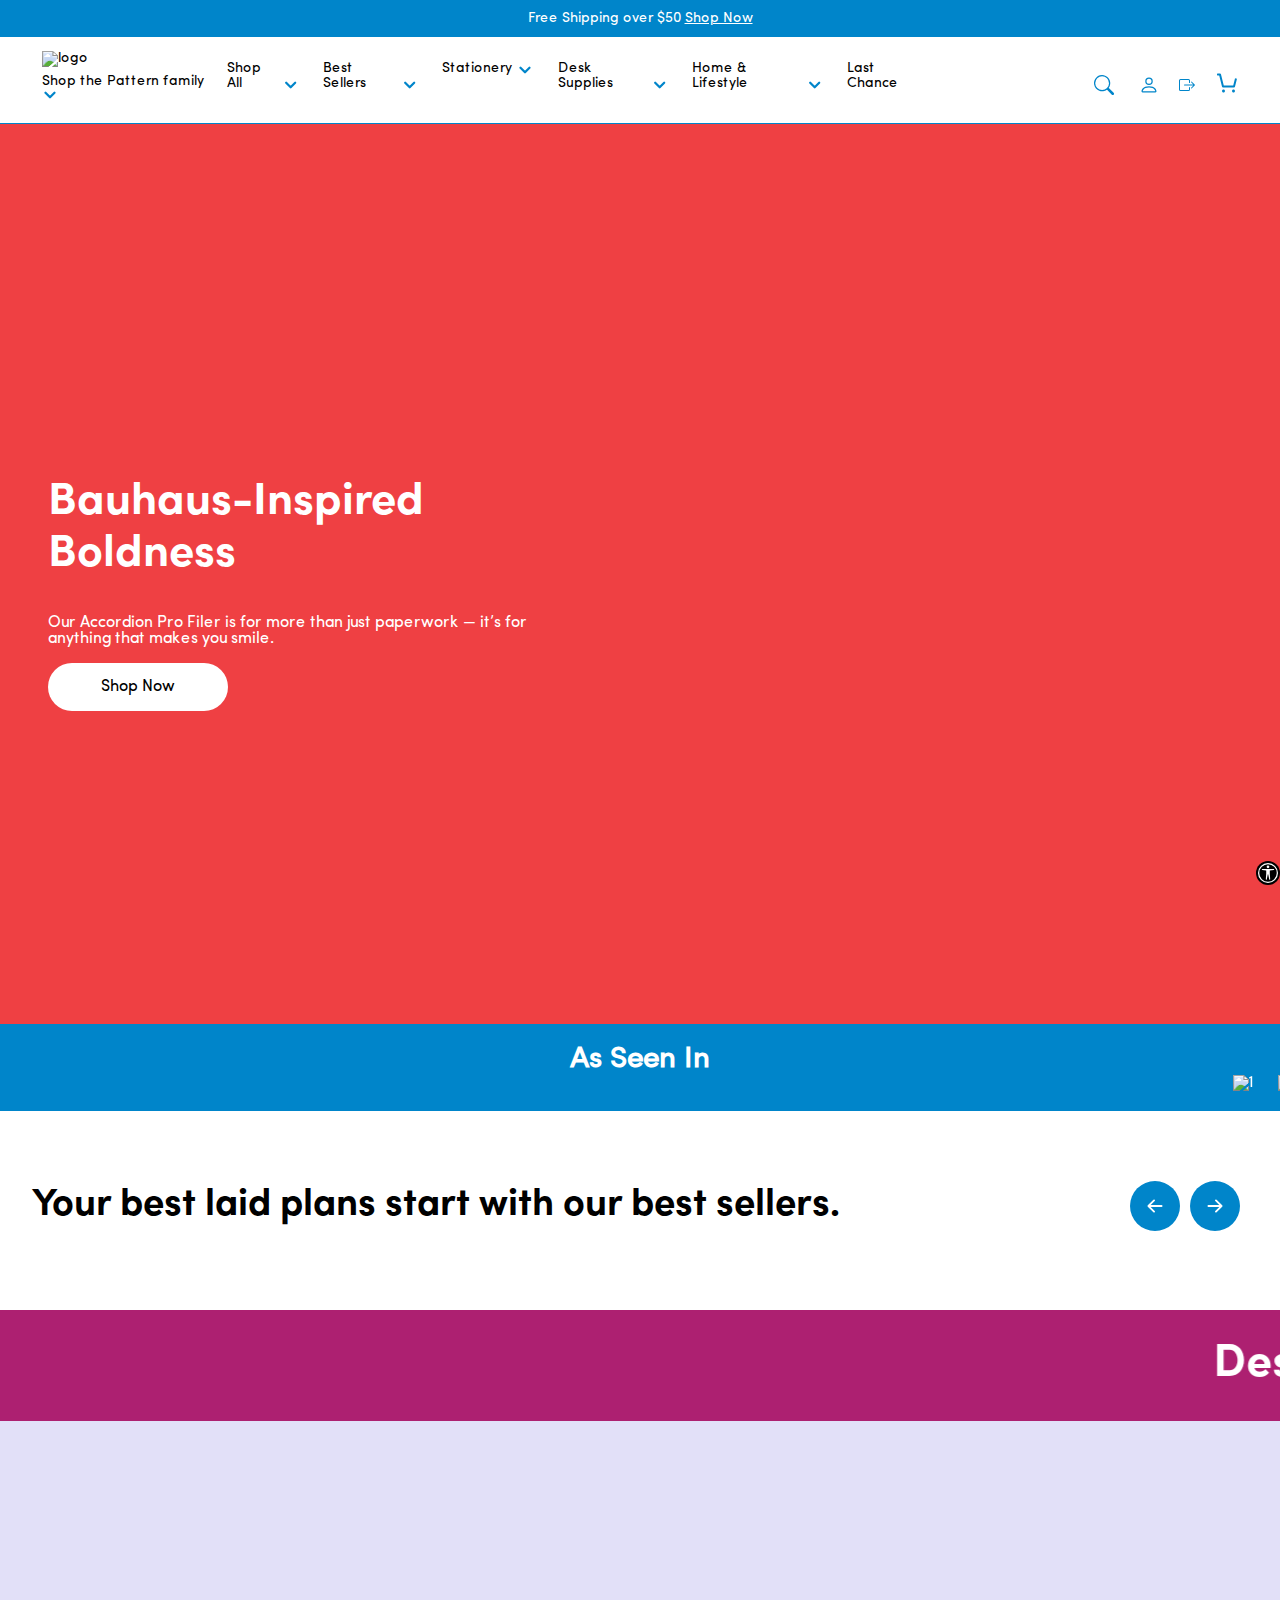
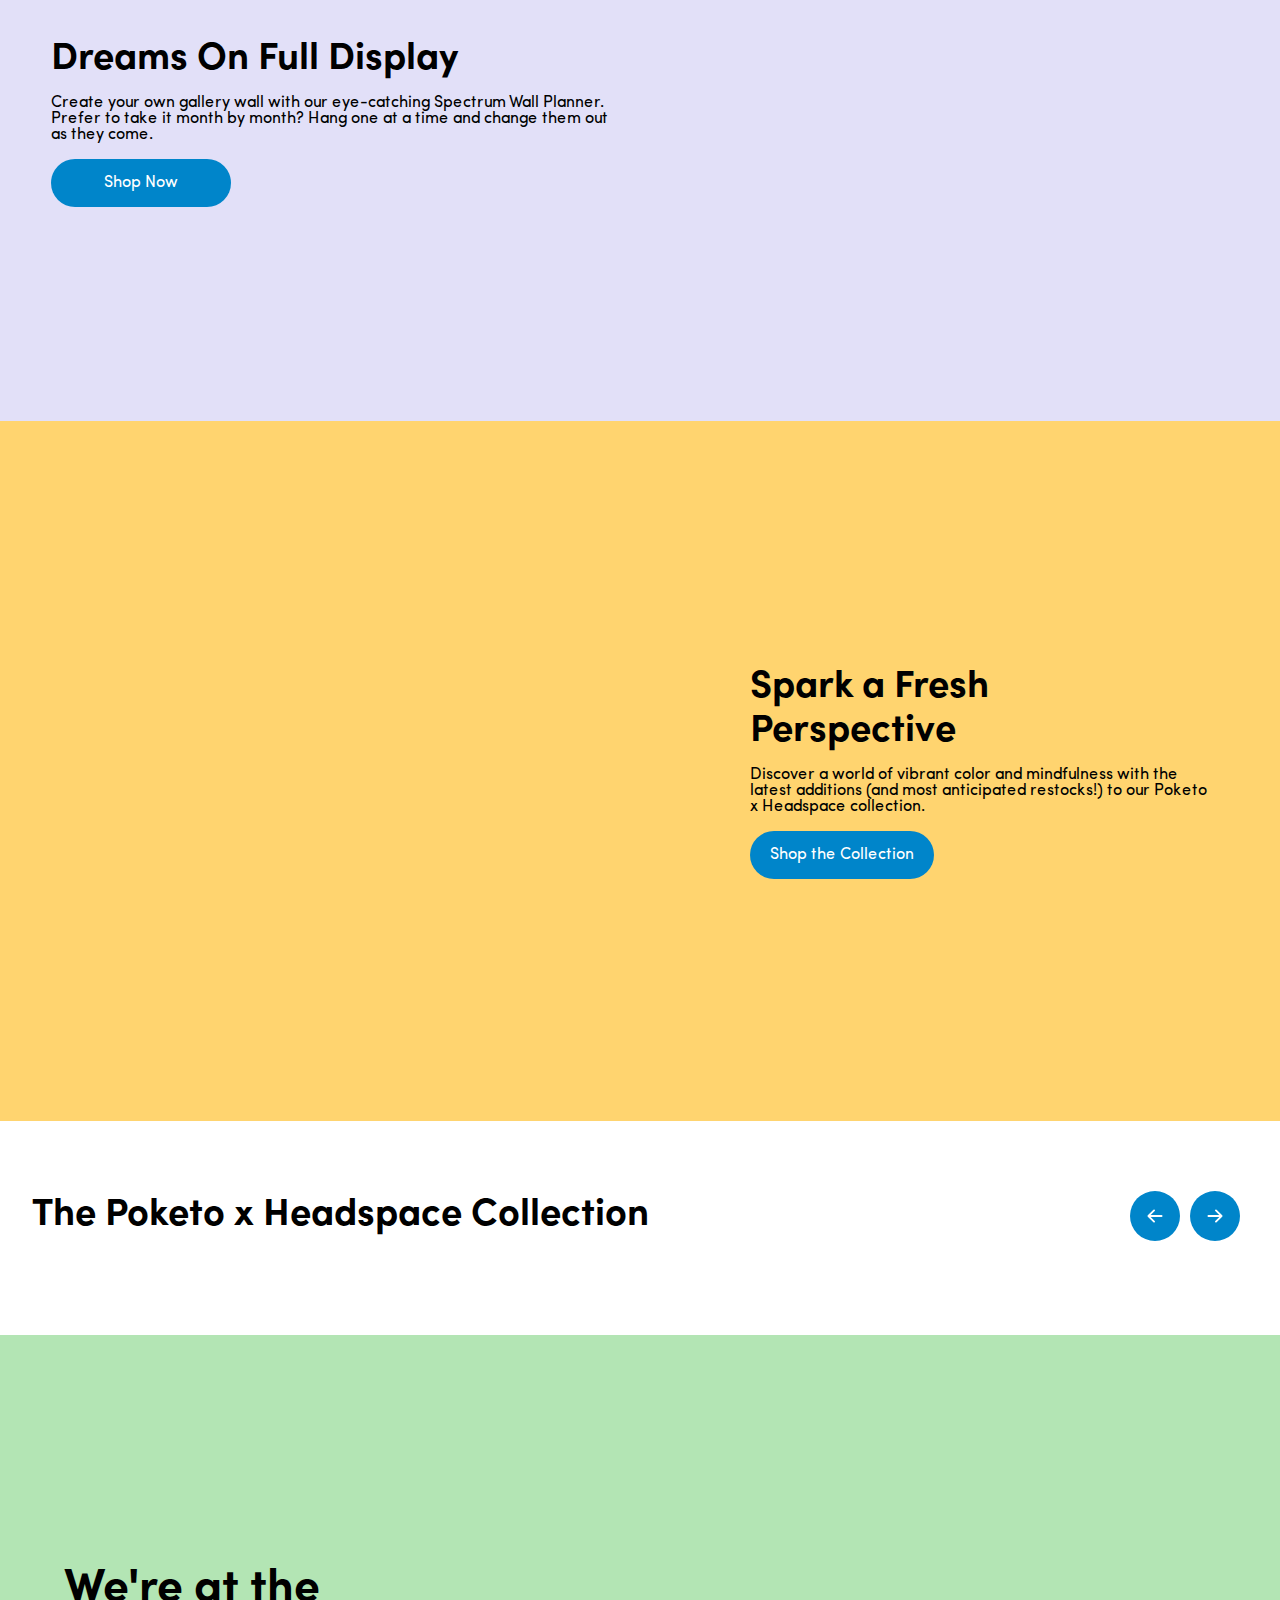
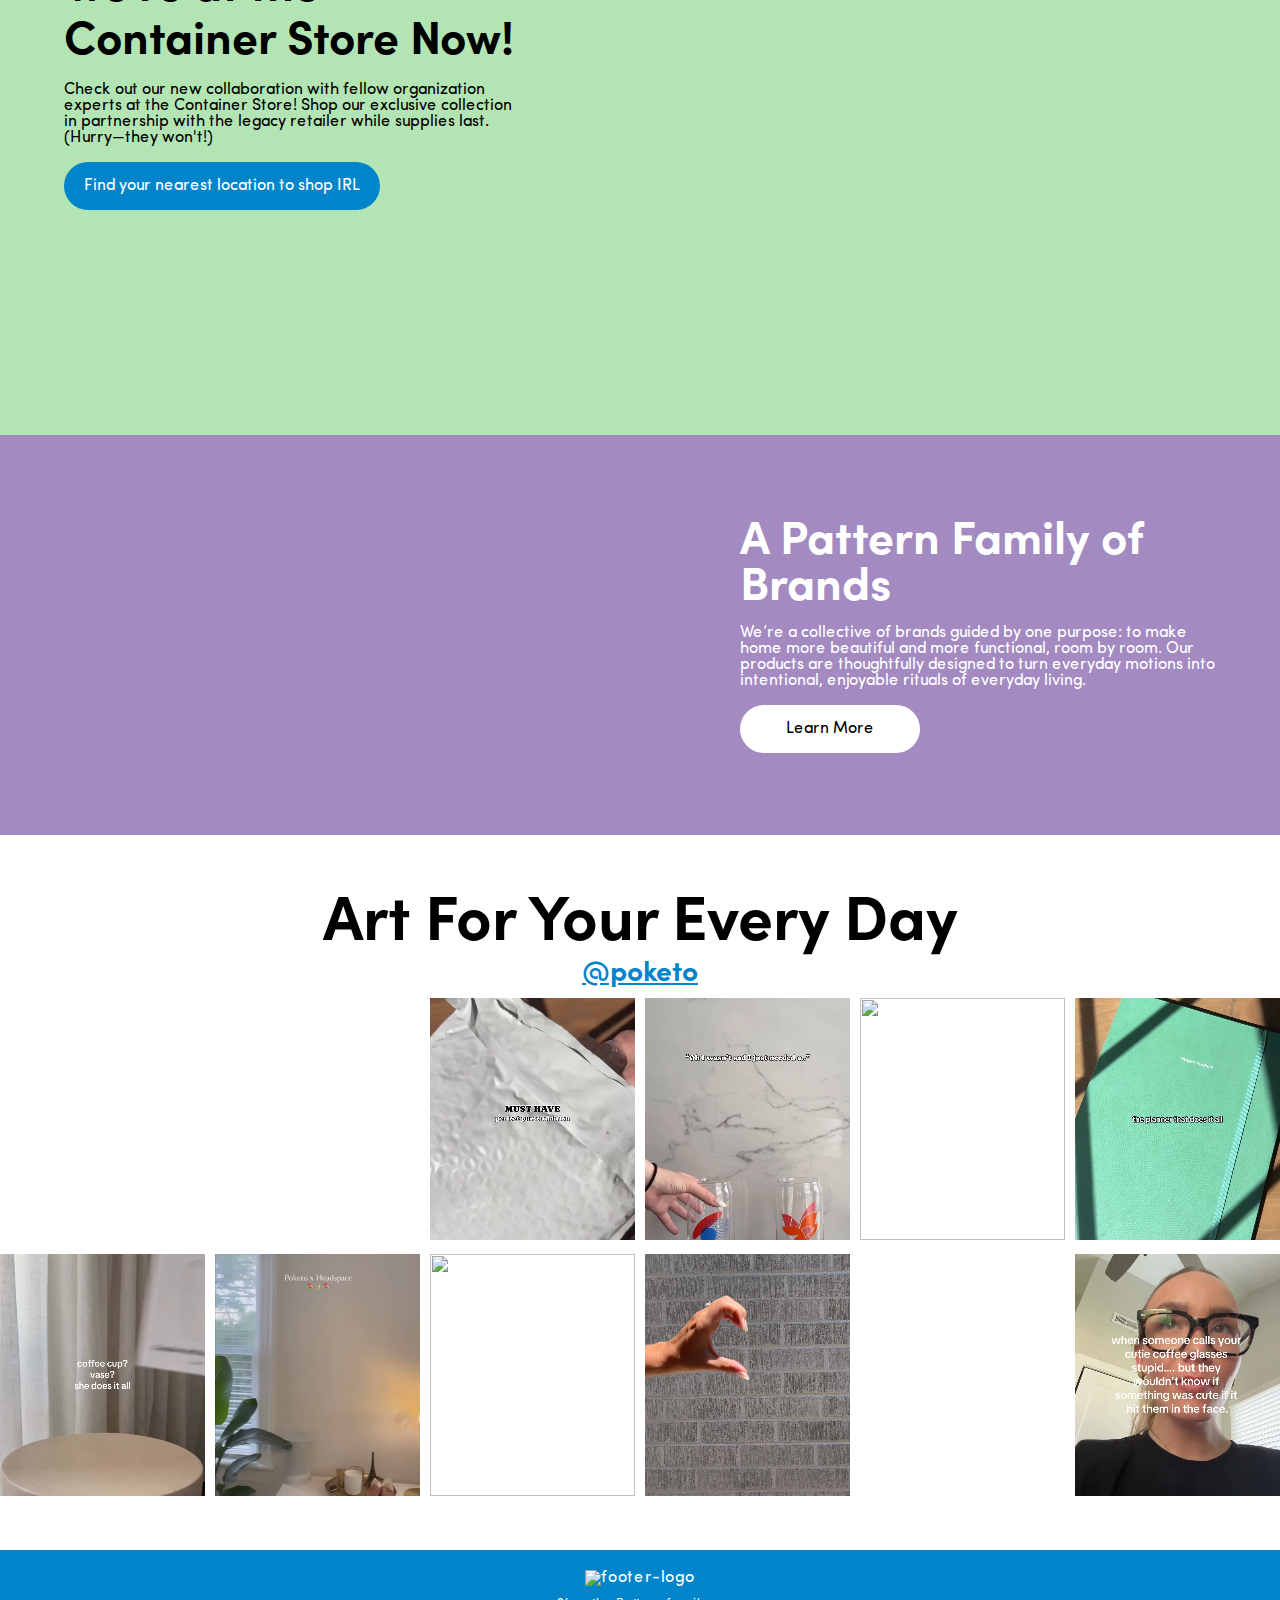
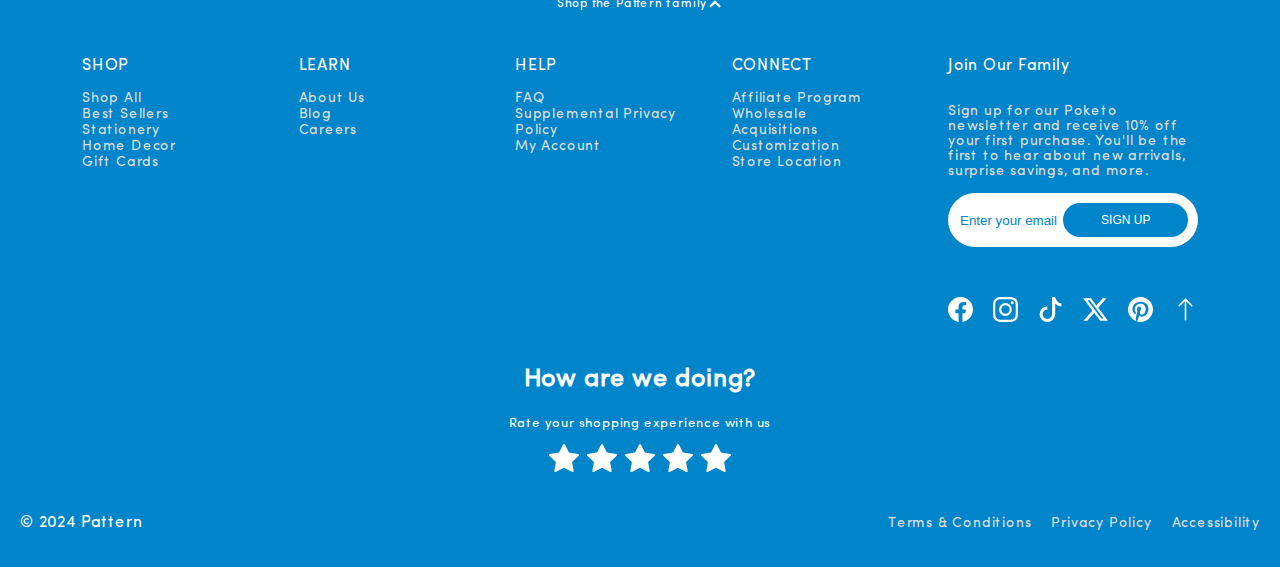
==== commit 22dc9343: "arranged files in folders" ====
--- a/index.html
+++ b/index.html
@@ -11,8 +11,8 @@
     <link href="https://fonts.googleapis.com/css2?family=Lora:ital,wght@0,400..700;1,400..700&family=Montserrat:ital,wght@0,100..900;1,100..900&family=Signika:wght@300..700&display=swap" rel="stylesheet" />
     <link href="https://fonts.googleapis.com/css2?family=Sofia+Sans:ital,wght@0,1..1000;1,1..1000&display=swap" rel="stylesheet">
     <!-- Include your css links or google fonts here -->
-    <link rel="stylesheet" href="nav.css" />
-    <link rel="stylesheet" href="index.css">
+    <link rel="stylesheet" href="css/nav.css" />
+    <link rel="stylesheet" href="css/index.css">
     <!-- ... -->
     <!-- <script src="https://code.jquery.com/jquery-3.7.1.min.js" integrity="sha256-/JqT3SQfawRcv/BIHPThkBvs0OEvtFFmqPF/lYI/Cxo=" crossorigin="anonymous"></script> -->
 </head>
@@ -950,11 +950,11 @@
 
     <script src="https://code.jquery.com/jquery-3.7.1.min.js" integrity="sha256-/JqT3SQfawRcv/BIHPThkBvs0OEvtFFmqPF/lYI/Cxo=" crossorigin="anonymous"></script>
     <script type="text/javascript" src="https://cdn.jsdelivr.net/npm/slick-carousel@1.8.1/slick/slick.min.js"></script>
-    <script src="nav.js "></script>
+    <script src="js/nav.js "></script>
     <!-- Include your other js scripts here -->
     <!-- DONT INCLUDE JQUERY SCRIPT, ALREADY AT THE TOP-->
 
-    <script src="index.js"></script>
+    <script src="js/index.js"></script>
     <!-- ... -->
 </body>
 
--- a/css/nav.css
+++ b/css/nav.css
@@ -0,0 +1,599 @@
+html {
+  scroll-behavior: smooth;
+}
+
+body {
+  margin: 0;
+  padding: 0;
+  box-sizing: border-box;
+  font-family: system-ui, -apple-system, BlinkMacSystemFont, "Segoe UI", Roboto,
+    Oxygen, Ubuntu, Cantarell, "Open Sans", "Helvetica Neue", sans-serif;
+    font-family: sofia proRegular;
+}
+
+@font-face {
+  font-family: cardiz;
+  src: url(../fonts/cadiz-regular.woff2);
+}
+
+@font-face {
+  font-family: sofia proRegular;
+  src: url(../fonts/SofiaProRegular.woff2);
+}
+
+
+@font-face {
+  font-family: sofia proBold;
+  src: url(../fonts/SofiaPro-Bold.woff2);
+}
+
+@font-face {
+  font-family: sofia proMedium;
+  src: url(../fonts/SofiaProMedium.woff2);
+}
+/* Common styles */
+
+.d-flex {
+  display: flex;
+}
+
+.d-grid {
+  display: grid;
+}
+
+.d-flex-col {
+  display: flex;
+  flex-direction: column;
+}
+
+.d-justify-center {
+  justify-content: center;
+}
+
+.d-justify-between {
+  justify-content: space-between;
+}
+
+.d-align-center {
+  align-items: center;
+}
+
+.d-gap-20 {
+  gap: 20px;
+}
+
+.d-gap-10 {
+  gap: 10px;
+}
+.d-display-none {
+  display: none;
+}
+/* Nav styles */
+
+.d-top-container {
+  background-color: #0085ca;
+  padding: 1px;
+  text-align: center;
+  color: white;
+  font-size: 14px;
+  font-weight: 500;
+}
+
+.d-top-container p{
+  margin: 10px 0;
+  font-family: sofia proRegular;
+}
+.d-fixed-nav {
+  padding: 10px;
+  padding-bottom: 0;
+  background: white;
+  z-index: 20;
+  font-size: 14px;
+  font-weight: 500;
+  position: relative;
+}
+
+.d-sticky-nav {
+  position: fixed;
+  top: 0;
+  width: 100%;
+}
+
+.d-sticky-nav + .content {
+  padding-top: 102px;
+}
+
+#d-fixed-container {
+  width: 95%;
+  margin: auto;
+  justify-content: space-between;
+}
+
+
+
+#d-shop-family{
+  margin-top: 7px;
+  font-family: sofia proRegular;
+}
+#logo-responsive, 
+#d-hamburger-menu, 
+#d-hamburger-menu-icon{
+  display: none;
+}
+
+#d-hamburger-menu-icon:hover{
+  cursor: pointer;
+}
+#logo:hover, #logo-responsive:hover{
+  cursor: pointer;
+}
+
+#d-hamburger-menu{
+background-color: white;
+padding: 0 25px;
+width: fit-content;
+position: fixed;
+left: -100%;
+overflow-y: scroll;
+z-index: 50;
+height: 80vh;
+}
+
+#d-hamburger-menu ul{
+  padding: 0;
+  list-style: none;
+}
+#d-hamburger-menu ul a{
+  color: black;
+  text-decoration: none;
+  font-size: 20px;
+  font-weight: bold;
+}
+#d-nav-links {
+  list-style: none;
+  padding-left: 8px;
+  margin-bottom: 32px;
+  font-family: sofia proRegular;
+  gap: 25px;
+}
+
+#d-nav-links a {
+  color: black;
+  text-decoration: none;
+  display: flex;
+  align-items: end;
+  gap: 5px;
+}
+
+#d-nav-links a:hover {
+  color: rgb(63, 63, 63);
+}
+
+#d-left-nav {
+  justify-content: space-between;
+  width: 74%;
+}
+
+#d-right-nav {
+  justify-content: space-between;
+  color: #0085ca;
+}
+#d-right-nav svg:hover {
+  cursor: pointer;
+  opacity: 0.8;
+}
+.bi-chevron-down {
+  color: #0085ca;
+}
+#d-cart-nav{
+  position: relative;
+   width: fit-content; 
+   color: black;
+  }
+
+  #d-cart-items-num{
+    position: absolute; 
+    right: 7px; 
+    top: -3px; 
+    font-size: 11px;
+  }
+
+
+#d-cart-modal{
+  display: none;
+  position: fixed;
+  z-index: 50;
+  top: 0;
+  width: 100%;
+  height: 100%;
+  overflow: auto;
+  background-color: rgba(0, 0, 0, 0.4);
+  justify-content: end;
+  color: black;
+  letter-spacing: 0.1px;
+ }
+
+#d-cart-info{
+  background-color: white;
+  padding: 0 25px;
+  width: 500px;
+  height: 100vh;
+  position: relative;
+  left: 100%;
+  justify-content: space-around;
+  z-index: 999;
+  /* left: 0; */
+}
+
+.d-AddBtn-cart{
+  border: 1px solid #0085ca;
+  padding: 10px 15px;
+  background-color: transparent;
+  border-radius: 5px;
+  -webkit-border-radius: 5px;
+  -moz-border-radius: 5px;
+  -ms-border-radius: 5px;
+  -o-border-radius: 5px;
+}
+
+.bi-plus:hover, 
+.bi-dash:hover{
+  cursor: pointer;
+}
+
+
+.bi-trash3:hover{
+  cursor: pointer;
+}
+.d-selected-color {
+  border: 1px solid #0085CA;
+}
+
+
+.d-AddBtn-cart:hover{
+cursor: pointer;
+}
+.d-title-item,
+.d-chosenColor-item,
+.d-price-item{
+  margin: 0;
+}
+
+.d-title-item,
+.d-price-item{
+  font-weight: 500;
+}
+.d-chosenColor-item{
+  font-size: 14px;
+}
+
+#d-close-cart:hover{
+cursor: pointer;
+}
+
+#d-cart-header{
+  justify-content: space-between;
+}
+#d-cart-info svg{
+  color: #0085ca;
+}
+
+#d-cart-hr{
+  height: 8px;
+   border-radius: 30px; 
+   background-color: #0085ca; 
+   border: none;
+}
+
+#d-cart-contents{
+  height: 30vh;
+  overflow-y: auto;
+}
+
+.d-cart-contents-empty{
+  height: 55vh;
+}
+
+#d-price{
+  font-weight: bold;
+}
+
+#d-checkout-btn{
+  background-color: #0085ca;
+  border: none;
+  padding: 20px 0;
+  color: white;
+  border-radius: 30px;
+  -webkit-border-radius: 30px;
+  -moz-border-radius: 30px;
+  -ms-border-radius: 30px;
+  -o-border-radius: 30px;
+}
+#d-checkout-btn:hover{
+  cursor: pointer;
+}
+#d-payment-options{
+  margin-top: 20px;
+}
+
+.d-cart-item-desc{
+  grid-template-columns: 2fr 1fr;
+  margin: 30px 0;
+  padding: 0 20px;
+}
+.d-cart-item-desc-left{
+  justify-content: space-between;
+  align-items: end;
+}
+#d-add-remove-num{
+  border: 1px solid #0085ca;
+  border-radius: 30px;
+  -webkit-border-radius: 30px;
+  -moz-border-radius: 30px;
+  -ms-border-radius: 30px;
+  -o-border-radius: 30px;
+  width: 100px;
+    padding: 10px 0;
+
+}
+
+.d-amt-items{
+  width: 30px; 
+  border: none; 
+  text-align: center;
+}
+
+#d-cart-bottom {
+  padding: 50px 0;
+}
+
+#d-nav-dropdown-menu-container {
+  position: absolute;
+  width: 100%;
+  background-color: white;
+  right: 0;
+  left: 0;
+  font-family: sofia proRegular;
+}
+
+#d-nav-dropdown-menu {
+  grid-template-columns: repeat(4, 1fr);
+  grid-template-rows: 1fr;
+  width: 90%;
+  margin: auto;
+  font-family: "Montserrat", sans-serif;
+  font-optical-sizing: auto;
+  font-style: normal;
+  background-color: white;
+}
+
+#d-dropdown-shopall-nav {
+  align-self: start;
+}
+
+#d-dropdown-shopall-nav ul {
+  list-style: none;
+  padding: 0;
+  font-family: sofia proBold;
+}
+
+#d-dropdown-shopall-nav ul a {
+  text-decoration: none;
+  color: black;
+  font-size: 28px;
+  font-weight: bold;
+}
+
+#d-dropdown-shopall-nav ul a:hover {
+  color: rgb(63, 63, 63);
+}
+
+.d-dropdown-min-links:hover {
+  text-decoration: underline;
+  cursor: pointer;
+  color: rgb(63, 63, 63);
+}
+
+.d-fixed-bottom {
+  position: fixed;
+  bottom: 15px;
+}
+
+.d-fixed-bottom:hover {
+  cursor: pointer;
+}
+
+.d-fixed-bottom-accessibility {
+  right: 0;
+  background-color: black;
+  border-radius: 50%;
+  -webkit-border-radius: 50%;
+  -moz-border-radius: 50%;
+  -ms-border-radius: 50%;
+  -o-border-radius: 50%;
+  color: white;
+  padding: 2px;
+}
+/* footer styles */
+
+footer {
+  background-color: #0085ca;
+  color: white;
+  padding: 20px;
+  font-family: sofia proRegular;
+  font-optical-sizing: auto;
+  font-style: normal;
+  font-variation-settings: "GRAD" 0;
+/* width: fit-content; */
+  letter-spacing: 0.8px;
+}
+
+footer ul {
+  list-style: none;
+  padding: 0;
+}
+
+footer ul a {
+  color: #dedede;
+  text-decoration: none;
+  font-size: 14px;
+}
+
+footer ul a:hover {
+  color: white;
+}
+.d-footer-top {
+  text-align: center;
+}
+
+.d-footer-top p {
+  font-size: 12px;
+  font-weight: 300;
+}
+
+.d-footer-top p:hover {
+  cursor: pointer;
+  color: #dedede;
+}
+
+.d-footer-links {
+  grid-template-columns: repeat(5, 1fr);
+  width: 90%;
+  margin: auto;
+  justify-content: space-evenly;
+}
+
+.d-footer-links p {
+  font-weight: 200;
+}
+
+.d-footer-input {
+  background-color: white;
+  padding: 10px;
+  border-radius: 30px;
+  -webkit-border-radius: 30px;
+  -moz-border-radius: 30px;
+  -ms-border-radius: 30px;
+  -o-border-radius: 30px;
+  justify-content: space-between;
+  margin-bottom: 50px;
+}
+
+.d-footer-input input {
+  border: none;
+  color: blue;
+  width: 100%;
+}
+
+.d-footer-input input::placeholder {
+  color: #0085ca;
+}
+
+.d-footer-input input:focus {
+  outline: none;
+}
+
+.d-footer-input button {
+  background-color: #0085ca;
+  color: white;
+  border: none;
+  padding: 10px 9%;
+  border-radius: 30px;
+  -webkit-border-radius: 30px;
+  -moz-border-radius: 30px;
+  -ms-border-radius: 30px;
+  -o-border-radius: 30px;
+  font-size: 12px;
+  width: 100%;
+}
+
+.d-footer-input button:hover {
+  cursor: pointer;
+}
+
+.d-footer-socials svg:hover {
+  cursor: pointer;
+  color: #dedede;
+}
+.d-footer-rating {
+  text-align: center;
+  font-size: 25px;
+}
+
+.d-footer-rating svg:hover {
+  cursor: pointer;
+}
+
+.d-stars{
+    color: #dea439;
+}
+#d-variantSelection{
+  margin: 0;
+}
+.d-selectedProductSize{
+  padding: 5px;
+  border-radius: 15px;
+  margin: 10px 0;
+}
+.d-selectedProductSize:hover{
+  cursor: pointer;
+}
+.sizeOuter-border{
+  border: 1px solid black;
+}
+/* media queries */
+@media  screen and (max-width: 1024px) and (min-width: 768px) {
+  .d-footer-links {
+    grid-template-columns:  repeat(3, 1fr);
+    justify-items: center;
+    text-align: center;
+  }
+
+  #d-left-nav, #d-nav-links{
+    display: none;
+  }
+  #logo{
+    display: none;
+  }
+  #logo-responsive, 
+  #d-hamburger-menu,
+  #d-hamburger-menu-icon{
+    display: flex;
+  }
+  .bi-search, .bi-person{
+    display: none;
+  }
+  #d-cart-info{
+    padding: 5px;
+    /* height: fit-content; */
+  }
+}
+@media  screen and (max-width: 768px) {
+  .d-footer-links {
+    grid-template-columns:  1fr;
+    justify-items: center;
+    text-align: center;
+  }
+
+  #d-left-nav, #d-nav-links{
+    display: none;
+  }
+  #logo{
+    display: none;
+  }
+  #logo-responsive, 
+  #d-hamburger-menu,
+  #d-hamburger-menu-icon{
+    display: flex;
+  }
+  .bi-search, .bi-person{
+    display: none;
+  }
+  #d-cart-info{
+    padding: 5px;
+    /* height: fit-content; */
+  }
+  .d-cart-stars-rating svg{
+    display: none;
+  }
+}--- a/css/index.css
+++ b/css/index.css
@@ -0,0 +1,564 @@
+@font-face {
+    font-family: cardiz;
+    src: url(../fonts/cadiz-regular.woff2);
+}
+
+@font-face {
+    font-family: sofia proBold;
+    src: url(../fonts/SofiaPro-Bold.woff2);
+}
+
+@font-face {
+    font-family: sofia proMedium;
+    src: url(../fonts/SofiaProMedium.woff2);
+}
+
+#d-hero-slider {
+    grid-template-columns: repeat(2, 1fr);
+    height: 100vh;
+    background-color: #EF4043;
+    color: white;
+}
+
+.d-hero-items {
+    align-items: start;
+}
+
+#d-hero-items-txt {
+    width: 85%;
+    margin: auto;
+}
+
+#d-hero-items-txt h2 {
+    font-family: sofia proBold;
+}
+
+#d-hero-items-txt p {
+    font-family: sofia proRegular;
+}
+
+#d-hero-items-txt button,
+.d-hero2-grid button,
+.d-hero3-grid button,
+.d-hero4-grid button,
+.d-hero5-grid button {
+    font-size: 16px;
+    border: none;
+    padding: 16px 20px;
+    border-radius: 49px;
+    /* width: 40%; */
+    min-width: 180px;
+    font-family: sofia proRegular;
+    background-color: #0085CA;
+    color: white;
+    -webkit-border-radius: 49px;
+    -moz-border-radius: 49px;
+    -ms-border-radius: 49px;
+    -o-border-radius: 49px;
+}
+
+#d-hero-items-txt button {
+    background-color: white;
+    color: black;
+}
+
+#d-hero-items-txt button:hover {
+    cursor: pointer;
+    background-color: #FBCACB;
+}
+
+#d-hero-items-img {
+    background-image: url('https://www.poketo.com/cdn/shop/files/pk_5050_hero_vibrant_binder_clips.webp?v=1719483839&width=1070');
+    background-position: center;
+    background-repeat: no-repeat;
+    background-size: cover;
+}
+
+#d-marquee {
+    background-color: #0085CA;
+    color: white;
+    padding: 20px 0;
+}
+
+#d-marquee h2 {
+    text-align: center;
+    margin: 0;
+    font-size: 30px;
+}
+
+#d-marquee2 {
+    background-color: #AD2071;
+    color: white;
+    font-size: 30px;
+}
+
+#d-marquee2 h1 {
+    font-family: sofia proBold;
+    font-size: 46px;
+    margin: 0;
+    padding: 25px 0;
+}
+
+#d-marquee img {
+    margin-left: 20px;
+}
+
+#d-hero2 {
+    background-color: #E2E0F8;
+}
+
+#d-hero3 {
+    background-color: #FFD46F;
+}
+
+#d-hero4 {
+    background-color: #B3E5B4;
+}
+
+#d-hero5 {
+    background-color: #A38AC1;
+    color: white;
+}
+
+.d-hero2-5-txt {
+    /* width: 80%; */
+    margin: auto;
+}
+
+.d-hero2-5-txt h1 {
+    /* width: 80%; */
+    margin: 0;
+    font-family: sofia proBold;
+}
+
+.d-hero2-5-txt p {
+    font-family: sofia proRegular;
+}
+
+.d-hero2-grid,
+.d-hero3-grid,
+.d-hero4-grid,
+.d-hero5-grid {
+    grid-template-columns: repeat(2, 1fr);
+    grid-template-rows: 1fr;
+    width: 90%;
+    margin: auto;
+    padding: 50px 0;
+}
+
+.d-hero2-grid {
+    gap: 50px;
+    width: 92%;
+}
+
+.d-hero5-grid {
+    padding: 0;
+    gap: 50px;
+}
+
+.d-hero2-grid h1,
+.d-hero3-grid h1,
+.d-hero4-grid h1,
+.d-hero5-grid h1 {
+    font-size: 38px;
+}
+
+.d-hero4-grid h1 {
+    font-size: 46px;
+    /* font-weight: 800; */
+}
+
+.d-hero5-grid h1 {
+    font-size: 46px;
+    line-height: 46px;
+}
+
+.d-hero5-grid p {
+    width: 102%;
+}
+
+#d-new-pres {
+    margin-left: 100px;
+}
+
+#d-pattern-family {
+    padding: 0 0 0 40px;
+    margin-left: 35px;
+}
+
+.d-hero5-grid button {
+    background-color: white;
+    color: black;
+}
+
+.d-hero2-grid button:hover,
+.d-hero3-grid button:hover,
+.d-hero4-grid button:hover {
+    background-color: #3F9ED7;
+    cursor: pointer;
+}
+
+.d-hero5-grid button:hover {
+    background-color: #E5DEEE;
+    cursor: pointer;
+}
+
+#d-hero2-img,
+#d-hero3-img,
+#d-hero4-img,
+#d-hero5-img {
+    background-position: center;
+    background-repeat: no-repeat;
+    background-size: cover;
+    height: 600px;
+}
+
+#d-hero2-img {
+    height: 500px;
+}
+
+#d-hero2-img {
+    background-image: url('https://www.poketo.com/cdn/shop/files/pk_5050_6_4.webp?v=1717159237&width=1500');
+    border-radius: 17px;
+}
+
+#d-hero3-img {
+    background-image: url('https://www.poketo.com/cdn/shop/files/pk_m_home_bis_poketo_x_headspace.webp?v=1707924533&width=1500');
+}
+
+#d-hero4-img {
+    background-image: url('https://www.poketo.com/cdn/shop/files/pk_5050_store.webp?v=1708087342&width=1070');
+}
+
+#d-hero5-img {
+    background-image: url('https://www.poketo.com/cdn/shop/files/XPB-M-Home-5050-Media-PatternFamily-01-2x.jpg?v=1679056208&width=1070');
+    background-size: contain;
+    height: 400px;
+}
+
+
+/*slider slick */
+
+.d-slick-slider {
+    width: 95%;
+    margin: 0 auto;
+}
+
+.slick-next,
+.slick-prev {
+    top: -35px;
+    right: 0;
+    background-color: #0085CA;
+    border-radius: 50%;
+    width: 50px;
+    height: 50px;
+}
+.d-prev-arrow, 
+.d-next-arrow, 
+.d-prev-arrow2, 
+.d-next-arrow2{
+    background-color: #0085CA;
+    border-radius: 50%;
+    width: 50px;
+    height: 50px;
+    color: white;
+    position: absolute;
+}
+
+.d-prev-arrow:hover, 
+.d-next-arrow:hover,
+.d-prev-arrow2:hover, 
+.d-next-arrow2:hover{
+    cursor: pointer;
+}
+
+.d-next-arrow,.d-next-arrow2 {
+    right: 40px;
+}
+
+.d-prev-arrow, .d-prev-arrow2{
+    right: 100px;
+}
+
+.slick-prev {
+    left: 91%;
+}
+
+.slick-next:hover,
+.slick-prev:hover {
+    background-color: #0085CA !important;
+}
+
+.slick-prev:focus,
+.slick-next:focus,
+.slick-prev:active,
+.slick-next:active {
+    background-color: #0085CA;
+}
+
+.slick-prev:before,
+.slick-next:before {
+    content: '';
+    display: inline-block;
+    width: 10px;
+    height: 10px;
+    border-left: 2px solid white;
+    border-bottom: 2px solid white;
+    transform: rotate(45deg);
+}
+
+.slick-prev:before {
+    transform: rotate(45deg);
+    margin-left: 10px;
+}
+
+.slick-next:before {
+    transform: rotate(-135deg);
+    margin-right: 10px;
+}
+
+.d-slick-items {
+    grid-template-rows: 2fr 1fr;
+    min-height: 541px;
+}
+
+.d-product-selected-size div {
+    padding: 3px 7px;
+    border-radius: 20px;
+    font-size: 14px;
+    margin-top: 10px;
+}
+
+.d-selected-size {
+    border: 1px solid black;
+}
+
+.d-color-selection-outer {
+    border-radius: 50%;
+    padding: 2px;
+}
+
+.d-selected-color {
+    border: 1px solid #0085CA;
+}
+
+.d-color-selection {
+    width: 20px;
+    height: 20px;
+    border-radius: 50%;
+    padding: 1px;
+    background-position: center;
+    background-repeat: no-repeat;
+    background-size: cover;
+}
+
+.d-color-selection:hover {
+    cursor: pointer;
+}
+
+.d-product-colors {
+    margin-bottom: 10px;
+}
+
+.d-slider-product-item {
+    position: relative;
+    /* margin-right: 40px; */
+    background-position: center;
+    background-repeat: no-repeat;
+    background-size: cover;
+    height: 400px;
+    transition: .3s ease-in-out;
+    justify-content: center;
+    width: 95%;
+    margin: auto;
+}
+
+.d-slider-product-item:hover {
+    cursor: pointer;
+}
+
+.d-slider-product-desc {
+    width: 95%;
+}
+
+.d-addCart {
+    position: absolute;
+    bottom: 10px;
+    width: 90%;
+    border-radius: 30px;
+    border: none;
+    padding: 20px 0;
+    font-weight: 500;
+    font-size: 16px;
+    font-family: sofia proRegular;
+}
+
+.d-addCart:hover {
+    cursor: pointer;
+}
+
+.d-item-tag {
+    position: absolute;
+    top: 10px;
+    font-family: sofia proRegular;
+    font-optical-sizing: auto;
+    font-style: normal;
+    font-weight: 500;
+    font-size: 12px;
+    border-radius: 20px;
+    padding: 4px 8px;
+    left: 20px;
+    letter-spacing: 1.5px;
+    text-transform: uppercase;
+}
+
+.d-fixed-nav {
+    border-bottom: 1px solid #0085CA;
+}
+
+#d-first-slider,
+#d-second-slider {
+    margin-top: 70px;
+    position: relative;
+}
+
+#d-second-slider {
+    margin-bottom: 70px;
+}
+
+#d-first-slider h1,
+#d-second-slider h1 {
+    font-size: 38px;
+    width: 95%;
+    margin: auto;
+    padding-bottom: 30px;
+    font-family: sofia proBold;
+}
+
+.d-product-title-slider {
+    font-size: 20px;
+    font-weight: 500;
+    font-family: sofia proMedium;
+}
+
+.d-slider-product-rating,
+.d-slider-product-price, .d-discountedPriceValue {
+    font-family: sofia proRegular;
+    font-optical-sizing: auto;
+    font-style: normal;
+    font-weight: 500;
+    font-size: 14px;
+}
+
+.d-quantity-avail {
+    color: rgba(0, 0, 0, 0.76);
+}
+
+#d-insta-vids {
+    text-align: center;
+    margin: 50px 0;
+}
+
+#d-insta-vids h1 {
+    font-size: 62px;
+    /* font-weight: 600; */
+    margin: 0;
+    font-family: sofia proBold;
+}
+
+#d-insta-vids a {
+    color: rgb(0, 133, 202);
+    font-size: 28px;
+    /* font-weight: 600; */
+    font-family: sofia proBold;
+}
+
+#d-insta-vids-grid {
+    grid-template-columns: repeat(6, 1fr);
+    grid-template-rows: repeat(2, 1fr);
+    gap: 10px;
+    margin-top: 10px;
+}
+
+#d-insta-vids-grid div {
+    width: 100%;
+    height: auto;
+}
+
+#d-insta-vids-grid video,
+#d-insta-vids-grid img {
+    width: 100%;
+    height: 242px;
+    object-fit: cover;
+}
+
+
+/* media queries */
+
+@media screen and (max-width: 1024px) {
+    .slick-prev,
+    .slick-next {
+        display: none !important;
+    }
+}
+
+@media screen and (max-width: 1024px) and (min-width:786px) {
+    #d-insta-vids-grid {
+        grid-template-columns: repeat(3, 1fr);
+    }
+    #d-insta-vids-grid video,
+    #d-insta-vids-grid img {
+        height: 300px;
+        object-fit: cover;
+    }
+}
+
+@media screen and (max-width: 786px) {
+    #d-hero-items-txt button,
+    .d-hero2-grid button,
+    .d-hero3-grid button,
+    .d-hero4-grid button,
+    .d-hero5-grid button {
+        width: 100%;
+    }
+    #d-hero-slider {
+        grid-template-columns: 1fr;
+    }
+    .d-hero2-grid,
+    .d-hero3-grid,
+    .d-hero4-grid,
+    .d-hero5-grid {
+        grid-template-columns: 1fr;
+        grid-template-rows: 1fr;
+    }
+    #d-new-pres {
+        margin-left: 0;
+        ;
+    }
+    #d-pattern-family {
+        margin-left: 25px;
+        padding: 0;
+    }
+}
+
+@media screen and (max-width: 786px) and (min-width:425px) {
+    #d-insta-vids-grid {
+        grid-template-columns: 1fr 1fr;
+    }
+    #d-insta-vids-grid video,
+    #d-insta-vids-grid img {
+        height: 300px;
+        object-fit: cover;
+    }
+}
+
+@media screen and (max-width: 425px) {
+    #d-insta-vids-grid {
+        grid-template-columns: 1fr;
+    }
+    #d-insta-vids-grid video,
+    #d-insta-vids-grid img {
+        height: 300px;
+        object-fit: cover;
+    }
+}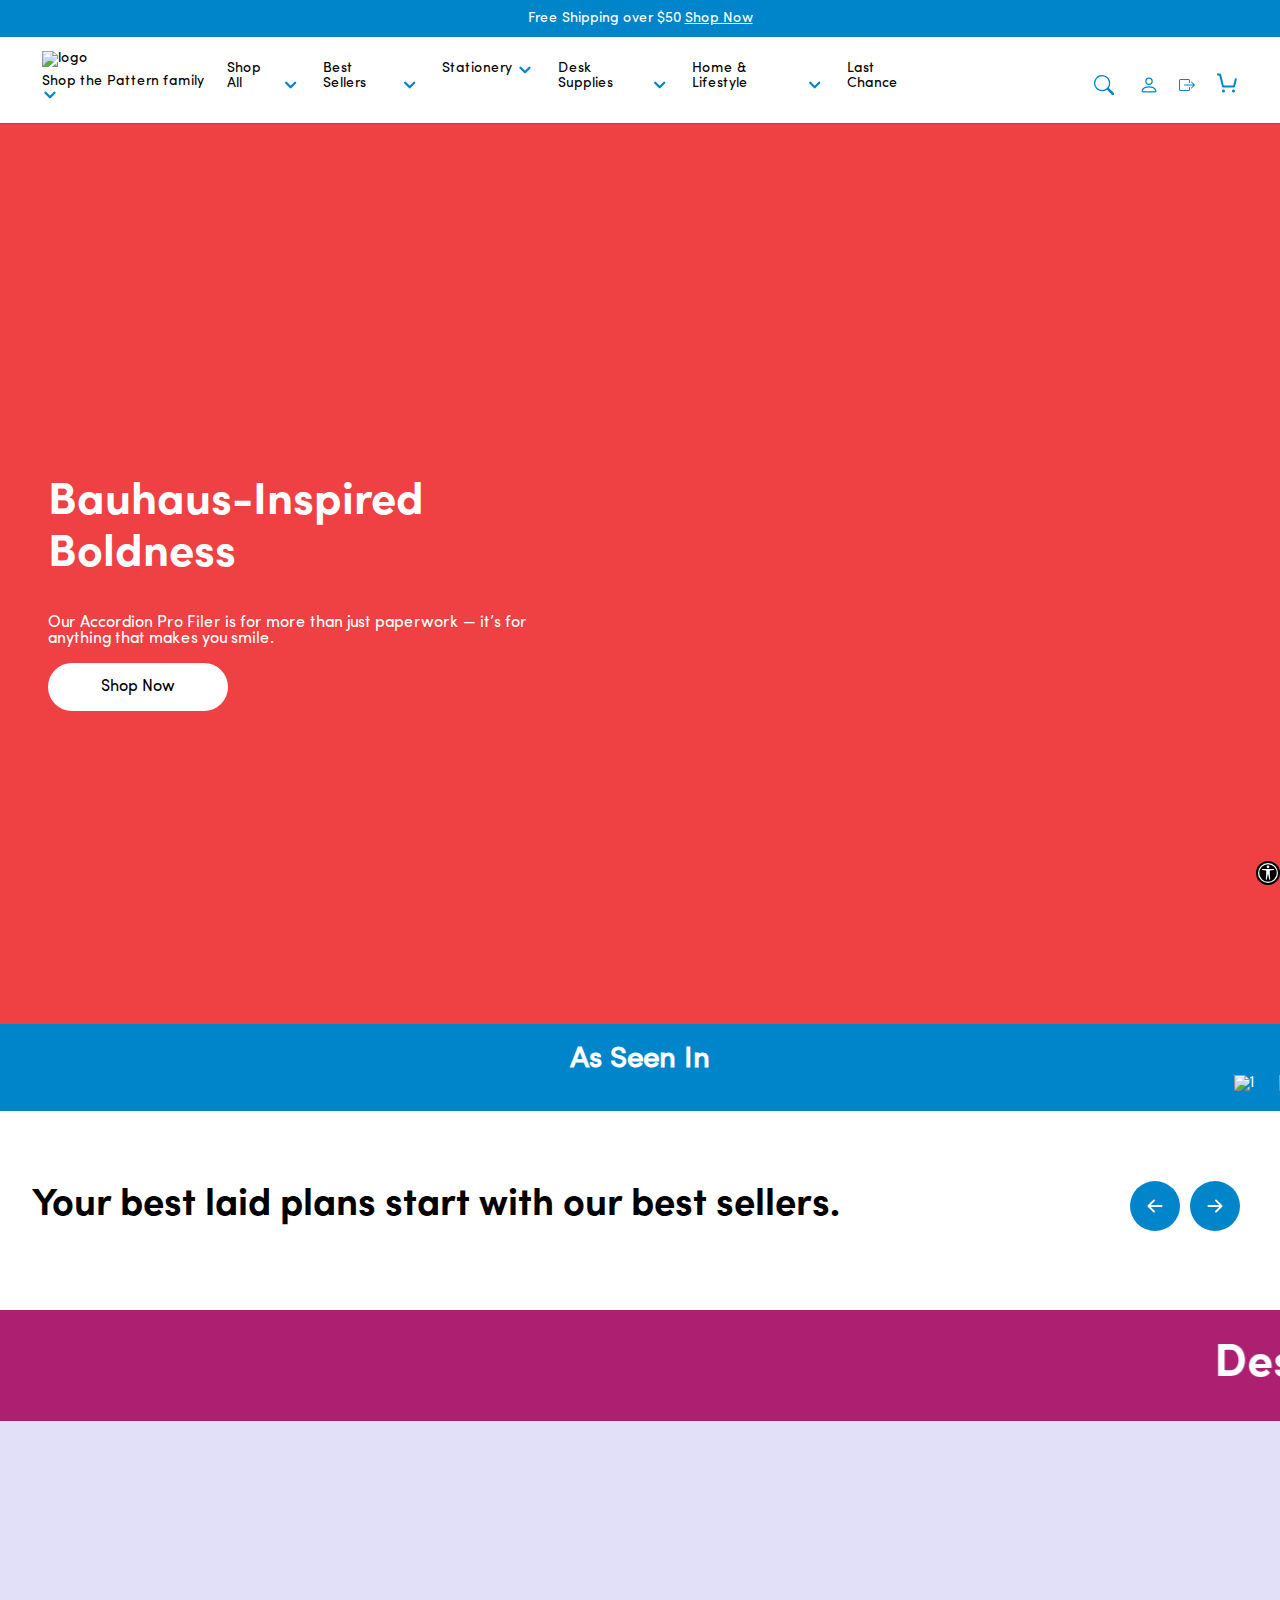
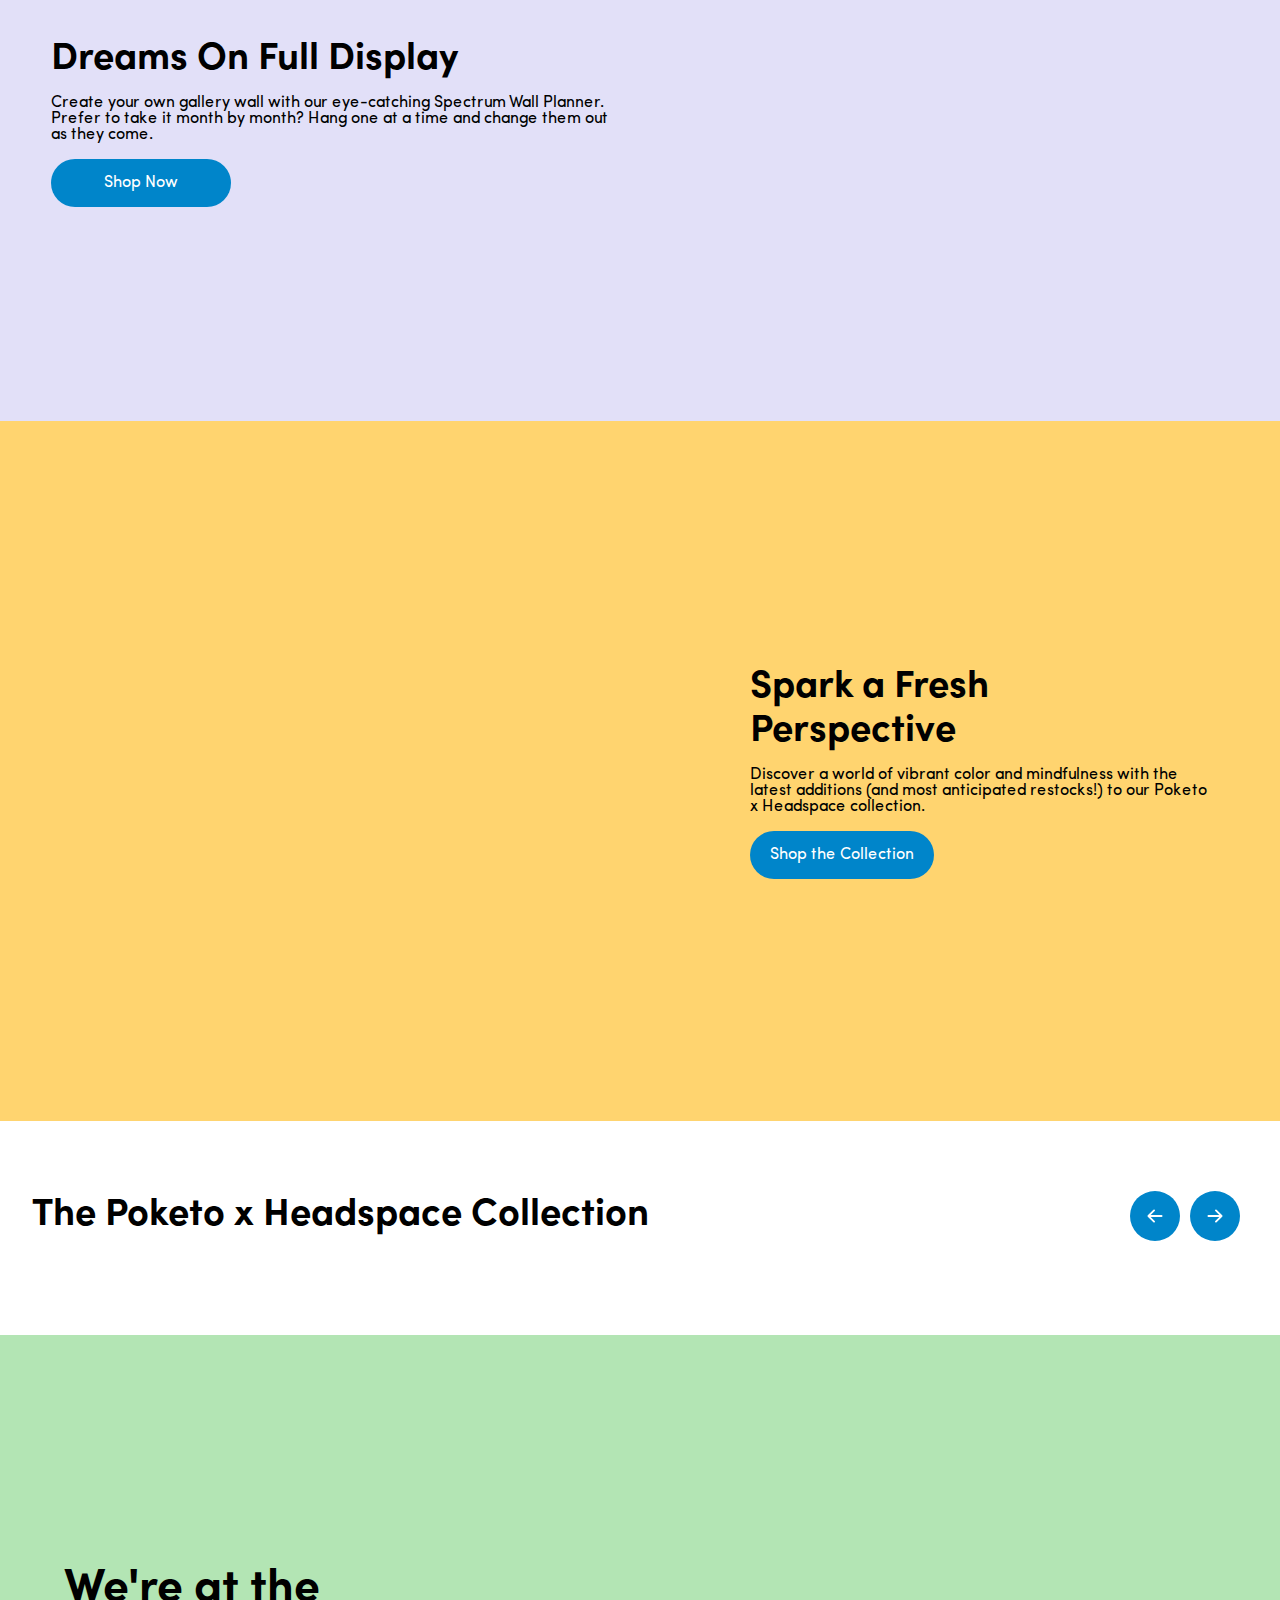
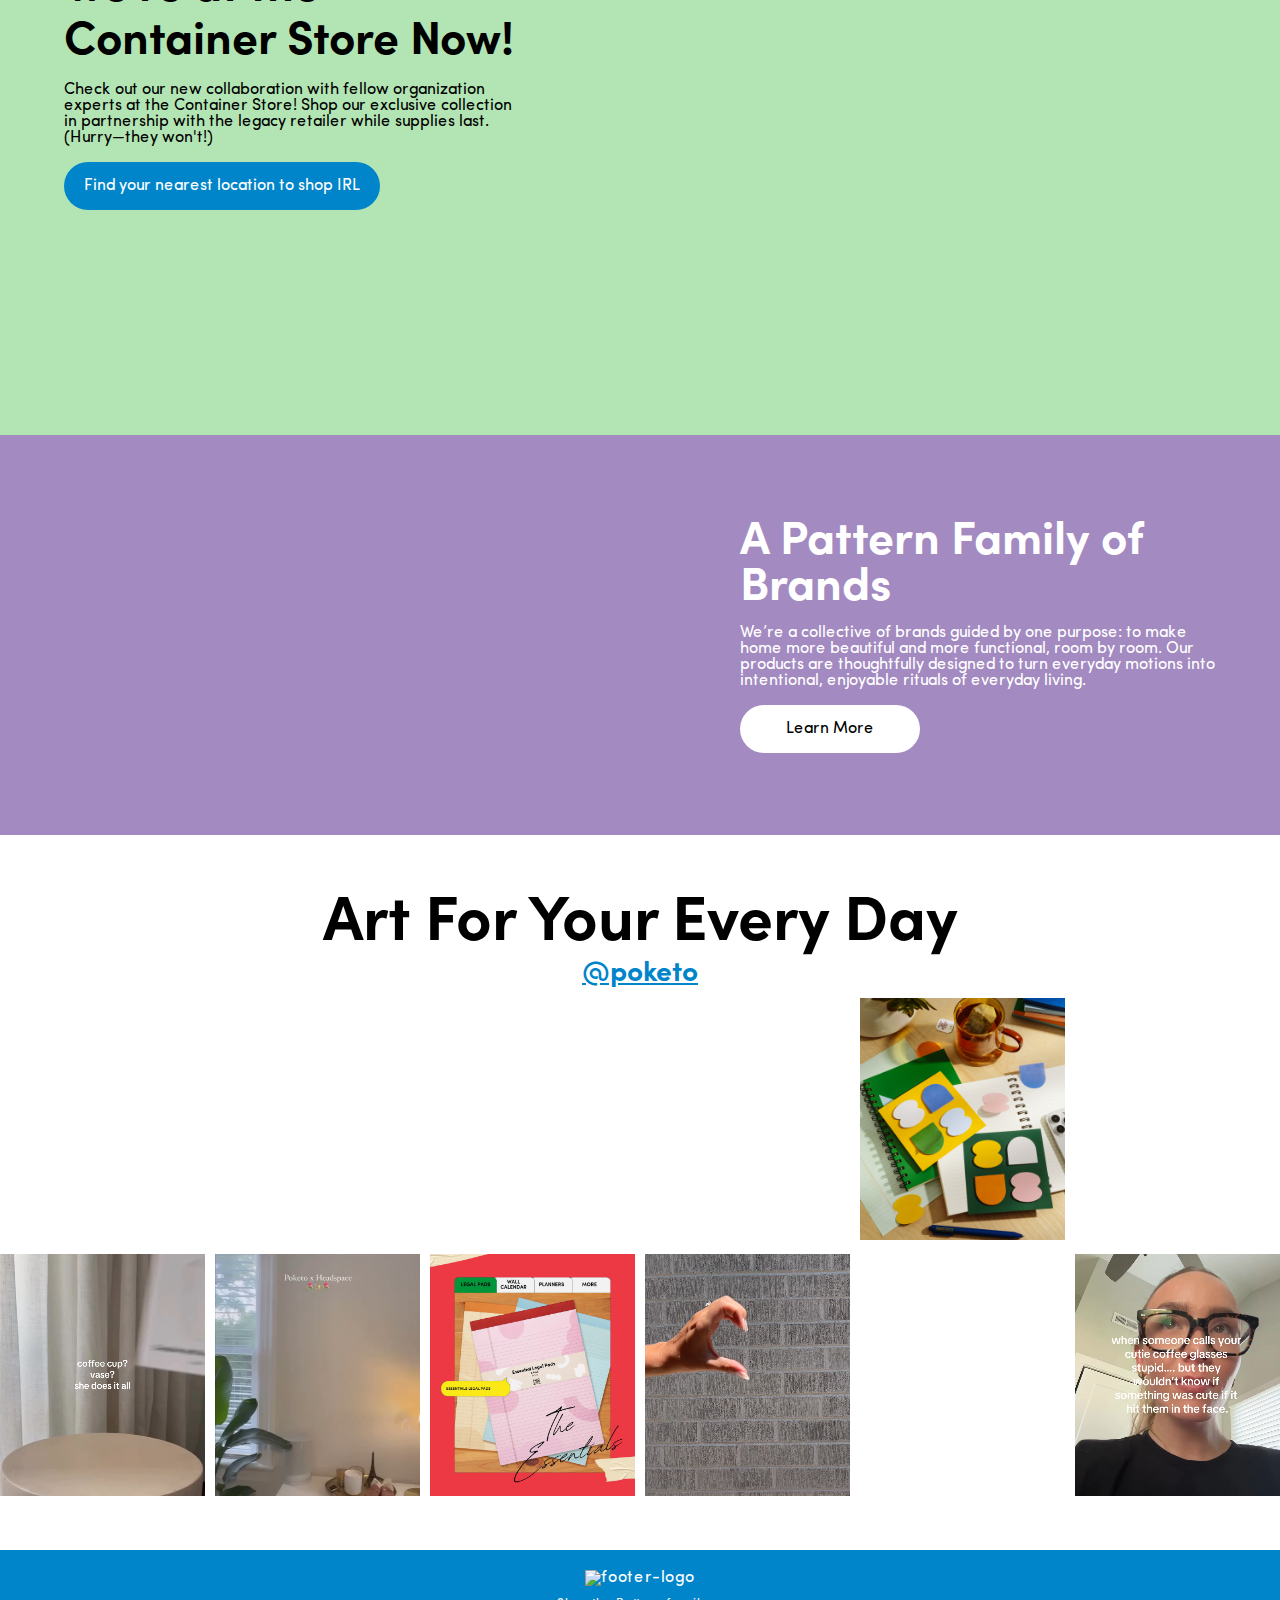
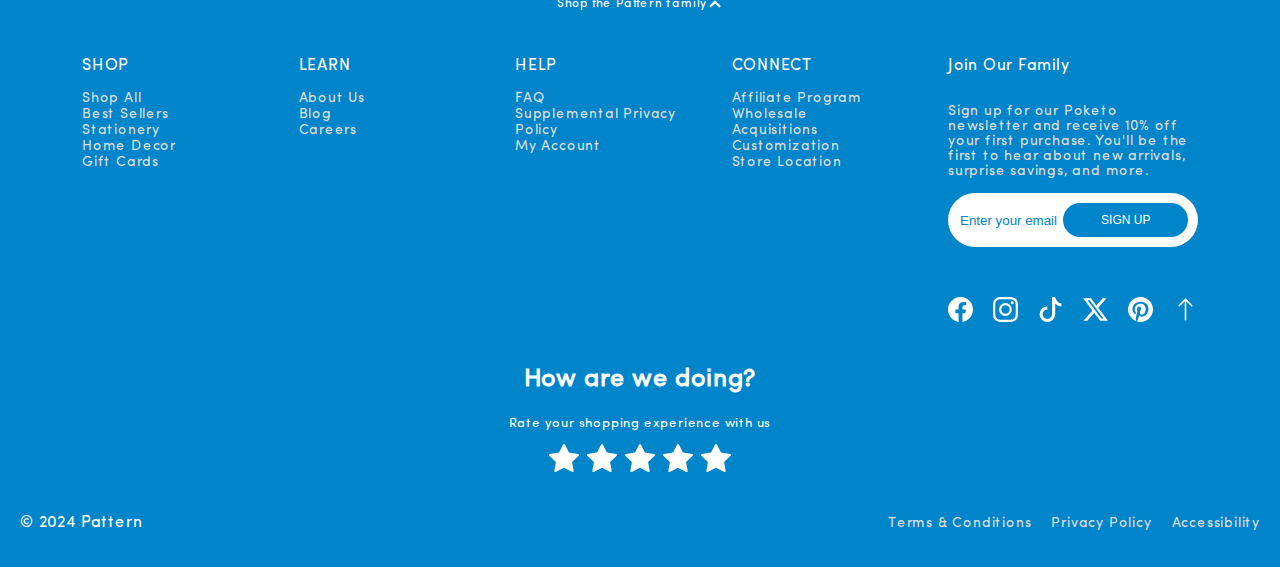
==== commit 4ebf7d05: "." ====
--- a/index.html
+++ b/index.html
@@ -738,7 +738,7 @@
             </div>
 
             <div>
-                <img src="https://scontent.cdninstagram.com/v/t51.2885-15/451789025_358322933978101_5632045105554054170_n.jpg?_nc_cat=108&ccb=1-7&_nc_sid=18de74&_nc_ohc=mMuc4-awGKwQ7kNvgFCxTck&_nc_ht=scontent.cdninstagram.com&edm=ANo9K5cEAAAA&oh=00_AYCVrp3IVkRIYcSB4XJ5EyTp-byc7K2hAb1OYLMuJfzV6g&oe=66AACC15"
+                <img src="images/image1feed.jpg"
                     width="" height="" alt="">
             </div>
 
@@ -762,7 +762,7 @@
             </div>
 
             <div>
-                <img src="https://scontent.cdninstagram.com/v/t39.30808-6/451267081_18450827791055469_2091161006089855276_n.jpg?_nc_cat=101&ccb=1-7&_nc_sid=18de74&_nc_ohc=Xlz_KCzbVqIQ7kNvgED_anp&_nc_ht=scontent.cdninstagram.com&edm=ANo9K5cEAAAA&oh=00_AYB4y_RKLuO1cnbfwDSiAhVsWeYsGDRnDfWtLfZPmDB4tA&oe=66AA9D8F"
+                <img src="images/image2feed.jpg"
                     width="" height="" alt="">
             </div>
 
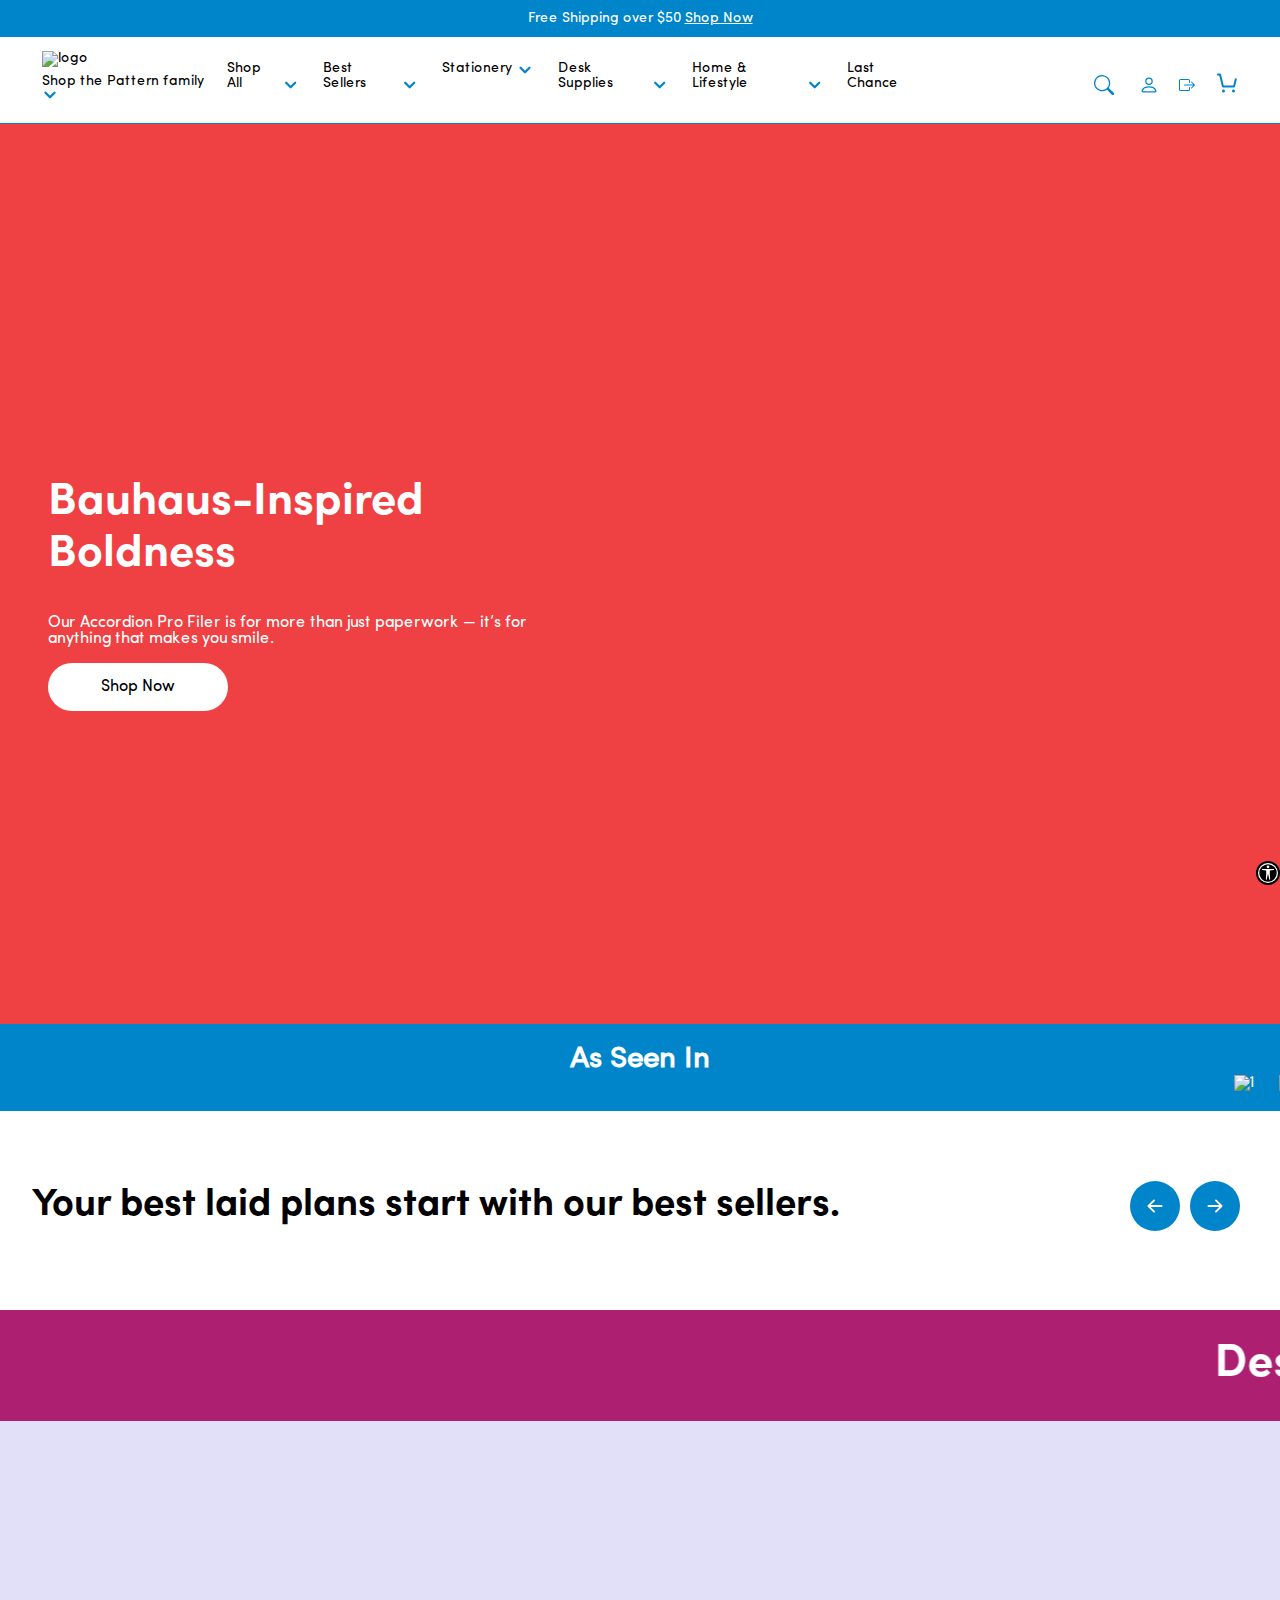
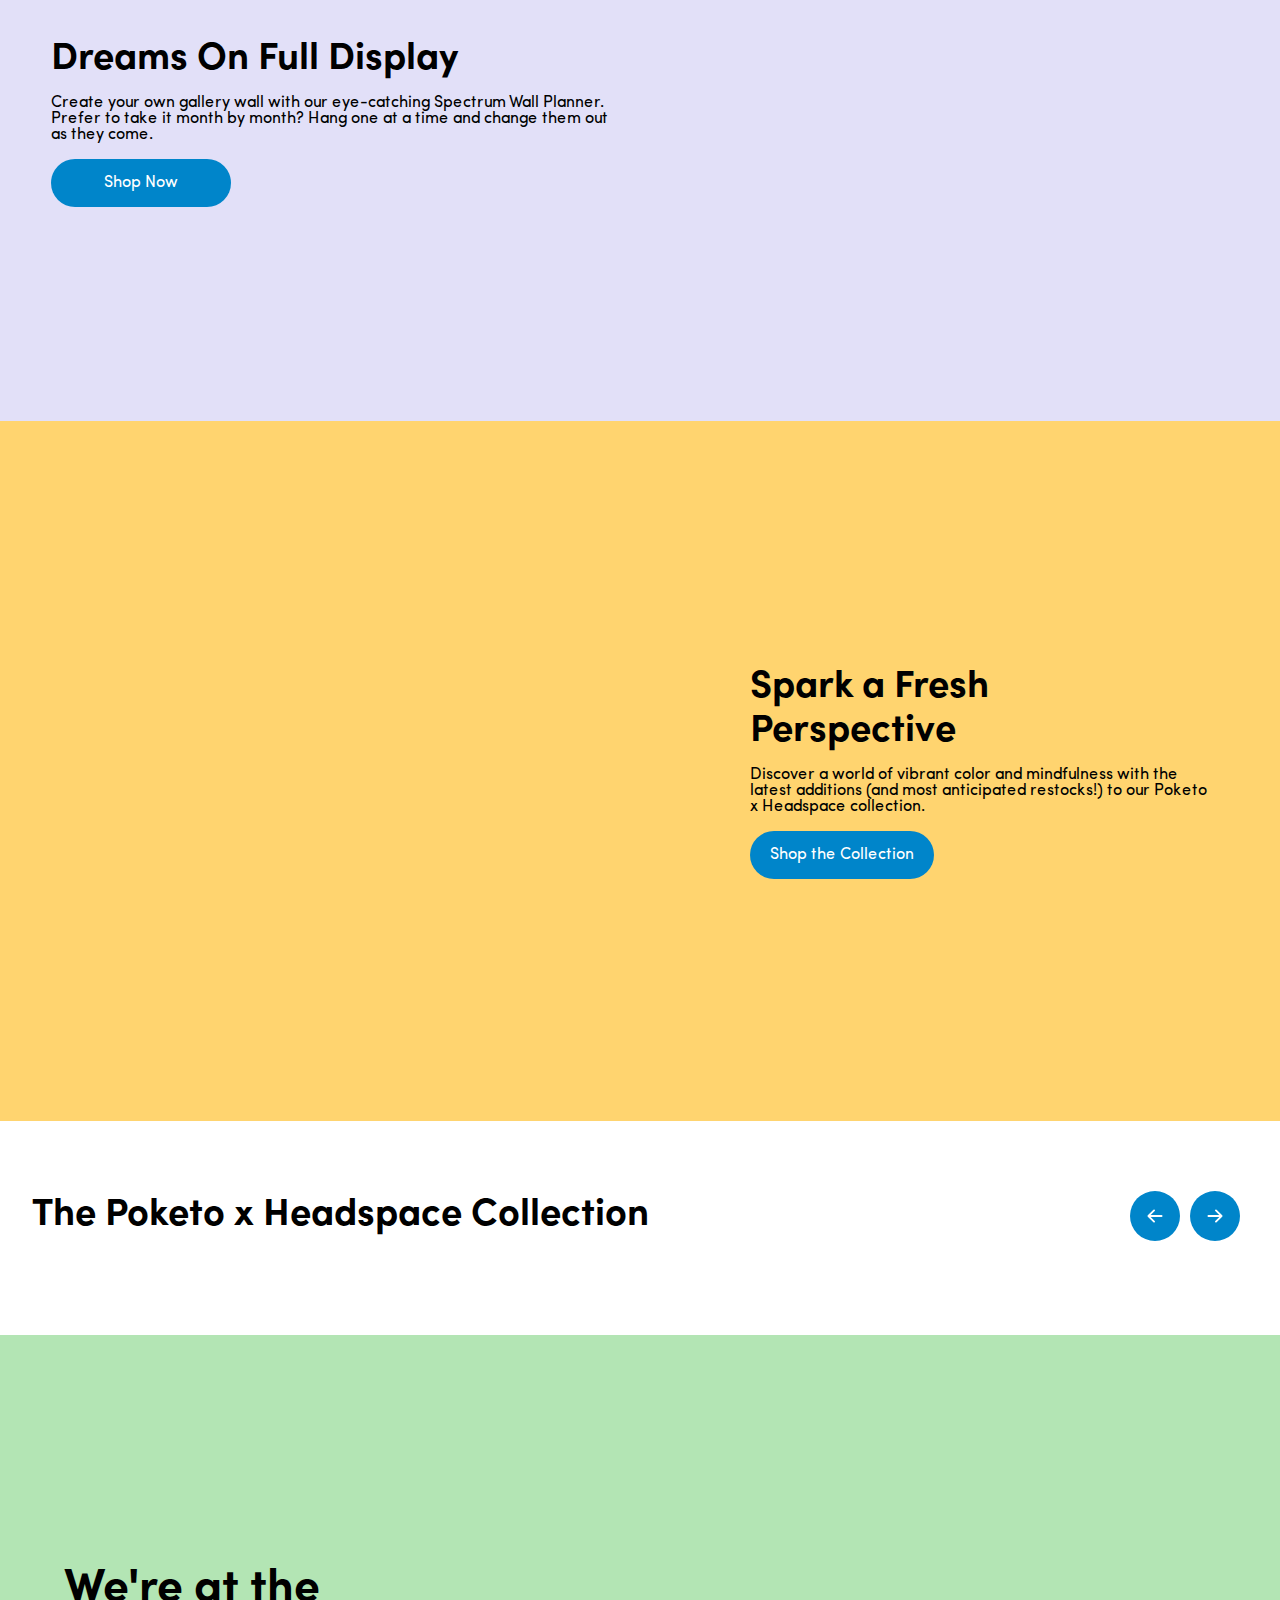
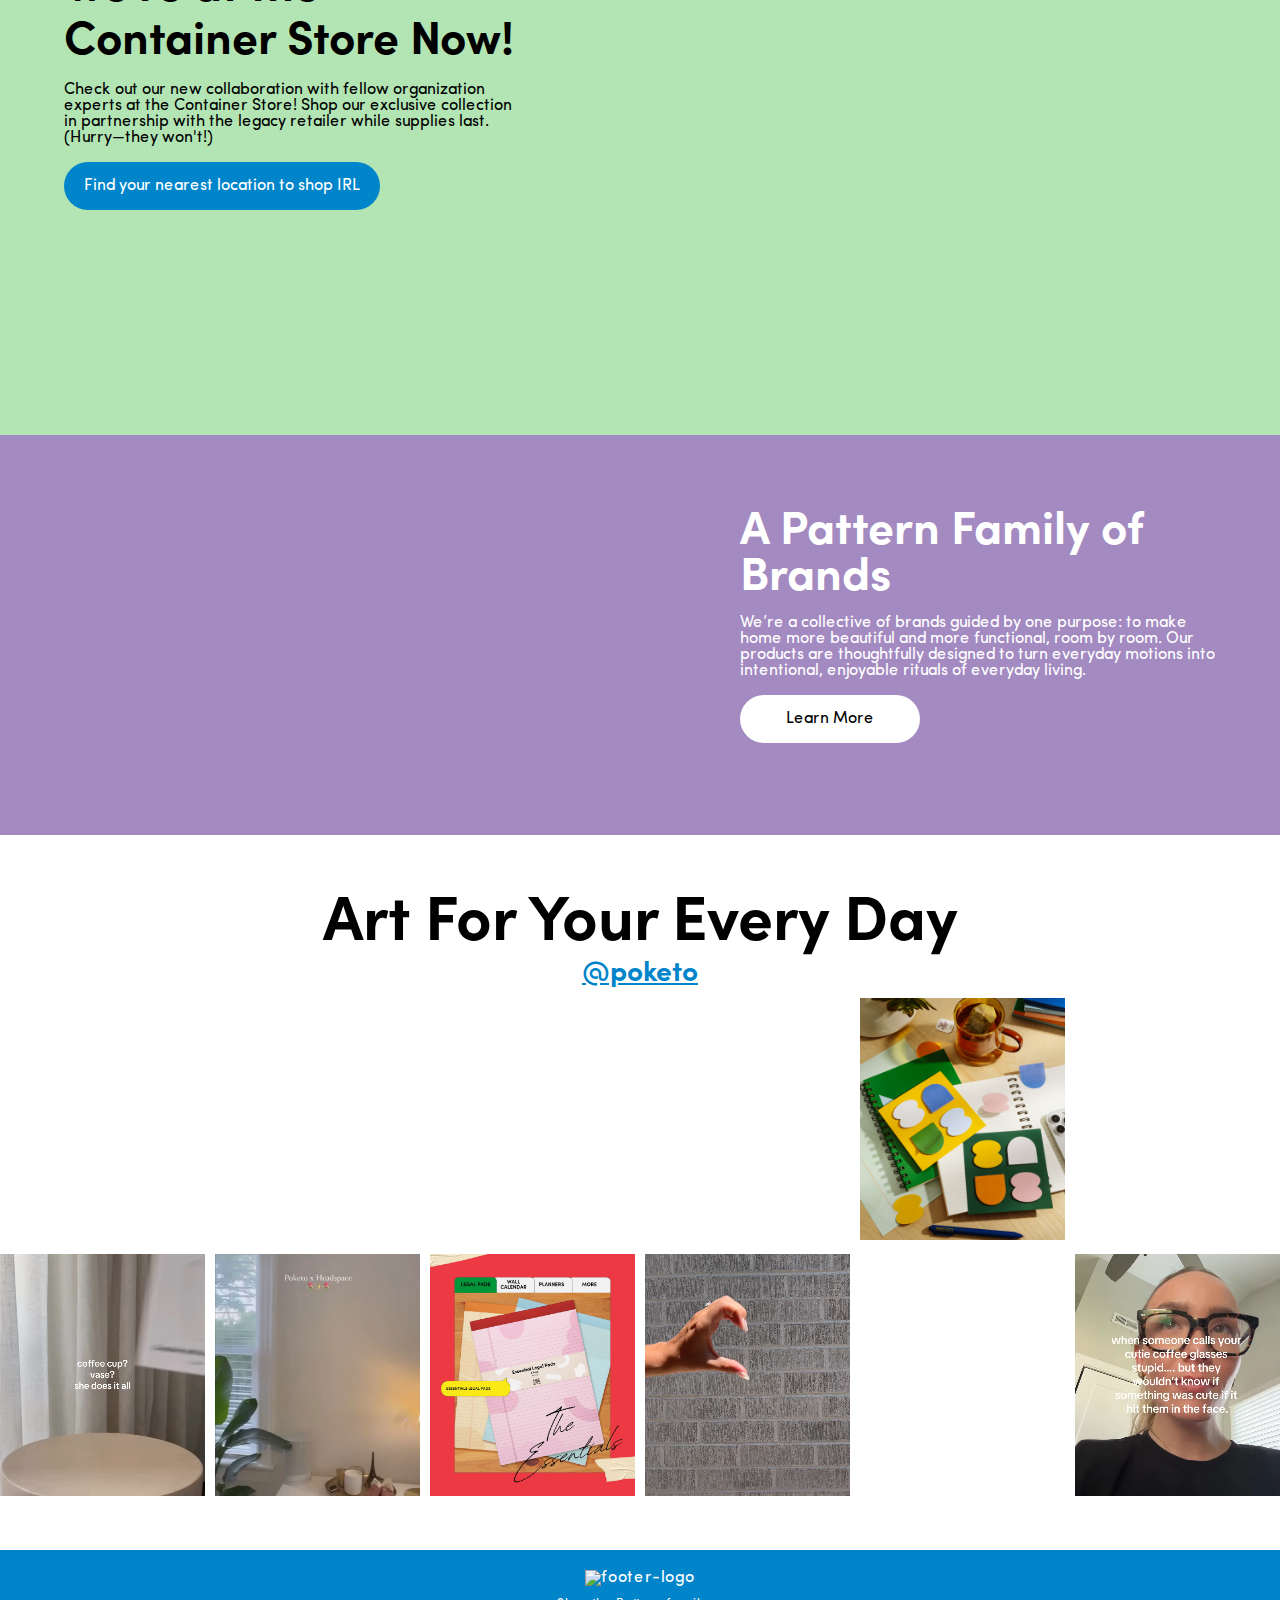
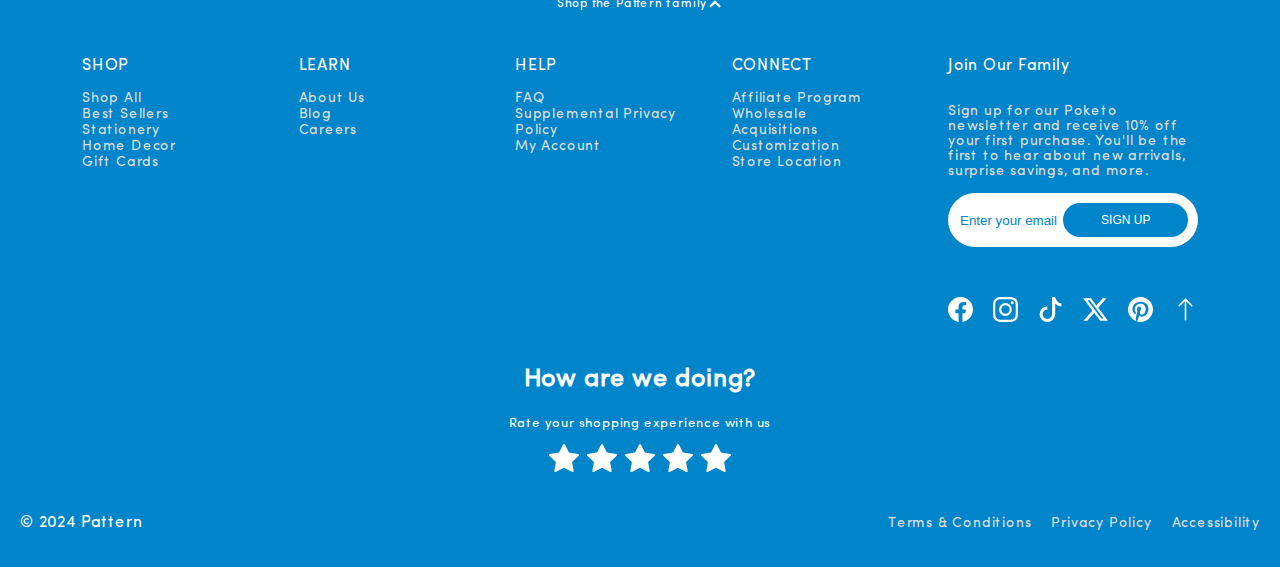
==== commit b1bd6578: "made corrections to cart and user page" ====
--- a/index.html
+++ b/index.html
@@ -457,7 +457,7 @@
 
     <div id="d-hamburger-menu">
 
-        <ul class="d-flex-col d-gap-20" id="d-nav-links-responsive">
+        <ul class="d-flex-col d-gap-10" id="d-nav-links-responsive">
             <li id="d-showDropdown">
                 <a href="shop.html" class="d-flex d-align-center d-justify-between">Shop All
             <svg
--- a/css/nav.css
+++ b/css/nav.css
@@ -560,7 +560,7 @@
   #d-hamburger-menu-icon{
     display: flex;
   }
-  .bi-search, .bi-person{
+  .bi-search{
     display: none;
   }
   #d-cart-info{
@@ -586,7 +586,7 @@
   #d-hamburger-menu-icon{
     display: flex;
   }
-  .bi-search, .bi-person{
+  .bi-search{
     display: none;
   }
   #d-cart-info{
--- a/css/index.css
+++ b/css/index.css
@@ -184,6 +184,7 @@
 #d-pattern-family {
     padding: 0 0 0 40px;
     margin-left: 35px;
+    padding-bottom: 20px;
 }
 
 .d-hero5-grid button {
@@ -232,7 +233,6 @@
 
 #d-hero5-img {
     background-image: url('https://www.poketo.com/cdn/shop/files/XPB-M-Home-5050-Media-PatternFamily-01-2x.jpg?v=1679056208&width=1070');
-    background-size: contain;
     height: 400px;
 }
 
@@ -500,6 +500,13 @@
     .slick-next {
         display: none !important;
     }
+
+    .d-next-arrow,
+    .d-prev-arrow, 
+    .d-prev-arrow2, 
+    .d-next-arrow2{
+        display: none !important;
+    }
 }
 
 @media screen and (max-width: 1024px) and (min-width:786px) {
@@ -538,6 +545,8 @@
     #d-pattern-family {
         margin-left: 25px;
         padding: 0;
+        padding-bottom: 20px;
+        
     }
 }
 
